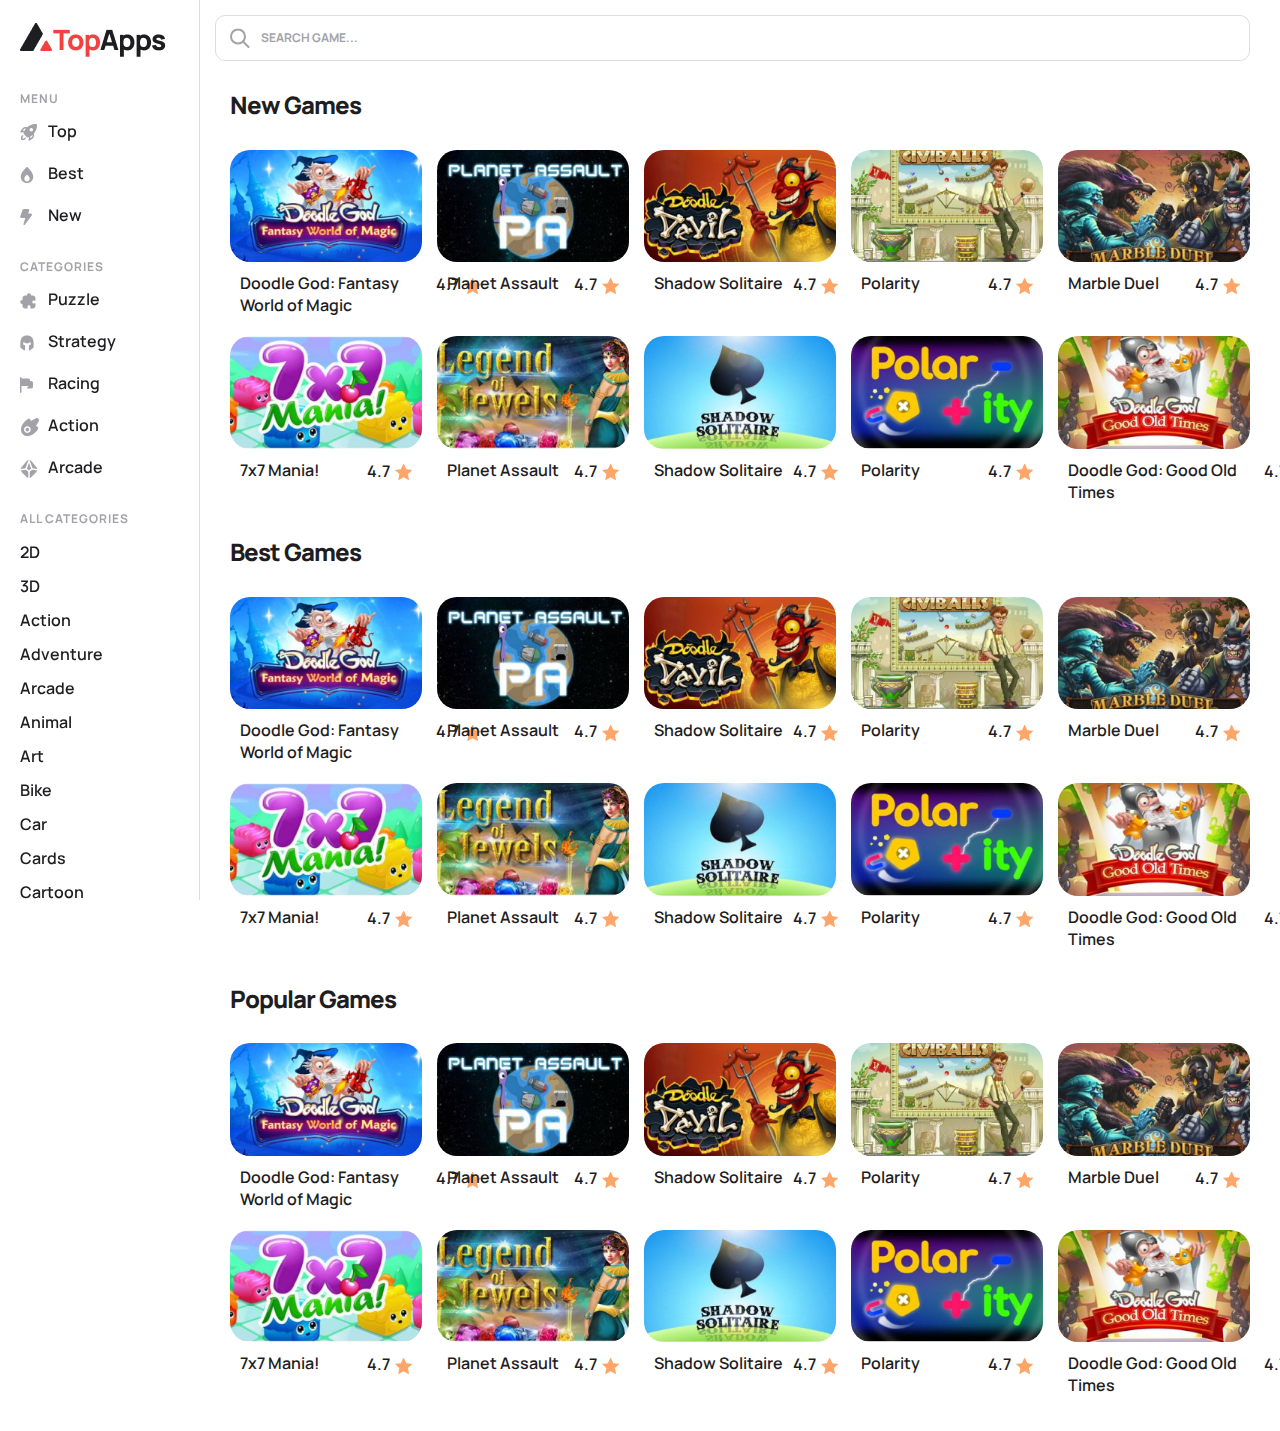
==== index.html @ e2c59d33 "added project" ====
<!DOCTYPE html>
<html lang="en">
<head>
    <meta charset="UTF-8">
    <meta name="viewport" content="width=device-width, initial-scale=1.0">
    <link rel="shortcut icon" href="images/fav.png" type="image/x-icon">
    <title>Top Apps</title>
    
    <!-- Font Family CDN -->
    <link rel="preconnect" href="https://fonts.googleapis.com">
    <link rel="preconnect" href="https://fonts.gstatic.com" crossorigin>
    <link href="https://fonts.googleapis.com/css2?family=Manrope:wght@200..800&display=swap" rel="stylesheet">

    <!-- Bootstrap CDN CSS link -->
     <link rel="stylesheet" href="https://cdn.jsdelivr.net/npm/bootstrap@5.2.3/dist/css/bootstrap.min.css">

    <!-- Custom CSS Link -->
     <link rel="stylesheet" href="css/main.css">
</head>
<body>
    <aside class="aside">
        <div class="asid-container">
            <a class="brand" href="/"><img class="brand-img" src="images/logo.png" alt="Top Apps"></a>

            <div class="nav-content">
                <!-- Navbar Items -->
                <nav class="aside-navbar">
                    <div class="navbar-item">
                        <h6 class="nav-heading">menu</h6>
                        <ul class="main-menu--items">
                            <li class="nav-item">
                                <a href="/" class="nav-link"> 
                                    <span class="nav-link--icon">
                                        <svg width="17" height="17" viewBox="0 0 17 17" fill="none" xmlns="http://www.w3.org/2000/svg">
                                            <path d="M3.504 16H1.75C1.336 16 1 15.664 1 15.25V13.496C1 12.515 1.578 11.619 2.473 11.214C2.848 11.043 3.294 11.21 3.465 11.588C3.636 11.965 3.468 12.41 3.091 12.58C2.732 12.743 2.5 13.102 2.5 13.496V14.5H3.504C3.898 14.5 4.257 14.268 4.42 13.909C4.59 13.532 5.036 13.365 5.412 13.535C5.789 13.706 5.957 14.15 5.786 14.527C5.381 15.422 4.485 16 3.504 16Z"/>
                                            <path d="M13.775 9.71201C17.411 5.71801 17.0111 1.21501 16.9501 0.706012C16.909 0.361012 16.638 0.0900123 16.293 0.0490123C15.782 -0.0139877 11.282 -0.411988 7.28705 3.22401L6.27405 3.04301C4.73805 2.77001 3.16705 3.41301 2.26605 4.68401L0.388049 7.33601C0.197049 7.60601 0.205049 7.96801 0.407049 8.22901C0.553049 8.41701 0.773049 8.52001 1.00005 8.52001C1.09005 8.52001 1.18105 8.50401 1.26805 8.47101C1.28105 8.46601 2.33605 8.08001 3.90405 8.14201C3.73405 8.58001 3.61305 8.96701 3.52705 9.28101C3.45605 9.54101 3.52905 9.81901 3.72005 10.01L6.99205 13.282C7.13505 13.425 7.32605 13.502 7.52205 13.502C7.58805 13.502 7.65505 13.493 7.72005 13.475C8.03305 13.389 8.42005 13.268 8.85705 13.098C8.91505 14.653 8.53305 15.723 8.52905 15.734C8.41105 16.043 8.50905 16.392 8.77005 16.594C8.90505 16.698 9.06705 16.751 9.22905 16.751C9.38105 16.751 9.53305 16.705 9.66305 16.613L12.317 14.733C13.587 13.834 14.23 12.262 13.956 10.73L13.774 9.71401L13.775 9.71201ZM11.25 4.00001C12.216 4.00001 13 4.78301 13 5.75001C13 6.71701 12.216 7.50001 11.25 7.50001C10.284 7.50001 9.50005 6.71701 9.50005 5.75001C9.50005 4.78301 10.284 4.00001 11.25 4.00001ZM2.70005 6.66801L3.49105 5.55201C4.05705 4.75301 5.04205 4.34601 6.01205 4.52001L6.04605 4.52601C5.43105 5.26601 4.94005 6.00801 4.56905 6.69901C3.88105 6.63201 3.23805 6.62001 2.70105 6.66701L2.70005 6.66801ZM11.451 13.508L10.332 14.3C10.38 13.764 10.368 13.12 10.3 12.432C10.991 12.061 11.733 11.57 12.473 10.955L12.48 10.993C12.652 11.956 12.248 12.943 11.45 13.508H11.451Z"/>
                                        </svg>
                                    </span> 
                                    Top 
                                </a>
                            </li>
                            <li class="nav-item">
                                <a href="/" class="nav-link"> 
                                    <span class="nav-link--icon">
                                        <svg width="14" height="16" viewBox="0 0 14 16" fill="none" xmlns="http://www.w3.org/2000/svg">
                                            <path d="M7.49298 0.184988C7.21098 -0.0610117 6.78998 -0.0610117 6.50798 0.184988C6.27298 0.389988 0.750977 5.25199 0.750977 9.73299C0.750977 13.189 3.55498 16 7.00098 16C10.447 16 13.251 13.188 13.251 9.73299C13.25 5.25199 7.72798 0.388988 7.49298 0.184988ZM6.99998 14.5C5.47698 14.5 4.23798 13.258 4.23798 11.731C4.23798 9.90899 6.27498 8.08099 6.50798 7.87899C6.78998 7.63299 7.21098 7.63299 7.49298 7.87899C7.72498 8.08099 9.76298 9.90899 9.76298 11.731C9.76298 13.257 8.52398 14.5 7.00098 14.5H6.99998Z"/>
                                        </svg>                                            
                                    </span> 
                                    Best
                                </a>
                            </li>
                            <li class="nav-item">
                                <a href="/" class="nav-link"> 
                                    <span class="nav-link--icon">
                                        <svg width="12" height="16" viewBox="0 0 12 16" fill="none" xmlns="http://www.w3.org/2000/svg">
                                            <path d="M11.8679 5.191C11.6549 4.765 11.2259 4.5 10.7499 4.5H8.09692L9.18492 1.702C9.33392 1.317 9.28392 0.884 9.05092 0.543C8.81792 0.203 8.43192 0 8.01992 0H3.84992C3.32792 0 2.85592 0.329 2.67592 0.819L0.290921 7.32C0.150921 7.703 0.207921 8.132 0.440921 8.466C0.674921 8.8 1.05792 8.999 1.46492 8.999H5.25492L3.52792 15.043C3.42792 15.391 3.59092 15.76 3.91492 15.921C4.02192 15.974 4.13592 15.999 4.24892 15.999C4.47792 15.999 4.70292 15.893 4.84892 15.699L11.7509 6.5C12.0359 6.119 12.0809 5.618 11.8679 5.191Z"/>
                                        </svg>                                            
                                    </span> 
                                    New
                                </a>
                            </li>
                        </ul>
                    </div>
                    <div class="navbar-item">
                        <h6 class="nav-heading">categories</h6>
                        <ul class="main-menu--items">
                            <li class="nav-item">
                                <a href="/" class="nav-link"> 
                                    <span class="nav-link--icon">
                                        <svg width="16" height="16" viewBox="0 0 16 16" fill="none" xmlns="http://www.w3.org/2000/svg">
                                            <path d="M14.414 7.66498C14.647 7.78198 14.923 7.76898 15.144 7.63298C15.365 7.49598 15.5 7.25498 15.5 6.99498V5.25098C15.5 3.73398 14.267 2.50098 12.75 2.50098H10.975C10.985 2.41798 11 2.33698 11 2.25098C11 1.14798 10.103 0.250977 9 0.250977C7.897 0.250977 7 1.14798 7 2.25098C7 2.33698 7.015 2.41798 7.025 2.50098H5.25C3.733 2.50098 2.5 3.73398 2.5 5.25098V7.02598C2.417 7.01498 2.336 7.00098 2.25 7.00098C1.147 7.00098 0.25 7.89798 0.25 9.00098C0.25 10.104 1.147 11.001 2.25 11.001C2.336 11.001 2.417 10.986 2.5 10.976V12.751C2.5 14.268 3.733 15.501 5.25 15.501H6.994C7.254 15.501 7.495 15.366 7.632 15.146C7.768 14.925 7.781 14.648 7.665 14.416C7.556 14.197 7.5 13.974 7.5 13.751C7.5 12.924 8.173 12.251 9 12.251C9.827 12.251 10.5 12.924 10.5 13.751C10.5 13.972 10.444 14.196 10.334 14.417C10.218 14.649 10.231 14.925 10.368 15.146C10.505 15.367 10.746 15.501 11.006 15.501H12.75C14.267 15.501 15.5 14.268 15.5 12.751V11.007C15.5 10.747 15.365 10.506 15.144 10.369C14.923 10.232 14.646 10.219 14.414 10.337C13.387 10.852 12.25 10.052 12.25 9.00198C12.25 7.95198 13.384 7.15198 14.414 7.66698V7.66498Z"/>
                                        </svg>  
                                    </span> 
                                    Puzzle 
                                </a>
                            </li>
                            <li class="nav-item">
                                <a href="/" class="nav-link"> 
                                    <span class="nav-link--icon">
                                        <svg width="14" height="16" viewBox="0 0 14 16" fill="none" xmlns="http://www.w3.org/2000/svg">
                                            <path fill-rule="evenodd" clip-rule="evenodd" d="M0.584786 12.6456C0.457437 12.5513 0.382324 12.4023 0.382324 12.2438V9.68712C0.382324 6.77963 0.403789 3.46373 2.7594 1.75943C3.77576 1.02409 5.15986 0.495728 6.99995 0.495728C8.84003 0.495728 10.2241 1.02409 11.2405 1.75943C13.5961 3.46373 13.6176 6.77963 13.6176 9.68712V12.2438C13.6176 12.4023 13.5425 12.5513 13.4151 12.6456L9.68823 15.4052C9.35824 15.6495 8.8907 15.414 8.8907 15.0034V10.7969C8.8907 10.6116 8.99315 10.4415 9.15693 10.3549L10.5152 9.63654C10.679 9.54991 10.7814 9.37983 10.7814 9.19455V7.73196C10.7814 7.37884 10.4253 7.13699 10.0971 7.26719L7.18431 8.4226C7.06589 8.46957 6.93401 8.46957 6.81559 8.4226L3.90281 7.26719C3.57457 7.13699 3.21845 7.37884 3.21845 7.73196V9.19455C3.21845 9.37983 3.3209 9.54991 3.48468 9.63654L4.84296 10.3549C5.00674 10.4415 5.1092 10.6116 5.1092 10.7969V15.0034C5.1092 15.414 4.64165 15.6495 4.31166 15.4052L0.584786 12.6456Z"/>
                                        </svg>                                            
                                    </span> 
                                    Strategy
                                </a>
                            </li>
                            <li class="nav-item">
                                <a href="/" class="nav-link"> 
                                    <span class="nav-link--icon">
                                        <svg width="13" height="16" viewBox="0 0 13 16" fill="none" xmlns="http://www.w3.org/2000/svg">
                                            <path d="M11.25 4H10V3.25C10 2.285 9.215 1.5 8.25 1.5H1V9H8.146C8.369 9 8.48 9.27 8.323 9.427L6.65 11.1C6.952 11.346 7.331 11.5 7.75 11.5H11.25C12.215 11.5 13 10.715 13 9.75V5.75C13 4.785 12.215 4 11.25 4Z"/>
                                            <path d="M0.75 16C0.336 16 0 15.664 0 15.25V0.75C0 0.336 0.336 0 0.75 0C1.164 0 1.5 0.336 1.5 0.75V15.25C1.5 15.664 1.164 16 0.75 16Z"/>
                                        </svg>                                            
                                    </span> 
                                    Racing
                                </a>
                            </li>
                            <li class="nav-item">
                                <a href="/" class="nav-link"> 
                                    <span class="nav-link--icon">
                                        <svg width="20" height="20" viewBox="0 0 20 20" fill="none" xmlns="http://www.w3.org/2000/svg">
                                            <path d="M9.25038 12.6247C9.25038 13.6589 8.40969 14.4996 7.37551 14.4996C6.34134 14.4996 5.50065 13.6589 5.50065 12.6247C5.50065 11.5905 6.34134 10.7498 7.37551 10.7498C8.40969 10.7498 9.25038 11.5905 9.25038 12.6247ZM16.4776 8.20378C16.2511 8.56451 16.0299 8.91698 15.8252 9.24996H16.3719C17.0588 9.24996 17.6903 9.62493 18.0187 10.2279C18.348 10.8323 18.3217 11.5658 17.949 12.1447C15.8184 15.4588 11.9224 19 7.37551 19C5.67314 19 4.07275 18.337 2.86759 17.1334C1.66393 15.929 1.00098 14.3278 1.00098 12.6255C1.00098 8.07854 4.54222 4.18183 7.85623 2.05048C8.43444 1.67926 9.16938 1.65226 9.77309 1.98149C10.376 2.30996 10.751 2.94142 10.751 3.62837V4.17508C11.0832 3.97034 11.4357 3.74911 11.7972 3.52262C13.3541 2.54694 14.965 1.53827 15.9339 1.1588C16.7761 0.82807 17.697 1.02231 18.3382 1.66351C18.9794 2.30471 19.1729 3.2264 18.8429 4.06783C18.4635 5.03676 17.454 6.64615 16.4791 8.20453L16.4776 8.20378ZM10.7503 12.6247C10.7503 10.7641 9.23613 9.24996 7.37551 9.24996C5.5149 9.24996 4.00076 10.7641 4.00076 12.6247C4.00076 14.4853 5.5149 15.9995 7.37551 15.9995C9.23613 15.9995 10.7503 14.4853 10.7503 12.6247Z"/>
                                        </svg>                                            
                                    </span> 
                                    Action
                                </a>
                            </li>
                            <li class="nav-item">
                                <a href="/" class="nav-link"> 
                                    <span class="nav-link--icon">
                                        <svg width="18" height="18" viewBox="0 0 18 18" fill="none" xmlns="http://www.w3.org/2000/svg">
                                            <path d="M11.1052 8.73375L9.00525 10.3125L6.8955 8.733L9.0045 2.9445L11.1052 8.73375ZM5.445 8.3325L8.301 0.492756C8.35373 0.348344 8.44957 0.223626 8.57553 0.13549C8.7015 0.0473535 8.85151 5.74838e-05 9.00525 5.91633e-06C8.56144 -0.000876977 8.123 0.0970663 7.72175 0.286727C7.32051 0.476387 6.96653 0.753006 6.6855 1.09651L1.49325 7.281C1.08567 7.81291 0.828924 8.44481 0.75 9.11025L5.445 8.3325ZM9.711 0.494256L12.5557 8.3325L17.25 9.1095C17.1664 8.43532 16.9041 7.79574 16.4902 7.257L11.325 1.10176C11.0448 0.757509 10.6914 0.480013 10.2905 0.289436C9.88967 0.0988584 9.45137 -1.33558e-05 9.0075 5.91633e-06C9.16129 0.000323349 9.31126 0.0479103 9.4371 0.136319C9.56294 0.224727 9.65856 0.349684 9.711 0.494256ZM8.256 11.625L5.8065 9.79275L0.87825 10.6095C1.04826 11.1809 1.34924 11.7048 1.75725 12.1395L6.84825 17.1795C7.23186 17.5789 7.71945 17.863 8.256 18V11.625ZM12.1942 9.792L9.756 11.625V18C10.2859 17.8658 10.7677 17.5863 11.1472 17.193L16.275 12.1118C16.6741 11.6857 16.9678 11.1719 17.1322 10.6118L12.1942 9.792Z"/>
                                        </svg>                                            
                                    </span> 
                                    Arcade
                                </a>
                            </li>
                        </ul>
                    </div>
                    <div class="navbar-item">
                        <h6 class="nav-heading">All categories</h6>
                        <ul class="main-menu--items">
                            <li class="nav-item--allcategory">
                                <a href="/" class="nav-link"> 
                                    2D
                                </a>
                            </li>
                            <li class="nav-item--allcategory">
                                <a href="/" class="nav-link"> 
                                    3D
                                </a>
                            </li>
                            <li class="nav-item--allcategory">
                                <a href="/" class="nav-link"> 
                                    Action
                                </a>
                            </li>
                            <li class="nav-item--allcategory">
                                <a href="/" class="nav-link"> 
                                    Adventure
                                </a>
                            </li>
                            <li class="nav-item--allcategory">
                                <a href="/" class="nav-link"> 
                                    Arcade
                                </a>
                            </li>
                            <li class="nav-item--allcategory">
                                <a href="/" class="nav-link"> 
                                    Animal
                                </a>
                            </li>
                            <li class="nav-item--allcategory">
                                <a href="/" class="nav-link"> 
                                    Art
                                </a>
                            </li>
                            <li class="nav-item--allcategory">
                                <a href="/" class="nav-link"> 
                                    Bike
                                </a>
                            </li>
                            <li class="nav-item--allcategory">
                                <a href="/" class="nav-link"> 
                                    Car
                                </a>
                            </li>
                            <li class="nav-item--allcategory">
                                <a href="/" class="nav-link"> 
                                    Cards
                                </a>
                            </li>
                            <li class="nav-item--allcategory">
                                <a href="/" class="nav-link"> 
                                    Cartoon
                                </a>
                            </li>
                        </ul>
                    </div>
                </nav>
                <!-- Navbar Footer -->
                <nav class="aside-navbar--footer">
                    <ul class="nav-footer--items">
                        <li class="nav-footer--item"><a class="nav-footer--link" href="/">About</a></li>
                        <li class="nav-footer--item"><a class="nav-footer--link" href="/">Contact</a></li>
                        <li class="nav-footer--item"><a class="nav-footer--link" href="/">Privacy Policy</a></li>
                        <li class="nav-footer--item"><a class="nav-footer--link" href="/">Terms and Conditions</a></li>
                    </ul>
                </nav>
            </div>
        </div>
    </aside>
    <main class="main">
        <div class="top-search pt-4 pb-5">
            <div class="container-fluid ps-4 pe-5">
                <form class="search-form" action="#">
                    <input id="search-game" class="custom-searchfield form-control" type="search" placeholder=" Search game...">
                    <button type="submit" class="search-icon btn">
                        <svg width="20" height="20" viewBox="0 0 20 20" fill="none" xmlns="http://www.w3.org/2000/svg">
                            <path d="M18.5 18.75L13 13.25" stroke="#A2A2A8" stroke-width="2" stroke-miterlimit="10" stroke-linecap="round" stroke-linejoin="round"/>
                            <path d="M8 15.25C11.866 15.25 15 12.116 15 8.25C15 4.38401 11.866 1.25 8 1.25C4.13401 1.25 1 4.38401 1 8.25C1 12.116 4.13401 15.25 8 15.25Z" stroke="#A2A2A8" stroke-width="2" stroke-miterlimit="10" stroke-linecap="round" stroke-linejoin="round"/>
                        </svg>  
                    </button>
                </form>
            </div>
        </div>
        <section class="newgame-section mb-5">
            <div class="container-fluid px-5">
                <h1 class="primary-heading mb-5">New Games</h1>
                <div class="game-cards">
                    <!-- New Game Card 01 -->
                    <div class="game-card">
                        <img class="card-img" src="images/card-img1.png" alt="Doodle God: Fantasy World of Magic">
                        <div class="card-body">
                            <h4 class="game-name">Doodle God: Fantasy World of Magic</h4>
                            <div class="game-reviews">
                                <span class="review-rate">4.7</span>
                                <span>
                                    <svg width="17" height="16" viewBox="0 0 17 16" fill="none" xmlns="http://www.w3.org/2000/svg">
                                        <path d="M6.01179 5.15848C6.01179 5.15848 2.85179 5.50848 0.743792 5.74248C0.553792 5.76548 0.385792 5.89249 0.322792 6.08548C0.259792 6.27848 0.322792 6.47949 0.462792 6.60648C2.02879 8.03549 4.38179 10.1755 4.38179 10.1755C4.37979 10.1755 3.73579 13.2885 3.30779 15.3655C3.27179 15.5535 3.33979 15.7525 3.50379 15.8715C3.66679 15.9905 3.87679 15.9925 4.04179 15.8995C5.88579 14.8515 8.64779 13.2755 8.64779 13.2755C8.64779 13.2755 11.4108 14.8515 13.2518 15.9005C13.4198 15.9925 13.6298 15.9905 13.7928 15.8715C13.9568 15.7525 14.0248 15.5535 13.9878 15.3665C13.5598 13.2885 12.9168 10.1755 12.9168 10.1755C12.9168 10.1755 15.2698 8.03549 16.8358 6.60949C16.9758 6.47849 17.0378 6.27748 16.9758 6.08548C16.9138 5.89349 16.7458 5.76649 16.5558 5.74449C14.4478 5.50849 11.2868 5.15848 11.2868 5.15848C11.2868 5.15848 9.97679 2.26049 9.10379 0.328485C9.02179 0.155485 8.84979 0.0344849 8.64779 0.0344849C8.44579 0.0344849 8.27279 0.156485 8.19479 0.328485C7.32079 2.26049 6.01179 5.15848 6.01179 5.15848Z" fill="#FEA569"/>
                                    </svg>
                                </span>
                            </div>
                        </div>
                    </div>
                    <!-- New Game Card 02 -->
                    <div class="game-card">
                        <img class="card-img" src="images/card-img2.png" alt="Planet Assault">
                        <div class="card-body">
                            <h4 class="game-name">Planet Assault</h4>
                            <div class="game-reviews">
                                <span class="review-rate">4.7</span>
                                <span>
                                    <svg width="17" height="16" viewBox="0 0 17 16" fill="none" xmlns="http://www.w3.org/2000/svg">
                                        <path d="M6.01179 5.15848C6.01179 5.15848 2.85179 5.50848 0.743792 5.74248C0.553792 5.76548 0.385792 5.89249 0.322792 6.08548C0.259792 6.27848 0.322792 6.47949 0.462792 6.60648C2.02879 8.03549 4.38179 10.1755 4.38179 10.1755C4.37979 10.1755 3.73579 13.2885 3.30779 15.3655C3.27179 15.5535 3.33979 15.7525 3.50379 15.8715C3.66679 15.9905 3.87679 15.9925 4.04179 15.8995C5.88579 14.8515 8.64779 13.2755 8.64779 13.2755C8.64779 13.2755 11.4108 14.8515 13.2518 15.9005C13.4198 15.9925 13.6298 15.9905 13.7928 15.8715C13.9568 15.7525 14.0248 15.5535 13.9878 15.3665C13.5598 13.2885 12.9168 10.1755 12.9168 10.1755C12.9168 10.1755 15.2698 8.03549 16.8358 6.60949C16.9758 6.47849 17.0378 6.27748 16.9758 6.08548C16.9138 5.89349 16.7458 5.76649 16.5558 5.74449C14.4478 5.50849 11.2868 5.15848 11.2868 5.15848C11.2868 5.15848 9.97679 2.26049 9.10379 0.328485C9.02179 0.155485 8.84979 0.0344849 8.64779 0.0344849C8.44579 0.0344849 8.27279 0.156485 8.19479 0.328485C7.32079 2.26049 6.01179 5.15848 6.01179 5.15848Z" fill="#FEA569"/>
                                    </svg>
                                </span>
                            </div>
                        </div>
                    </div>
                    <!-- New Game Card 03 -->
                    <div class="game-card">
                        <img class="card-img" src="images/card-img3.png" alt="Shadow Solitaire">
                        <div class="card-body">
                            <h4 class="game-name">Shadow Solitaire</h4>
                            <div class="game-reviews">
                                <span class="review-rate">4.7</span>
                                <span>
                                    <svg width="17" height="16" viewBox="0 0 17 16" fill="none" xmlns="http://www.w3.org/2000/svg">
                                        <path d="M6.01179 5.15848C6.01179 5.15848 2.85179 5.50848 0.743792 5.74248C0.553792 5.76548 0.385792 5.89249 0.322792 6.08548C0.259792 6.27848 0.322792 6.47949 0.462792 6.60648C2.02879 8.03549 4.38179 10.1755 4.38179 10.1755C4.37979 10.1755 3.73579 13.2885 3.30779 15.3655C3.27179 15.5535 3.33979 15.7525 3.50379 15.8715C3.66679 15.9905 3.87679 15.9925 4.04179 15.8995C5.88579 14.8515 8.64779 13.2755 8.64779 13.2755C8.64779 13.2755 11.4108 14.8515 13.2518 15.9005C13.4198 15.9925 13.6298 15.9905 13.7928 15.8715C13.9568 15.7525 14.0248 15.5535 13.9878 15.3665C13.5598 13.2885 12.9168 10.1755 12.9168 10.1755C12.9168 10.1755 15.2698 8.03549 16.8358 6.60949C16.9758 6.47849 17.0378 6.27748 16.9758 6.08548C16.9138 5.89349 16.7458 5.76649 16.5558 5.74449C14.4478 5.50849 11.2868 5.15848 11.2868 5.15848C11.2868 5.15848 9.97679 2.26049 9.10379 0.328485C9.02179 0.155485 8.84979 0.0344849 8.64779 0.0344849C8.44579 0.0344849 8.27279 0.156485 8.19479 0.328485C7.32079 2.26049 6.01179 5.15848 6.01179 5.15848Z" fill="#FEA569"/>
                                    </svg>
                                </span>
                            </div>
                        </div>
                    </div>
                    <!-- New Game Card 04 -->
                    <div class="game-card">
                        <img class="card-img" src="images/card-img4.png" alt="Polarity">
                        <div class="card-body">
                            <h4 class="game-name">Polarity</h4>
                            <div class="game-reviews">
                                <span class="review-rate">4.7</span>
                                <span>
                                    <svg width="17" height="16" viewBox="0 0 17 16" fill="none" xmlns="http://www.w3.org/2000/svg">
                                        <path d="M6.01179 5.15848C6.01179 5.15848 2.85179 5.50848 0.743792 5.74248C0.553792 5.76548 0.385792 5.89249 0.322792 6.08548C0.259792 6.27848 0.322792 6.47949 0.462792 6.60648C2.02879 8.03549 4.38179 10.1755 4.38179 10.1755C4.37979 10.1755 3.73579 13.2885 3.30779 15.3655C3.27179 15.5535 3.33979 15.7525 3.50379 15.8715C3.66679 15.9905 3.87679 15.9925 4.04179 15.8995C5.88579 14.8515 8.64779 13.2755 8.64779 13.2755C8.64779 13.2755 11.4108 14.8515 13.2518 15.9005C13.4198 15.9925 13.6298 15.9905 13.7928 15.8715C13.9568 15.7525 14.0248 15.5535 13.9878 15.3665C13.5598 13.2885 12.9168 10.1755 12.9168 10.1755C12.9168 10.1755 15.2698 8.03549 16.8358 6.60949C16.9758 6.47849 17.0378 6.27748 16.9758 6.08548C16.9138 5.89349 16.7458 5.76649 16.5558 5.74449C14.4478 5.50849 11.2868 5.15848 11.2868 5.15848C11.2868 5.15848 9.97679 2.26049 9.10379 0.328485C9.02179 0.155485 8.84979 0.0344849 8.64779 0.0344849C8.44579 0.0344849 8.27279 0.156485 8.19479 0.328485C7.32079 2.26049 6.01179 5.15848 6.01179 5.15848Z" fill="#FEA569"/>
                                    </svg>
                                </span>
                            </div>
                        </div>
                    </div>
                    <!-- New Game Card 05 -->
                    <div class="game-card">
                        <img class="card-img" src="images/card-img5.png" alt="Marble Duel">
                        <div class="card-body">
                            <h4 class="game-name">Marble Duel</h4>
                            <div class="game-reviews">
                                <span class="review-rate">4.7</span>
                                <span>
                                    <svg width="17" height="16" viewBox="0 0 17 16" fill="none" xmlns="http://www.w3.org/2000/svg">
                                        <path d="M6.01179 5.15848C6.01179 5.15848 2.85179 5.50848 0.743792 5.74248C0.553792 5.76548 0.385792 5.89249 0.322792 6.08548C0.259792 6.27848 0.322792 6.47949 0.462792 6.60648C2.02879 8.03549 4.38179 10.1755 4.38179 10.1755C4.37979 10.1755 3.73579 13.2885 3.30779 15.3655C3.27179 15.5535 3.33979 15.7525 3.50379 15.8715C3.66679 15.9905 3.87679 15.9925 4.04179 15.8995C5.88579 14.8515 8.64779 13.2755 8.64779 13.2755C8.64779 13.2755 11.4108 14.8515 13.2518 15.9005C13.4198 15.9925 13.6298 15.9905 13.7928 15.8715C13.9568 15.7525 14.0248 15.5535 13.9878 15.3665C13.5598 13.2885 12.9168 10.1755 12.9168 10.1755C12.9168 10.1755 15.2698 8.03549 16.8358 6.60949C16.9758 6.47849 17.0378 6.27748 16.9758 6.08548C16.9138 5.89349 16.7458 5.76649 16.5558 5.74449C14.4478 5.50849 11.2868 5.15848 11.2868 5.15848C11.2868 5.15848 9.97679 2.26049 9.10379 0.328485C9.02179 0.155485 8.84979 0.0344849 8.64779 0.0344849C8.44579 0.0344849 8.27279 0.156485 8.19479 0.328485C7.32079 2.26049 6.01179 5.15848 6.01179 5.15848Z" fill="#FEA569"/>
                                    </svg>
                                </span>
                            </div>
                        </div>
                    </div>
                    <!-- New Game Card 06 -->
                    <div class="game-card">
                        <img class="card-img" src="images/card-img6.png" alt="7x7 Mania!">
                        <div class="card-body">
                            <h4 class="game-name">7x7 Mania!</h4>
                            <div class="game-reviews">
                                <span class="review-rate">4.7</span>
                                <span>
                                    <svg width="17" height="16" viewBox="0 0 17 16" fill="none" xmlns="http://www.w3.org/2000/svg">
                                        <path d="M6.01179 5.15848C6.01179 5.15848 2.85179 5.50848 0.743792 5.74248C0.553792 5.76548 0.385792 5.89249 0.322792 6.08548C0.259792 6.27848 0.322792 6.47949 0.462792 6.60648C2.02879 8.03549 4.38179 10.1755 4.38179 10.1755C4.37979 10.1755 3.73579 13.2885 3.30779 15.3655C3.27179 15.5535 3.33979 15.7525 3.50379 15.8715C3.66679 15.9905 3.87679 15.9925 4.04179 15.8995C5.88579 14.8515 8.64779 13.2755 8.64779 13.2755C8.64779 13.2755 11.4108 14.8515 13.2518 15.9005C13.4198 15.9925 13.6298 15.9905 13.7928 15.8715C13.9568 15.7525 14.0248 15.5535 13.9878 15.3665C13.5598 13.2885 12.9168 10.1755 12.9168 10.1755C12.9168 10.1755 15.2698 8.03549 16.8358 6.60949C16.9758 6.47849 17.0378 6.27748 16.9758 6.08548C16.9138 5.89349 16.7458 5.76649 16.5558 5.74449C14.4478 5.50849 11.2868 5.15848 11.2868 5.15848C11.2868 5.15848 9.97679 2.26049 9.10379 0.328485C9.02179 0.155485 8.84979 0.0344849 8.64779 0.0344849C8.44579 0.0344849 8.27279 0.156485 8.19479 0.328485C7.32079 2.26049 6.01179 5.15848 6.01179 5.15848Z" fill="#FEA569"/>
                                    </svg>
                                </span>
                            </div>
                        </div>
                    </div>
                    <!-- New Game Card 07 -->
                    <div class="game-card">
                        <img class="card-img" src="images/card-img7.png" alt="Planet Assault">
                        <div class="card-body">
                            <h4 class="game-name">Planet Assault</h4>
                            <div class="game-reviews">
                                <span class="review-rate">4.7</span>
                                <span>
                                    <svg width="17" height="16" viewBox="0 0 17 16" fill="none" xmlns="http://www.w3.org/2000/svg">
                                        <path d="M6.01179 5.15848C6.01179 5.15848 2.85179 5.50848 0.743792 5.74248C0.553792 5.76548 0.385792 5.89249 0.322792 6.08548C0.259792 6.27848 0.322792 6.47949 0.462792 6.60648C2.02879 8.03549 4.38179 10.1755 4.38179 10.1755C4.37979 10.1755 3.73579 13.2885 3.30779 15.3655C3.27179 15.5535 3.33979 15.7525 3.50379 15.8715C3.66679 15.9905 3.87679 15.9925 4.04179 15.8995C5.88579 14.8515 8.64779 13.2755 8.64779 13.2755C8.64779 13.2755 11.4108 14.8515 13.2518 15.9005C13.4198 15.9925 13.6298 15.9905 13.7928 15.8715C13.9568 15.7525 14.0248 15.5535 13.9878 15.3665C13.5598 13.2885 12.9168 10.1755 12.9168 10.1755C12.9168 10.1755 15.2698 8.03549 16.8358 6.60949C16.9758 6.47849 17.0378 6.27748 16.9758 6.08548C16.9138 5.89349 16.7458 5.76649 16.5558 5.74449C14.4478 5.50849 11.2868 5.15848 11.2868 5.15848C11.2868 5.15848 9.97679 2.26049 9.10379 0.328485C9.02179 0.155485 8.84979 0.0344849 8.64779 0.0344849C8.44579 0.0344849 8.27279 0.156485 8.19479 0.328485C7.32079 2.26049 6.01179 5.15848 6.01179 5.15848Z" fill="#FEA569"/>
                                    </svg>
                                </span>
                            </div>
                        </div>
                    </div>
                    <!-- New Game Card 08 -->
                    <div class="game-card">
                        <img class="card-img" src="images/card-img8.png" alt="Shadow Solitaire">
                        <div class="card-body">
                            <h4 class="game-name">Shadow Solitaire</h4>
                            <div class="game-reviews">
                                <span class="review-rate">4.7</span>
                                <span>
                                    <svg width="17" height="16" viewBox="0 0 17 16" fill="none" xmlns="http://www.w3.org/2000/svg">
                                        <path d="M6.01179 5.15848C6.01179 5.15848 2.85179 5.50848 0.743792 5.74248C0.553792 5.76548 0.385792 5.89249 0.322792 6.08548C0.259792 6.27848 0.322792 6.47949 0.462792 6.60648C2.02879 8.03549 4.38179 10.1755 4.38179 10.1755C4.37979 10.1755 3.73579 13.2885 3.30779 15.3655C3.27179 15.5535 3.33979 15.7525 3.50379 15.8715C3.66679 15.9905 3.87679 15.9925 4.04179 15.8995C5.88579 14.8515 8.64779 13.2755 8.64779 13.2755C8.64779 13.2755 11.4108 14.8515 13.2518 15.9005C13.4198 15.9925 13.6298 15.9905 13.7928 15.8715C13.9568 15.7525 14.0248 15.5535 13.9878 15.3665C13.5598 13.2885 12.9168 10.1755 12.9168 10.1755C12.9168 10.1755 15.2698 8.03549 16.8358 6.60949C16.9758 6.47849 17.0378 6.27748 16.9758 6.08548C16.9138 5.89349 16.7458 5.76649 16.5558 5.74449C14.4478 5.50849 11.2868 5.15848 11.2868 5.15848C11.2868 5.15848 9.97679 2.26049 9.10379 0.328485C9.02179 0.155485 8.84979 0.0344849 8.64779 0.0344849C8.44579 0.0344849 8.27279 0.156485 8.19479 0.328485C7.32079 2.26049 6.01179 5.15848 6.01179 5.15848Z" fill="#FEA569"/>
                                    </svg>
                                </span>
                            </div>
                        </div>
                    </div>
                    <!-- New Game Card 09 -->
                    <div class="game-card">
                        <img class="card-img" src="images/card-img9.png" alt="Polarity">
                        <div class="card-body">
                            <h4 class="game-name">Polarity</h4>
                            <div class="game-reviews">
                                <span class="review-rate">4.7</span>
                                <span>
                                    <svg width="17" height="16" viewBox="0 0 17 16" fill="none" xmlns="http://www.w3.org/2000/svg">
                                        <path d="M6.01179 5.15848C6.01179 5.15848 2.85179 5.50848 0.743792 5.74248C0.553792 5.76548 0.385792 5.89249 0.322792 6.08548C0.259792 6.27848 0.322792 6.47949 0.462792 6.60648C2.02879 8.03549 4.38179 10.1755 4.38179 10.1755C4.37979 10.1755 3.73579 13.2885 3.30779 15.3655C3.27179 15.5535 3.33979 15.7525 3.50379 15.8715C3.66679 15.9905 3.87679 15.9925 4.04179 15.8995C5.88579 14.8515 8.64779 13.2755 8.64779 13.2755C8.64779 13.2755 11.4108 14.8515 13.2518 15.9005C13.4198 15.9925 13.6298 15.9905 13.7928 15.8715C13.9568 15.7525 14.0248 15.5535 13.9878 15.3665C13.5598 13.2885 12.9168 10.1755 12.9168 10.1755C12.9168 10.1755 15.2698 8.03549 16.8358 6.60949C16.9758 6.47849 17.0378 6.27748 16.9758 6.08548C16.9138 5.89349 16.7458 5.76649 16.5558 5.74449C14.4478 5.50849 11.2868 5.15848 11.2868 5.15848C11.2868 5.15848 9.97679 2.26049 9.10379 0.328485C9.02179 0.155485 8.84979 0.0344849 8.64779 0.0344849C8.44579 0.0344849 8.27279 0.156485 8.19479 0.328485C7.32079 2.26049 6.01179 5.15848 6.01179 5.15848Z" fill="#FEA569"/>
                                    </svg>
                                </span>
                            </div>
                        </div>
                    </div>
                    <!-- New Game Card 10 -->
                    <div class="game-card">
                        <img class="card-img" src="images/card-img10.png" alt="Doodle God: Good Old Times">
                        <div class="card-body">
                            <h4 class="game-name">Doodle God: Good Old Times</h4>
                            <div class="game-reviews">
                                <span class="review-rate">4.7</span>
                                <span>
                                    <svg width="17" height="16" viewBox="0 0 17 16" fill="none" xmlns="http://www.w3.org/2000/svg">
                                        <path d="M6.01179 5.15848C6.01179 5.15848 2.85179 5.50848 0.743792 5.74248C0.553792 5.76548 0.385792 5.89249 0.322792 6.08548C0.259792 6.27848 0.322792 6.47949 0.462792 6.60648C2.02879 8.03549 4.38179 10.1755 4.38179 10.1755C4.37979 10.1755 3.73579 13.2885 3.30779 15.3655C3.27179 15.5535 3.33979 15.7525 3.50379 15.8715C3.66679 15.9905 3.87679 15.9925 4.04179 15.8995C5.88579 14.8515 8.64779 13.2755 8.64779 13.2755C8.64779 13.2755 11.4108 14.8515 13.2518 15.9005C13.4198 15.9925 13.6298 15.9905 13.7928 15.8715C13.9568 15.7525 14.0248 15.5535 13.9878 15.3665C13.5598 13.2885 12.9168 10.1755 12.9168 10.1755C12.9168 10.1755 15.2698 8.03549 16.8358 6.60949C16.9758 6.47849 17.0378 6.27748 16.9758 6.08548C16.9138 5.89349 16.7458 5.76649 16.5558 5.74449C14.4478 5.50849 11.2868 5.15848 11.2868 5.15848C11.2868 5.15848 9.97679 2.26049 9.10379 0.328485C9.02179 0.155485 8.84979 0.0344849 8.64779 0.0344849C8.44579 0.0344849 8.27279 0.156485 8.19479 0.328485C7.32079 2.26049 6.01179 5.15848 6.01179 5.15848Z" fill="#FEA569"/>
                                    </svg>
                                </span>
                            </div>
                        </div>
                    </div>
                </div>
            </div>
        </section>
        <section class="bestgame-section mb-5">
            <div class="container-fluid px-5">
                <h1 class="primary-heading mb-5">Best Games</h1>
                <div class="game-cards">
                    <!-- New Game Card 01 -->
                    <div class="game-card">
                        <img class="card-img" src="images/card-img1.png" alt="Doodle God: Fantasy World of Magic">
                        <div class="card-body">
                            <h4 class="game-name">Doodle God: Fantasy World of Magic</h4>
                            <div class="game-reviews">
                                <span class="review-rate">4.7</span>
                                <span>
                                    <svg width="17" height="16" viewBox="0 0 17 16" fill="none" xmlns="http://www.w3.org/2000/svg">
                                        <path d="M6.01179 5.15848C6.01179 5.15848 2.85179 5.50848 0.743792 5.74248C0.553792 5.76548 0.385792 5.89249 0.322792 6.08548C0.259792 6.27848 0.322792 6.47949 0.462792 6.60648C2.02879 8.03549 4.38179 10.1755 4.38179 10.1755C4.37979 10.1755 3.73579 13.2885 3.30779 15.3655C3.27179 15.5535 3.33979 15.7525 3.50379 15.8715C3.66679 15.9905 3.87679 15.9925 4.04179 15.8995C5.88579 14.8515 8.64779 13.2755 8.64779 13.2755C8.64779 13.2755 11.4108 14.8515 13.2518 15.9005C13.4198 15.9925 13.6298 15.9905 13.7928 15.8715C13.9568 15.7525 14.0248 15.5535 13.9878 15.3665C13.5598 13.2885 12.9168 10.1755 12.9168 10.1755C12.9168 10.1755 15.2698 8.03549 16.8358 6.60949C16.9758 6.47849 17.0378 6.27748 16.9758 6.08548C16.9138 5.89349 16.7458 5.76649 16.5558 5.74449C14.4478 5.50849 11.2868 5.15848 11.2868 5.15848C11.2868 5.15848 9.97679 2.26049 9.10379 0.328485C9.02179 0.155485 8.84979 0.0344849 8.64779 0.0344849C8.44579 0.0344849 8.27279 0.156485 8.19479 0.328485C7.32079 2.26049 6.01179 5.15848 6.01179 5.15848Z" fill="#FEA569"/>
                                    </svg>
                                </span>
                            </div>
                        </div>
                    </div>
                    <!-- New Game Card 02 -->
                    <div class="game-card">
                        <img class="card-img" src="images/card-img2.png" alt="Planet Assault">
                        <div class="card-body">
                            <h4 class="game-name">Planet Assault</h4>
                            <div class="game-reviews">
                                <span class="review-rate">4.7</span>
                                <span>
                                    <svg width="17" height="16" viewBox="0 0 17 16" fill="none" xmlns="http://www.w3.org/2000/svg">
                                        <path d="M6.01179 5.15848C6.01179 5.15848 2.85179 5.50848 0.743792 5.74248C0.553792 5.76548 0.385792 5.89249 0.322792 6.08548C0.259792 6.27848 0.322792 6.47949 0.462792 6.60648C2.02879 8.03549 4.38179 10.1755 4.38179 10.1755C4.37979 10.1755 3.73579 13.2885 3.30779 15.3655C3.27179 15.5535 3.33979 15.7525 3.50379 15.8715C3.66679 15.9905 3.87679 15.9925 4.04179 15.8995C5.88579 14.8515 8.64779 13.2755 8.64779 13.2755C8.64779 13.2755 11.4108 14.8515 13.2518 15.9005C13.4198 15.9925 13.6298 15.9905 13.7928 15.8715C13.9568 15.7525 14.0248 15.5535 13.9878 15.3665C13.5598 13.2885 12.9168 10.1755 12.9168 10.1755C12.9168 10.1755 15.2698 8.03549 16.8358 6.60949C16.9758 6.47849 17.0378 6.27748 16.9758 6.08548C16.9138 5.89349 16.7458 5.76649 16.5558 5.74449C14.4478 5.50849 11.2868 5.15848 11.2868 5.15848C11.2868 5.15848 9.97679 2.26049 9.10379 0.328485C9.02179 0.155485 8.84979 0.0344849 8.64779 0.0344849C8.44579 0.0344849 8.27279 0.156485 8.19479 0.328485C7.32079 2.26049 6.01179 5.15848 6.01179 5.15848Z" fill="#FEA569"/>
                                    </svg>
                                </span>
                            </div>
                        </div>
                    </div>
                    <!-- New Game Card 03 -->
                    <div class="game-card">
                        <img class="card-img" src="images/card-img3.png" alt="Shadow Solitaire">
                        <div class="card-body">
                            <h4 class="game-name">Shadow Solitaire</h4>
                            <div class="game-reviews">
                                <span class="review-rate">4.7</span>
                                <span>
                                    <svg width="17" height="16" viewBox="0 0 17 16" fill="none" xmlns="http://www.w3.org/2000/svg">
                                        <path d="M6.01179 5.15848C6.01179 5.15848 2.85179 5.50848 0.743792 5.74248C0.553792 5.76548 0.385792 5.89249 0.322792 6.08548C0.259792 6.27848 0.322792 6.47949 0.462792 6.60648C2.02879 8.03549 4.38179 10.1755 4.38179 10.1755C4.37979 10.1755 3.73579 13.2885 3.30779 15.3655C3.27179 15.5535 3.33979 15.7525 3.50379 15.8715C3.66679 15.9905 3.87679 15.9925 4.04179 15.8995C5.88579 14.8515 8.64779 13.2755 8.64779 13.2755C8.64779 13.2755 11.4108 14.8515 13.2518 15.9005C13.4198 15.9925 13.6298 15.9905 13.7928 15.8715C13.9568 15.7525 14.0248 15.5535 13.9878 15.3665C13.5598 13.2885 12.9168 10.1755 12.9168 10.1755C12.9168 10.1755 15.2698 8.03549 16.8358 6.60949C16.9758 6.47849 17.0378 6.27748 16.9758 6.08548C16.9138 5.89349 16.7458 5.76649 16.5558 5.74449C14.4478 5.50849 11.2868 5.15848 11.2868 5.15848C11.2868 5.15848 9.97679 2.26049 9.10379 0.328485C9.02179 0.155485 8.84979 0.0344849 8.64779 0.0344849C8.44579 0.0344849 8.27279 0.156485 8.19479 0.328485C7.32079 2.26049 6.01179 5.15848 6.01179 5.15848Z" fill="#FEA569"/>
                                    </svg>
                                </span>
                            </div>
                        </div>
                    </div>
                    <!-- New Game Card 04 -->
                    <div class="game-card">
                        <img class="card-img" src="images/card-img4.png" alt="Polarity">
                        <div class="card-body">
                            <h4 class="game-name">Polarity</h4>
                            <div class="game-reviews">
                                <span class="review-rate">4.7</span>
                                <span>
                                    <svg width="17" height="16" viewBox="0 0 17 16" fill="none" xmlns="http://www.w3.org/2000/svg">
                                        <path d="M6.01179 5.15848C6.01179 5.15848 2.85179 5.50848 0.743792 5.74248C0.553792 5.76548 0.385792 5.89249 0.322792 6.08548C0.259792 6.27848 0.322792 6.47949 0.462792 6.60648C2.02879 8.03549 4.38179 10.1755 4.38179 10.1755C4.37979 10.1755 3.73579 13.2885 3.30779 15.3655C3.27179 15.5535 3.33979 15.7525 3.50379 15.8715C3.66679 15.9905 3.87679 15.9925 4.04179 15.8995C5.88579 14.8515 8.64779 13.2755 8.64779 13.2755C8.64779 13.2755 11.4108 14.8515 13.2518 15.9005C13.4198 15.9925 13.6298 15.9905 13.7928 15.8715C13.9568 15.7525 14.0248 15.5535 13.9878 15.3665C13.5598 13.2885 12.9168 10.1755 12.9168 10.1755C12.9168 10.1755 15.2698 8.03549 16.8358 6.60949C16.9758 6.47849 17.0378 6.27748 16.9758 6.08548C16.9138 5.89349 16.7458 5.76649 16.5558 5.74449C14.4478 5.50849 11.2868 5.15848 11.2868 5.15848C11.2868 5.15848 9.97679 2.26049 9.10379 0.328485C9.02179 0.155485 8.84979 0.0344849 8.64779 0.0344849C8.44579 0.0344849 8.27279 0.156485 8.19479 0.328485C7.32079 2.26049 6.01179 5.15848 6.01179 5.15848Z" fill="#FEA569"/>
                                    </svg>
                                </span>
                            </div>
                        </div>
                    </div>
                    <!-- New Game Card 05 -->
                    <div class="game-card">
                        <img class="card-img" src="images/card-img5.png" alt="Marble Duel">
                        <div class="card-body">
                            <h4 class="game-name">Marble Duel</h4>
                            <div class="game-reviews">
                                <span class="review-rate">4.7</span>
                                <span>
                                    <svg width="17" height="16" viewBox="0 0 17 16" fill="none" xmlns="http://www.w3.org/2000/svg">
                                        <path d="M6.01179 5.15848C6.01179 5.15848 2.85179 5.50848 0.743792 5.74248C0.553792 5.76548 0.385792 5.89249 0.322792 6.08548C0.259792 6.27848 0.322792 6.47949 0.462792 6.60648C2.02879 8.03549 4.38179 10.1755 4.38179 10.1755C4.37979 10.1755 3.73579 13.2885 3.30779 15.3655C3.27179 15.5535 3.33979 15.7525 3.50379 15.8715C3.66679 15.9905 3.87679 15.9925 4.04179 15.8995C5.88579 14.8515 8.64779 13.2755 8.64779 13.2755C8.64779 13.2755 11.4108 14.8515 13.2518 15.9005C13.4198 15.9925 13.6298 15.9905 13.7928 15.8715C13.9568 15.7525 14.0248 15.5535 13.9878 15.3665C13.5598 13.2885 12.9168 10.1755 12.9168 10.1755C12.9168 10.1755 15.2698 8.03549 16.8358 6.60949C16.9758 6.47849 17.0378 6.27748 16.9758 6.08548C16.9138 5.89349 16.7458 5.76649 16.5558 5.74449C14.4478 5.50849 11.2868 5.15848 11.2868 5.15848C11.2868 5.15848 9.97679 2.26049 9.10379 0.328485C9.02179 0.155485 8.84979 0.0344849 8.64779 0.0344849C8.44579 0.0344849 8.27279 0.156485 8.19479 0.328485C7.32079 2.26049 6.01179 5.15848 6.01179 5.15848Z" fill="#FEA569"/>
                                    </svg>
                                </span>
                            </div>
                        </div>
                    </div>
                    <!-- New Game Card 06 -->
                    <div class="game-card">
                        <img class="card-img" src="images/card-img6.png" alt="7x7 Mania!">
                        <div class="card-body">
                            <h4 class="game-name">7x7 Mania!</h4>
                            <div class="game-reviews">
                                <span class="review-rate">4.7</span>
                                <span>
                                    <svg width="17" height="16" viewBox="0 0 17 16" fill="none" xmlns="http://www.w3.org/2000/svg">
                                        <path d="M6.01179 5.15848C6.01179 5.15848 2.85179 5.50848 0.743792 5.74248C0.553792 5.76548 0.385792 5.89249 0.322792 6.08548C0.259792 6.27848 0.322792 6.47949 0.462792 6.60648C2.02879 8.03549 4.38179 10.1755 4.38179 10.1755C4.37979 10.1755 3.73579 13.2885 3.30779 15.3655C3.27179 15.5535 3.33979 15.7525 3.50379 15.8715C3.66679 15.9905 3.87679 15.9925 4.04179 15.8995C5.88579 14.8515 8.64779 13.2755 8.64779 13.2755C8.64779 13.2755 11.4108 14.8515 13.2518 15.9005C13.4198 15.9925 13.6298 15.9905 13.7928 15.8715C13.9568 15.7525 14.0248 15.5535 13.9878 15.3665C13.5598 13.2885 12.9168 10.1755 12.9168 10.1755C12.9168 10.1755 15.2698 8.03549 16.8358 6.60949C16.9758 6.47849 17.0378 6.27748 16.9758 6.08548C16.9138 5.89349 16.7458 5.76649 16.5558 5.74449C14.4478 5.50849 11.2868 5.15848 11.2868 5.15848C11.2868 5.15848 9.97679 2.26049 9.10379 0.328485C9.02179 0.155485 8.84979 0.0344849 8.64779 0.0344849C8.44579 0.0344849 8.27279 0.156485 8.19479 0.328485C7.32079 2.26049 6.01179 5.15848 6.01179 5.15848Z" fill="#FEA569"/>
                                    </svg>
                                </span>
                            </div>
                        </div>
                    </div>
                    <!-- New Game Card 07 -->
                    <div class="game-card">
                        <img class="card-img" src="images/card-img7.png" alt="Planet Assault">
                        <div class="card-body">
                            <h4 class="game-name">Planet Assault</h4>
                            <div class="game-reviews">
                                <span class="review-rate">4.7</span>
                                <span>
                                    <svg width="17" height="16" viewBox="0 0 17 16" fill="none" xmlns="http://www.w3.org/2000/svg">
                                        <path d="M6.01179 5.15848C6.01179 5.15848 2.85179 5.50848 0.743792 5.74248C0.553792 5.76548 0.385792 5.89249 0.322792 6.08548C0.259792 6.27848 0.322792 6.47949 0.462792 6.60648C2.02879 8.03549 4.38179 10.1755 4.38179 10.1755C4.37979 10.1755 3.73579 13.2885 3.30779 15.3655C3.27179 15.5535 3.33979 15.7525 3.50379 15.8715C3.66679 15.9905 3.87679 15.9925 4.04179 15.8995C5.88579 14.8515 8.64779 13.2755 8.64779 13.2755C8.64779 13.2755 11.4108 14.8515 13.2518 15.9005C13.4198 15.9925 13.6298 15.9905 13.7928 15.8715C13.9568 15.7525 14.0248 15.5535 13.9878 15.3665C13.5598 13.2885 12.9168 10.1755 12.9168 10.1755C12.9168 10.1755 15.2698 8.03549 16.8358 6.60949C16.9758 6.47849 17.0378 6.27748 16.9758 6.08548C16.9138 5.89349 16.7458 5.76649 16.5558 5.74449C14.4478 5.50849 11.2868 5.15848 11.2868 5.15848C11.2868 5.15848 9.97679 2.26049 9.10379 0.328485C9.02179 0.155485 8.84979 0.0344849 8.64779 0.0344849C8.44579 0.0344849 8.27279 0.156485 8.19479 0.328485C7.32079 2.26049 6.01179 5.15848 6.01179 5.15848Z" fill="#FEA569"/>
                                    </svg>
                                </span>
                            </div>
                        </div>
                    </div>
                    <!-- New Game Card 08 -->
                    <div class="game-card">
                        <img class="card-img" src="images/card-img8.png" alt="Shadow Solitaire">
                        <div class="card-body">
                            <h4 class="game-name">Shadow Solitaire</h4>
                            <div class="game-reviews">
                                <span class="review-rate">4.7</span>
                                <span>
                                    <svg width="17" height="16" viewBox="0 0 17 16" fill="none" xmlns="http://www.w3.org/2000/svg">
                                        <path d="M6.01179 5.15848C6.01179 5.15848 2.85179 5.50848 0.743792 5.74248C0.553792 5.76548 0.385792 5.89249 0.322792 6.08548C0.259792 6.27848 0.322792 6.47949 0.462792 6.60648C2.02879 8.03549 4.38179 10.1755 4.38179 10.1755C4.37979 10.1755 3.73579 13.2885 3.30779 15.3655C3.27179 15.5535 3.33979 15.7525 3.50379 15.8715C3.66679 15.9905 3.87679 15.9925 4.04179 15.8995C5.88579 14.8515 8.64779 13.2755 8.64779 13.2755C8.64779 13.2755 11.4108 14.8515 13.2518 15.9005C13.4198 15.9925 13.6298 15.9905 13.7928 15.8715C13.9568 15.7525 14.0248 15.5535 13.9878 15.3665C13.5598 13.2885 12.9168 10.1755 12.9168 10.1755C12.9168 10.1755 15.2698 8.03549 16.8358 6.60949C16.9758 6.47849 17.0378 6.27748 16.9758 6.08548C16.9138 5.89349 16.7458 5.76649 16.5558 5.74449C14.4478 5.50849 11.2868 5.15848 11.2868 5.15848C11.2868 5.15848 9.97679 2.26049 9.10379 0.328485C9.02179 0.155485 8.84979 0.0344849 8.64779 0.0344849C8.44579 0.0344849 8.27279 0.156485 8.19479 0.328485C7.32079 2.26049 6.01179 5.15848 6.01179 5.15848Z" fill="#FEA569"/>
                                    </svg>
                                </span>
                            </div>
                        </div>
                    </div>
                    <!-- New Game Card 09 -->
                    <div class="game-card">
                        <img class="card-img" src="images/card-img9.png" alt="Polarity">
                        <div class="card-body">
                            <h4 class="game-name">Polarity</h4>
                            <div class="game-reviews">
                                <span class="review-rate">4.7</span>
                                <span>
                                    <svg width="17" height="16" viewBox="0 0 17 16" fill="none" xmlns="http://www.w3.org/2000/svg">
                                        <path d="M6.01179 5.15848C6.01179 5.15848 2.85179 5.50848 0.743792 5.74248C0.553792 5.76548 0.385792 5.89249 0.322792 6.08548C0.259792 6.27848 0.322792 6.47949 0.462792 6.60648C2.02879 8.03549 4.38179 10.1755 4.38179 10.1755C4.37979 10.1755 3.73579 13.2885 3.30779 15.3655C3.27179 15.5535 3.33979 15.7525 3.50379 15.8715C3.66679 15.9905 3.87679 15.9925 4.04179 15.8995C5.88579 14.8515 8.64779 13.2755 8.64779 13.2755C8.64779 13.2755 11.4108 14.8515 13.2518 15.9005C13.4198 15.9925 13.6298 15.9905 13.7928 15.8715C13.9568 15.7525 14.0248 15.5535 13.9878 15.3665C13.5598 13.2885 12.9168 10.1755 12.9168 10.1755C12.9168 10.1755 15.2698 8.03549 16.8358 6.60949C16.9758 6.47849 17.0378 6.27748 16.9758 6.08548C16.9138 5.89349 16.7458 5.76649 16.5558 5.74449C14.4478 5.50849 11.2868 5.15848 11.2868 5.15848C11.2868 5.15848 9.97679 2.26049 9.10379 0.328485C9.02179 0.155485 8.84979 0.0344849 8.64779 0.0344849C8.44579 0.0344849 8.27279 0.156485 8.19479 0.328485C7.32079 2.26049 6.01179 5.15848 6.01179 5.15848Z" fill="#FEA569"/>
                                    </svg>
                                </span>
                            </div>
                        </div>
                    </div>
                    <!-- New Game Card 10 -->
                    <div class="game-card">
                        <img class="card-img" src="images/card-img10.png" alt="Doodle God: Good Old Times">
                        <div class="card-body">
                            <h4 class="game-name">Doodle God: Good Old Times</h4>
                            <div class="game-reviews">
                                <span class="review-rate">4.7</span>
                                <span>
                                    <svg width="17" height="16" viewBox="0 0 17 16" fill="none" xmlns="http://www.w3.org/2000/svg">
                                        <path d="M6.01179 5.15848C6.01179 5.15848 2.85179 5.50848 0.743792 5.74248C0.553792 5.76548 0.385792 5.89249 0.322792 6.08548C0.259792 6.27848 0.322792 6.47949 0.462792 6.60648C2.02879 8.03549 4.38179 10.1755 4.38179 10.1755C4.37979 10.1755 3.73579 13.2885 3.30779 15.3655C3.27179 15.5535 3.33979 15.7525 3.50379 15.8715C3.66679 15.9905 3.87679 15.9925 4.04179 15.8995C5.88579 14.8515 8.64779 13.2755 8.64779 13.2755C8.64779 13.2755 11.4108 14.8515 13.2518 15.9005C13.4198 15.9925 13.6298 15.9905 13.7928 15.8715C13.9568 15.7525 14.0248 15.5535 13.9878 15.3665C13.5598 13.2885 12.9168 10.1755 12.9168 10.1755C12.9168 10.1755 15.2698 8.03549 16.8358 6.60949C16.9758 6.47849 17.0378 6.27748 16.9758 6.08548C16.9138 5.89349 16.7458 5.76649 16.5558 5.74449C14.4478 5.50849 11.2868 5.15848 11.2868 5.15848C11.2868 5.15848 9.97679 2.26049 9.10379 0.328485C9.02179 0.155485 8.84979 0.0344849 8.64779 0.0344849C8.44579 0.0344849 8.27279 0.156485 8.19479 0.328485C7.32079 2.26049 6.01179 5.15848 6.01179 5.15848Z" fill="#FEA569"/>
                                    </svg>
                                </span>
                            </div>
                        </div>
                    </div>
                </div>
            </div>
        </section>
        <section class="populargame-section mb-5">
            <div class="container-fluid px-5">
                <h1 class="primary-heading mb-5">Popular Games</h1>
                <div class="game-cards">
                    <!-- New Game Card 01 -->
                    <div class="game-card">
                        <img class="card-img" src="images/card-img1.png" alt="Doodle God: Fantasy World of Magic">
                        <div class="card-body">
                            <h4 class="game-name">Doodle God: Fantasy World of Magic</h4>
                            <div class="game-reviews">
                                <span class="review-rate">4.7</span>
                                <span>
                                    <svg width="17" height="16" viewBox="0 0 17 16" fill="none" xmlns="http://www.w3.org/2000/svg">
                                        <path d="M6.01179 5.15848C6.01179 5.15848 2.85179 5.50848 0.743792 5.74248C0.553792 5.76548 0.385792 5.89249 0.322792 6.08548C0.259792 6.27848 0.322792 6.47949 0.462792 6.60648C2.02879 8.03549 4.38179 10.1755 4.38179 10.1755C4.37979 10.1755 3.73579 13.2885 3.30779 15.3655C3.27179 15.5535 3.33979 15.7525 3.50379 15.8715C3.66679 15.9905 3.87679 15.9925 4.04179 15.8995C5.88579 14.8515 8.64779 13.2755 8.64779 13.2755C8.64779 13.2755 11.4108 14.8515 13.2518 15.9005C13.4198 15.9925 13.6298 15.9905 13.7928 15.8715C13.9568 15.7525 14.0248 15.5535 13.9878 15.3665C13.5598 13.2885 12.9168 10.1755 12.9168 10.1755C12.9168 10.1755 15.2698 8.03549 16.8358 6.60949C16.9758 6.47849 17.0378 6.27748 16.9758 6.08548C16.9138 5.89349 16.7458 5.76649 16.5558 5.74449C14.4478 5.50849 11.2868 5.15848 11.2868 5.15848C11.2868 5.15848 9.97679 2.26049 9.10379 0.328485C9.02179 0.155485 8.84979 0.0344849 8.64779 0.0344849C8.44579 0.0344849 8.27279 0.156485 8.19479 0.328485C7.32079 2.26049 6.01179 5.15848 6.01179 5.15848Z" fill="#FEA569"/>
                                    </svg>
                                </span>
                            </div>
                        </div>
                    </div>
                    <!-- New Game Card 02 -->
                    <div class="game-card">
                        <img class="card-img" src="images/card-img2.png" alt="Planet Assault">
                        <div class="card-body">
                            <h4 class="game-name">Planet Assault</h4>
                            <div class="game-reviews">
                                <span class="review-rate">4.7</span>
                                <span>
                                    <svg width="17" height="16" viewBox="0 0 17 16" fill="none" xmlns="http://www.w3.org/2000/svg">
                                        <path d="M6.01179 5.15848C6.01179 5.15848 2.85179 5.50848 0.743792 5.74248C0.553792 5.76548 0.385792 5.89249 0.322792 6.08548C0.259792 6.27848 0.322792 6.47949 0.462792 6.60648C2.02879 8.03549 4.38179 10.1755 4.38179 10.1755C4.37979 10.1755 3.73579 13.2885 3.30779 15.3655C3.27179 15.5535 3.33979 15.7525 3.50379 15.8715C3.66679 15.9905 3.87679 15.9925 4.04179 15.8995C5.88579 14.8515 8.64779 13.2755 8.64779 13.2755C8.64779 13.2755 11.4108 14.8515 13.2518 15.9005C13.4198 15.9925 13.6298 15.9905 13.7928 15.8715C13.9568 15.7525 14.0248 15.5535 13.9878 15.3665C13.5598 13.2885 12.9168 10.1755 12.9168 10.1755C12.9168 10.1755 15.2698 8.03549 16.8358 6.60949C16.9758 6.47849 17.0378 6.27748 16.9758 6.08548C16.9138 5.89349 16.7458 5.76649 16.5558 5.74449C14.4478 5.50849 11.2868 5.15848 11.2868 5.15848C11.2868 5.15848 9.97679 2.26049 9.10379 0.328485C9.02179 0.155485 8.84979 0.0344849 8.64779 0.0344849C8.44579 0.0344849 8.27279 0.156485 8.19479 0.328485C7.32079 2.26049 6.01179 5.15848 6.01179 5.15848Z" fill="#FEA569"/>
                                    </svg>
                                </span>
                            </div>
                        </div>
                    </div>
                    <!-- New Game Card 03 -->
                    <div class="game-card">
                        <img class="card-img" src="images/card-img3.png" alt="Shadow Solitaire">
                        <div class="card-body">
                            <h4 class="game-name">Shadow Solitaire</h4>
                            <div class="game-reviews">
                                <span class="review-rate">4.7</span>
                                <span>
                                    <svg width="17" height="16" viewBox="0 0 17 16" fill="none" xmlns="http://www.w3.org/2000/svg">
                                        <path d="M6.01179 5.15848C6.01179 5.15848 2.85179 5.50848 0.743792 5.74248C0.553792 5.76548 0.385792 5.89249 0.322792 6.08548C0.259792 6.27848 0.322792 6.47949 0.462792 6.60648C2.02879 8.03549 4.38179 10.1755 4.38179 10.1755C4.37979 10.1755 3.73579 13.2885 3.30779 15.3655C3.27179 15.5535 3.33979 15.7525 3.50379 15.8715C3.66679 15.9905 3.87679 15.9925 4.04179 15.8995C5.88579 14.8515 8.64779 13.2755 8.64779 13.2755C8.64779 13.2755 11.4108 14.8515 13.2518 15.9005C13.4198 15.9925 13.6298 15.9905 13.7928 15.8715C13.9568 15.7525 14.0248 15.5535 13.9878 15.3665C13.5598 13.2885 12.9168 10.1755 12.9168 10.1755C12.9168 10.1755 15.2698 8.03549 16.8358 6.60949C16.9758 6.47849 17.0378 6.27748 16.9758 6.08548C16.9138 5.89349 16.7458 5.76649 16.5558 5.74449C14.4478 5.50849 11.2868 5.15848 11.2868 5.15848C11.2868 5.15848 9.97679 2.26049 9.10379 0.328485C9.02179 0.155485 8.84979 0.0344849 8.64779 0.0344849C8.44579 0.0344849 8.27279 0.156485 8.19479 0.328485C7.32079 2.26049 6.01179 5.15848 6.01179 5.15848Z" fill="#FEA569"/>
                                    </svg>
                                </span>
                            </div>
                        </div>
                    </div>
                    <!-- New Game Card 04 -->
                    <div class="game-card">
                        <img class="card-img" src="images/card-img4.png" alt="Polarity">
                        <div class="card-body">
                            <h4 class="game-name">Polarity</h4>
                            <div class="game-reviews">
                                <span class="review-rate">4.7</span>
                                <span>
                                    <svg width="17" height="16" viewBox="0 0 17 16" fill="none" xmlns="http://www.w3.org/2000/svg">
                                        <path d="M6.01179 5.15848C6.01179 5.15848 2.85179 5.50848 0.743792 5.74248C0.553792 5.76548 0.385792 5.89249 0.322792 6.08548C0.259792 6.27848 0.322792 6.47949 0.462792 6.60648C2.02879 8.03549 4.38179 10.1755 4.38179 10.1755C4.37979 10.1755 3.73579 13.2885 3.30779 15.3655C3.27179 15.5535 3.33979 15.7525 3.50379 15.8715C3.66679 15.9905 3.87679 15.9925 4.04179 15.8995C5.88579 14.8515 8.64779 13.2755 8.64779 13.2755C8.64779 13.2755 11.4108 14.8515 13.2518 15.9005C13.4198 15.9925 13.6298 15.9905 13.7928 15.8715C13.9568 15.7525 14.0248 15.5535 13.9878 15.3665C13.5598 13.2885 12.9168 10.1755 12.9168 10.1755C12.9168 10.1755 15.2698 8.03549 16.8358 6.60949C16.9758 6.47849 17.0378 6.27748 16.9758 6.08548C16.9138 5.89349 16.7458 5.76649 16.5558 5.74449C14.4478 5.50849 11.2868 5.15848 11.2868 5.15848C11.2868 5.15848 9.97679 2.26049 9.10379 0.328485C9.02179 0.155485 8.84979 0.0344849 8.64779 0.0344849C8.44579 0.0344849 8.27279 0.156485 8.19479 0.328485C7.32079 2.26049 6.01179 5.15848 6.01179 5.15848Z" fill="#FEA569"/>
                                    </svg>
                                </span>
                            </div>
                        </div>
                    </div>
                    <!-- New Game Card 05 -->
                    <div class="game-card">
                        <img class="card-img" src="images/card-img5.png" alt="Marble Duel">
                        <div class="card-body">
                            <h4 class="game-name">Marble Duel</h4>
                            <div class="game-reviews">
                                <span class="review-rate">4.7</span>
                                <span>
                                    <svg width="17" height="16" viewBox="0 0 17 16" fill="none" xmlns="http://www.w3.org/2000/svg">
                                        <path d="M6.01179 5.15848C6.01179 5.15848 2.85179 5.50848 0.743792 5.74248C0.553792 5.76548 0.385792 5.89249 0.322792 6.08548C0.259792 6.27848 0.322792 6.47949 0.462792 6.60648C2.02879 8.03549 4.38179 10.1755 4.38179 10.1755C4.37979 10.1755 3.73579 13.2885 3.30779 15.3655C3.27179 15.5535 3.33979 15.7525 3.50379 15.8715C3.66679 15.9905 3.87679 15.9925 4.04179 15.8995C5.88579 14.8515 8.64779 13.2755 8.64779 13.2755C8.64779 13.2755 11.4108 14.8515 13.2518 15.9005C13.4198 15.9925 13.6298 15.9905 13.7928 15.8715C13.9568 15.7525 14.0248 15.5535 13.9878 15.3665C13.5598 13.2885 12.9168 10.1755 12.9168 10.1755C12.9168 10.1755 15.2698 8.03549 16.8358 6.60949C16.9758 6.47849 17.0378 6.27748 16.9758 6.08548C16.9138 5.89349 16.7458 5.76649 16.5558 5.74449C14.4478 5.50849 11.2868 5.15848 11.2868 5.15848C11.2868 5.15848 9.97679 2.26049 9.10379 0.328485C9.02179 0.155485 8.84979 0.0344849 8.64779 0.0344849C8.44579 0.0344849 8.27279 0.156485 8.19479 0.328485C7.32079 2.26049 6.01179 5.15848 6.01179 5.15848Z" fill="#FEA569"/>
                                    </svg>
                                </span>
                            </div>
                        </div>
                    </div>
                    <!-- New Game Card 06 -->
                    <div class="game-card">
                        <img class="card-img" src="images/card-img6.png" alt="7x7 Mania!">
                        <div class="card-body">
                            <h4 class="game-name">7x7 Mania!</h4>
                            <div class="game-reviews">
                                <span class="review-rate">4.7</span>
                                <span>
                                    <svg width="17" height="16" viewBox="0 0 17 16" fill="none" xmlns="http://www.w3.org/2000/svg">
                                        <path d="M6.01179 5.15848C6.01179 5.15848 2.85179 5.50848 0.743792 5.74248C0.553792 5.76548 0.385792 5.89249 0.322792 6.08548C0.259792 6.27848 0.322792 6.47949 0.462792 6.60648C2.02879 8.03549 4.38179 10.1755 4.38179 10.1755C4.37979 10.1755 3.73579 13.2885 3.30779 15.3655C3.27179 15.5535 3.33979 15.7525 3.50379 15.8715C3.66679 15.9905 3.87679 15.9925 4.04179 15.8995C5.88579 14.8515 8.64779 13.2755 8.64779 13.2755C8.64779 13.2755 11.4108 14.8515 13.2518 15.9005C13.4198 15.9925 13.6298 15.9905 13.7928 15.8715C13.9568 15.7525 14.0248 15.5535 13.9878 15.3665C13.5598 13.2885 12.9168 10.1755 12.9168 10.1755C12.9168 10.1755 15.2698 8.03549 16.8358 6.60949C16.9758 6.47849 17.0378 6.27748 16.9758 6.08548C16.9138 5.89349 16.7458 5.76649 16.5558 5.74449C14.4478 5.50849 11.2868 5.15848 11.2868 5.15848C11.2868 5.15848 9.97679 2.26049 9.10379 0.328485C9.02179 0.155485 8.84979 0.0344849 8.64779 0.0344849C8.44579 0.0344849 8.27279 0.156485 8.19479 0.328485C7.32079 2.26049 6.01179 5.15848 6.01179 5.15848Z" fill="#FEA569"/>
                                    </svg>
                                </span>
                            </div>
                        </div>
                    </div>
                    <!-- New Game Card 07 -->
                    <div class="game-card">
                        <img class="card-img" src="images/card-img7.png" alt="Planet Assault">
                        <div class="card-body">
                            <h4 class="game-name">Planet Assault</h4>
                            <div class="game-reviews">
                                <span class="review-rate">4.7</span>
                                <span>
                                    <svg width="17" height="16" viewBox="0 0 17 16" fill="none" xmlns="http://www.w3.org/2000/svg">
                                        <path d="M6.01179 5.15848C6.01179 5.15848 2.85179 5.50848 0.743792 5.74248C0.553792 5.76548 0.385792 5.89249 0.322792 6.08548C0.259792 6.27848 0.322792 6.47949 0.462792 6.60648C2.02879 8.03549 4.38179 10.1755 4.38179 10.1755C4.37979 10.1755 3.73579 13.2885 3.30779 15.3655C3.27179 15.5535 3.33979 15.7525 3.50379 15.8715C3.66679 15.9905 3.87679 15.9925 4.04179 15.8995C5.88579 14.8515 8.64779 13.2755 8.64779 13.2755C8.64779 13.2755 11.4108 14.8515 13.2518 15.9005C13.4198 15.9925 13.6298 15.9905 13.7928 15.8715C13.9568 15.7525 14.0248 15.5535 13.9878 15.3665C13.5598 13.2885 12.9168 10.1755 12.9168 10.1755C12.9168 10.1755 15.2698 8.03549 16.8358 6.60949C16.9758 6.47849 17.0378 6.27748 16.9758 6.08548C16.9138 5.89349 16.7458 5.76649 16.5558 5.74449C14.4478 5.50849 11.2868 5.15848 11.2868 5.15848C11.2868 5.15848 9.97679 2.26049 9.10379 0.328485C9.02179 0.155485 8.84979 0.0344849 8.64779 0.0344849C8.44579 0.0344849 8.27279 0.156485 8.19479 0.328485C7.32079 2.26049 6.01179 5.15848 6.01179 5.15848Z" fill="#FEA569"/>
                                    </svg>
                                </span>
                            </div>
                        </div>
                    </div>
                    <!-- New Game Card 08 -->
                    <div class="game-card">
                        <img class="card-img" src="images/card-img8.png" alt="Shadow Solitaire">
                        <div class="card-body">
                            <h4 class="game-name">Shadow Solitaire</h4>
                            <div class="game-reviews">
                                <span class="review-rate">4.7</span>
                                <span>
                                    <svg width="17" height="16" viewBox="0 0 17 16" fill="none" xmlns="http://www.w3.org/2000/svg">
                                        <path d="M6.01179 5.15848C6.01179 5.15848 2.85179 5.50848 0.743792 5.74248C0.553792 5.76548 0.385792 5.89249 0.322792 6.08548C0.259792 6.27848 0.322792 6.47949 0.462792 6.60648C2.02879 8.03549 4.38179 10.1755 4.38179 10.1755C4.37979 10.1755 3.73579 13.2885 3.30779 15.3655C3.27179 15.5535 3.33979 15.7525 3.50379 15.8715C3.66679 15.9905 3.87679 15.9925 4.04179 15.8995C5.88579 14.8515 8.64779 13.2755 8.64779 13.2755C8.64779 13.2755 11.4108 14.8515 13.2518 15.9005C13.4198 15.9925 13.6298 15.9905 13.7928 15.8715C13.9568 15.7525 14.0248 15.5535 13.9878 15.3665C13.5598 13.2885 12.9168 10.1755 12.9168 10.1755C12.9168 10.1755 15.2698 8.03549 16.8358 6.60949C16.9758 6.47849 17.0378 6.27748 16.9758 6.08548C16.9138 5.89349 16.7458 5.76649 16.5558 5.74449C14.4478 5.50849 11.2868 5.15848 11.2868 5.15848C11.2868 5.15848 9.97679 2.26049 9.10379 0.328485C9.02179 0.155485 8.84979 0.0344849 8.64779 0.0344849C8.44579 0.0344849 8.27279 0.156485 8.19479 0.328485C7.32079 2.26049 6.01179 5.15848 6.01179 5.15848Z" fill="#FEA569"/>
                                    </svg>
                                </span>
                            </div>
                        </div>
                    </div>
                    <!-- New Game Card 09 -->
                    <div class="game-card">
                        <img class="card-img" src="images/card-img9.png" alt="Polarity">
                        <div class="card-body">
                            <h4 class="game-name">Polarity</h4>
                            <div class="game-reviews">
                                <span class="review-rate">4.7</span>
                                <span>
                                    <svg width="17" height="16" viewBox="0 0 17 16" fill="none" xmlns="http://www.w3.org/2000/svg">
                                        <path d="M6.01179 5.15848C6.01179 5.15848 2.85179 5.50848 0.743792 5.74248C0.553792 5.76548 0.385792 5.89249 0.322792 6.08548C0.259792 6.27848 0.322792 6.47949 0.462792 6.60648C2.02879 8.03549 4.38179 10.1755 4.38179 10.1755C4.37979 10.1755 3.73579 13.2885 3.30779 15.3655C3.27179 15.5535 3.33979 15.7525 3.50379 15.8715C3.66679 15.9905 3.87679 15.9925 4.04179 15.8995C5.88579 14.8515 8.64779 13.2755 8.64779 13.2755C8.64779 13.2755 11.4108 14.8515 13.2518 15.9005C13.4198 15.9925 13.6298 15.9905 13.7928 15.8715C13.9568 15.7525 14.0248 15.5535 13.9878 15.3665C13.5598 13.2885 12.9168 10.1755 12.9168 10.1755C12.9168 10.1755 15.2698 8.03549 16.8358 6.60949C16.9758 6.47849 17.0378 6.27748 16.9758 6.08548C16.9138 5.89349 16.7458 5.76649 16.5558 5.74449C14.4478 5.50849 11.2868 5.15848 11.2868 5.15848C11.2868 5.15848 9.97679 2.26049 9.10379 0.328485C9.02179 0.155485 8.84979 0.0344849 8.64779 0.0344849C8.44579 0.0344849 8.27279 0.156485 8.19479 0.328485C7.32079 2.26049 6.01179 5.15848 6.01179 5.15848Z" fill="#FEA569"/>
                                    </svg>
                                </span>
                            </div>
                        </div>
                    </div>
                    <!-- New Game Card 10 -->
                    <div class="game-card">
                        <img class="card-img" src="images/card-img10.png" alt="Doodle God: Good Old Times">
                        <div class="card-body">
                            <h4 class="game-name">Doodle God: Good Old Times</h4>
                            <div class="game-reviews">
                                <span class="review-rate">4.7</span>
                                <span>
                                    <svg width="17" height="16" viewBox="0 0 17 16" fill="none" xmlns="http://www.w3.org/2000/svg">
                                        <path d="M6.01179 5.15848C6.01179 5.15848 2.85179 5.50848 0.743792 5.74248C0.553792 5.76548 0.385792 5.89249 0.322792 6.08548C0.259792 6.27848 0.322792 6.47949 0.462792 6.60648C2.02879 8.03549 4.38179 10.1755 4.38179 10.1755C4.37979 10.1755 3.73579 13.2885 3.30779 15.3655C3.27179 15.5535 3.33979 15.7525 3.50379 15.8715C3.66679 15.9905 3.87679 15.9925 4.04179 15.8995C5.88579 14.8515 8.64779 13.2755 8.64779 13.2755C8.64779 13.2755 11.4108 14.8515 13.2518 15.9005C13.4198 15.9925 13.6298 15.9905 13.7928 15.8715C13.9568 15.7525 14.0248 15.5535 13.9878 15.3665C13.5598 13.2885 12.9168 10.1755 12.9168 10.1755C12.9168 10.1755 15.2698 8.03549 16.8358 6.60949C16.9758 6.47849 17.0378 6.27748 16.9758 6.08548C16.9138 5.89349 16.7458 5.76649 16.5558 5.74449C14.4478 5.50849 11.2868 5.15848 11.2868 5.15848C11.2868 5.15848 9.97679 2.26049 9.10379 0.328485C9.02179 0.155485 8.84979 0.0344849 8.64779 0.0344849C8.44579 0.0344849 8.27279 0.156485 8.19479 0.328485C7.32079 2.26049 6.01179 5.15848 6.01179 5.15848Z" fill="#FEA569"/>
                                    </svg>
                                </span>
                            </div>
                        </div>
                    </div>
                </div>
            </div>
        </section>
    </main>
    <footer>

    </footer>
     <!-- Bootstrap CDN JS link -->
      <script src="https://cdn.jsdelivr.net/npm/bootstrap@5.2.3/dist/js/bootstrap.bundle.min.js"></script>
</body>
</html>
---- css/main.css ----
:root {
    --white-color: #ffffff;
    --primary-color: #F54042;
    --dark-color: #1E1D22;
    --divider-color: #DCDCE7;
    --caption-color: #A2A2A8;
    --gray-color: #706F75;
    --textfield-bg: #F0F0F0;
    --hover-bg: #E8E8E8;
    --disable-color: #DADADD;
}

*,
::before,
::after {
    margin: 0;
    padding: 0;
    box-sizing: border-box;
}

html {
    font-size: 62.5%;
    scroll-behavior: smooth;
    overflow-x: hidden;
}

.primary-heading {
    font-size: 2.4rem;
    font-weight: 800;
    text-transform: capitalize;
    letter-spacing: -1px;
}

/* ================= ======================= */
body {
    font-family: "Manrope", serif;
    font-size: 1.6rem;
    font-weight: 400;
    line-height: 1.5;
    color: var(--dark-color);
}

/* Aside Navbar */
.aside {
    background-color: var(--white-color);
    position: fixed;
    width: 20rem;
    height: 100%;
    top: 0;
    left: 0;
    z-index: 99;
    border-right: 1px solid var(--divider-color);
}

.asid-container {
    padding: 20px 0px 20px 20px;
}

.brand {
    display: inline-block;
    max-width: 14.7rem;
    text-decoration: none;
    line-height: 0;
}

.brand-img {
    width: 100%;
    height: auto;
}

.nav-content {
    display: flex;
    flex-direction: column;
    justify-content: space-between;
    row-gap: 10.3rem;
    height: calc(100vh - 6.8rem);
    overflow-x: auto;
    margin-block-start: 3rem;
    padding-block-end: 3rem;
}

.nav-content::-webkit-scrollbar {
    width: 0rem;
    transition: all .3s linear;
}

.nav-content::-webkit-scrollbar-track {
    box-shadow: inset 0 0 6px rgba(0, 0, 0, 0.2);
    border-radius: 5px;
}

.nav-content::-webkit-scrollbar-thumb {
    background-color: var(--primary-color);
    border-radius: 5px;
}

.nav-content:hover::-webkit-scrollbar {
    width: .5rem;
}

.nav-heading {
    font-size: 1.2rem;
    text-transform: uppercase;
    font-weight: 700;
    color: var(--caption-color);
    line-height: 22px;
    letter-spacing: 0.1rem;
    margin-block-end: 1rem;
}

.main-menu--items {
    list-style-type: none;
    padding: 0;
    margin: 0;
}

.navbar-item:not(:last-child) {
    margin-block-end: 3rem;
}

.nav-item:not(:last-child) {
    margin-block-end: 2rem;
}

.nav-item--allcategory:not(:last-child) {
    margin-block-end: 1rem;
}

.nav-link {
    text-decoration: none;
    display: flex;
    align-items: center;
    gap: 1rem;
    font-size: 1.6rem;
    font-weight: 600;
    line-height: 22px;
    color: var(--dark-color);
    transition: color .3s linear;
}

.nav-item--allcategory .nav-link {
    line-height: 24px;
}

.nav-link--icon {
    flex: none;
    display: inline-block;
    width: 1.8rem;
    height: 1.8rem;
    line-height: 18px;
}

.nav-link--icon svg {
    fill: var(--caption-color);
    transition: fill .3s linear;
}

.nav-link:hover,
.nav-link:hover .nav-link--icon svg {
    color: var(--primary-color);
    fill: var(--primary-color);
}

.nav-footer--items {
    list-style-type: none;
    padding: 0;
    margin: 0;
}

.nav-footer--item:not(:last-child) {
    margin-block-end: 1.6rem;
}

.nav-footer--link {
    display: inline-block;
    text-decoration: none;
    font-size: 1.5rem;
    font-weight: 600;
    color: var(--dark-color);
    line-height: 24px;
    transition: color .3s linear;
}

.nav-footer--link:hover {
    color: var(--primary-color);
}

/* =============== Main =============== */
.main {
    max-width: calc(100% - 200px);
    margin-inline-start: auto;
}

.search-form {
    position: relative;
    border: 1px solid var(--divider-color);
    border-radius: 1rem;
    overflow: hidden;
}

.custom-searchfield {
    font-size: 1.2rem;
    font-weight: 700;
    padding: 1.3rem;
    border: none;
    margin-inline-start: 3rem;
    width: calc(100% - 3rem);
    margin-inline-start: auto;
    border-radius: 1rem;
}

.custom-searchfield:active,
.custom-searchfield:focus {
    outline: none;
    box-shadow: none;
    border: none;
}

.search-icon {
    position: absolute;
    top: 50%;
    left: .5rem;
    transform: translateY(-50%);
    z-index: 1;
}

.custom-searchfield::placeholder {
    color: var(--caption-color);
    text-transform: uppercase;
}

.game-cards {
    display: grid;
    grid-template-columns: repeat(5, 1fr);
    gap: 1.5rem;
}

.card-img {
    width: 100%;
    height: auto;
    object-fit: cover;
    object-position: center;
    border-radius: 2rem;
}

.card-body {
    display: flex;
    justify-content: space-between;
    align-items: flex-start;
    gap: 1rem;
    margin-block-start: 1rem;
    padding-inline: 1rem;
}

.game-name {
    font-size: 1.6rem;
    font-weight: 600;
    line-height: 22px;
    flex: none;
    max-width: 18.6rem;
}

.game-reviews {
    display: flex;
    align-items: center;
    gap: .5rem;
}

.review-rate {
    font-size: 1.6rem;
    font-weight: 600;
}
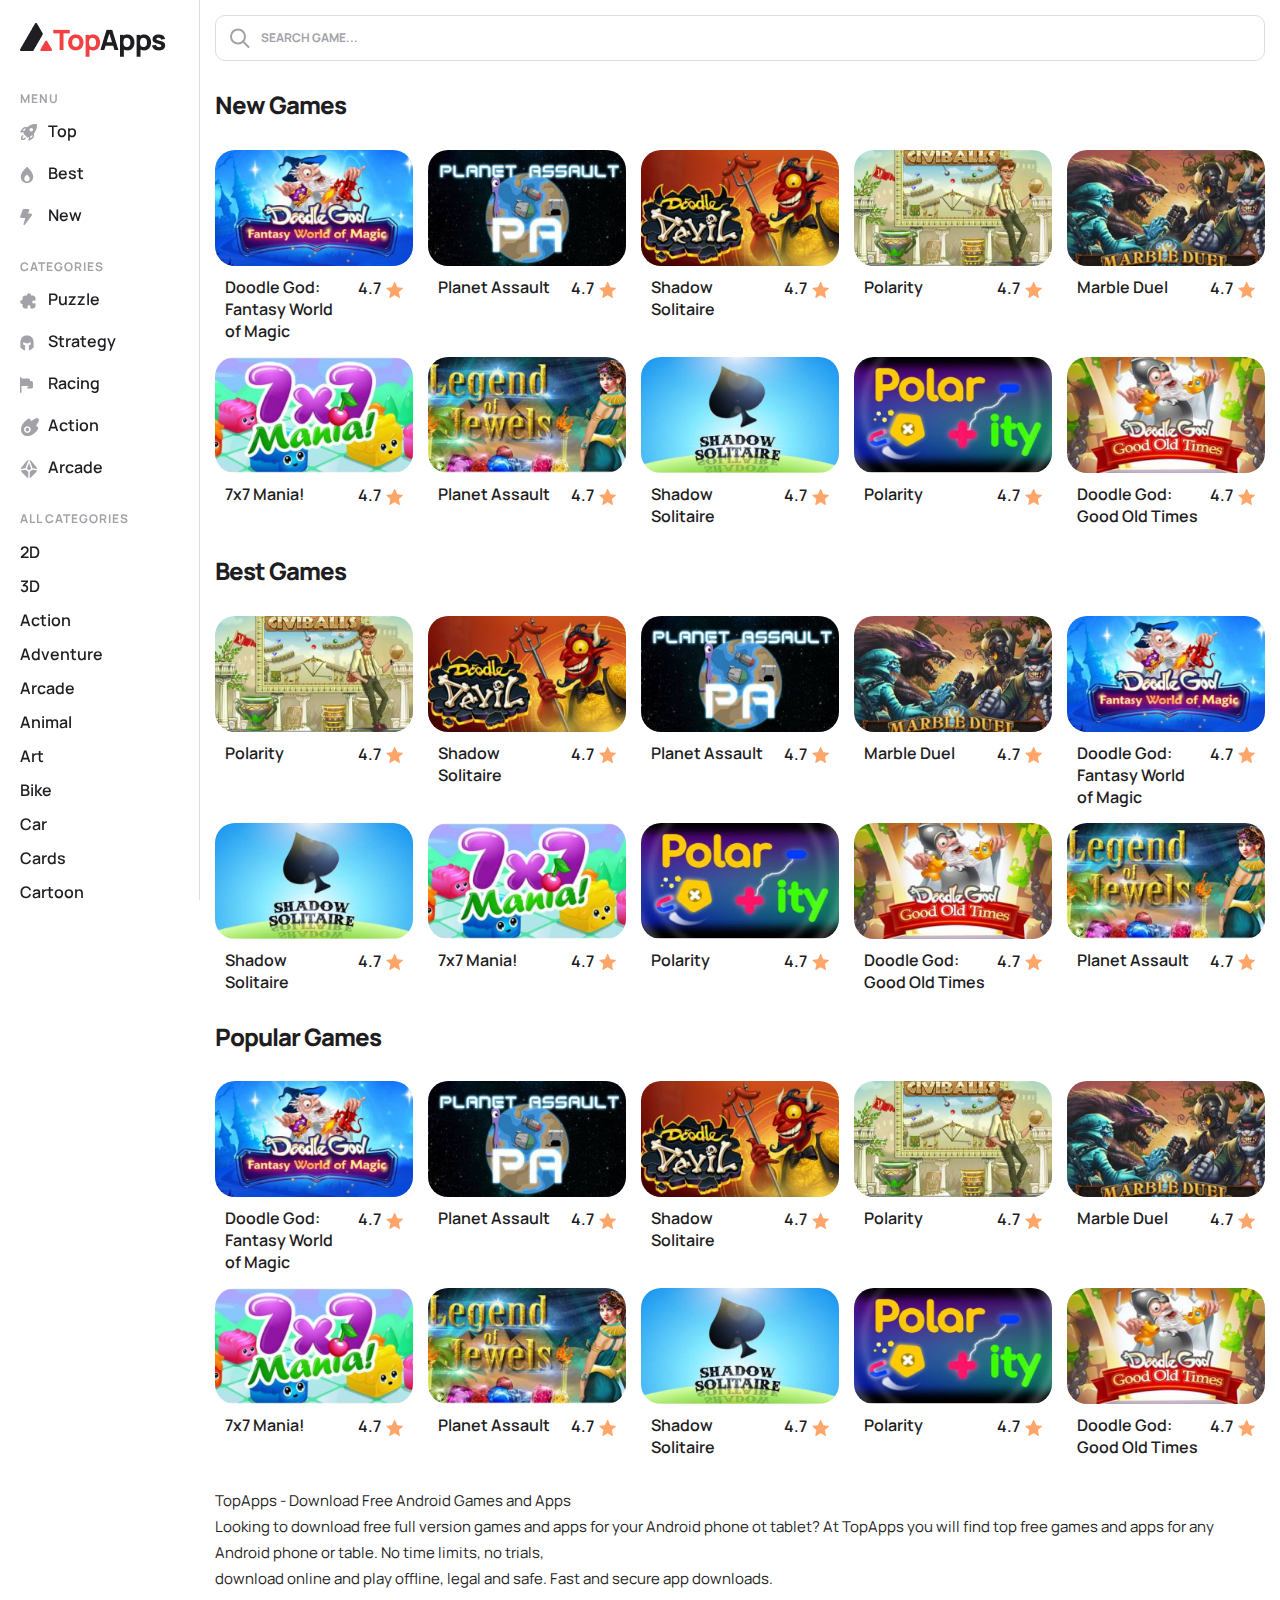
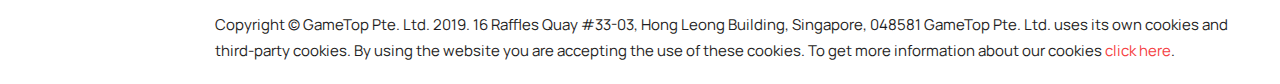
==== commit 24e80e2c: "added about us page" ====
--- a/index.html
+++ b/index.html
@@ -65,7 +65,7 @@
                         <h6 class="nav-heading">categories</h6>
                         <ul class="main-menu--items">
                             <li class="nav-item">
-                                <a href="/" class="nav-link"> 
+                                <a href="/category.html" class="nav-link"> 
                                     <span class="nav-link--icon">
                                         <svg width="16" height="16" viewBox="0 0 16 16" fill="none" xmlns="http://www.w3.org/2000/svg">
                                             <path d="M14.414 7.66498C14.647 7.78198 14.923 7.76898 15.144 7.63298C15.365 7.49598 15.5 7.25498 15.5 6.99498V5.25098C15.5 3.73398 14.267 2.50098 12.75 2.50098H10.975C10.985 2.41798 11 2.33698 11 2.25098C11 1.14798 10.103 0.250977 9 0.250977C7.897 0.250977 7 1.14798 7 2.25098C7 2.33698 7.015 2.41798 7.025 2.50098H5.25C3.733 2.50098 2.5 3.73398 2.5 5.25098V7.02598C2.417 7.01498 2.336 7.00098 2.25 7.00098C1.147 7.00098 0.25 7.89798 0.25 9.00098C0.25 10.104 1.147 11.001 2.25 11.001C2.336 11.001 2.417 10.986 2.5 10.976V12.751C2.5 14.268 3.733 15.501 5.25 15.501H6.994C7.254 15.501 7.495 15.366 7.632 15.146C7.768 14.925 7.781 14.648 7.665 14.416C7.556 14.197 7.5 13.974 7.5 13.751C7.5 12.924 8.173 12.251 9 12.251C9.827 12.251 10.5 12.924 10.5 13.751C10.5 13.972 10.444 14.196 10.334 14.417C10.218 14.649 10.231 14.925 10.368 15.146C10.505 15.367 10.746 15.501 11.006 15.501H12.75C14.267 15.501 15.5 14.268 15.5 12.751V11.007C15.5 10.747 15.365 10.506 15.144 10.369C14.923 10.232 14.646 10.219 14.414 10.337C13.387 10.852 12.25 10.052 12.25 9.00198C12.25 7.95198 13.384 7.15198 14.414 7.66698V7.66498Z"/>
@@ -181,7 +181,7 @@
                 <!-- Navbar Footer -->
                 <nav class="aside-navbar--footer">
                     <ul class="nav-footer--items">
-                        <li class="nav-footer--item"><a class="nav-footer--link" href="/">About</a></li>
+                        <li class="nav-footer--item"><a class="nav-footer--link" href="/about.html">About</a></li>
                         <li class="nav-footer--item"><a class="nav-footer--link" href="/">Contact</a></li>
                         <li class="nav-footer--item"><a class="nav-footer--link" href="/">Privacy Policy</a></li>
                         <li class="nav-footer--item"><a class="nav-footer--link" href="/">Terms and Conditions</a></li>
@@ -192,7 +192,7 @@
     </aside>
     <main class="main">
         <div class="top-search pt-4 pb-5">
-            <div class="container-fluid ps-4 pe-5">
+            <div class="container-fluid px-4">
                 <form class="search-form" action="#">
                     <input id="search-game" class="custom-searchfield form-control" type="search" placeholder=" Search game...">
                     <button type="submit" class="search-icon btn">
@@ -205,11 +205,11 @@
             </div>
         </div>
         <section class="newgame-section mb-5">
-            <div class="container-fluid px-5">
+            <div class="container-fluid px-4">
                 <h1 class="primary-heading mb-5">New Games</h1>
                 <div class="game-cards">
                     <!-- New Game Card 01 -->
-                    <div class="game-card">
+                    <a href="/" class="game-card">
                         <img class="card-img" src="images/card-img1.png" alt="Doodle God: Fantasy World of Magic">
                         <div class="card-body">
                             <h4 class="game-name">Doodle God: Fantasy World of Magic</h4>
@@ -222,9 +222,9 @@
                                 </span>
                             </div>
                         </div>
-                    </div>
+                    </a>
                     <!-- New Game Card 02 -->
-                    <div class="game-card">
+                    <a href="/" class="game-card">
                         <img class="card-img" src="images/card-img2.png" alt="Planet Assault">
                         <div class="card-body">
                             <h4 class="game-name">Planet Assault</h4>
@@ -237,9 +237,9 @@
                                 </span>
                             </div>
                         </div>
-                    </div>
+                    </a>
                     <!-- New Game Card 03 -->
-                    <div class="game-card">
+                    <a href="/" class="game-card">
                         <img class="card-img" src="images/card-img3.png" alt="Shadow Solitaire">
                         <div class="card-body">
                             <h4 class="game-name">Shadow Solitaire</h4>
@@ -252,9 +252,9 @@
                                 </span>
                             </div>
                         </div>
-                    </div>
+                    </a>
                     <!-- New Game Card 04 -->
-                    <div class="game-card">
+                    <a href="/" class="game-card">
                         <img class="card-img" src="images/card-img4.png" alt="Polarity">
                         <div class="card-body">
                             <h4 class="game-name">Polarity</h4>
@@ -267,9 +267,9 @@
                                 </span>
                             </div>
                         </div>
-                    </div>
+                    </a>
                     <!-- New Game Card 05 -->
-                    <div class="game-card">
+                    <a href="/" class="game-card">
                         <img class="card-img" src="images/card-img5.png" alt="Marble Duel">
                         <div class="card-body">
                             <h4 class="game-name">Marble Duel</h4>
@@ -282,9 +282,9 @@
                                 </span>
                             </div>
                         </div>
-                    </div>
+                    </a>
                     <!-- New Game Card 06 -->
-                    <div class="game-card">
+                    <a href="/" class="game-card">
                         <img class="card-img" src="images/card-img6.png" alt="7x7 Mania!">
                         <div class="card-body">
                             <h4 class="game-name">7x7 Mania!</h4>
@@ -297,9 +297,9 @@
                                 </span>
                             </div>
                         </div>
-                    </div>
+                    </a>
                     <!-- New Game Card 07 -->
-                    <div class="game-card">
+                    <a href="/" class="game-card">
                         <img class="card-img" src="images/card-img7.png" alt="Planet Assault">
                         <div class="card-body">
                             <h4 class="game-name">Planet Assault</h4>
@@ -312,9 +312,9 @@
                                 </span>
                             </div>
                         </div>
-                    </div>
+                    </a>
                     <!-- New Game Card 08 -->
-                    <div class="game-card">
+                    <a href="/" class="game-card">
                         <img class="card-img" src="images/card-img8.png" alt="Shadow Solitaire">
                         <div class="card-body">
                             <h4 class="game-name">Shadow Solitaire</h4>
@@ -327,9 +327,9 @@
                                 </span>
                             </div>
                         </div>
-                    </div>
+                    </a>
                     <!-- New Game Card 09 -->
-                    <div class="game-card">
+                    <a href="/" class="game-card">
                         <img class="card-img" src="images/card-img9.png" alt="Polarity">
                         <div class="card-body">
                             <h4 class="game-name">Polarity</h4>
@@ -342,9 +342,9 @@
                                 </span>
                             </div>
                         </div>
-                    </div>
+                    </a>
                     <!-- New Game Card 10 -->
-                    <div class="game-card">
+                    <a href="/" class="game-card">
                         <img class="card-img" src="images/card-img10.png" alt="Doodle God: Good Old Times">
                         <div class="card-body">
                             <h4 class="game-name">Doodle God: Good Old Times</h4>
@@ -357,17 +357,77 @@
                                 </span>
                             </div>
                         </div>
-                    </div>
+                    </a>
                 </div>
             </div>
         </section>
         <section class="bestgame-section mb-5">
-            <div class="container-fluid px-5">
+            <div class="container-fluid px-4">
                 <h1 class="primary-heading mb-5">Best Games</h1>
                 <div class="game-cards">
-                    <!-- New Game Card 01 -->
-                    <div class="game-card">
-                        <img class="card-img" src="images/card-img1.png" alt="Doodle God: Fantasy World of Magic">
+                    <!-- Best Game Card 01 -->
+                    <a href="/" class="game-card">
+                        <img class="card-img" src="images/card-img11.png" alt="Polarity">
+                        <div class="card-body">
+                            <h4 class="game-name">Polarity</h4>
+                            <div class="game-reviews">
+                                <span class="review-rate">4.7</span>
+                                <span>
+                                    <svg width="17" height="16" viewBox="0 0 17 16" fill="none" xmlns="http://www.w3.org/2000/svg">
+                                        <path d="M6.01179 5.15848C6.01179 5.15848 2.85179 5.50848 0.743792 5.74248C0.553792 5.76548 0.385792 5.89249 0.322792 6.08548C0.259792 6.27848 0.322792 6.47949 0.462792 6.60648C2.02879 8.03549 4.38179 10.1755 4.38179 10.1755C4.37979 10.1755 3.73579 13.2885 3.30779 15.3655C3.27179 15.5535 3.33979 15.7525 3.50379 15.8715C3.66679 15.9905 3.87679 15.9925 4.04179 15.8995C5.88579 14.8515 8.64779 13.2755 8.64779 13.2755C8.64779 13.2755 11.4108 14.8515 13.2518 15.9005C13.4198 15.9925 13.6298 15.9905 13.7928 15.8715C13.9568 15.7525 14.0248 15.5535 13.9878 15.3665C13.5598 13.2885 12.9168 10.1755 12.9168 10.1755C12.9168 10.1755 15.2698 8.03549 16.8358 6.60949C16.9758 6.47849 17.0378 6.27748 16.9758 6.08548C16.9138 5.89349 16.7458 5.76649 16.5558 5.74449C14.4478 5.50849 11.2868 5.15848 11.2868 5.15848C11.2868 5.15848 9.97679 2.26049 9.10379 0.328485C9.02179 0.155485 8.84979 0.0344849 8.64779 0.0344849C8.44579 0.0344849 8.27279 0.156485 8.19479 0.328485C7.32079 2.26049 6.01179 5.15848 6.01179 5.15848Z" fill="#FEA569"/>
+                                    </svg>
+                                </span>
+                            </div>
+                        </div>
+                    </a>
+                    <!-- Best Game Card 02 -->
+                    <a href="/" class="game-card">
+                        <img class="card-img" src="images/card-img12.png" alt="Shadow Solitaire">
+                        <div class="card-body">
+                            <h4 class="game-name">Shadow Solitaire</h4>
+                            <div class="game-reviews">
+                                <span class="review-rate">4.7</span>
+                                <span>
+                                    <svg width="17" height="16" viewBox="0 0 17 16" fill="none" xmlns="http://www.w3.org/2000/svg">
+                                        <path d="M6.01179 5.15848C6.01179 5.15848 2.85179 5.50848 0.743792 5.74248C0.553792 5.76548 0.385792 5.89249 0.322792 6.08548C0.259792 6.27848 0.322792 6.47949 0.462792 6.60648C2.02879 8.03549 4.38179 10.1755 4.38179 10.1755C4.37979 10.1755 3.73579 13.2885 3.30779 15.3655C3.27179 15.5535 3.33979 15.7525 3.50379 15.8715C3.66679 15.9905 3.87679 15.9925 4.04179 15.8995C5.88579 14.8515 8.64779 13.2755 8.64779 13.2755C8.64779 13.2755 11.4108 14.8515 13.2518 15.9005C13.4198 15.9925 13.6298 15.9905 13.7928 15.8715C13.9568 15.7525 14.0248 15.5535 13.9878 15.3665C13.5598 13.2885 12.9168 10.1755 12.9168 10.1755C12.9168 10.1755 15.2698 8.03549 16.8358 6.60949C16.9758 6.47849 17.0378 6.27748 16.9758 6.08548C16.9138 5.89349 16.7458 5.76649 16.5558 5.74449C14.4478 5.50849 11.2868 5.15848 11.2868 5.15848C11.2868 5.15848 9.97679 2.26049 9.10379 0.328485C9.02179 0.155485 8.84979 0.0344849 8.64779 0.0344849C8.44579 0.0344849 8.27279 0.156485 8.19479 0.328485C7.32079 2.26049 6.01179 5.15848 6.01179 5.15848Z" fill="#FEA569"/>
+                                    </svg>
+                                </span>
+                            </div>
+                        </div>
+                    </a>
+                    <!-- Best Game Card 03 -->
+                    <a href="/" class="game-card">
+                        <img class="card-img" src="images/card-img13.png" alt="Planet Assault">
+                        <div class="card-body">
+                            <h4 class="game-name">Planet Assault</h4>
+                            <div class="game-reviews">
+                                <span class="review-rate">4.7</span>
+                                <span>
+                                    <svg width="17" height="16" viewBox="0 0 17 16" fill="none" xmlns="http://www.w3.org/2000/svg">
+                                        <path d="M6.01179 5.15848C6.01179 5.15848 2.85179 5.50848 0.743792 5.74248C0.553792 5.76548 0.385792 5.89249 0.322792 6.08548C0.259792 6.27848 0.322792 6.47949 0.462792 6.60648C2.02879 8.03549 4.38179 10.1755 4.38179 10.1755C4.37979 10.1755 3.73579 13.2885 3.30779 15.3655C3.27179 15.5535 3.33979 15.7525 3.50379 15.8715C3.66679 15.9905 3.87679 15.9925 4.04179 15.8995C5.88579 14.8515 8.64779 13.2755 8.64779 13.2755C8.64779 13.2755 11.4108 14.8515 13.2518 15.9005C13.4198 15.9925 13.6298 15.9905 13.7928 15.8715C13.9568 15.7525 14.0248 15.5535 13.9878 15.3665C13.5598 13.2885 12.9168 10.1755 12.9168 10.1755C12.9168 10.1755 15.2698 8.03549 16.8358 6.60949C16.9758 6.47849 17.0378 6.27748 16.9758 6.08548C16.9138 5.89349 16.7458 5.76649 16.5558 5.74449C14.4478 5.50849 11.2868 5.15848 11.2868 5.15848C11.2868 5.15848 9.97679 2.26049 9.10379 0.328485C9.02179 0.155485 8.84979 0.0344849 8.64779 0.0344849C8.44579 0.0344849 8.27279 0.156485 8.19479 0.328485C7.32079 2.26049 6.01179 5.15848 6.01179 5.15848Z" fill="#FEA569"/>
+                                    </svg>
+                                </span>
+                            </div>
+                        </div>
+                    </a>
+                    <!-- Best Game Card 04 -->
+                    <a href="/" class="game-card">
+                        <img class="card-img" src="images/card-img14.png" alt="Marble Duel">
+                        <div class="card-body">
+                            <h4 class="game-name">Marble Duel</h4>
+                            <div class="game-reviews">
+                                <span class="review-rate">4.7</span>
+                                <span>
+                                    <svg width="17" height="16" viewBox="0 0 17 16" fill="none" xmlns="http://www.w3.org/2000/svg">
+                                        <path d="M6.01179 5.15848C6.01179 5.15848 2.85179 5.50848 0.743792 5.74248C0.553792 5.76548 0.385792 5.89249 0.322792 6.08548C0.259792 6.27848 0.322792 6.47949 0.462792 6.60648C2.02879 8.03549 4.38179 10.1755 4.38179 10.1755C4.37979 10.1755 3.73579 13.2885 3.30779 15.3655C3.27179 15.5535 3.33979 15.7525 3.50379 15.8715C3.66679 15.9905 3.87679 15.9925 4.04179 15.8995C5.88579 14.8515 8.64779 13.2755 8.64779 13.2755C8.64779 13.2755 11.4108 14.8515 13.2518 15.9005C13.4198 15.9925 13.6298 15.9905 13.7928 15.8715C13.9568 15.7525 14.0248 15.5535 13.9878 15.3665C13.5598 13.2885 12.9168 10.1755 12.9168 10.1755C12.9168 10.1755 15.2698 8.03549 16.8358 6.60949C16.9758 6.47849 17.0378 6.27748 16.9758 6.08548C16.9138 5.89349 16.7458 5.76649 16.5558 5.74449C14.4478 5.50849 11.2868 5.15848 11.2868 5.15848C11.2868 5.15848 9.97679 2.26049 9.10379 0.328485C9.02179 0.155485 8.84979 0.0344849 8.64779 0.0344849C8.44579 0.0344849 8.27279 0.156485 8.19479 0.328485C7.32079 2.26049 6.01179 5.15848 6.01179 5.15848Z" fill="#FEA569"/>
+                                    </svg>
+                                </span>
+                            </div>
+                        </div>
+                    </a>
+                    <!-- Best Game Card 05 -->
+                    <a href="/" class="game-card">
+                        <img class="card-img" src="images/card-img15.png" alt="Doodle God: Fantasy World of Magic">
                         <div class="card-body">
                             <h4 class="game-name">Doodle God: Fantasy World of Magic</h4>
                             <div class="game-reviews">
@@ -379,10 +439,70 @@
                                 </span>
                             </div>
                         </div>
-                    </div>
-                    <!-- New Game Card 02 -->
-                    <div class="game-card">
-                        <img class="card-img" src="images/card-img2.png" alt="Planet Assault">
+                    </a>
+                    <!-- Best Game Card 06 -->
+                    <a href="/" class="game-card">
+                        <img class="card-img" src="images/card-img16.png" alt="Shadow Solitaire">
+                        <div class="card-body">
+                            <h4 class="game-name">Shadow Solitaire</h4>
+                            <div class="game-reviews">
+                                <span class="review-rate">4.7</span>
+                                <span>
+                                    <svg width="17" height="16" viewBox="0 0 17 16" fill="none" xmlns="http://www.w3.org/2000/svg">
+                                        <path d="M6.01179 5.15848C6.01179 5.15848 2.85179 5.50848 0.743792 5.74248C0.553792 5.76548 0.385792 5.89249 0.322792 6.08548C0.259792 6.27848 0.322792 6.47949 0.462792 6.60648C2.02879 8.03549 4.38179 10.1755 4.38179 10.1755C4.37979 10.1755 3.73579 13.2885 3.30779 15.3655C3.27179 15.5535 3.33979 15.7525 3.50379 15.8715C3.66679 15.9905 3.87679 15.9925 4.04179 15.8995C5.88579 14.8515 8.64779 13.2755 8.64779 13.2755C8.64779 13.2755 11.4108 14.8515 13.2518 15.9005C13.4198 15.9925 13.6298 15.9905 13.7928 15.8715C13.9568 15.7525 14.0248 15.5535 13.9878 15.3665C13.5598 13.2885 12.9168 10.1755 12.9168 10.1755C12.9168 10.1755 15.2698 8.03549 16.8358 6.60949C16.9758 6.47849 17.0378 6.27748 16.9758 6.08548C16.9138 5.89349 16.7458 5.76649 16.5558 5.74449C14.4478 5.50849 11.2868 5.15848 11.2868 5.15848C11.2868 5.15848 9.97679 2.26049 9.10379 0.328485C9.02179 0.155485 8.84979 0.0344849 8.64779 0.0344849C8.44579 0.0344849 8.27279 0.156485 8.19479 0.328485C7.32079 2.26049 6.01179 5.15848 6.01179 5.15848Z" fill="#FEA569"/>
+                                    </svg>
+                                </span>
+                            </div>
+                        </div>
+                    </a>
+                    <!-- Best Game Card 07 -->
+                    <a href="/" class="game-card">
+                        <img class="card-img" src="images/card-img17.png" alt="7x7 Mania!">
+                        <div class="card-body">
+                            <h4 class="game-name">7x7 Mania!</h4>
+                            <div class="game-reviews">
+                                <span class="review-rate">4.7</span>
+                                <span>
+                                    <svg width="17" height="16" viewBox="0 0 17 16" fill="none" xmlns="http://www.w3.org/2000/svg">
+                                        <path d="M6.01179 5.15848C6.01179 5.15848 2.85179 5.50848 0.743792 5.74248C0.553792 5.76548 0.385792 5.89249 0.322792 6.08548C0.259792 6.27848 0.322792 6.47949 0.462792 6.60648C2.02879 8.03549 4.38179 10.1755 4.38179 10.1755C4.37979 10.1755 3.73579 13.2885 3.30779 15.3655C3.27179 15.5535 3.33979 15.7525 3.50379 15.8715C3.66679 15.9905 3.87679 15.9925 4.04179 15.8995C5.88579 14.8515 8.64779 13.2755 8.64779 13.2755C8.64779 13.2755 11.4108 14.8515 13.2518 15.9005C13.4198 15.9925 13.6298 15.9905 13.7928 15.8715C13.9568 15.7525 14.0248 15.5535 13.9878 15.3665C13.5598 13.2885 12.9168 10.1755 12.9168 10.1755C12.9168 10.1755 15.2698 8.03549 16.8358 6.60949C16.9758 6.47849 17.0378 6.27748 16.9758 6.08548C16.9138 5.89349 16.7458 5.76649 16.5558 5.74449C14.4478 5.50849 11.2868 5.15848 11.2868 5.15848C11.2868 5.15848 9.97679 2.26049 9.10379 0.328485C9.02179 0.155485 8.84979 0.0344849 8.64779 0.0344849C8.44579 0.0344849 8.27279 0.156485 8.19479 0.328485C7.32079 2.26049 6.01179 5.15848 6.01179 5.15848Z" fill="#FEA569"/>
+                                    </svg>
+                                </span>
+                            </div>
+                        </div>
+                    </a>
+                    <!-- Best Game Card 08 -->
+                    <a href="/" class="game-card">
+                        <img class="card-img" src="images/card-img18.png" alt="Polarity">
+                        <div class="card-body">
+                            <h4 class="game-name">Polarity</h4>
+                            <div class="game-reviews">
+                                <span class="review-rate">4.7</span>
+                                <span>
+                                    <svg width="17" height="16" viewBox="0 0 17 16" fill="none" xmlns="http://www.w3.org/2000/svg">
+                                        <path d="M6.01179 5.15848C6.01179 5.15848 2.85179 5.50848 0.743792 5.74248C0.553792 5.76548 0.385792 5.89249 0.322792 6.08548C0.259792 6.27848 0.322792 6.47949 0.462792 6.60648C2.02879 8.03549 4.38179 10.1755 4.38179 10.1755C4.37979 10.1755 3.73579 13.2885 3.30779 15.3655C3.27179 15.5535 3.33979 15.7525 3.50379 15.8715C3.66679 15.9905 3.87679 15.9925 4.04179 15.8995C5.88579 14.8515 8.64779 13.2755 8.64779 13.2755C8.64779 13.2755 11.4108 14.8515 13.2518 15.9005C13.4198 15.9925 13.6298 15.9905 13.7928 15.8715C13.9568 15.7525 14.0248 15.5535 13.9878 15.3665C13.5598 13.2885 12.9168 10.1755 12.9168 10.1755C12.9168 10.1755 15.2698 8.03549 16.8358 6.60949C16.9758 6.47849 17.0378 6.27748 16.9758 6.08548C16.9138 5.89349 16.7458 5.76649 16.5558 5.74449C14.4478 5.50849 11.2868 5.15848 11.2868 5.15848C11.2868 5.15848 9.97679 2.26049 9.10379 0.328485C9.02179 0.155485 8.84979 0.0344849 8.64779 0.0344849C8.44579 0.0344849 8.27279 0.156485 8.19479 0.328485C7.32079 2.26049 6.01179 5.15848 6.01179 5.15848Z" fill="#FEA569"/>
+                                    </svg>
+                                </span>
+                            </div>
+                        </div>
+                    </a>
+                    <!-- Best Game Card 09 -->
+                    <a href="/" class="game-card">
+                        <img class="card-img" src="images/card-img19.png" alt="Doodle God: Good Old Times">
+                        <div class="card-body">
+                            <h4 class="game-name">Doodle God: Good Old Times</h4>
+                            <div class="game-reviews">
+                                <span class="review-rate">4.7</span>
+                                <span>
+                                    <svg width="17" height="16" viewBox="0 0 17 16" fill="none" xmlns="http://www.w3.org/2000/svg">
+                                        <path d="M6.01179 5.15848C6.01179 5.15848 2.85179 5.50848 0.743792 5.74248C0.553792 5.76548 0.385792 5.89249 0.322792 6.08548C0.259792 6.27848 0.322792 6.47949 0.462792 6.60648C2.02879 8.03549 4.38179 10.1755 4.38179 10.1755C4.37979 10.1755 3.73579 13.2885 3.30779 15.3655C3.27179 15.5535 3.33979 15.7525 3.50379 15.8715C3.66679 15.9905 3.87679 15.9925 4.04179 15.8995C5.88579 14.8515 8.64779 13.2755 8.64779 13.2755C8.64779 13.2755 11.4108 14.8515 13.2518 15.9005C13.4198 15.9925 13.6298 15.9905 13.7928 15.8715C13.9568 15.7525 14.0248 15.5535 13.9878 15.3665C13.5598 13.2885 12.9168 10.1755 12.9168 10.1755C12.9168 10.1755 15.2698 8.03549 16.8358 6.60949C16.9758 6.47849 17.0378 6.27748 16.9758 6.08548C16.9138 5.89349 16.7458 5.76649 16.5558 5.74449C14.4478 5.50849 11.2868 5.15848 11.2868 5.15848C11.2868 5.15848 9.97679 2.26049 9.10379 0.328485C9.02179 0.155485 8.84979 0.0344849 8.64779 0.0344849C8.44579 0.0344849 8.27279 0.156485 8.19479 0.328485C7.32079 2.26049 6.01179 5.15848 6.01179 5.15848Z" fill="#FEA569"/>
+                                    </svg>
+                                </span>
+                            </div>
+                        </div>
+                    </a>
+                    <!-- Best Game Card 10 -->
+                    <a href="/" class="game-card">
+                        <img class="card-img" src="images/card-img20.png" alt="Planet Assault">
                         <div class="card-body">
                             <h4 class="game-name">Planet Assault</h4>
                             <div class="game-reviews">
@@ -394,136 +514,16 @@
                                 </span>
                             </div>
                         </div>
-                    </div>
-                    <!-- New Game Card 03 -->
-                    <div class="game-card">
-                        <img class="card-img" src="images/card-img3.png" alt="Shadow Solitaire">
-                        <div class="card-body">
-                            <h4 class="game-name">Shadow Solitaire</h4>
-                            <div class="game-reviews">
-                                <span class="review-rate">4.7</span>
-                                <span>
-                                    <svg width="17" height="16" viewBox="0 0 17 16" fill="none" xmlns="http://www.w3.org/2000/svg">
-                                        <path d="M6.01179 5.15848C6.01179 5.15848 2.85179 5.50848 0.743792 5.74248C0.553792 5.76548 0.385792 5.89249 0.322792 6.08548C0.259792 6.27848 0.322792 6.47949 0.462792 6.60648C2.02879 8.03549 4.38179 10.1755 4.38179 10.1755C4.37979 10.1755 3.73579 13.2885 3.30779 15.3655C3.27179 15.5535 3.33979 15.7525 3.50379 15.8715C3.66679 15.9905 3.87679 15.9925 4.04179 15.8995C5.88579 14.8515 8.64779 13.2755 8.64779 13.2755C8.64779 13.2755 11.4108 14.8515 13.2518 15.9005C13.4198 15.9925 13.6298 15.9905 13.7928 15.8715C13.9568 15.7525 14.0248 15.5535 13.9878 15.3665C13.5598 13.2885 12.9168 10.1755 12.9168 10.1755C12.9168 10.1755 15.2698 8.03549 16.8358 6.60949C16.9758 6.47849 17.0378 6.27748 16.9758 6.08548C16.9138 5.89349 16.7458 5.76649 16.5558 5.74449C14.4478 5.50849 11.2868 5.15848 11.2868 5.15848C11.2868 5.15848 9.97679 2.26049 9.10379 0.328485C9.02179 0.155485 8.84979 0.0344849 8.64779 0.0344849C8.44579 0.0344849 8.27279 0.156485 8.19479 0.328485C7.32079 2.26049 6.01179 5.15848 6.01179 5.15848Z" fill="#FEA569"/>
-                                    </svg>
-                                </span>
-                            </div>
-                        </div>
-                    </div>
-                    <!-- New Game Card 04 -->
-                    <div class="game-card">
-                        <img class="card-img" src="images/card-img4.png" alt="Polarity">
-                        <div class="card-body">
-                            <h4 class="game-name">Polarity</h4>
-                            <div class="game-reviews">
-                                <span class="review-rate">4.7</span>
-                                <span>
-                                    <svg width="17" height="16" viewBox="0 0 17 16" fill="none" xmlns="http://www.w3.org/2000/svg">
-                                        <path d="M6.01179 5.15848C6.01179 5.15848 2.85179 5.50848 0.743792 5.74248C0.553792 5.76548 0.385792 5.89249 0.322792 6.08548C0.259792 6.27848 0.322792 6.47949 0.462792 6.60648C2.02879 8.03549 4.38179 10.1755 4.38179 10.1755C4.37979 10.1755 3.73579 13.2885 3.30779 15.3655C3.27179 15.5535 3.33979 15.7525 3.50379 15.8715C3.66679 15.9905 3.87679 15.9925 4.04179 15.8995C5.88579 14.8515 8.64779 13.2755 8.64779 13.2755C8.64779 13.2755 11.4108 14.8515 13.2518 15.9005C13.4198 15.9925 13.6298 15.9905 13.7928 15.8715C13.9568 15.7525 14.0248 15.5535 13.9878 15.3665C13.5598 13.2885 12.9168 10.1755 12.9168 10.1755C12.9168 10.1755 15.2698 8.03549 16.8358 6.60949C16.9758 6.47849 17.0378 6.27748 16.9758 6.08548C16.9138 5.89349 16.7458 5.76649 16.5558 5.74449C14.4478 5.50849 11.2868 5.15848 11.2868 5.15848C11.2868 5.15848 9.97679 2.26049 9.10379 0.328485C9.02179 0.155485 8.84979 0.0344849 8.64779 0.0344849C8.44579 0.0344849 8.27279 0.156485 8.19479 0.328485C7.32079 2.26049 6.01179 5.15848 6.01179 5.15848Z" fill="#FEA569"/>
-                                    </svg>
-                                </span>
-                            </div>
-                        </div>
-                    </div>
-                    <!-- New Game Card 05 -->
-                    <div class="game-card">
-                        <img class="card-img" src="images/card-img5.png" alt="Marble Duel">
-                        <div class="card-body">
-                            <h4 class="game-name">Marble Duel</h4>
-                            <div class="game-reviews">
-                                <span class="review-rate">4.7</span>
-                                <span>
-                                    <svg width="17" height="16" viewBox="0 0 17 16" fill="none" xmlns="http://www.w3.org/2000/svg">
-                                        <path d="M6.01179 5.15848C6.01179 5.15848 2.85179 5.50848 0.743792 5.74248C0.553792 5.76548 0.385792 5.89249 0.322792 6.08548C0.259792 6.27848 0.322792 6.47949 0.462792 6.60648C2.02879 8.03549 4.38179 10.1755 4.38179 10.1755C4.37979 10.1755 3.73579 13.2885 3.30779 15.3655C3.27179 15.5535 3.33979 15.7525 3.50379 15.8715C3.66679 15.9905 3.87679 15.9925 4.04179 15.8995C5.88579 14.8515 8.64779 13.2755 8.64779 13.2755C8.64779 13.2755 11.4108 14.8515 13.2518 15.9005C13.4198 15.9925 13.6298 15.9905 13.7928 15.8715C13.9568 15.7525 14.0248 15.5535 13.9878 15.3665C13.5598 13.2885 12.9168 10.1755 12.9168 10.1755C12.9168 10.1755 15.2698 8.03549 16.8358 6.60949C16.9758 6.47849 17.0378 6.27748 16.9758 6.08548C16.9138 5.89349 16.7458 5.76649 16.5558 5.74449C14.4478 5.50849 11.2868 5.15848 11.2868 5.15848C11.2868 5.15848 9.97679 2.26049 9.10379 0.328485C9.02179 0.155485 8.84979 0.0344849 8.64779 0.0344849C8.44579 0.0344849 8.27279 0.156485 8.19479 0.328485C7.32079 2.26049 6.01179 5.15848 6.01179 5.15848Z" fill="#FEA569"/>
-                                    </svg>
-                                </span>
-                            </div>
-                        </div>
-                    </div>
-                    <!-- New Game Card 06 -->
-                    <div class="game-card">
-                        <img class="card-img" src="images/card-img6.png" alt="7x7 Mania!">
-                        <div class="card-body">
-                            <h4 class="game-name">7x7 Mania!</h4>
-                            <div class="game-reviews">
-                                <span class="review-rate">4.7</span>
-                                <span>
-                                    <svg width="17" height="16" viewBox="0 0 17 16" fill="none" xmlns="http://www.w3.org/2000/svg">
-                                        <path d="M6.01179 5.15848C6.01179 5.15848 2.85179 5.50848 0.743792 5.74248C0.553792 5.76548 0.385792 5.89249 0.322792 6.08548C0.259792 6.27848 0.322792 6.47949 0.462792 6.60648C2.02879 8.03549 4.38179 10.1755 4.38179 10.1755C4.37979 10.1755 3.73579 13.2885 3.30779 15.3655C3.27179 15.5535 3.33979 15.7525 3.50379 15.8715C3.66679 15.9905 3.87679 15.9925 4.04179 15.8995C5.88579 14.8515 8.64779 13.2755 8.64779 13.2755C8.64779 13.2755 11.4108 14.8515 13.2518 15.9005C13.4198 15.9925 13.6298 15.9905 13.7928 15.8715C13.9568 15.7525 14.0248 15.5535 13.9878 15.3665C13.5598 13.2885 12.9168 10.1755 12.9168 10.1755C12.9168 10.1755 15.2698 8.03549 16.8358 6.60949C16.9758 6.47849 17.0378 6.27748 16.9758 6.08548C16.9138 5.89349 16.7458 5.76649 16.5558 5.74449C14.4478 5.50849 11.2868 5.15848 11.2868 5.15848C11.2868 5.15848 9.97679 2.26049 9.10379 0.328485C9.02179 0.155485 8.84979 0.0344849 8.64779 0.0344849C8.44579 0.0344849 8.27279 0.156485 8.19479 0.328485C7.32079 2.26049 6.01179 5.15848 6.01179 5.15848Z" fill="#FEA569"/>
-                                    </svg>
-                                </span>
-                            </div>
-                        </div>
-                    </div>
-                    <!-- New Game Card 07 -->
-                    <div class="game-card">
-                        <img class="card-img" src="images/card-img7.png" alt="Planet Assault">
-                        <div class="card-body">
-                            <h4 class="game-name">Planet Assault</h4>
-                            <div class="game-reviews">
-                                <span class="review-rate">4.7</span>
-                                <span>
-                                    <svg width="17" height="16" viewBox="0 0 17 16" fill="none" xmlns="http://www.w3.org/2000/svg">
-                                        <path d="M6.01179 5.15848C6.01179 5.15848 2.85179 5.50848 0.743792 5.74248C0.553792 5.76548 0.385792 5.89249 0.322792 6.08548C0.259792 6.27848 0.322792 6.47949 0.462792 6.60648C2.02879 8.03549 4.38179 10.1755 4.38179 10.1755C4.37979 10.1755 3.73579 13.2885 3.30779 15.3655C3.27179 15.5535 3.33979 15.7525 3.50379 15.8715C3.66679 15.9905 3.87679 15.9925 4.04179 15.8995C5.88579 14.8515 8.64779 13.2755 8.64779 13.2755C8.64779 13.2755 11.4108 14.8515 13.2518 15.9005C13.4198 15.9925 13.6298 15.9905 13.7928 15.8715C13.9568 15.7525 14.0248 15.5535 13.9878 15.3665C13.5598 13.2885 12.9168 10.1755 12.9168 10.1755C12.9168 10.1755 15.2698 8.03549 16.8358 6.60949C16.9758 6.47849 17.0378 6.27748 16.9758 6.08548C16.9138 5.89349 16.7458 5.76649 16.5558 5.74449C14.4478 5.50849 11.2868 5.15848 11.2868 5.15848C11.2868 5.15848 9.97679 2.26049 9.10379 0.328485C9.02179 0.155485 8.84979 0.0344849 8.64779 0.0344849C8.44579 0.0344849 8.27279 0.156485 8.19479 0.328485C7.32079 2.26049 6.01179 5.15848 6.01179 5.15848Z" fill="#FEA569"/>
-                                    </svg>
-                                </span>
-                            </div>
-                        </div>
-                    </div>
-                    <!-- New Game Card 08 -->
-                    <div class="game-card">
-                        <img class="card-img" src="images/card-img8.png" alt="Shadow Solitaire">
-                        <div class="card-body">
-                            <h4 class="game-name">Shadow Solitaire</h4>
-                            <div class="game-reviews">
-                                <span class="review-rate">4.7</span>
-                                <span>
-                                    <svg width="17" height="16" viewBox="0 0 17 16" fill="none" xmlns="http://www.w3.org/2000/svg">
-                                        <path d="M6.01179 5.15848C6.01179 5.15848 2.85179 5.50848 0.743792 5.74248C0.553792 5.76548 0.385792 5.89249 0.322792 6.08548C0.259792 6.27848 0.322792 6.47949 0.462792 6.60648C2.02879 8.03549 4.38179 10.1755 4.38179 10.1755C4.37979 10.1755 3.73579 13.2885 3.30779 15.3655C3.27179 15.5535 3.33979 15.7525 3.50379 15.8715C3.66679 15.9905 3.87679 15.9925 4.04179 15.8995C5.88579 14.8515 8.64779 13.2755 8.64779 13.2755C8.64779 13.2755 11.4108 14.8515 13.2518 15.9005C13.4198 15.9925 13.6298 15.9905 13.7928 15.8715C13.9568 15.7525 14.0248 15.5535 13.9878 15.3665C13.5598 13.2885 12.9168 10.1755 12.9168 10.1755C12.9168 10.1755 15.2698 8.03549 16.8358 6.60949C16.9758 6.47849 17.0378 6.27748 16.9758 6.08548C16.9138 5.89349 16.7458 5.76649 16.5558 5.74449C14.4478 5.50849 11.2868 5.15848 11.2868 5.15848C11.2868 5.15848 9.97679 2.26049 9.10379 0.328485C9.02179 0.155485 8.84979 0.0344849 8.64779 0.0344849C8.44579 0.0344849 8.27279 0.156485 8.19479 0.328485C7.32079 2.26049 6.01179 5.15848 6.01179 5.15848Z" fill="#FEA569"/>
-                                    </svg>
-                                </span>
-                            </div>
-                        </div>
-                    </div>
-                    <!-- New Game Card 09 -->
-                    <div class="game-card">
-                        <img class="card-img" src="images/card-img9.png" alt="Polarity">
-                        <div class="card-body">
-                            <h4 class="game-name">Polarity</h4>
-                            <div class="game-reviews">
-                                <span class="review-rate">4.7</span>
-                                <span>
-                                    <svg width="17" height="16" viewBox="0 0 17 16" fill="none" xmlns="http://www.w3.org/2000/svg">
-                                        <path d="M6.01179 5.15848C6.01179 5.15848 2.85179 5.50848 0.743792 5.74248C0.553792 5.76548 0.385792 5.89249 0.322792 6.08548C0.259792 6.27848 0.322792 6.47949 0.462792 6.60648C2.02879 8.03549 4.38179 10.1755 4.38179 10.1755C4.37979 10.1755 3.73579 13.2885 3.30779 15.3655C3.27179 15.5535 3.33979 15.7525 3.50379 15.8715C3.66679 15.9905 3.87679 15.9925 4.04179 15.8995C5.88579 14.8515 8.64779 13.2755 8.64779 13.2755C8.64779 13.2755 11.4108 14.8515 13.2518 15.9005C13.4198 15.9925 13.6298 15.9905 13.7928 15.8715C13.9568 15.7525 14.0248 15.5535 13.9878 15.3665C13.5598 13.2885 12.9168 10.1755 12.9168 10.1755C12.9168 10.1755 15.2698 8.03549 16.8358 6.60949C16.9758 6.47849 17.0378 6.27748 16.9758 6.08548C16.9138 5.89349 16.7458 5.76649 16.5558 5.74449C14.4478 5.50849 11.2868 5.15848 11.2868 5.15848C11.2868 5.15848 9.97679 2.26049 9.10379 0.328485C9.02179 0.155485 8.84979 0.0344849 8.64779 0.0344849C8.44579 0.0344849 8.27279 0.156485 8.19479 0.328485C7.32079 2.26049 6.01179 5.15848 6.01179 5.15848Z" fill="#FEA569"/>
-                                    </svg>
-                                </span>
-                            </div>
-                        </div>
-                    </div>
-                    <!-- New Game Card 10 -->
-                    <div class="game-card">
-                        <img class="card-img" src="images/card-img10.png" alt="Doodle God: Good Old Times">
-                        <div class="card-body">
-                            <h4 class="game-name">Doodle God: Good Old Times</h4>
-                            <div class="game-reviews">
-                                <span class="review-rate">4.7</span>
-                                <span>
-                                    <svg width="17" height="16" viewBox="0 0 17 16" fill="none" xmlns="http://www.w3.org/2000/svg">
-                                        <path d="M6.01179 5.15848C6.01179 5.15848 2.85179 5.50848 0.743792 5.74248C0.553792 5.76548 0.385792 5.89249 0.322792 6.08548C0.259792 6.27848 0.322792 6.47949 0.462792 6.60648C2.02879 8.03549 4.38179 10.1755 4.38179 10.1755C4.37979 10.1755 3.73579 13.2885 3.30779 15.3655C3.27179 15.5535 3.33979 15.7525 3.50379 15.8715C3.66679 15.9905 3.87679 15.9925 4.04179 15.8995C5.88579 14.8515 8.64779 13.2755 8.64779 13.2755C8.64779 13.2755 11.4108 14.8515 13.2518 15.9005C13.4198 15.9925 13.6298 15.9905 13.7928 15.8715C13.9568 15.7525 14.0248 15.5535 13.9878 15.3665C13.5598 13.2885 12.9168 10.1755 12.9168 10.1755C12.9168 10.1755 15.2698 8.03549 16.8358 6.60949C16.9758 6.47849 17.0378 6.27748 16.9758 6.08548C16.9138 5.89349 16.7458 5.76649 16.5558 5.74449C14.4478 5.50849 11.2868 5.15848 11.2868 5.15848C11.2868 5.15848 9.97679 2.26049 9.10379 0.328485C9.02179 0.155485 8.84979 0.0344849 8.64779 0.0344849C8.44579 0.0344849 8.27279 0.156485 8.19479 0.328485C7.32079 2.26049 6.01179 5.15848 6.01179 5.15848Z" fill="#FEA569"/>
-                                    </svg>
-                                </span>
-                            </div>
-                        </div>
-                    </div>
+                    </a>
                 </div>
             </div>
         </section>
         <section class="populargame-section mb-5">
-            <div class="container-fluid px-5">
+            <div class="container-fluid px-4">
                 <h1 class="primary-heading mb-5">Popular Games</h1>
                 <div class="game-cards">
                     <!-- New Game Card 01 -->
-                    <div class="game-card">
+                    <a href="/" class="game-card">
                         <img class="card-img" src="images/card-img1.png" alt="Doodle God: Fantasy World of Magic">
                         <div class="card-body">
                             <h4 class="game-name">Doodle God: Fantasy World of Magic</h4>
@@ -536,9 +536,9 @@
                                 </span>
                             </div>
                         </div>
-                    </div>
+                    </a>
                     <!-- New Game Card 02 -->
-                    <div class="game-card">
+                    <a href="/" class="game-card">
                         <img class="card-img" src="images/card-img2.png" alt="Planet Assault">
                         <div class="card-body">
                             <h4 class="game-name">Planet Assault</h4>
@@ -551,9 +551,9 @@
                                 </span>
                             </div>
                         </div>
-                    </div>
+                    </a>
                     <!-- New Game Card 03 -->
-                    <div class="game-card">
+                    <a href="/" class="game-card">
                         <img class="card-img" src="images/card-img3.png" alt="Shadow Solitaire">
                         <div class="card-body">
                             <h4 class="game-name">Shadow Solitaire</h4>
@@ -566,9 +566,9 @@
                                 </span>
                             </div>
                         </div>
-                    </div>
+                    </a>
                     <!-- New Game Card 04 -->
-                    <div class="game-card">
+                    <a href="/" class="game-card">
                         <img class="card-img" src="images/card-img4.png" alt="Polarity">
                         <div class="card-body">
                             <h4 class="game-name">Polarity</h4>
@@ -581,9 +581,9 @@
                                 </span>
                             </div>
                         </div>
-                    </div>
+                    </a>
                     <!-- New Game Card 05 -->
-                    <div class="game-card">
+                    <a href="/" class="game-card">
                         <img class="card-img" src="images/card-img5.png" alt="Marble Duel">
                         <div class="card-body">
                             <h4 class="game-name">Marble Duel</h4>
@@ -596,9 +596,9 @@
                                 </span>
                             </div>
                         </div>
-                    </div>
+                    </a>
                     <!-- New Game Card 06 -->
-                    <div class="game-card">
+                    <a href="/" class="game-card">
                         <img class="card-img" src="images/card-img6.png" alt="7x7 Mania!">
                         <div class="card-body">
                             <h4 class="game-name">7x7 Mania!</h4>
@@ -611,9 +611,9 @@
                                 </span>
                             </div>
                         </div>
-                    </div>
+                    </a>
                     <!-- New Game Card 07 -->
-                    <div class="game-card">
+                    <a href="/" class="game-card">
                         <img class="card-img" src="images/card-img7.png" alt="Planet Assault">
                         <div class="card-body">
                             <h4 class="game-name">Planet Assault</h4>
@@ -626,9 +626,9 @@
                                 </span>
                             </div>
                         </div>
-                    </div>
+                    </a>
                     <!-- New Game Card 08 -->
-                    <div class="game-card">
+                    <a href="/" class="game-card">
                         <img class="card-img" src="images/card-img8.png" alt="Shadow Solitaire">
                         <div class="card-body">
                             <h4 class="game-name">Shadow Solitaire</h4>
@@ -641,9 +641,9 @@
                                 </span>
                             </div>
                         </div>
-                    </div>
+                    </a>
                     <!-- New Game Card 09 -->
-                    <div class="game-card">
+                    <a href="/" class="game-card">
                         <img class="card-img" src="images/card-img9.png" alt="Polarity">
                         <div class="card-body">
                             <h4 class="game-name">Polarity</h4>
@@ -656,9 +656,9 @@
                                 </span>
                             </div>
                         </div>
-                    </div>
+                    </a>
                     <!-- New Game Card 10 -->
-                    <div class="game-card">
+                    <a href="/" class="game-card">
                         <img class="card-img" src="images/card-img10.png" alt="Doodle God: Good Old Times">
                         <div class="card-body">
                             <h4 class="game-name">Doodle God: Good Old Times</h4>
@@ -671,13 +671,26 @@
                                 </span>
                             </div>
                         </div>
-                    </div>
+                    </a>
                 </div>
             </div>
         </section>
     </main>
-    <footer>
-
+    <footer class="footer">
+        <div class="container-fluid px-4">
+            <div class="footer-topcontent">
+                <ul class="footer-topitems">
+                    <li class="footer-listtext">TopApps - Download Free Android Games and Apps</li>
+                    <li class="footer-listtext">Looking to download free full version games and apps for your Android phone ot tablet? At TopApps you will find top free games and apps for any Android phone or table. No time limits, no trials, </li>
+                    <li class="footer-listtext">download online and play offline, legal and safe. Fast and secure app downloads.</li>
+                </ul>
+            </div>
+            <div class="footer-content">
+                <p class="copyright-text">
+                    Copyright © GameTop Pte. Ltd. 2019. 16 Raffles Quay #33-03, Hong Leong Building, Singapore, 048581 GameTop Pte. Ltd. uses its own cookies and third-party cookies. By using the website you are accepting the use of these cookies. To get more information about our cookies <a class="footer-link" href="/">click here</a>.
+                </p>
+            </div>
+        </div>
     </footer>
      <!-- Bootstrap CDN JS link -->
       <script src="https://cdn.jsdelivr.net/npm/bootstrap@5.2.3/dist/js/bootstrap.bundle.min.js"></script>
--- a/css/main.css
+++ b/css/main.css
@@ -1,6 +1,7 @@
 :root {
     --white-color: #ffffff;
     --primary-color: #F54042;
+    --hover-color: #B81517;
     --dark-color: #1E1D22;
     --divider-color: #DCDCE7;
     --caption-color: #A2A2A8;
@@ -16,6 +17,16 @@
     margin: 0;
     padding: 0;
     box-sizing: border-box;
+}
+
+h1,
+h2,
+h3,
+h4,
+h5,
+h6,
+p {
+    margin: 0;
 }
 
 html {
@@ -155,6 +166,8 @@
     transition: fill .3s linear;
 }
 
+.nav-link.active,
+.nav-link.active .nav-link--icon svg,
 .nav-link:hover,
 .nav-link:hover .nav-link--icon svg {
     color: var(--primary-color);
@@ -188,6 +201,7 @@
 /* =============== Main =============== */
 .main {
     max-width: calc(100% - 200px);
+    min-height: 100vh;
     margin-inline-start: auto;
 }
 
@@ -235,6 +249,11 @@
     gap: 1.5rem;
 }
 
+.game-card {
+    display: inline-block;
+    text-decoration: none;
+}
+
 .card-img {
     width: 100%;
     height: auto;
@@ -255,8 +274,9 @@
 .game-name {
     font-size: 1.6rem;
     font-weight: 600;
+    color: var(--dark-color);
     line-height: 22px;
-    flex: none;
+    flex-shrink: 1;
     max-width: 18.6rem;
 }
 
@@ -269,4 +289,344 @@
 .review-rate {
     font-size: 1.6rem;
     font-weight: 600;
+    line-height: 22px;
+    color: var(--dark-color);
+}
+
+/* ================= Game Page CSS ========== */
+.navigate-list {
+    display: flex;
+    gap: .5rem;
+    list-style-type: none;
+    padding: 0;
+    margin: 0 0 2rem 0;
+}
+
+.navigate-link {
+    text-decoration: none;
+    font-size: 1.6rem;
+    font-weight: 400;
+    color: var(--primary-color);
+    transition: color .3s linear;
+}
+
+.navigate-link:hover {
+    color: var(--hover-color);
+}
+
+.forwoard-icon {
+    font-size: 1.6rem;
+    font-weight: 400;
+    color: var(--dark-color);
+}
+
+.game-details--container {
+    max-width: 1300px;
+    display: grid;
+    grid-template-columns: 250px minmax(0, 1fr);
+    align-items: flex-start;
+    gap: 1.6rem;
+    margin-block-end: 2rem;
+}
+
+.game-details {
+    display: grid;
+    grid-template-columns: 1fr .6fr;
+    gap: 1.6rem;
+}
+
+.game-details--items {
+    display: grid;
+    grid-template-columns: repeat(3, 1fr);
+    gap: 4rem;
+}
+
+.game-details--heading {
+    font-size: 34px;
+    font-weight: 700;
+    line-height: 46px;
+    margin-block-end: 1rem;
+}
+
+.review-staritems {
+    list-style-type: none;
+    display: flex;
+    align-items: center;
+    justify-content: center;
+    padding: 0;
+    margin: 0;
+    gap: .5rem;
+}
+
+.game-details--item {
+    text-align: center;
+}
+
+.game-details--des {
+    max-width: 60rem;
+    font-size: 1.6rem;
+    line-height: 23px;
+
+}
+
+.game-details--imgbox img {
+    width: 100%;
+    height: auto;
+}
+
+.game-download--button {
+    max-width: 24rem;
+    margin-top: 2rem;
+}
+
+.primary-btn {
+    font-size: 1.5rem;
+    color: var(--white-color);
+    width: 100%;
+    text-align: center;
+    background-color: var(--primary-color);
+    padding: 1.2rem 2rem;
+    border-radius: .8rem;
+    transition: all .3s linear;
+}
+
+.primary-btn:hover,
+.primary-btn:focus,
+.primary-btn:active {
+    background-color: var(--hover-color);
+    color: var(--white-color);
+}
+
+.game-details--screen {
+    display: grid;
+    grid-template-columns: repeat(6, 1fr);
+    gap: 1.6rem;
+    margin-block-end: 3rem;
+}
+
+.game-screen--img {
+    width: 100%;
+    height: auto;
+    border-radius: 10px;
+}
+
+.small-heading {
+    font-size: 1.2rem;
+    font-weight: 700;
+    line-height: 22px;
+    letter-spacing: .5px;
+    text-transform: uppercase;
+    color: var(--caption-color);
+}
+
+.game-description--list li {
+    list-style: inside;
+    font-size: 1.6rem;
+    line-height: 25px;
+    letter-spacing: -.3px;
+}
+
+.game-details--plicydes {
+    max-width: 77.3rem;
+    font-size: 1.6rem;
+    line-height: 25px;
+    letter-spacing: -.3px;
+}
+
+.game-details--plicydes a {
+    color: var(--dark-color);
+}
+
+.game-details--catelists {
+    padding: 0;
+    margin: 0;
+    list-style-type: none;
+    display: flex;
+    align-items: center;
+    gap: 1rem;
+}
+
+.game-details--catelists li {
+    border: 1px solid rgba(255, 181, 37, 0.502);
+    background-color: rgba(255, 181, 37, 0.051);
+    padding: .8rem 1.6rem;
+    color: #565656;
+    border-radius: 1rem;
+    font-size: 1.5rem;
+    font-weight: 600;
+}
+
+
+.game-reviews--section {
+    padding-block-end: 10rem;
+}
+
+.game-reviews--stars {
+    list-style-type: none;
+    margin: 0;
+    padding: 0;
+    display: flex;
+    align-items: center;
+    gap: .5rem;
+    margin-block-end: 1.6rem;
+}
+
+.game-reviews--stars li {
+    cursor: pointer;
+}
+
+.reviews-form {
+    max-width: 76.7rem;
+    margin-block-end: 1.6rem;
+}
+
+.custom-input,
+.custom-textarea,
+.reviews-btn {
+    font-family: inherit;
+    padding: 1.6rem;
+    border-radius: 1rem;
+}
+
+.custom-input,
+.custom-textarea {
+    background-color: var(--textfield-bg);
+    font-size: 1.4rem;
+    font-weight: 500;
+    color: var(--dark-color);
+    line-height: 20px;
+}
+
+.custom-textarea {
+    height: 14.3rem;
+    resize: none;
+    margin-block-end: 1.6rem;
+}
+
+.custom-input--group {
+    max-width: 53.8rem;
+    display: flex;
+    align-items: center;
+    gap: 1.6rem;
+}
+
+.custom-input::placeholder,
+.custom-textarea::placeholder {
+    color: var(--gray-color);
+}
+
+.reviews-btn {
+    flex: none;
+    font-size: 1.5rem;
+    font-weight: 600;
+    line-height: 21px;
+    background-color: rgba(245, 64, 66, 0.102);
+    border: 1px solid var(--primary-color);
+    width: 20rem;
+    padding: 1.3rem 1rem;
+    color: var(--primary-color);
+    transition: all .3s linear;
+    text-align: center;
+}
+
+.reviews-btn:hover,
+.reviews-btn:active,
+.reviews-btn:focus {
+    background-color: var(--primary-color);
+    color: var(--white-color);
+}
+
+.customer-reviews--items {
+    max-width: 76.7rem;
+}
+
+.customer-reviews--item {
+    margin-block-end: 3.2rem;
+}
+
+.reviews-customer--name {
+    font-size: 1.4rem;
+    font-weight: 500;
+    color: var(--gray-color);
+    line-height: 19px;
+    text-transform: capitalize;
+    margin-block-end: .8rem;
+}
+
+.reviews-customer--star {
+    list-style-type: none;
+    display: flex;
+    align-items: center;
+    gap: .5rem;
+    padding: 0;
+    margin: 0;
+    margin-block-end: .8rem;
+}
+
+.reviews-customer--text {
+    font-size: 1.6rem;
+    font-weight: 600;
+    line-height: 22px;
+}
+
+
+/* ================= About Us ============== */
+.about-heading {
+    font-size: 3.4rem;
+    font-weight: 700;
+    letter-spacing: -.3px;
+    line-height: 46px;
+    text-transform: capitalize;
+    color: var(--dark-color);
+    margin-bottom: 2.4rem;
+}
+
+.about-subheading {
+    max-width: 83.2rem;
+    font-size: 2.2rem;
+    line-height: 32px;
+    font-weight: 400;
+    color: var(--dark-color);
+    letter-spacing: -.3px;
+    margin-bottom: 2.4rem;
+}
+
+.aboutus-des {
+    max-width: 83.2rem;
+    font-size: 1.6rem;
+    line-height: 25px;
+    color: var(--dark-color);
+    letter-spacing: -.3px;
+    margin-bottom: 2.4rem;
+}
+
+/* ================= Footer ================= */
+.footer {
+    max-width: calc(100% - 200px);
+    margin-inline-start: auto;
+    padding-block-end: 2rem;
+}
+
+.footer-topitems {
+    list-style-type: none;
+    padding: 0;
+    margin: 0 0 2rem 0;
+}
+
+.footer-listtext,
+.copyright-text {
+    font-size: 1.5rem;
+    font-weight: 400;
+    line-height: 26px;
+    color: var(--dark-color);
+}
+
+.footer-link {
+    color: var(--primary-color);
+    text-decoration: none;
+    transition: color .3s linear;
+}
+
+.footer-link:hover {
+    color: var(--hover-color);
 }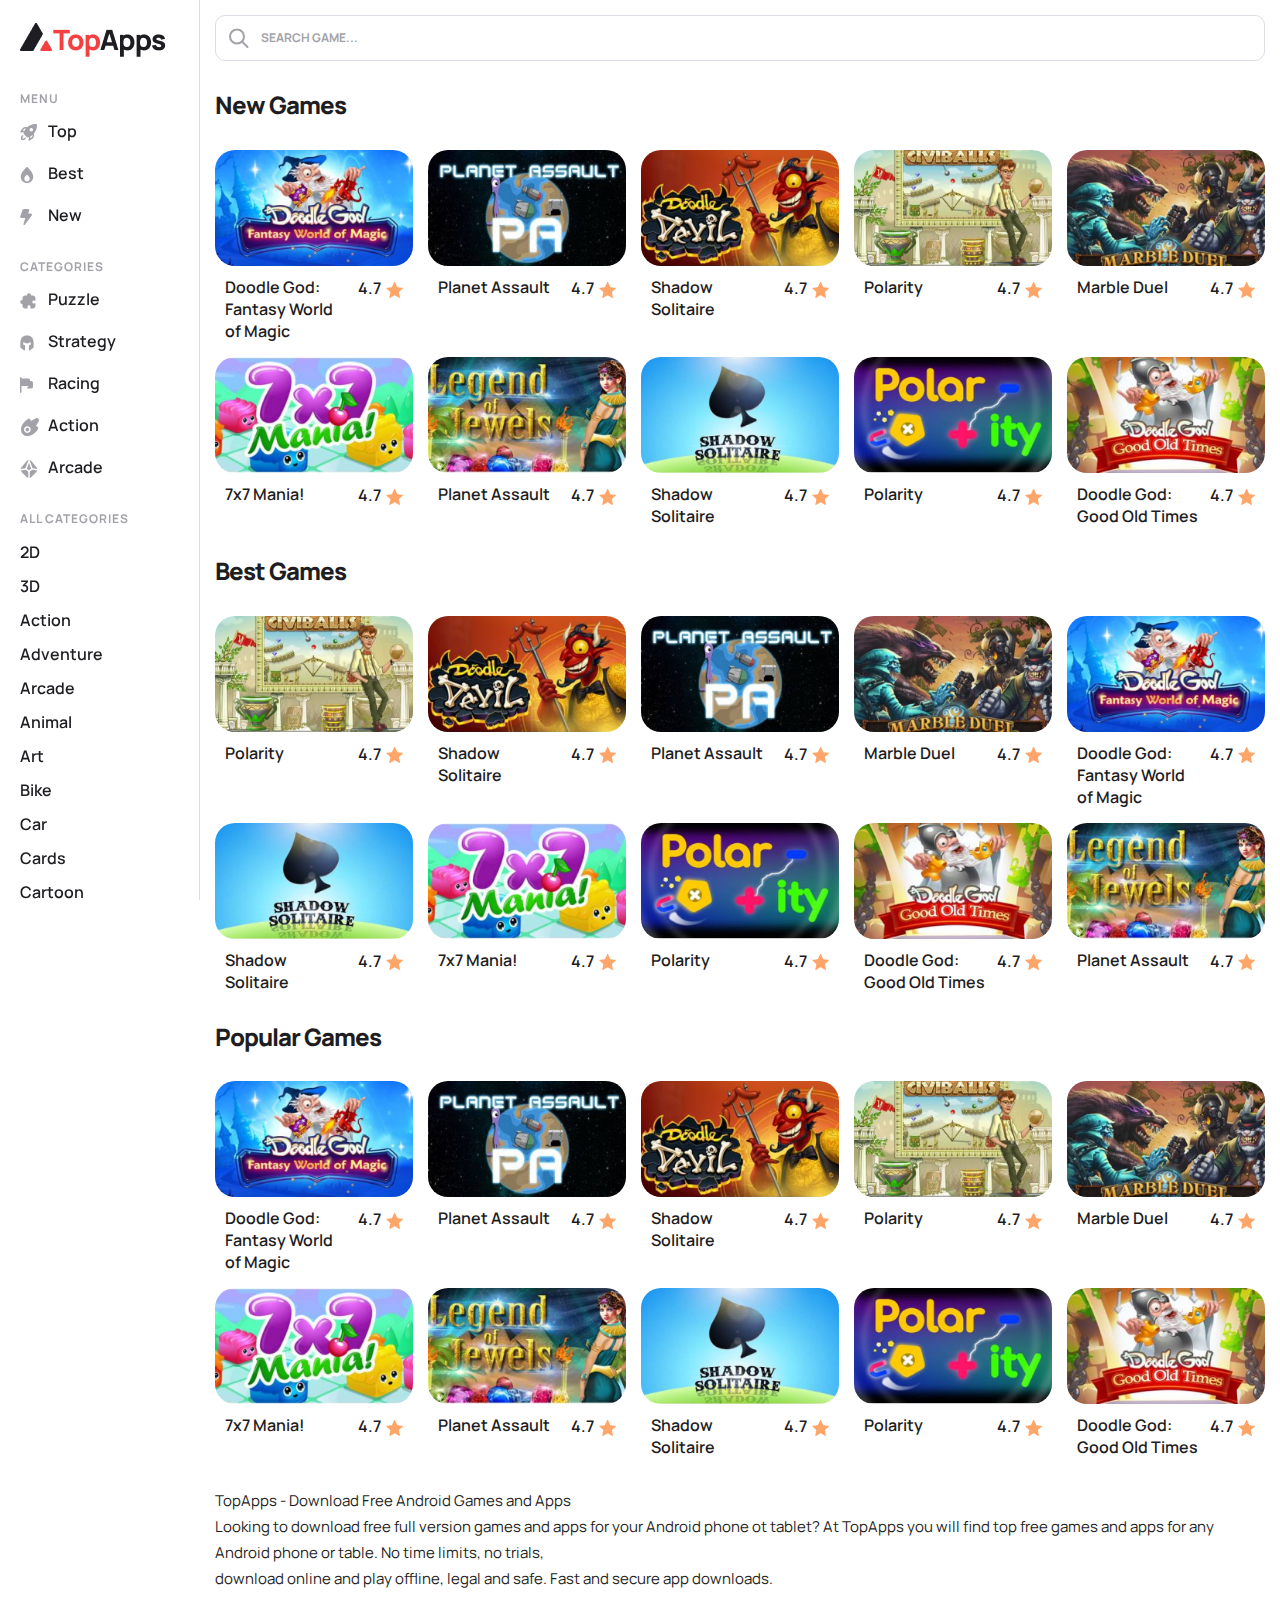
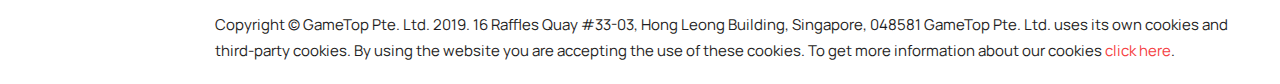
==== commit 85a156f3: "added new pages and style" ====
--- a/index.html
+++ b/index.html
@@ -182,7 +182,7 @@
                 <nav class="aside-navbar--footer">
                     <ul class="nav-footer--items">
                         <li class="nav-footer--item"><a class="nav-footer--link" href="/about.html">About</a></li>
-                        <li class="nav-footer--item"><a class="nav-footer--link" href="/">Contact</a></li>
+                        <li class="nav-footer--item"><a class="nav-footer--link" href="/contact.html">Contact</a></li>
                         <li class="nav-footer--item"><a class="nav-footer--link" href="/">Privacy Policy</a></li>
                         <li class="nav-footer--item"><a class="nav-footer--link" href="/">Terms and Conditions</a></li>
                     </ul>
@@ -190,6 +190,7 @@
             </div>
         </div>
     </aside>
+    
     <main class="main">
         <div class="top-search pt-4 pb-5">
             <div class="container-fluid px-4">
@@ -197,8 +198,8 @@
                     <input id="search-game" class="custom-searchfield form-control" type="search" placeholder=" Search game...">
                     <button type="submit" class="search-icon btn">
                         <svg width="20" height="20" viewBox="0 0 20 20" fill="none" xmlns="http://www.w3.org/2000/svg">
-                            <path d="M18.5 18.75L13 13.25" stroke="#A2A2A8" stroke-width="2" stroke-miterlimit="10" stroke-linecap="round" stroke-linejoin="round"/>
-                            <path d="M8 15.25C11.866 15.25 15 12.116 15 8.25C15 4.38401 11.866 1.25 8 1.25C4.13401 1.25 1 4.38401 1 8.25C1 12.116 4.13401 15.25 8 15.25Z" stroke="#A2A2A8" stroke-width="2" stroke-miterlimit="10" stroke-linecap="round" stroke-linejoin="round"/>
+                            <path d="M18.5 18.75L13 13.25" stroke-width="2" stroke-miterlimit="10" stroke-linecap="round" stroke-linejoin="round"/>
+                            <path d="M8 15.25C11.866 15.25 15 12.116 15 8.25C15 4.38401 11.866 1.25 8 1.25C4.13401 1.25 1 4.38401 1 8.25C1 12.116 4.13401 15.25 8 15.25Z" stroke-width="2" stroke-miterlimit="10" stroke-linecap="round" stroke-linejoin="round"/>
                         </svg>  
                     </button>
                 </form>
@@ -692,7 +693,7 @@
             </div>
         </div>
     </footer>
-     <!-- Bootstrap CDN JS link -->
-      <script src="https://cdn.jsdelivr.net/npm/bootstrap@5.2.3/dist/js/bootstrap.bundle.min.js"></script>
+    <!-- Bootstrap CDN JS link -->
+    <script src="https://cdn.jsdelivr.net/npm/bootstrap@5.2.3/dist/js/bootstrap.bundle.min.js"></script>
 </body>
 </html>--- a/css/main.css
+++ b/css/main.css
@@ -236,11 +236,28 @@
     left: .5rem;
     transform: translateY(-50%);
     z-index: 1;
+    border: none;
+}
+
+.search-icon:active,
+.search-icon:focus {
+    outline: 0;
+    box-shadow: none;
+    border: none;
 }
 
 .custom-searchfield::placeholder {
     color: var(--caption-color);
     text-transform: uppercase;
+}
+
+.search-icon svg {
+    stroke: var(--caption-color);
+    transition: all .3s linear;
+}
+
+.search-icon:hover svg {
+    stroke: var(--gray-color);
 }
 
 .game-cards {
@@ -484,7 +501,7 @@
 .custom-textarea,
 .reviews-btn {
     font-family: inherit;
-    padding: 1.6rem;
+    padding: 1.2rem;
     border-radius: 1rem;
 }
 
@@ -495,6 +512,7 @@
     font-weight: 500;
     color: var(--dark-color);
     line-height: 20px;
+    transition: all .3s linear;
 }
 
 .custom-textarea {
@@ -515,11 +533,26 @@
     color: var(--gray-color);
 }
 
+.custom-input:hover,
+.custom-textarea:hover {
+    background-color: var(--hover-bg);
+}
+
+.custom-input:active,
+.custom-input:focus,
+.custom-textarea:active,
+.custom-textarea:focus {
+    outline: 0;
+    box-shadow: none;
+    background-color: var(--textfield-bg);
+    border: 1px solid var(--gray-color);
+}
+
 .reviews-btn {
     flex: none;
     font-size: 1.5rem;
     font-weight: 600;
-    line-height: 21px;
+    line-height: 18px;
     background-color: rgba(245, 64, 66, 0.102);
     border: 1px solid var(--primary-color);
     width: 20rem;
@@ -571,7 +604,7 @@
 
 
 /* ================= About Us ============== */
-.about-heading {
+.tertiary-heading {
     font-size: 3.4rem;
     font-weight: 700;
     letter-spacing: -.3px;
@@ -591,7 +624,8 @@
     margin-bottom: 2.4rem;
 }
 
-.aboutus-des {
+.aboutus-des,
+.contactus-des {
     max-width: 83.2rem;
     font-size: 1.6rem;
     line-height: 25px;
@@ -600,7 +634,310 @@
     margin-bottom: 2.4rem;
 }
 
-/* ================= Footer ================= */
+/* ================= Contact Us ================ */
+
+.contact-address--heading {
+    margin-block-end: 2rem;
+}
+
+
+.contact-address--items {
+    list-style: none;
+    margin: 0;
+    padding: 0;
+}
+
+.contact-address--items li {
+    font-size: 1.6rem;
+    font-weight: 400;
+    line-height: 25px;
+    letter-spacing: -.3px;
+}
+
+.contactus-form {
+    max-width: 54rem;
+}
+
+.contact-form--groups {
+    margin-block-end: 2.4rem;
+}
+
+.radio-button--group {
+    display: grid;
+    grid-template-columns: repeat(2, 1fr);
+    gap: 1rem;
+}
+
+.contact-field--label {
+    font-family: inherit;
+    font-size: 1.4rem;
+    font-weight: 500;
+    line-height: 18px;
+    display: inline-block;
+    margin-block-end: 1rem;
+    color: var(--dark-color);
+}
+
+.radio-item {
+    display: flex;
+    align-items: center;
+    gap: .5rem;
+}
+
+.radio-label {
+    font-family: inherit;
+    font-size: 1.3rem;
+    font-weight: 500;
+    line-height: 18px;
+    color: var(--dark-color);
+    cursor: pointer;
+    transition: color .3s linear;
+}
+
+.contactus-radio--btn {
+    position: relative;
+    appearance: none;
+    width: 1.6rem;
+    height: 1.6rem;
+    border: 1px solid var(--gray-color);
+    border-radius: 100%;
+    transition: all .3s linear;
+    cursor: pointer;
+}
+
+.contactus-radio--btn:checked {
+    border: 1px solid var(--primary-color);
+}
+
+.radio-item:hover .contactus-radio--btn {
+    border: 1px solid var(--primary-color);
+}
+
+.radio-item:hover .radio-label {
+    color: var(--primary-color);
+}
+
+.contactus-radio--btn::before {
+    content: "";
+    position: absolute;
+    width: 1rem;
+    height: 1rem;
+    background-color: var(--primary-color);
+    top: 50%;
+    left: 50%;
+    transform: translate(-50%, -50%);
+    border-radius: 100%;
+    opacity: 0;
+    visibility: hidden;
+    transition: all .3s linear;
+}
+
+.contactus-radio--btn:checked::before {
+    opacity: 1;
+    visibility: visible;
+}
+
+.contact-input--field,
+.contact-textarea--field {
+    font-family: inherit;
+    font-size: 1.4rem;
+    font-weight: 500;
+    line-height: 20px;
+    padding: 1.2rem;
+    border-radius: 1rem;
+    transition: all .3s linear;
+}
+
+.contact-textarea--field {
+    resize: none;
+    height: 12rem;
+}
+
+
+.form-select {
+    background-image: url(../images/downarrow.svg) !important;
+    background-repeat: no-repeat !important;
+    background-size: 12px !important;
+}
+
+.contact-input--field:hover,
+.contact-textarea--field:hover {
+    background-color: var(--hover-bg);
+}
+
+.contact-textarea--field:focus,
+.contact-textarea--field:active,
+.contact-input--field:focus,
+.contact-input--field:active {
+    background-color: var(--textfield-bg);
+    border: 1px solid var(--gray-color);
+    box-shadow: none;
+    outline: 0;
+}
+
+.contactus-button {
+    max-width: 24rem;
+}
+
+/* ================ Online Game Page =============== */
+.online-game--section {
+    padding-block-end: 2rem;
+}
+
+.container-onlineplay {
+    max-width: 100rem;
+    margin-inline: auto;
+    min-height: 58.2rem;
+    background-color: #D9D9D9;
+    border-radius: 1rem;
+}
+
+.onlineplay-items {
+    display: flex;
+    flex-direction: column;
+    align-items: center;
+    justify-content: center;
+    gap: 2.5rem;
+    min-height: 58.2rem;
+}
+
+.onlineplay-img {
+    max-width: 20.3rem;
+    height: auto;
+}
+
+.onlineplay-heading {
+    font-size: 2.4rem;
+    font-weight: 800;
+    letter-spacing: -.1px;
+}
+
+.play-now--btn {
+    max-width: 24rem;
+}
+
+.online-gamedes--heading {
+    margin-block-end: 2.4rem;
+}
+
+.online-game--desitems {
+    max-width: 125rem;
+}
+
+.online-game--des,
+.online-play--des,
+.merges-results--heading {
+    font-size: 1.4rem;
+    font-weight: 600;
+    line-height: 24px;
+    color: #000;
+}
+
+.online-game--des {
+    margin-block-end: 3rem;
+}
+
+.online-play--heading,
+.online-gamefaq--heading {
+    font-size: 1.6rem;
+    font-weight: 800;
+    line-height: 24px;
+    color: #000;
+    margin-block-end: 2.4rem;
+}
+
+.online-play--des,
+.merges-results--heading {
+    margin-block-end: 2.4rem;
+}
+
+.merges-results--list,
+.game-release--date,
+.game-update {
+    margin-block-end: 3rem;
+}
+
+.merges-results--list li {
+    font-size: 1.4rem;
+    font-weight: 600;
+    line-height: 24px;
+    color: #000;
+}
+
+.release-date--heading,
+.game-update--heading {
+    font-size: 1.6rem;
+    font-weight: 800;
+    line-height: 24px;
+    color: #000;
+    margin-block-end: 1rem;
+}
+
+.faq-item {
+    margin-block-end: 2.4rem;
+}
+
+.faq-ask,
+.faq-ans {
+    font-size: 1.4rem;
+    line-height: 24px;
+    color: #000;
+    margin-block-end: .5rem;
+}
+
+.faq-ask {
+    font-weight: 800;
+}
+
+.faq-ans {
+    font-weight: 600;
+}
+
+.play-video--heading {
+    font-size: 1.6rem;
+    font-weight: 800;
+    color: #000;
+    line-height: 24px;
+    margin-block-end: 1rem;
+}
+
+.game-video {
+    max-width: 57rem;
+    height: auto;
+    border: none;
+}
+
+.online-game--sortitems {
+    list-style-type: none;
+    padding: 0;
+    margin: 0;
+}
+
+.online-game--sortitems li {
+    display: flex;
+    align-items: center;
+    gap: 1.5rem;
+    margin-block-end: .8rem;
+}
+
+.sortitem-label {
+    display: inline-block;
+    width: 9.5rem;
+    font-size: 1.2rem;
+    font-weight: 700;
+    line-height: 22px;
+    color: var(--caption-color);
+    letter-spacing: .3px;
+}
+
+.sortitem-des {
+    font-size: 14px;
+    font-weight: 600;
+    line-height: 24px;
+    color: #000;
+}
+
+/* ================= Footer ==================== */
 .footer {
     max-width: calc(100% - 200px);
     margin-inline-start: auto;
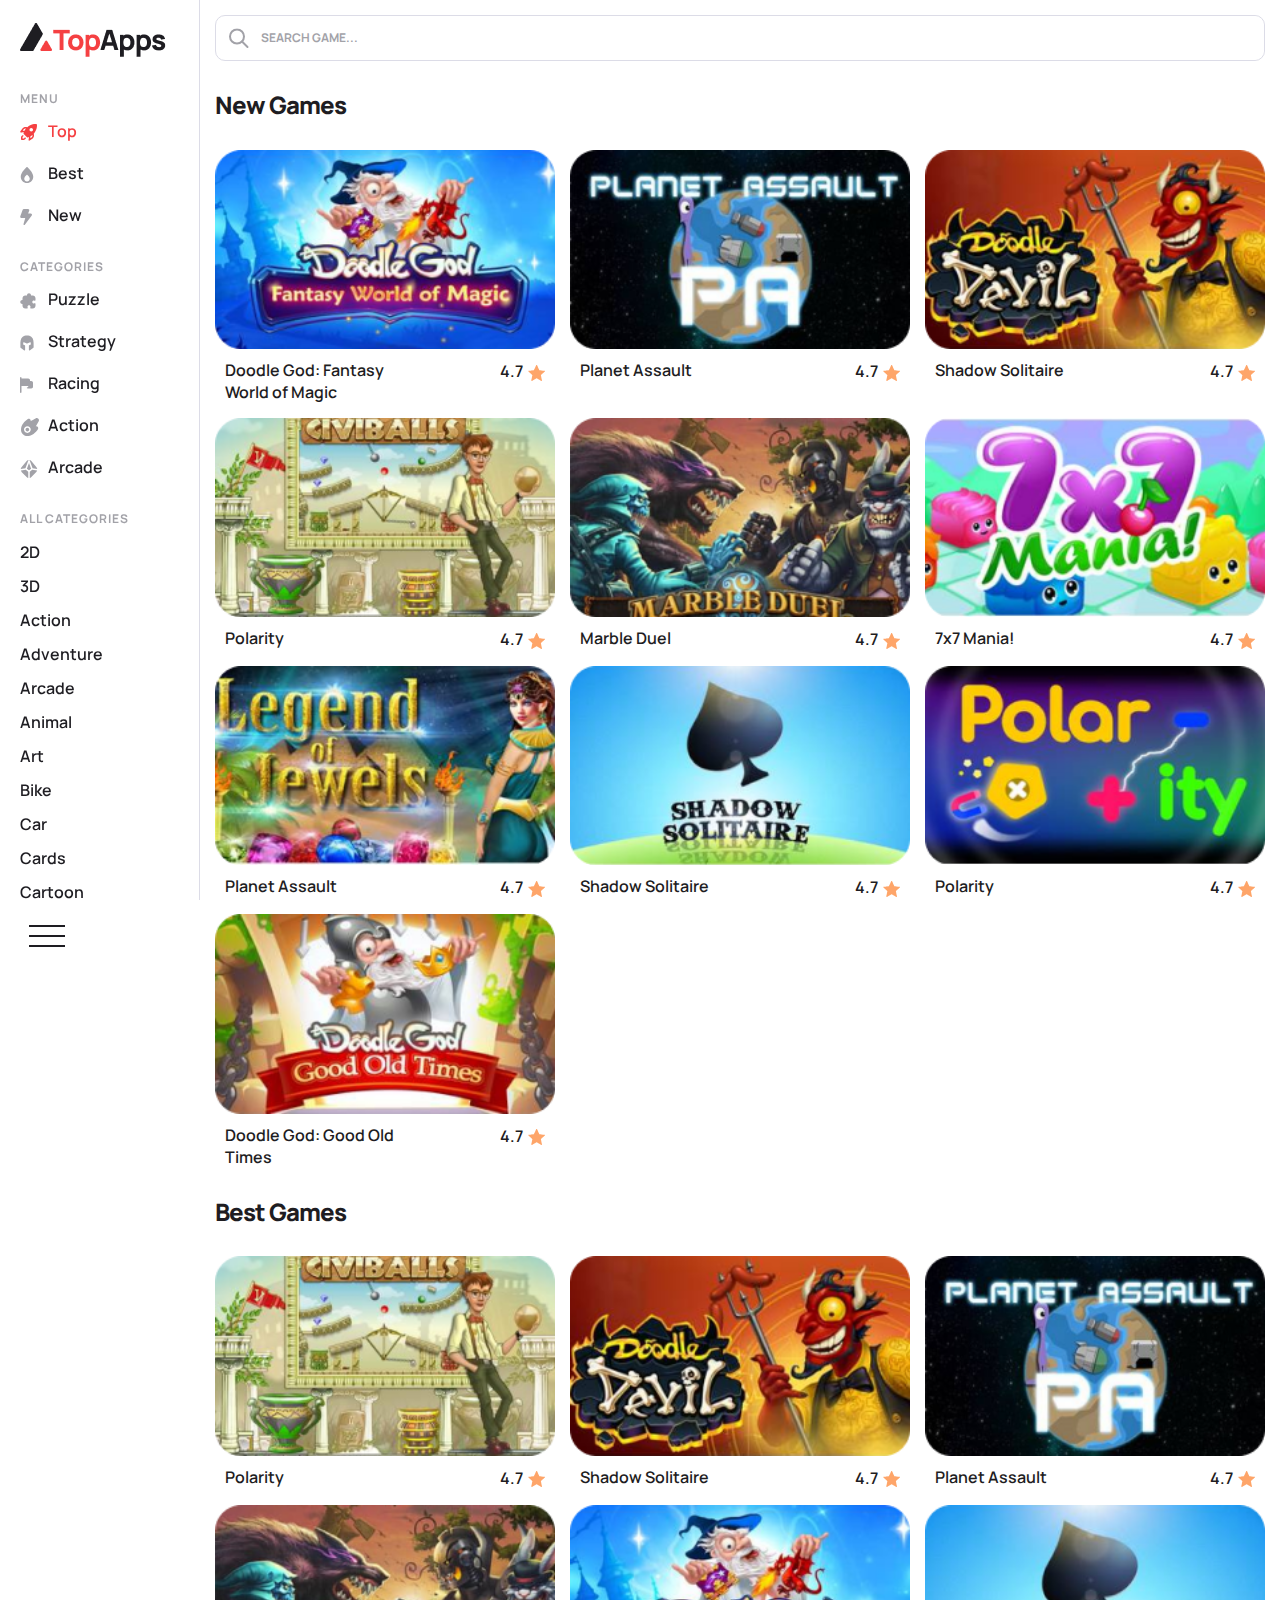
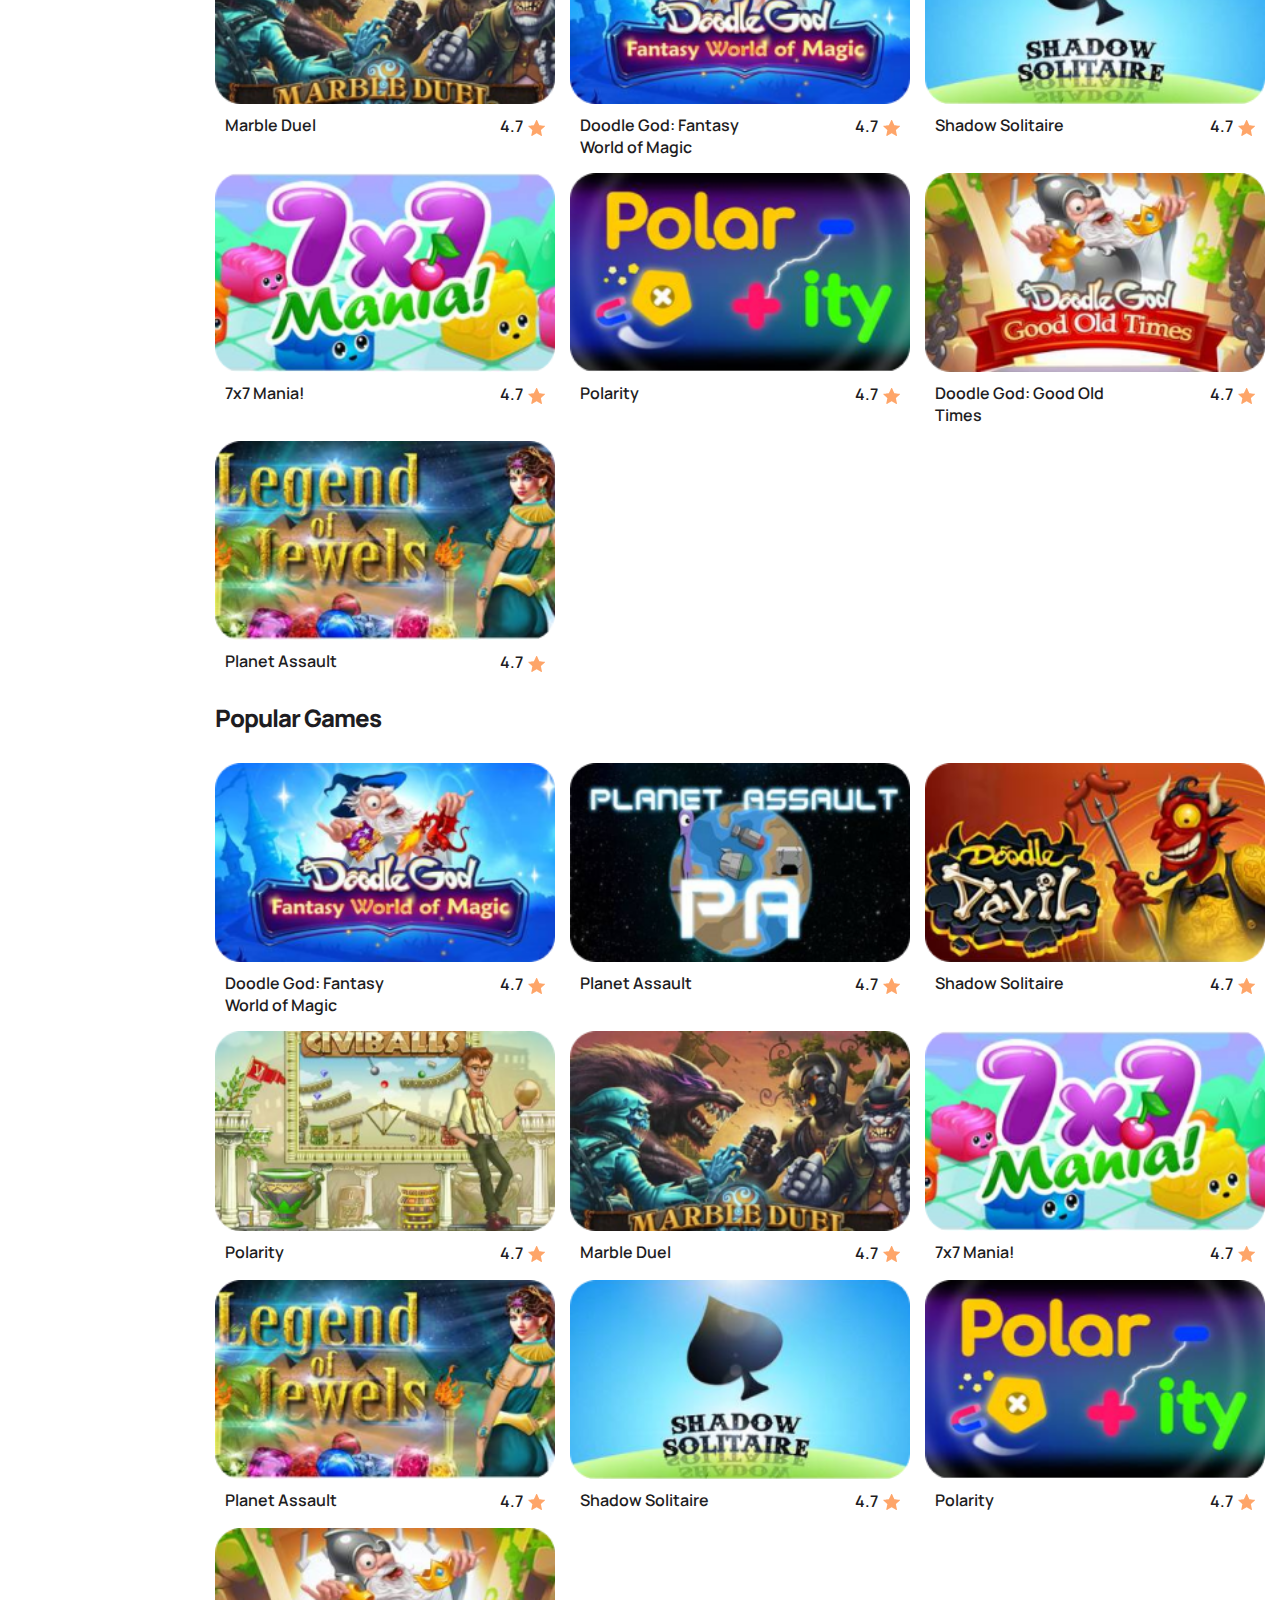
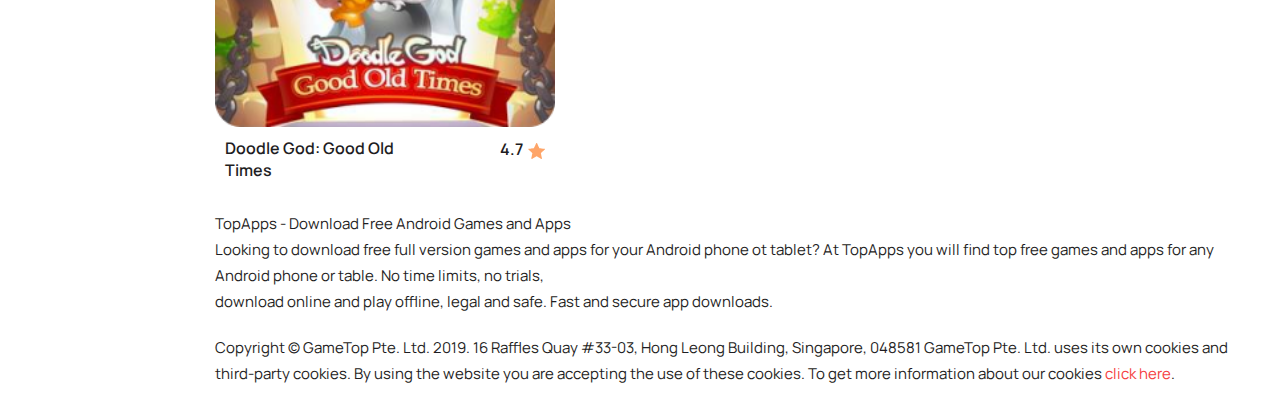
==== commit 6e23812c: "added responsive" ====
--- a/index.html
+++ b/index.html
@@ -29,7 +29,7 @@
                         <h6 class="nav-heading">menu</h6>
                         <ul class="main-menu--items">
                             <li class="nav-item">
-                                <a href="/" class="nav-link"> 
+                                <a href="/" class="nav-link active"> 
                                     <span class="nav-link--icon">
                                         <svg width="17" height="17" viewBox="0 0 17 17" fill="none" xmlns="http://www.w3.org/2000/svg">
                                             <path d="M3.504 16H1.75C1.336 16 1 15.664 1 15.25V13.496C1 12.515 1.578 11.619 2.473 11.214C2.848 11.043 3.294 11.21 3.465 11.588C3.636 11.965 3.468 12.41 3.091 12.58C2.732 12.743 2.5 13.102 2.5 13.496V14.5H3.504C3.898 14.5 4.257 14.268 4.42 13.909C4.59 13.532 5.036 13.365 5.412 13.535C5.789 13.706 5.957 14.15 5.786 14.527C5.381 15.422 4.485 16 3.504 16Z"/>
@@ -188,12 +188,28 @@
                     </ul>
                 </nav>
             </div>
+
+            <div class="d-lg-block">
+                <button class="mobile-nav--open btn">
+                    <svg width="36" height="22" viewBox="0 0 36 22" fill="none" xmlns="http://www.w3.org/2000/svg">
+                        <rect width="36" height="2" fill="#1E1D22"/>
+                        <rect y="10" width="36" height="2" fill="#1E1D22"/>
+                        <rect y="20" width="36" height="2" fill="#1E1D22"/>
+                    </svg>
+                </button>
+                <button class="mobile-nav--close btn d-none">
+                    <svg width="40" height="40" viewBox="0 0 40 40" fill="none" xmlns="http://www.w3.org/2000/svg">
+                        <rect x="7" y="32.0208" width="36" height="2" transform="rotate(-45 7 32.0208)" fill="#1E1D22"/>
+                        <rect width="36" height="2" transform="matrix(-0.707107 -0.707107 -0.707107 0.707107 33.8701 32.0208)" fill="#1E1D22"/>
+                    </svg>                        
+                </button>
+            </div>
         </div>
     </aside>
     
     <main class="main">
         <div class="top-search pt-4 pb-5">
-            <div class="container-fluid px-4">
+            <div class="container-fluid px-5 px-md-4">
                 <form class="search-form" action="#">
                     <input id="search-game" class="custom-searchfield form-control" type="search" placeholder=" Search game...">
                     <button type="submit" class="search-icon btn">
@@ -205,8 +221,23 @@
                 </form>
             </div>
         </div>
+        <div class="home-top--section mb-5 d-none">
+            <div class="container-fluid px-5 px-md-4">
+                <div class="home-game--cate">
+                    <div class="game-cate--item">
+                        <img class="game-cate--img" src="images/TopGames.png" alt="Top Game">
+                    </div>
+                    <div class="game-cate--item">
+                        <img class="game-cate--img" src="images/BestGames.png" alt="Best Game">
+                    </div>
+                    <div class="game-cate--item">
+                        <img class="game-cate--img" src="images/NewGames.png" alt="New Game">
+                    </div>
+                </div>
+            </div>
+        </div>
         <section class="newgame-section mb-5">
-            <div class="container-fluid px-4">
+            <div class="container-fluid px-5 px-md-4">
                 <h1 class="primary-heading mb-5">New Games</h1>
                 <div class="game-cards">
                     <!-- New Game Card 01 -->
@@ -363,7 +394,7 @@
             </div>
         </section>
         <section class="bestgame-section mb-5">
-            <div class="container-fluid px-4">
+            <div class="container-fluid px-5 px-md-4">
                 <h1 class="primary-heading mb-5">Best Games</h1>
                 <div class="game-cards">
                     <!-- Best Game Card 01 -->
@@ -520,7 +551,7 @@
             </div>
         </section>
         <section class="populargame-section mb-5">
-            <div class="container-fluid px-4">
+            <div class="container-fluid px-5 px-md-4">
                 <h1 class="primary-heading mb-5">Popular Games</h1>
                 <div class="game-cards">
                     <!-- New Game Card 01 -->
@@ -678,7 +709,7 @@
         </section>
     </main>
     <footer class="footer">
-        <div class="container-fluid px-4">
+        <div class="container-fluid px-5 px-md-4">
             <div class="footer-topcontent">
                 <ul class="footer-topitems">
                     <li class="footer-listtext">TopApps - Download Free Android Games and Apps</li>
--- a/css/main.css
+++ b/css/main.css
@@ -64,7 +64,7 @@
 }
 
 .asid-container {
-    padding: 20px 0px 20px 20px;
+    padding: 2rem 0px 2rem 2rem;
 }
 
 .brand {
@@ -194,6 +194,7 @@
     transition: color .3s linear;
 }
 
+.nav-footer--link.active,
 .nav-footer--link:hover {
     color: var(--primary-color);
 }
@@ -258,6 +259,23 @@
 
 .search-icon:hover svg {
     stroke: var(--gray-color);
+}
+
+
+.home-game--cate {
+    display: grid;
+    grid-template-columns: repeat(3, 1fr);
+    gap: 1.2rem;
+}
+
+.game-cate--item {
+    border-radius: 2rem;
+    overflow: hidden;
+}
+
+.game-cate--img {
+    width: 100%;
+    height: auto;
 }
 
 .game-cards {
@@ -966,4 +984,87 @@
 
 .footer-link:hover {
     color: var(--hover-color);
+}
+
+
+/* ====================================
+Responsive 
+======================================= */
+
+@media only screen and (max-width: 1300px) {
+    .game-cards {
+        grid-template-columns: repeat(3, 1fr);
+    }
+}
+
+@media only screen and (max-width: 996px) {
+    .game-cards {
+        grid-template-columns: repeat(2, 1fr);
+    }
+}
+
+@media only screen and (max-width: 768px) {
+
+    .aside {
+        position: relative;
+        width: 100%;
+        height: auto;
+    }
+
+    .asid-container {
+        display: flex;
+        justify-content: space-between;
+        align-items: center;
+        padding: 2.1rem 3rem;
+    }
+
+    .nav-content {
+        position: fixed;
+        width: 100%;
+        left: 0;
+        top: 80px;
+        margin-block-start: 0rem;
+        background-color: var(--white-color);
+        z-index: 9999;
+        padding: 2rem;
+    }
+
+    .nav-heading {
+        font-size: 1.6rem;
+        margin-block-end: 2rem;
+    }
+
+    .nav-item:not(:last-child) {
+        margin-block-end: 3rem;
+    }
+
+    .nav-link {
+        gap: 1.5rem;
+        font-size: 2rem;
+    }
+
+    .nav-item--allcategory:not(:last-child) {
+        margin-block-end: 3rem;
+    }
+
+    .nav-footer--link {
+        font-size: 2rem;
+    }
+
+    .nav-footer--item:not(:last-child) {
+        margin-block-end: 2rem;
+    }
+
+    .main {
+        max-width: 100%;
+    }
+
+
+    /* .home-game--cate {
+        grid-template-columns: repeat(2, 1fr);
+    } */
+
+    .footer {
+        max-width: 100%;
+    }
 }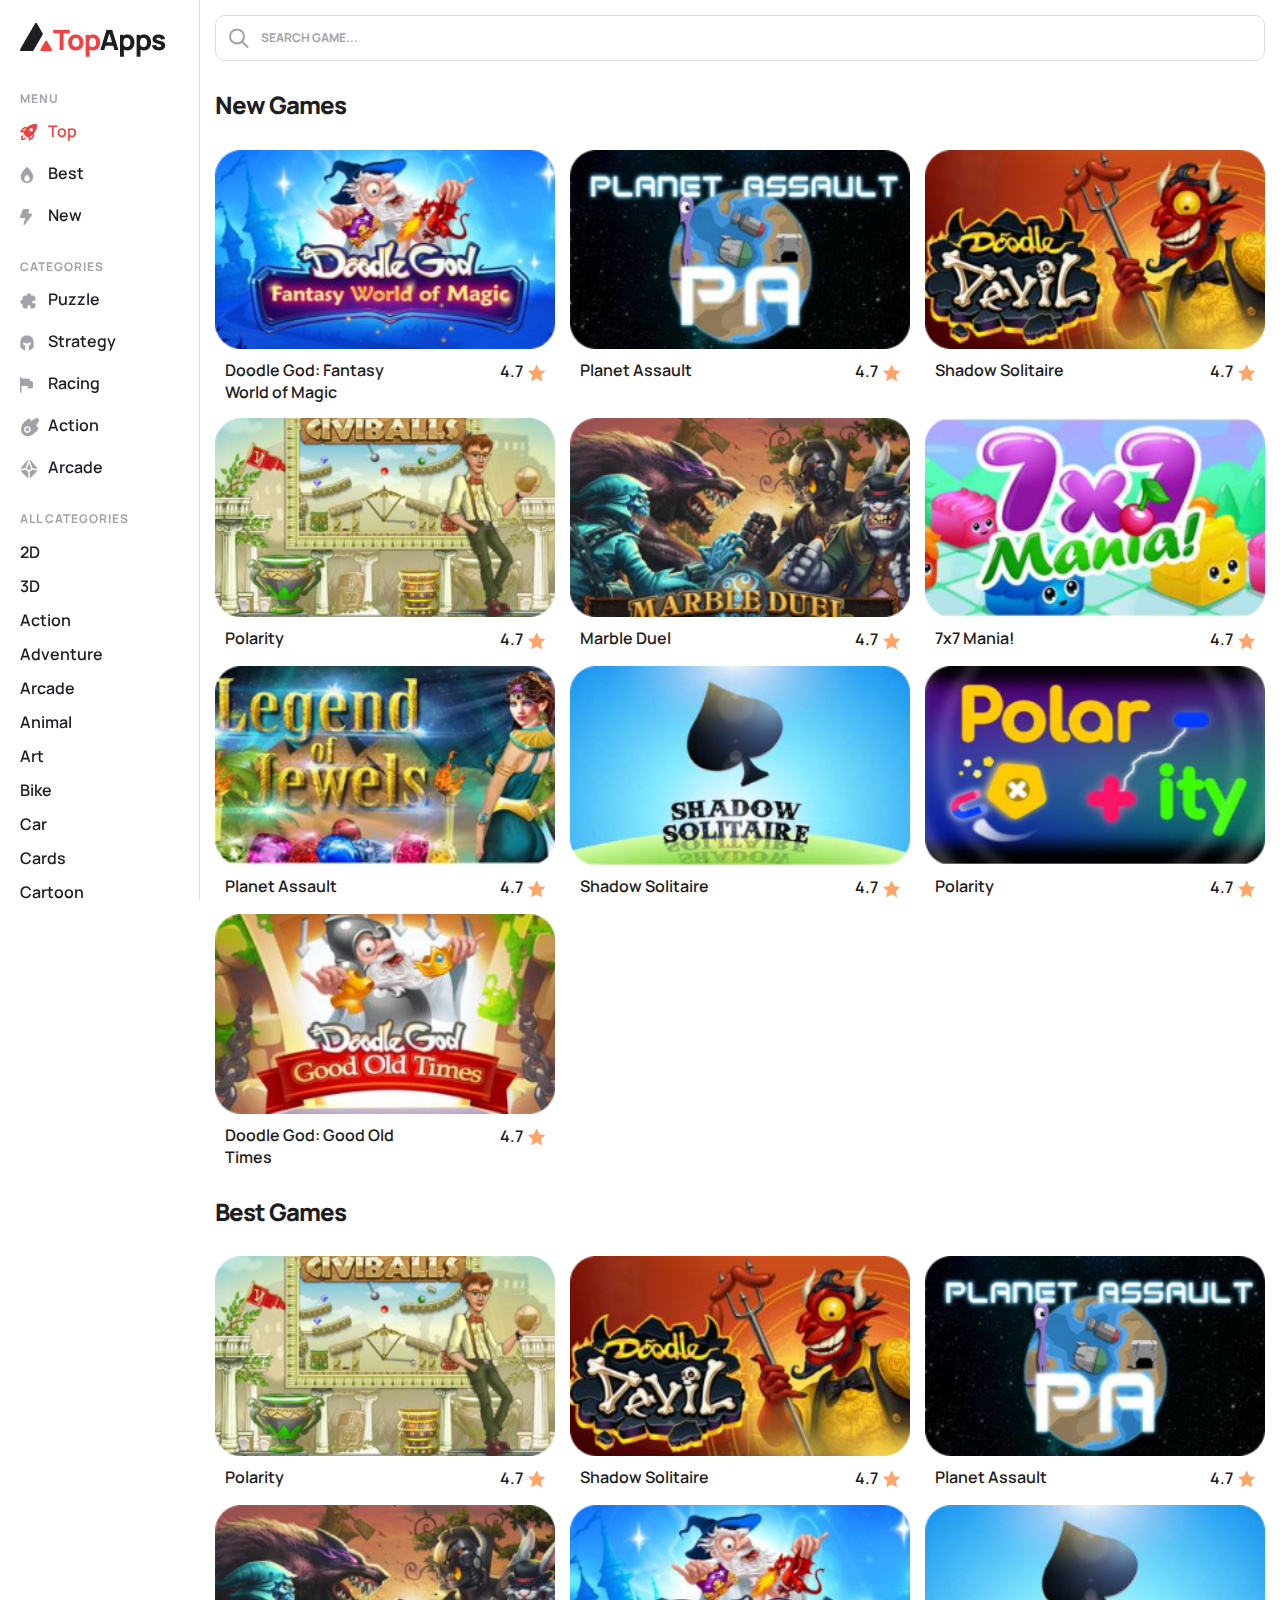
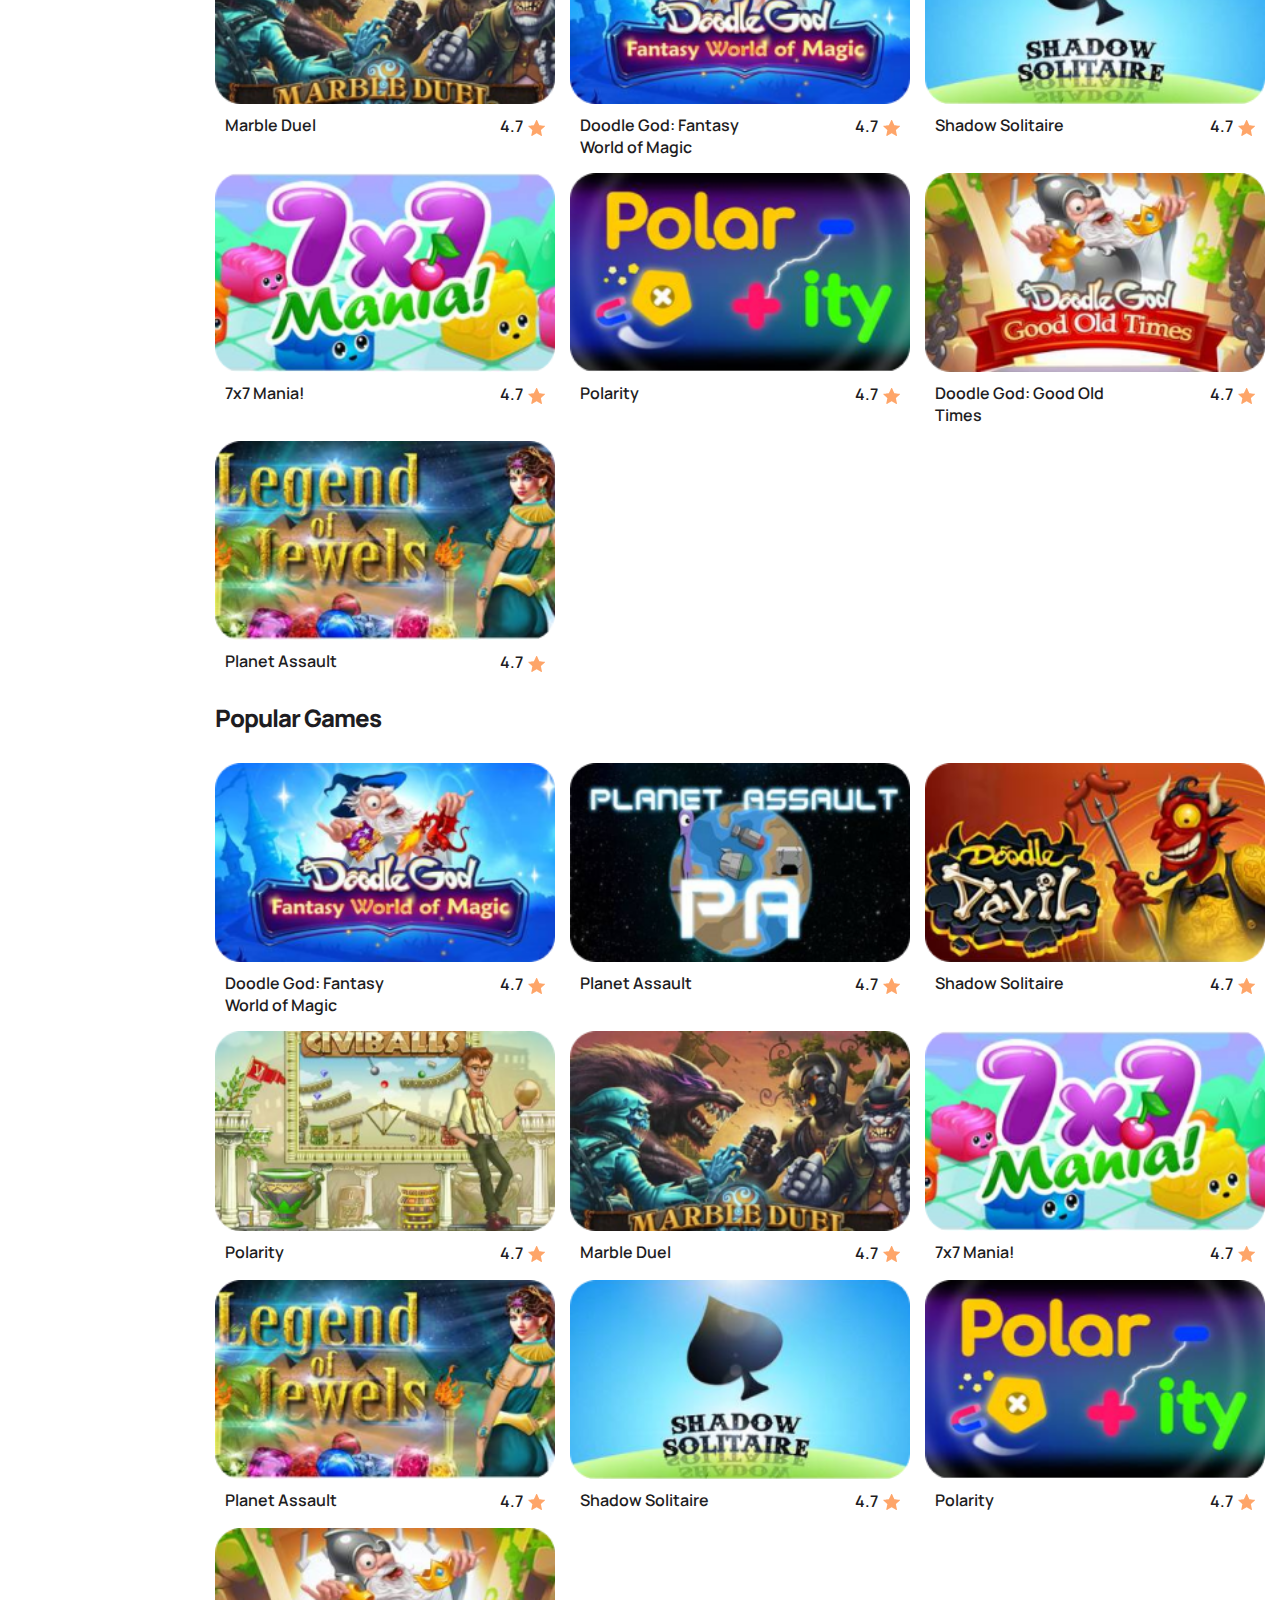
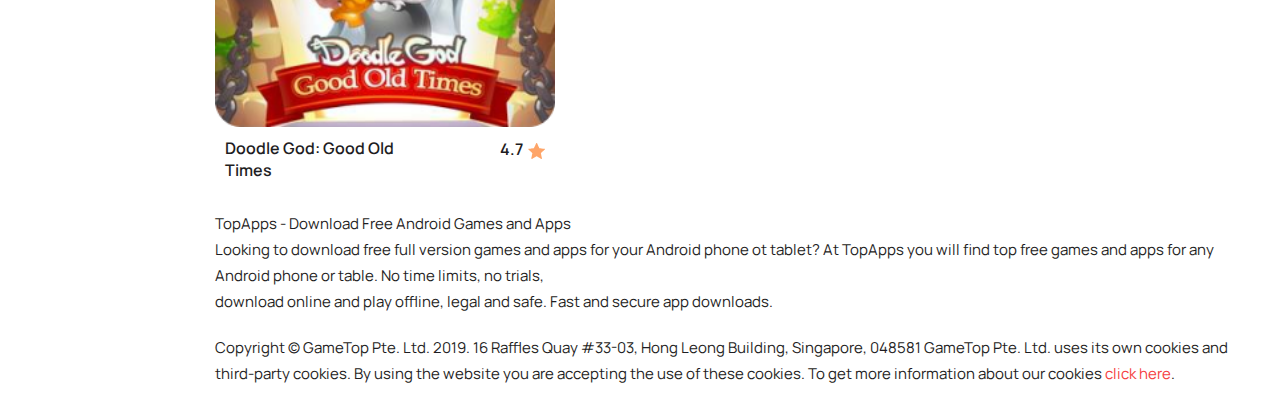
==== commit dcfb063c: "added new style" ====
--- a/index.html
+++ b/index.html
@@ -189,15 +189,15 @@
                 </nav>
             </div>
 
-            <div class="d-lg-block">
-                <button class="mobile-nav--open btn">
+            <div class="d-block d-md-none">
+                <button class="mobile-nav--open toggle-btn btn">
                     <svg width="36" height="22" viewBox="0 0 36 22" fill="none" xmlns="http://www.w3.org/2000/svg">
                         <rect width="36" height="2" fill="#1E1D22"/>
                         <rect y="10" width="36" height="2" fill="#1E1D22"/>
                         <rect y="20" width="36" height="2" fill="#1E1D22"/>
                     </svg>
                 </button>
-                <button class="mobile-nav--close btn d-none">
+                <button class="mobile-nav--close toggle-btn btn d-none">
                     <svg width="40" height="40" viewBox="0 0 40 40" fill="none" xmlns="http://www.w3.org/2000/svg">
                         <rect x="7" y="32.0208" width="36" height="2" transform="rotate(-45 7 32.0208)" fill="#1E1D22"/>
                         <rect width="36" height="2" transform="matrix(-0.707107 -0.707107 -0.707107 0.707107 33.8701 32.0208)" fill="#1E1D22"/>
--- a/css/main.css
+++ b/css/main.css
@@ -1027,6 +1027,7 @@
         background-color: var(--white-color);
         z-index: 9999;
         padding: 2rem;
+        transform: translateX(100%);
     }
 
     .nav-heading {
@@ -1056,7 +1057,9 @@
     }
 
     .main {
+        width: 100%;
         max-width: 100%;
+        padding-block-start: 1rem;
     }
 
 
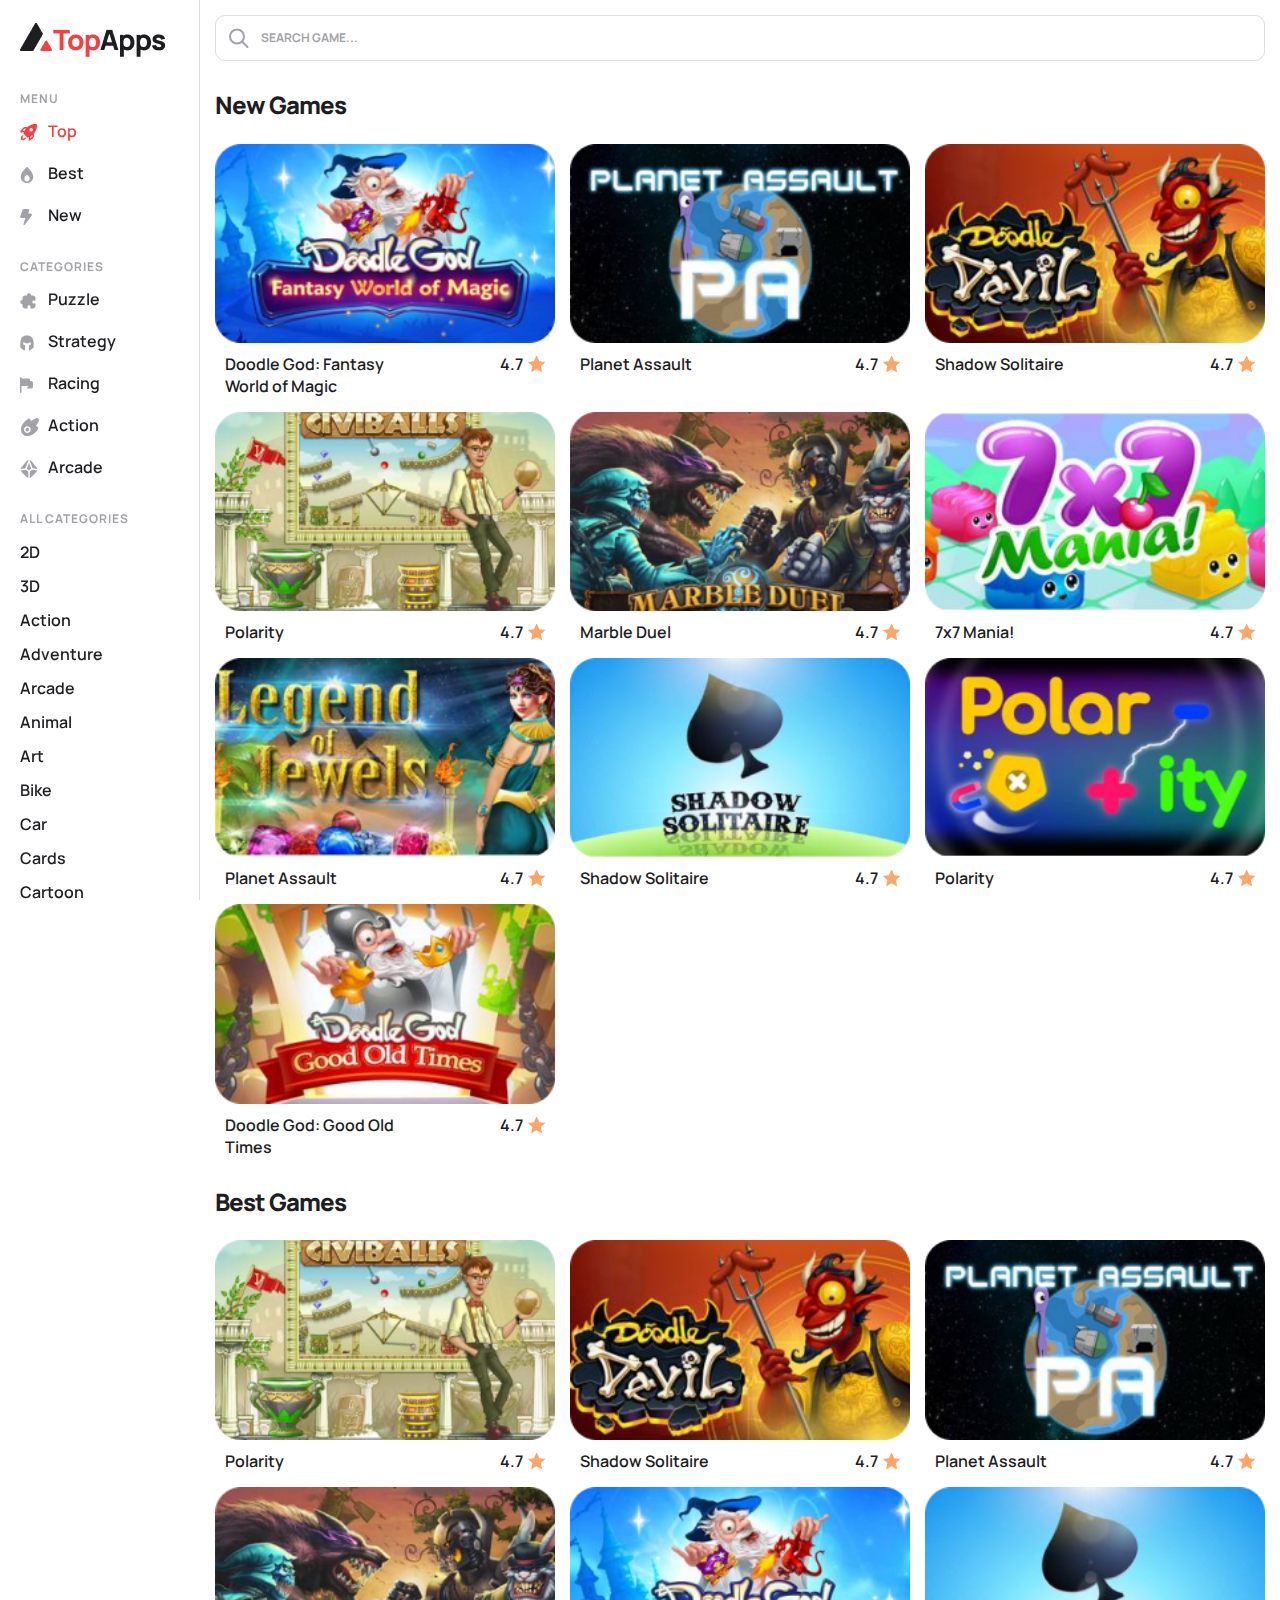
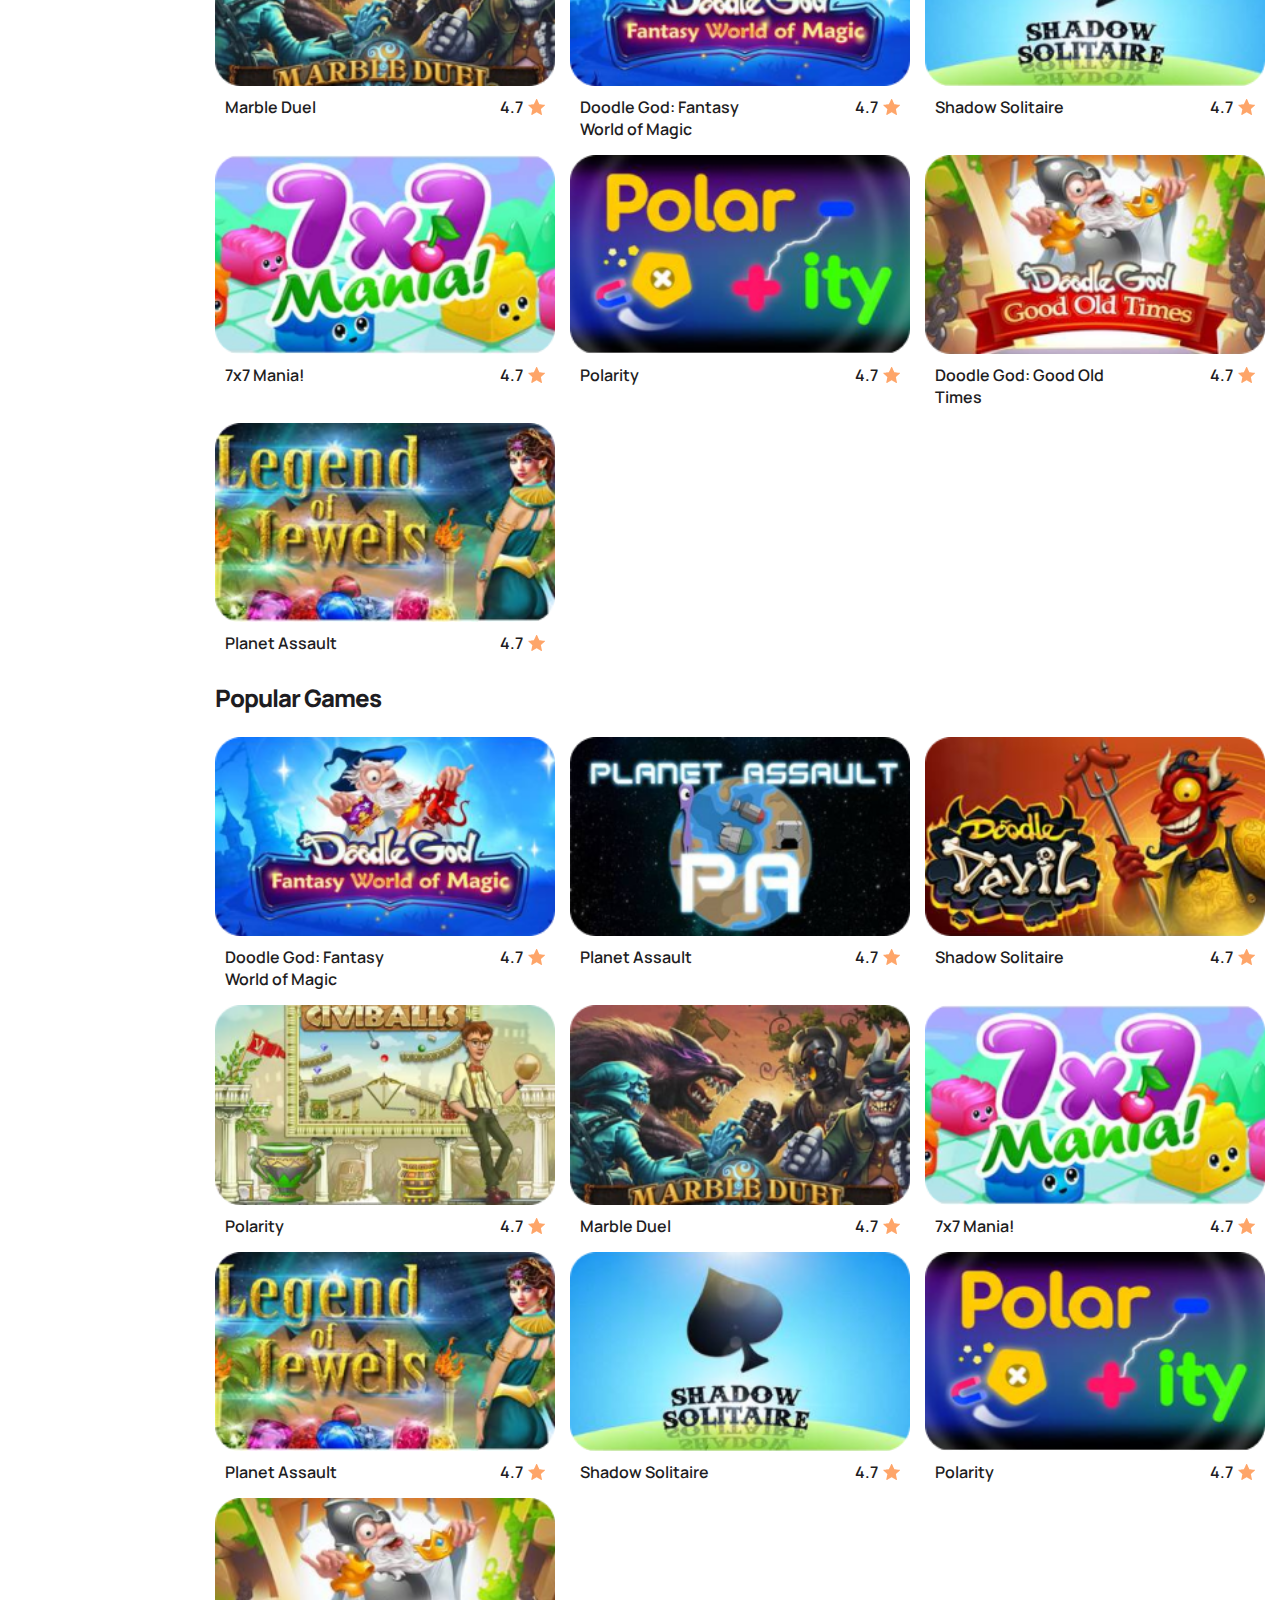
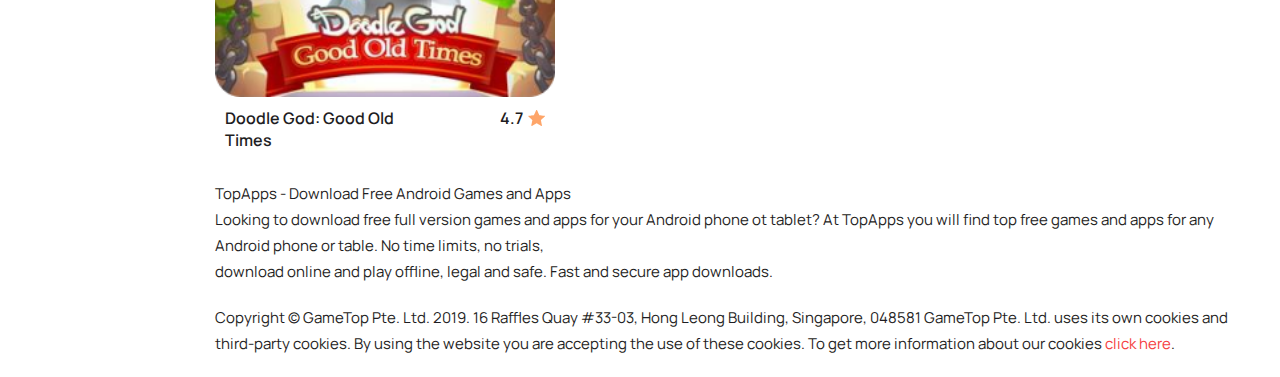
==== commit e79beae9: "Added new page and style" ====
--- a/index.html
+++ b/index.html
@@ -1,730 +1,704 @@
 <!DOCTYPE html>
 <html lang="en">
-<head>
+  <head>
     <meta charset="UTF-8">
     <meta name="viewport" content="width=device-width, initial-scale=1.0">
-    <link rel="shortcut icon" href="images/fav.png" type="image/x-icon">
+    <meta name="keywords" content="TopApps, Top Games, New Games, Best Game">
+    <meta name="author" content="TopApps">
+    <meta name="description" content="Top Games Website">
+    <link rel="apple-touch-icon" sizes="180x180" href="images/favicon_io/apple-touch-icon.png">
+    <link rel="icon" type="image/png" sizes="32x32" href="images/favicon_io/favicon-32x32.png">
+    <link rel="icon" type="image/png" sizes="16x16" href="images/favicon_io/favicon-16x16.png">
+    <link rel="manifest" href="site.webmanifest">
     <title>Top Apps</title>
-    
     <!-- Font Family CDN -->
     <link rel="preconnect" href="https://fonts.googleapis.com">
     <link rel="preconnect" href="https://fonts.gstatic.com" crossorigin>
     <link href="https://fonts.googleapis.com/css2?family=Manrope:wght@200..800&display=swap" rel="stylesheet">
-
     <!-- Bootstrap CDN CSS link -->
-     <link rel="stylesheet" href="https://cdn.jsdelivr.net/npm/bootstrap@5.2.3/dist/css/bootstrap.min.css">
-
+    <link rel="stylesheet" href="https://cdn.jsdelivr.net/npm/bootstrap@5.2.3/dist/css/bootstrap.min.css">
     <!-- Custom CSS Link -->
-     <link rel="stylesheet" href="css/main.css">
-</head>
-<body>
+    <link rel="stylesheet" href="css/main.css">
+  </head>
+  <body>
     <aside class="aside">
-        <div class="asid-container">
-            <a class="brand" href="/"><img class="brand-img" src="images/logo.png" alt="Top Apps"></a>
-
-            <div class="nav-content">
-                <!-- Navbar Items -->
-                <nav class="aside-navbar">
-                    <div class="navbar-item">
-                        <h6 class="nav-heading">menu</h6>
-                        <ul class="main-menu--items">
-                            <li class="nav-item">
-                                <a href="/" class="nav-link active"> 
-                                    <span class="nav-link--icon">
-                                        <svg width="17" height="17" viewBox="0 0 17 17" fill="none" xmlns="http://www.w3.org/2000/svg">
-                                            <path d="M3.504 16H1.75C1.336 16 1 15.664 1 15.25V13.496C1 12.515 1.578 11.619 2.473 11.214C2.848 11.043 3.294 11.21 3.465 11.588C3.636 11.965 3.468 12.41 3.091 12.58C2.732 12.743 2.5 13.102 2.5 13.496V14.5H3.504C3.898 14.5 4.257 14.268 4.42 13.909C4.59 13.532 5.036 13.365 5.412 13.535C5.789 13.706 5.957 14.15 5.786 14.527C5.381 15.422 4.485 16 3.504 16Z"/>
-                                            <path d="M13.775 9.71201C17.411 5.71801 17.0111 1.21501 16.9501 0.706012C16.909 0.361012 16.638 0.0900123 16.293 0.0490123C15.782 -0.0139877 11.282 -0.411988 7.28705 3.22401L6.27405 3.04301C4.73805 2.77001 3.16705 3.41301 2.26605 4.68401L0.388049 7.33601C0.197049 7.60601 0.205049 7.96801 0.407049 8.22901C0.553049 8.41701 0.773049 8.52001 1.00005 8.52001C1.09005 8.52001 1.18105 8.50401 1.26805 8.47101C1.28105 8.46601 2.33605 8.08001 3.90405 8.14201C3.73405 8.58001 3.61305 8.96701 3.52705 9.28101C3.45605 9.54101 3.52905 9.81901 3.72005 10.01L6.99205 13.282C7.13505 13.425 7.32605 13.502 7.52205 13.502C7.58805 13.502 7.65505 13.493 7.72005 13.475C8.03305 13.389 8.42005 13.268 8.85705 13.098C8.91505 14.653 8.53305 15.723 8.52905 15.734C8.41105 16.043 8.50905 16.392 8.77005 16.594C8.90505 16.698 9.06705 16.751 9.22905 16.751C9.38105 16.751 9.53305 16.705 9.66305 16.613L12.317 14.733C13.587 13.834 14.23 12.262 13.956 10.73L13.774 9.71401L13.775 9.71201ZM11.25 4.00001C12.216 4.00001 13 4.78301 13 5.75001C13 6.71701 12.216 7.50001 11.25 7.50001C10.284 7.50001 9.50005 6.71701 9.50005 5.75001C9.50005 4.78301 10.284 4.00001 11.25 4.00001ZM2.70005 6.66801L3.49105 5.55201C4.05705 4.75301 5.04205 4.34601 6.01205 4.52001L6.04605 4.52601C5.43105 5.26601 4.94005 6.00801 4.56905 6.69901C3.88105 6.63201 3.23805 6.62001 2.70105 6.66701L2.70005 6.66801ZM11.451 13.508L10.332 14.3C10.38 13.764 10.368 13.12 10.3 12.432C10.991 12.061 11.733 11.57 12.473 10.955L12.48 10.993C12.652 11.956 12.248 12.943 11.45 13.508H11.451Z"/>
-                                        </svg>
-                                    </span> 
-                                    Top 
-                                </a>
-                            </li>
-                            <li class="nav-item">
-                                <a href="/" class="nav-link"> 
-                                    <span class="nav-link--icon">
-                                        <svg width="14" height="16" viewBox="0 0 14 16" fill="none" xmlns="http://www.w3.org/2000/svg">
-                                            <path d="M7.49298 0.184988C7.21098 -0.0610117 6.78998 -0.0610117 6.50798 0.184988C6.27298 0.389988 0.750977 5.25199 0.750977 9.73299C0.750977 13.189 3.55498 16 7.00098 16C10.447 16 13.251 13.188 13.251 9.73299C13.25 5.25199 7.72798 0.388988 7.49298 0.184988ZM6.99998 14.5C5.47698 14.5 4.23798 13.258 4.23798 11.731C4.23798 9.90899 6.27498 8.08099 6.50798 7.87899C6.78998 7.63299 7.21098 7.63299 7.49298 7.87899C7.72498 8.08099 9.76298 9.90899 9.76298 11.731C9.76298 13.257 8.52398 14.5 7.00098 14.5H6.99998Z"/>
-                                        </svg>                                            
-                                    </span> 
-                                    Best
-                                </a>
-                            </li>
-                            <li class="nav-item">
-                                <a href="/" class="nav-link"> 
-                                    <span class="nav-link--icon">
-                                        <svg width="12" height="16" viewBox="0 0 12 16" fill="none" xmlns="http://www.w3.org/2000/svg">
-                                            <path d="M11.8679 5.191C11.6549 4.765 11.2259 4.5 10.7499 4.5H8.09692L9.18492 1.702C9.33392 1.317 9.28392 0.884 9.05092 0.543C8.81792 0.203 8.43192 0 8.01992 0H3.84992C3.32792 0 2.85592 0.329 2.67592 0.819L0.290921 7.32C0.150921 7.703 0.207921 8.132 0.440921 8.466C0.674921 8.8 1.05792 8.999 1.46492 8.999H5.25492L3.52792 15.043C3.42792 15.391 3.59092 15.76 3.91492 15.921C4.02192 15.974 4.13592 15.999 4.24892 15.999C4.47792 15.999 4.70292 15.893 4.84892 15.699L11.7509 6.5C12.0359 6.119 12.0809 5.618 11.8679 5.191Z"/>
-                                        </svg>                                            
-                                    </span> 
-                                    New
-                                </a>
-                            </li>
-                        </ul>
-                    </div>
-                    <div class="navbar-item">
-                        <h6 class="nav-heading">categories</h6>
-                        <ul class="main-menu--items">
-                            <li class="nav-item">
-                                <a href="/category.html" class="nav-link"> 
-                                    <span class="nav-link--icon">
-                                        <svg width="16" height="16" viewBox="0 0 16 16" fill="none" xmlns="http://www.w3.org/2000/svg">
-                                            <path d="M14.414 7.66498C14.647 7.78198 14.923 7.76898 15.144 7.63298C15.365 7.49598 15.5 7.25498 15.5 6.99498V5.25098C15.5 3.73398 14.267 2.50098 12.75 2.50098H10.975C10.985 2.41798 11 2.33698 11 2.25098C11 1.14798 10.103 0.250977 9 0.250977C7.897 0.250977 7 1.14798 7 2.25098C7 2.33698 7.015 2.41798 7.025 2.50098H5.25C3.733 2.50098 2.5 3.73398 2.5 5.25098V7.02598C2.417 7.01498 2.336 7.00098 2.25 7.00098C1.147 7.00098 0.25 7.89798 0.25 9.00098C0.25 10.104 1.147 11.001 2.25 11.001C2.336 11.001 2.417 10.986 2.5 10.976V12.751C2.5 14.268 3.733 15.501 5.25 15.501H6.994C7.254 15.501 7.495 15.366 7.632 15.146C7.768 14.925 7.781 14.648 7.665 14.416C7.556 14.197 7.5 13.974 7.5 13.751C7.5 12.924 8.173 12.251 9 12.251C9.827 12.251 10.5 12.924 10.5 13.751C10.5 13.972 10.444 14.196 10.334 14.417C10.218 14.649 10.231 14.925 10.368 15.146C10.505 15.367 10.746 15.501 11.006 15.501H12.75C14.267 15.501 15.5 14.268 15.5 12.751V11.007C15.5 10.747 15.365 10.506 15.144 10.369C14.923 10.232 14.646 10.219 14.414 10.337C13.387 10.852 12.25 10.052 12.25 9.00198C12.25 7.95198 13.384 7.15198 14.414 7.66698V7.66498Z"/>
-                                        </svg>  
-                                    </span> 
-                                    Puzzle 
-                                </a>
-                            </li>
-                            <li class="nav-item">
-                                <a href="/" class="nav-link"> 
-                                    <span class="nav-link--icon">
-                                        <svg width="14" height="16" viewBox="0 0 14 16" fill="none" xmlns="http://www.w3.org/2000/svg">
-                                            <path fill-rule="evenodd" clip-rule="evenodd" d="M0.584786 12.6456C0.457437 12.5513 0.382324 12.4023 0.382324 12.2438V9.68712C0.382324 6.77963 0.403789 3.46373 2.7594 1.75943C3.77576 1.02409 5.15986 0.495728 6.99995 0.495728C8.84003 0.495728 10.2241 1.02409 11.2405 1.75943C13.5961 3.46373 13.6176 6.77963 13.6176 9.68712V12.2438C13.6176 12.4023 13.5425 12.5513 13.4151 12.6456L9.68823 15.4052C9.35824 15.6495 8.8907 15.414 8.8907 15.0034V10.7969C8.8907 10.6116 8.99315 10.4415 9.15693 10.3549L10.5152 9.63654C10.679 9.54991 10.7814 9.37983 10.7814 9.19455V7.73196C10.7814 7.37884 10.4253 7.13699 10.0971 7.26719L7.18431 8.4226C7.06589 8.46957 6.93401 8.46957 6.81559 8.4226L3.90281 7.26719C3.57457 7.13699 3.21845 7.37884 3.21845 7.73196V9.19455C3.21845 9.37983 3.3209 9.54991 3.48468 9.63654L4.84296 10.3549C5.00674 10.4415 5.1092 10.6116 5.1092 10.7969V15.0034C5.1092 15.414 4.64165 15.6495 4.31166 15.4052L0.584786 12.6456Z"/>
-                                        </svg>                                            
-                                    </span> 
-                                    Strategy
-                                </a>
-                            </li>
-                            <li class="nav-item">
-                                <a href="/" class="nav-link"> 
-                                    <span class="nav-link--icon">
-                                        <svg width="13" height="16" viewBox="0 0 13 16" fill="none" xmlns="http://www.w3.org/2000/svg">
-                                            <path d="M11.25 4H10V3.25C10 2.285 9.215 1.5 8.25 1.5H1V9H8.146C8.369 9 8.48 9.27 8.323 9.427L6.65 11.1C6.952 11.346 7.331 11.5 7.75 11.5H11.25C12.215 11.5 13 10.715 13 9.75V5.75C13 4.785 12.215 4 11.25 4Z"/>
-                                            <path d="M0.75 16C0.336 16 0 15.664 0 15.25V0.75C0 0.336 0.336 0 0.75 0C1.164 0 1.5 0.336 1.5 0.75V15.25C1.5 15.664 1.164 16 0.75 16Z"/>
-                                        </svg>                                            
-                                    </span> 
-                                    Racing
-                                </a>
-                            </li>
-                            <li class="nav-item">
-                                <a href="/" class="nav-link"> 
-                                    <span class="nav-link--icon">
-                                        <svg width="20" height="20" viewBox="0 0 20 20" fill="none" xmlns="http://www.w3.org/2000/svg">
-                                            <path d="M9.25038 12.6247C9.25038 13.6589 8.40969 14.4996 7.37551 14.4996C6.34134 14.4996 5.50065 13.6589 5.50065 12.6247C5.50065 11.5905 6.34134 10.7498 7.37551 10.7498C8.40969 10.7498 9.25038 11.5905 9.25038 12.6247ZM16.4776 8.20378C16.2511 8.56451 16.0299 8.91698 15.8252 9.24996H16.3719C17.0588 9.24996 17.6903 9.62493 18.0187 10.2279C18.348 10.8323 18.3217 11.5658 17.949 12.1447C15.8184 15.4588 11.9224 19 7.37551 19C5.67314 19 4.07275 18.337 2.86759 17.1334C1.66393 15.929 1.00098 14.3278 1.00098 12.6255C1.00098 8.07854 4.54222 4.18183 7.85623 2.05048C8.43444 1.67926 9.16938 1.65226 9.77309 1.98149C10.376 2.30996 10.751 2.94142 10.751 3.62837V4.17508C11.0832 3.97034 11.4357 3.74911 11.7972 3.52262C13.3541 2.54694 14.965 1.53827 15.9339 1.1588C16.7761 0.82807 17.697 1.02231 18.3382 1.66351C18.9794 2.30471 19.1729 3.2264 18.8429 4.06783C18.4635 5.03676 17.454 6.64615 16.4791 8.20453L16.4776 8.20378ZM10.7503 12.6247C10.7503 10.7641 9.23613 9.24996 7.37551 9.24996C5.5149 9.24996 4.00076 10.7641 4.00076 12.6247C4.00076 14.4853 5.5149 15.9995 7.37551 15.9995C9.23613 15.9995 10.7503 14.4853 10.7503 12.6247Z"/>
-                                        </svg>                                            
-                                    </span> 
-                                    Action
-                                </a>
-                            </li>
-                            <li class="nav-item">
-                                <a href="/" class="nav-link"> 
-                                    <span class="nav-link--icon">
-                                        <svg width="18" height="18" viewBox="0 0 18 18" fill="none" xmlns="http://www.w3.org/2000/svg">
-                                            <path d="M11.1052 8.73375L9.00525 10.3125L6.8955 8.733L9.0045 2.9445L11.1052 8.73375ZM5.445 8.3325L8.301 0.492756C8.35373 0.348344 8.44957 0.223626 8.57553 0.13549C8.7015 0.0473535 8.85151 5.74838e-05 9.00525 5.91633e-06C8.56144 -0.000876977 8.123 0.0970663 7.72175 0.286727C7.32051 0.476387 6.96653 0.753006 6.6855 1.09651L1.49325 7.281C1.08567 7.81291 0.828924 8.44481 0.75 9.11025L5.445 8.3325ZM9.711 0.494256L12.5557 8.3325L17.25 9.1095C17.1664 8.43532 16.9041 7.79574 16.4902 7.257L11.325 1.10176C11.0448 0.757509 10.6914 0.480013 10.2905 0.289436C9.88967 0.0988584 9.45137 -1.33558e-05 9.0075 5.91633e-06C9.16129 0.000323349 9.31126 0.0479103 9.4371 0.136319C9.56294 0.224727 9.65856 0.349684 9.711 0.494256ZM8.256 11.625L5.8065 9.79275L0.87825 10.6095C1.04826 11.1809 1.34924 11.7048 1.75725 12.1395L6.84825 17.1795C7.23186 17.5789 7.71945 17.863 8.256 18V11.625ZM12.1942 9.792L9.756 11.625V18C10.2859 17.8658 10.7677 17.5863 11.1472 17.193L16.275 12.1118C16.6741 11.6857 16.9678 11.1719 17.1322 10.6118L12.1942 9.792Z"/>
-                                        </svg>                                            
-                                    </span> 
-                                    Arcade
-                                </a>
-                            </li>
-                        </ul>
-                    </div>
-                    <div class="navbar-item">
-                        <h6 class="nav-heading">All categories</h6>
-                        <ul class="main-menu--items">
-                            <li class="nav-item--allcategory">
-                                <a href="/" class="nav-link"> 
-                                    2D
-                                </a>
-                            </li>
-                            <li class="nav-item--allcategory">
-                                <a href="/" class="nav-link"> 
-                                    3D
-                                </a>
-                            </li>
-                            <li class="nav-item--allcategory">
-                                <a href="/" class="nav-link"> 
-                                    Action
-                                </a>
-                            </li>
-                            <li class="nav-item--allcategory">
-                                <a href="/" class="nav-link"> 
-                                    Adventure
-                                </a>
-                            </li>
-                            <li class="nav-item--allcategory">
-                                <a href="/" class="nav-link"> 
-                                    Arcade
-                                </a>
-                            </li>
-                            <li class="nav-item--allcategory">
-                                <a href="/" class="nav-link"> 
-                                    Animal
-                                </a>
-                            </li>
-                            <li class="nav-item--allcategory">
-                                <a href="/" class="nav-link"> 
-                                    Art
-                                </a>
-                            </li>
-                            <li class="nav-item--allcategory">
-                                <a href="/" class="nav-link"> 
-                                    Bike
-                                </a>
-                            </li>
-                            <li class="nav-item--allcategory">
-                                <a href="/" class="nav-link"> 
-                                    Car
-                                </a>
-                            </li>
-                            <li class="nav-item--allcategory">
-                                <a href="/" class="nav-link"> 
-                                    Cards
-                                </a>
-                            </li>
-                            <li class="nav-item--allcategory">
-                                <a href="/" class="nav-link"> 
-                                    Cartoon
-                                </a>
-                            </li>
-                        </ul>
-                    </div>
-                </nav>
-                <!-- Navbar Footer -->
-                <nav class="aside-navbar--footer">
-                    <ul class="nav-footer--items">
-                        <li class="nav-footer--item"><a class="nav-footer--link" href="/about.html">About</a></li>
-                        <li class="nav-footer--item"><a class="nav-footer--link" href="/contact.html">Contact</a></li>
-                        <li class="nav-footer--item"><a class="nav-footer--link" href="/">Privacy Policy</a></li>
-                        <li class="nav-footer--item"><a class="nav-footer--link" href="/">Terms and Conditions</a></li>
-                    </ul>
-                </nav>
+      <div class="asid-container">
+        <a class="brand" href="/">
+          <img class="brand-img" src="images/logo.png" alt="Top Apps">
+        </a>
+        <div class="nav-content">
+          <!-- Navbar Items -->
+          <nav class="aside-navbar">
+            <div class="navbar-item">
+              <h6 class="nav-heading">menu</h6>
+              <ul class="main-menu--items">
+                <li class="nav-item">
+                  <a href="/" class="nav-link active">
+                    <span class="nav-link--icon">
+                      <svg width="17" height="17" viewBox="0 0 17 17" fill="none" xmlns="http://www.w3.org/2000/svg">
+                        <path d="M3.504 16H1.75C1.336 16 1 15.664 1 15.25V13.496C1 12.515 1.578 11.619 2.473 11.214C2.848 11.043 3.294 11.21 3.465 11.588C3.636 11.965 3.468 12.41 3.091 12.58C2.732 12.743 2.5 13.102 2.5 13.496V14.5H3.504C3.898 14.5 4.257 14.268 4.42 13.909C4.59 13.532 5.036 13.365 5.412 13.535C5.789 13.706 5.957 14.15 5.786 14.527C5.381 15.422 4.485 16 3.504 16Z" />
+                        <path d="M13.775 9.71201C17.411 5.71801 17.0111 1.21501 16.9501 0.706012C16.909 0.361012 16.638 0.0900123 16.293 0.0490123C15.782 -0.0139877 11.282 -0.411988 7.28705 3.22401L6.27405 3.04301C4.73805 2.77001 3.16705 3.41301 2.26605 4.68401L0.388049 7.33601C0.197049 7.60601 0.205049 7.96801 0.407049 8.22901C0.553049 8.41701 0.773049 8.52001 1.00005 8.52001C1.09005 8.52001 1.18105 8.50401 1.26805 8.47101C1.28105 8.46601 2.33605 8.08001 3.90405 8.14201C3.73405 8.58001 3.61305 8.96701 3.52705 9.28101C3.45605 9.54101 3.52905 9.81901 3.72005 10.01L6.99205 13.282C7.13505 13.425 7.32605 13.502 7.52205 13.502C7.58805 13.502 7.65505 13.493 7.72005 13.475C8.03305 13.389 8.42005 13.268 8.85705 13.098C8.91505 14.653 8.53305 15.723 8.52905 15.734C8.41105 16.043 8.50905 16.392 8.77005 16.594C8.90505 16.698 9.06705 16.751 9.22905 16.751C9.38105 16.751 9.53305 16.705 9.66305 16.613L12.317 14.733C13.587 13.834 14.23 12.262 13.956 10.73L13.774 9.71401L13.775 9.71201ZM11.25 4.00001C12.216 4.00001 13 4.78301 13 5.75001C13 6.71701 12.216 7.50001 11.25 7.50001C10.284 7.50001 9.50005 6.71701 9.50005 5.75001C9.50005 4.78301 10.284 4.00001 11.25 4.00001ZM2.70005 6.66801L3.49105 5.55201C4.05705 4.75301 5.04205 4.34601 6.01205 4.52001L6.04605 4.52601C5.43105 5.26601 4.94005 6.00801 4.56905 6.69901C3.88105 6.63201 3.23805 6.62001 2.70105 6.66701L2.70005 6.66801ZM11.451 13.508L10.332 14.3C10.38 13.764 10.368 13.12 10.3 12.432C10.991 12.061 11.733 11.57 12.473 10.955L12.48 10.993C12.652 11.956 12.248 12.943 11.45 13.508H11.451Z" />
+                      </svg>
+                    </span> Top </a>
+                </li>
+                <li class="nav-item">
+                  <a href="/" class="nav-link">
+                    <span class="nav-link--icon">
+                      <svg width="14" height="16" viewBox="0 0 14 16" fill="none" xmlns="http://www.w3.org/2000/svg">
+                        <path d="M7.49298 0.184988C7.21098 -0.0610117 6.78998 -0.0610117 6.50798 0.184988C6.27298 0.389988 0.750977 5.25199 0.750977 9.73299C0.750977 13.189 3.55498 16 7.00098 16C10.447 16 13.251 13.188 13.251 9.73299C13.25 5.25199 7.72798 0.388988 7.49298 0.184988ZM6.99998 14.5C5.47698 14.5 4.23798 13.258 4.23798 11.731C4.23798 9.90899 6.27498 8.08099 6.50798 7.87899C6.78998 7.63299 7.21098 7.63299 7.49298 7.87899C7.72498 8.08099 9.76298 9.90899 9.76298 11.731C9.76298 13.257 8.52398 14.5 7.00098 14.5H6.99998Z" />
+                      </svg>
+                    </span> Best </a>
+                </li>
+                <li class="nav-item">
+                  <a href="/" class="nav-link">
+                    <span class="nav-link--icon">
+                      <svg width="12" height="16" viewBox="0 0 12 16" fill="none" xmlns="http://www.w3.org/2000/svg">
+                        <path d="M11.8679 5.191C11.6549 4.765 11.2259 4.5 10.7499 4.5H8.09692L9.18492 1.702C9.33392 1.317 9.28392 0.884 9.05092 0.543C8.81792 0.203 8.43192 0 8.01992 0H3.84992C3.32792 0 2.85592 0.329 2.67592 0.819L0.290921 7.32C0.150921 7.703 0.207921 8.132 0.440921 8.466C0.674921 8.8 1.05792 8.999 1.46492 8.999H5.25492L3.52792 15.043C3.42792 15.391 3.59092 15.76 3.91492 15.921C4.02192 15.974 4.13592 15.999 4.24892 15.999C4.47792 15.999 4.70292 15.893 4.84892 15.699L11.7509 6.5C12.0359 6.119 12.0809 5.618 11.8679 5.191Z" />
+                      </svg>
+                    </span> New </a>
+                </li>
+              </ul>
             </div>
-
-            <div class="d-block d-md-none">
-                <button class="mobile-nav--open toggle-btn btn">
-                    <svg width="36" height="22" viewBox="0 0 36 22" fill="none" xmlns="http://www.w3.org/2000/svg">
-                        <rect width="36" height="2" fill="#1E1D22"/>
-                        <rect y="10" width="36" height="2" fill="#1E1D22"/>
-                        <rect y="20" width="36" height="2" fill="#1E1D22"/>
-                    </svg>
-                </button>
-                <button class="mobile-nav--close toggle-btn btn d-none">
-                    <svg width="40" height="40" viewBox="0 0 40 40" fill="none" xmlns="http://www.w3.org/2000/svg">
-                        <rect x="7" y="32.0208" width="36" height="2" transform="rotate(-45 7 32.0208)" fill="#1E1D22"/>
-                        <rect width="36" height="2" transform="matrix(-0.707107 -0.707107 -0.707107 0.707107 33.8701 32.0208)" fill="#1E1D22"/>
-                    </svg>                        
-                </button>
+            <div class="navbar-item">
+              <h6 class="nav-heading">categories</h6>
+              <ul class="main-menu--items">
+                <li class="nav-item">
+                  <a href="/category.html" class="nav-link">
+                    <span class="nav-link--icon">
+                      <svg width="16" height="16" viewBox="0 0 16 16" fill="none" xmlns="http://www.w3.org/2000/svg">
+                        <path d="M14.414 7.66498C14.647 7.78198 14.923 7.76898 15.144 7.63298C15.365 7.49598 15.5 7.25498 15.5 6.99498V5.25098C15.5 3.73398 14.267 2.50098 12.75 2.50098H10.975C10.985 2.41798 11 2.33698 11 2.25098C11 1.14798 10.103 0.250977 9 0.250977C7.897 0.250977 7 1.14798 7 2.25098C7 2.33698 7.015 2.41798 7.025 2.50098H5.25C3.733 2.50098 2.5 3.73398 2.5 5.25098V7.02598C2.417 7.01498 2.336 7.00098 2.25 7.00098C1.147 7.00098 0.25 7.89798 0.25 9.00098C0.25 10.104 1.147 11.001 2.25 11.001C2.336 11.001 2.417 10.986 2.5 10.976V12.751C2.5 14.268 3.733 15.501 5.25 15.501H6.994C7.254 15.501 7.495 15.366 7.632 15.146C7.768 14.925 7.781 14.648 7.665 14.416C7.556 14.197 7.5 13.974 7.5 13.751C7.5 12.924 8.173 12.251 9 12.251C9.827 12.251 10.5 12.924 10.5 13.751C10.5 13.972 10.444 14.196 10.334 14.417C10.218 14.649 10.231 14.925 10.368 15.146C10.505 15.367 10.746 15.501 11.006 15.501H12.75C14.267 15.501 15.5 14.268 15.5 12.751V11.007C15.5 10.747 15.365 10.506 15.144 10.369C14.923 10.232 14.646 10.219 14.414 10.337C13.387 10.852 12.25 10.052 12.25 9.00198C12.25 7.95198 13.384 7.15198 14.414 7.66698V7.66498Z" />
+                      </svg>
+                    </span> Puzzle </a>
+                </li>
+                <li class="nav-item">
+                  <a href="/" class="nav-link">
+                    <span class="nav-link--icon">
+                      <svg width="14" height="16" viewBox="0 0 14 16" fill="none" xmlns="http://www.w3.org/2000/svg">
+                        <path fill-rule="evenodd" clip-rule="evenodd" d="M0.584786 12.6456C0.457437 12.5513 0.382324 12.4023 0.382324 12.2438V9.68712C0.382324 6.77963 0.403789 3.46373 2.7594 1.75943C3.77576 1.02409 5.15986 0.495728 6.99995 0.495728C8.84003 0.495728 10.2241 1.02409 11.2405 1.75943C13.5961 3.46373 13.6176 6.77963 13.6176 9.68712V12.2438C13.6176 12.4023 13.5425 12.5513 13.4151 12.6456L9.68823 15.4052C9.35824 15.6495 8.8907 15.414 8.8907 15.0034V10.7969C8.8907 10.6116 8.99315 10.4415 9.15693 10.3549L10.5152 9.63654C10.679 9.54991 10.7814 9.37983 10.7814 9.19455V7.73196C10.7814 7.37884 10.4253 7.13699 10.0971 7.26719L7.18431 8.4226C7.06589 8.46957 6.93401 8.46957 6.81559 8.4226L3.90281 7.26719C3.57457 7.13699 3.21845 7.37884 3.21845 7.73196V9.19455C3.21845 9.37983 3.3209 9.54991 3.48468 9.63654L4.84296 10.3549C5.00674 10.4415 5.1092 10.6116 5.1092 10.7969V15.0034C5.1092 15.414 4.64165 15.6495 4.31166 15.4052L0.584786 12.6456Z" />
+                      </svg>
+                    </span> Strategy </a>
+                </li>
+                <li class="nav-item">
+                  <a href="/" class="nav-link">
+                    <span class="nav-link--icon">
+                      <svg width="13" height="16" viewBox="0 0 13 16" fill="none" xmlns="http://www.w3.org/2000/svg">
+                        <path d="M11.25 4H10V3.25C10 2.285 9.215 1.5 8.25 1.5H1V9H8.146C8.369 9 8.48 9.27 8.323 9.427L6.65 11.1C6.952 11.346 7.331 11.5 7.75 11.5H11.25C12.215 11.5 13 10.715 13 9.75V5.75C13 4.785 12.215 4 11.25 4Z" />
+                        <path d="M0.75 16C0.336 16 0 15.664 0 15.25V0.75C0 0.336 0.336 0 0.75 0C1.164 0 1.5 0.336 1.5 0.75V15.25C1.5 15.664 1.164 16 0.75 16Z" />
+                      </svg>
+                    </span> Racing </a>
+                </li>
+                <li class="nav-item">
+                  <a href="/" class="nav-link">
+                    <span class="nav-link--icon">
+                      <svg width="20" height="20" viewBox="0 0 20 20" fill="none" xmlns="http://www.w3.org/2000/svg">
+                        <path d="M9.25038 12.6247C9.25038 13.6589 8.40969 14.4996 7.37551 14.4996C6.34134 14.4996 5.50065 13.6589 5.50065 12.6247C5.50065 11.5905 6.34134 10.7498 7.37551 10.7498C8.40969 10.7498 9.25038 11.5905 9.25038 12.6247ZM16.4776 8.20378C16.2511 8.56451 16.0299 8.91698 15.8252 9.24996H16.3719C17.0588 9.24996 17.6903 9.62493 18.0187 10.2279C18.348 10.8323 18.3217 11.5658 17.949 12.1447C15.8184 15.4588 11.9224 19 7.37551 19C5.67314 19 4.07275 18.337 2.86759 17.1334C1.66393 15.929 1.00098 14.3278 1.00098 12.6255C1.00098 8.07854 4.54222 4.18183 7.85623 2.05048C8.43444 1.67926 9.16938 1.65226 9.77309 1.98149C10.376 2.30996 10.751 2.94142 10.751 3.62837V4.17508C11.0832 3.97034 11.4357 3.74911 11.7972 3.52262C13.3541 2.54694 14.965 1.53827 15.9339 1.1588C16.7761 0.82807 17.697 1.02231 18.3382 1.66351C18.9794 2.30471 19.1729 3.2264 18.8429 4.06783C18.4635 5.03676 17.454 6.64615 16.4791 8.20453L16.4776 8.20378ZM10.7503 12.6247C10.7503 10.7641 9.23613 9.24996 7.37551 9.24996C5.5149 9.24996 4.00076 10.7641 4.00076 12.6247C4.00076 14.4853 5.5149 15.9995 7.37551 15.9995C9.23613 15.9995 10.7503 14.4853 10.7503 12.6247Z" />
+                      </svg>
+                    </span> Action </a>
+                </li>
+                <li class="nav-item">
+                  <a href="/" class="nav-link">
+                    <span class="nav-link--icon">
+                      <svg width="18" height="18" viewBox="0 0 18 18" fill="none" xmlns="http://www.w3.org/2000/svg">
+                        <path d="M11.1052 8.73375L9.00525 10.3125L6.8955 8.733L9.0045 2.9445L11.1052 8.73375ZM5.445 8.3325L8.301 0.492756C8.35373 0.348344 8.44957 0.223626 8.57553 0.13549C8.7015 0.0473535 8.85151 5.74838e-05 9.00525 5.91633e-06C8.56144 -0.000876977 8.123 0.0970663 7.72175 0.286727C7.32051 0.476387 6.96653 0.753006 6.6855 1.09651L1.49325 7.281C1.08567 7.81291 0.828924 8.44481 0.75 9.11025L5.445 8.3325ZM9.711 0.494256L12.5557 8.3325L17.25 9.1095C17.1664 8.43532 16.9041 7.79574 16.4902 7.257L11.325 1.10176C11.0448 0.757509 10.6914 0.480013 10.2905 0.289436C9.88967 0.0988584 9.45137 -1.33558e-05 9.0075 5.91633e-06C9.16129 0.000323349 9.31126 0.0479103 9.4371 0.136319C9.56294 0.224727 9.65856 0.349684 9.711 0.494256ZM8.256 11.625L5.8065 9.79275L0.87825 10.6095C1.04826 11.1809 1.34924 11.7048 1.75725 12.1395L6.84825 17.1795C7.23186 17.5789 7.71945 17.863 8.256 18V11.625ZM12.1942 9.792L9.756 11.625V18C10.2859 17.8658 10.7677 17.5863 11.1472 17.193L16.275 12.1118C16.6741 11.6857 16.9678 11.1719 17.1322 10.6118L12.1942 9.792Z" />
+                      </svg>
+                    </span> Arcade </a>
+                </li>
+              </ul>
             </div>
-        </div>
+            <div class="navbar-item">
+              <h6 class="nav-heading">All categories</h6>
+              <ul class="main-menu--items">
+                <li class="nav-item--allcategory">
+                  <a href="/" class="nav-link"> 2D </a>
+                </li>
+                <li class="nav-item--allcategory">
+                  <a href="/" class="nav-link"> 3D </a>
+                </li>
+                <li class="nav-item--allcategory">
+                  <a href="/" class="nav-link"> Action </a>
+                </li>
+                <li class="nav-item--allcategory">
+                  <a href="/" class="nav-link"> Adventure </a>
+                </li>
+                <li class="nav-item--allcategory">
+                  <a href="/" class="nav-link"> Arcade </a>
+                </li>
+                <li class="nav-item--allcategory">
+                  <a href="/" class="nav-link"> Animal </a>
+                </li>
+                <li class="nav-item--allcategory">
+                  <a href="/" class="nav-link"> Art </a>
+                </li>
+                <li class="nav-item--allcategory">
+                  <a href="/" class="nav-link"> Bike </a>
+                </li>
+                <li class="nav-item--allcategory">
+                  <a href="/" class="nav-link"> Car </a>
+                </li>
+                <li class="nav-item--allcategory">
+                  <a href="/" class="nav-link"> Cards </a>
+                </li>
+                <li class="nav-item--allcategory">
+                  <a href="/" class="nav-link"> Cartoon </a>
+                </li>
+              </ul>
+            </div>
+          </nav>
+          <!-- Navbar Footer -->
+          <nav class="aside-navbar--footer">
+            <ul class="nav-footer--items">
+              <li class="nav-footer--item">
+                <a class="nav-footer--link" href="/about.html">About</a>
+              </li>
+              <li class="nav-footer--item">
+                <a class="nav-footer--link" href="/contact.html">Contact</a>
+              </li>
+              <li class="nav-footer--item">
+                <a class="nav-footer--link" href="/">Privacy Policy</a>
+              </li>
+              <li class="nav-footer--item">
+                <a class="nav-footer--link" href="/">Terms and Conditions</a>
+              </li>
+            </ul>
+          </nav>
+        </div>
+        <div class="d-block d-md-none">
+          <button class="mobile-nav--open toggle-btn btn">
+            <svg width="36" height="40" viewBox="0 0 36 22" fill="none" xmlns="http://www.w3.org/2000/svg">
+              <rect width="36" height="2" fill="#1E1D22" />
+              <rect y="10" width="36" height="2" fill="#1E1D22" />
+              <rect y="20" width="36" height="2" fill="#1E1D22" />
+            </svg>
+          </button>
+          <button class="mobile-nav--close toggle-btn btn d-none">
+            <svg width="40" height="40" viewBox="0 0 40 40" fill="none" xmlns="http://www.w3.org/2000/svg">
+              <rect x="7" y="32.0208" width="36" height="2" transform="rotate(-45 7 32.0208)" fill="#1E1D22" />
+              <rect width="36" height="2" transform="matrix(-0.707107 -0.707107 -0.707107 0.707107 33.8701 32.0208)" fill="#1E1D22" />
+            </svg>
+          </button>
+        </div>
+      </div>
     </aside>
-    
     <main class="main">
-        <div class="top-search pt-4 pb-5">
-            <div class="container-fluid px-5 px-md-4">
-                <form class="search-form" action="#">
-                    <input id="search-game" class="custom-searchfield form-control" type="search" placeholder=" Search game...">
-                    <button type="submit" class="search-icon btn">
-                        <svg width="20" height="20" viewBox="0 0 20 20" fill="none" xmlns="http://www.w3.org/2000/svg">
-                            <path d="M18.5 18.75L13 13.25" stroke-width="2" stroke-miterlimit="10" stroke-linecap="round" stroke-linejoin="round"/>
-                            <path d="M8 15.25C11.866 15.25 15 12.116 15 8.25C15 4.38401 11.866 1.25 8 1.25C4.13401 1.25 1 4.38401 1 8.25C1 12.116 4.13401 15.25 8 15.25Z" stroke-width="2" stroke-miterlimit="10" stroke-linecap="round" stroke-linejoin="round"/>
-                        </svg>  
-                    </button>
-                </form>
+      <div class="top-search pt-4 pb-5">
+        <div class="container-fluid px-4">
+          <form class="search-form" action="#">
+            <input id="search-game" class="custom-searchfield form-control" type="search" placeholder=" Search game...">
+            <button type="submit" class="search-icon btn">
+              <svg width="20" height="20" viewBox="0 0 20 20" fill="none" xmlns="http://www.w3.org/2000/svg">
+                <path d="M18.5 18.75L13 13.25" stroke-width="2" stroke-miterlimit="10" stroke-linecap="round" stroke-linejoin="round" />
+                <path d="M8 15.25C11.866 15.25 15 12.116 15 8.25C15 4.38401 11.866 1.25 8 1.25C4.13401 1.25 1 4.38401 1 8.25C1 12.116 4.13401 15.25 8 15.25Z" stroke-width="2" stroke-miterlimit="10" stroke-linecap="round" stroke-linejoin="round" />
+              </svg>
+            </button>
+          </form>
+        </div>
+      </div>
+      <div class="home-top--section mb-5 d-none">
+        <div class="container-fluid px-4">
+          <div class="home-game--cate">
+            <div class="game-cate--item">
+              <img class="game-cate--img" src="images/TopGames.png" alt="Top Game">
             </div>
-        </div>
-        <div class="home-top--section mb-5 d-none">
-            <div class="container-fluid px-5 px-md-4">
-                <div class="home-game--cate">
-                    <div class="game-cate--item">
-                        <img class="game-cate--img" src="images/TopGames.png" alt="Top Game">
-                    </div>
-                    <div class="game-cate--item">
-                        <img class="game-cate--img" src="images/BestGames.png" alt="Best Game">
-                    </div>
-                    <div class="game-cate--item">
-                        <img class="game-cate--img" src="images/NewGames.png" alt="New Game">
-                    </div>
-                </div>
+            <div class="game-cate--item">
+              <img class="game-cate--img" src="images/BestGames.png" alt="Best Game">
             </div>
-        </div>
-        <section class="newgame-section mb-5">
-            <div class="container-fluid px-5 px-md-4">
-                <h1 class="primary-heading mb-5">New Games</h1>
-                <div class="game-cards">
-                    <!-- New Game Card 01 -->
-                    <a href="/" class="game-card">
-                        <img class="card-img" src="images/card-img1.png" alt="Doodle God: Fantasy World of Magic">
-                        <div class="card-body">
-                            <h4 class="game-name">Doodle God: Fantasy World of Magic</h4>
-                            <div class="game-reviews">
-                                <span class="review-rate">4.7</span>
-                                <span>
-                                    <svg width="17" height="16" viewBox="0 0 17 16" fill="none" xmlns="http://www.w3.org/2000/svg">
-                                        <path d="M6.01179 5.15848C6.01179 5.15848 2.85179 5.50848 0.743792 5.74248C0.553792 5.76548 0.385792 5.89249 0.322792 6.08548C0.259792 6.27848 0.322792 6.47949 0.462792 6.60648C2.02879 8.03549 4.38179 10.1755 4.38179 10.1755C4.37979 10.1755 3.73579 13.2885 3.30779 15.3655C3.27179 15.5535 3.33979 15.7525 3.50379 15.8715C3.66679 15.9905 3.87679 15.9925 4.04179 15.8995C5.88579 14.8515 8.64779 13.2755 8.64779 13.2755C8.64779 13.2755 11.4108 14.8515 13.2518 15.9005C13.4198 15.9925 13.6298 15.9905 13.7928 15.8715C13.9568 15.7525 14.0248 15.5535 13.9878 15.3665C13.5598 13.2885 12.9168 10.1755 12.9168 10.1755C12.9168 10.1755 15.2698 8.03549 16.8358 6.60949C16.9758 6.47849 17.0378 6.27748 16.9758 6.08548C16.9138 5.89349 16.7458 5.76649 16.5558 5.74449C14.4478 5.50849 11.2868 5.15848 11.2868 5.15848C11.2868 5.15848 9.97679 2.26049 9.10379 0.328485C9.02179 0.155485 8.84979 0.0344849 8.64779 0.0344849C8.44579 0.0344849 8.27279 0.156485 8.19479 0.328485C7.32079 2.26049 6.01179 5.15848 6.01179 5.15848Z" fill="#FEA569"/>
-                                    </svg>
-                                </span>
-                            </div>
-                        </div>
-                    </a>
-                    <!-- New Game Card 02 -->
-                    <a href="/" class="game-card">
-                        <img class="card-img" src="images/card-img2.png" alt="Planet Assault">
-                        <div class="card-body">
-                            <h4 class="game-name">Planet Assault</h4>
-                            <div class="game-reviews">
-                                <span class="review-rate">4.7</span>
-                                <span>
-                                    <svg width="17" height="16" viewBox="0 0 17 16" fill="none" xmlns="http://www.w3.org/2000/svg">
-                                        <path d="M6.01179 5.15848C6.01179 5.15848 2.85179 5.50848 0.743792 5.74248C0.553792 5.76548 0.385792 5.89249 0.322792 6.08548C0.259792 6.27848 0.322792 6.47949 0.462792 6.60648C2.02879 8.03549 4.38179 10.1755 4.38179 10.1755C4.37979 10.1755 3.73579 13.2885 3.30779 15.3655C3.27179 15.5535 3.33979 15.7525 3.50379 15.8715C3.66679 15.9905 3.87679 15.9925 4.04179 15.8995C5.88579 14.8515 8.64779 13.2755 8.64779 13.2755C8.64779 13.2755 11.4108 14.8515 13.2518 15.9005C13.4198 15.9925 13.6298 15.9905 13.7928 15.8715C13.9568 15.7525 14.0248 15.5535 13.9878 15.3665C13.5598 13.2885 12.9168 10.1755 12.9168 10.1755C12.9168 10.1755 15.2698 8.03549 16.8358 6.60949C16.9758 6.47849 17.0378 6.27748 16.9758 6.08548C16.9138 5.89349 16.7458 5.76649 16.5558 5.74449C14.4478 5.50849 11.2868 5.15848 11.2868 5.15848C11.2868 5.15848 9.97679 2.26049 9.10379 0.328485C9.02179 0.155485 8.84979 0.0344849 8.64779 0.0344849C8.44579 0.0344849 8.27279 0.156485 8.19479 0.328485C7.32079 2.26049 6.01179 5.15848 6.01179 5.15848Z" fill="#FEA569"/>
-                                    </svg>
-                                </span>
-                            </div>
-                        </div>
-                    </a>
-                    <!-- New Game Card 03 -->
-                    <a href="/" class="game-card">
-                        <img class="card-img" src="images/card-img3.png" alt="Shadow Solitaire">
-                        <div class="card-body">
-                            <h4 class="game-name">Shadow Solitaire</h4>
-                            <div class="game-reviews">
-                                <span class="review-rate">4.7</span>
-                                <span>
-                                    <svg width="17" height="16" viewBox="0 0 17 16" fill="none" xmlns="http://www.w3.org/2000/svg">
-                                        <path d="M6.01179 5.15848C6.01179 5.15848 2.85179 5.50848 0.743792 5.74248C0.553792 5.76548 0.385792 5.89249 0.322792 6.08548C0.259792 6.27848 0.322792 6.47949 0.462792 6.60648C2.02879 8.03549 4.38179 10.1755 4.38179 10.1755C4.37979 10.1755 3.73579 13.2885 3.30779 15.3655C3.27179 15.5535 3.33979 15.7525 3.50379 15.8715C3.66679 15.9905 3.87679 15.9925 4.04179 15.8995C5.88579 14.8515 8.64779 13.2755 8.64779 13.2755C8.64779 13.2755 11.4108 14.8515 13.2518 15.9005C13.4198 15.9925 13.6298 15.9905 13.7928 15.8715C13.9568 15.7525 14.0248 15.5535 13.9878 15.3665C13.5598 13.2885 12.9168 10.1755 12.9168 10.1755C12.9168 10.1755 15.2698 8.03549 16.8358 6.60949C16.9758 6.47849 17.0378 6.27748 16.9758 6.08548C16.9138 5.89349 16.7458 5.76649 16.5558 5.74449C14.4478 5.50849 11.2868 5.15848 11.2868 5.15848C11.2868 5.15848 9.97679 2.26049 9.10379 0.328485C9.02179 0.155485 8.84979 0.0344849 8.64779 0.0344849C8.44579 0.0344849 8.27279 0.156485 8.19479 0.328485C7.32079 2.26049 6.01179 5.15848 6.01179 5.15848Z" fill="#FEA569"/>
-                                    </svg>
-                                </span>
-                            </div>
-                        </div>
-                    </a>
-                    <!-- New Game Card 04 -->
-                    <a href="/" class="game-card">
-                        <img class="card-img" src="images/card-img4.png" alt="Polarity">
-                        <div class="card-body">
-                            <h4 class="game-name">Polarity</h4>
-                            <div class="game-reviews">
-                                <span class="review-rate">4.7</span>
-                                <span>
-                                    <svg width="17" height="16" viewBox="0 0 17 16" fill="none" xmlns="http://www.w3.org/2000/svg">
-                                        <path d="M6.01179 5.15848C6.01179 5.15848 2.85179 5.50848 0.743792 5.74248C0.553792 5.76548 0.385792 5.89249 0.322792 6.08548C0.259792 6.27848 0.322792 6.47949 0.462792 6.60648C2.02879 8.03549 4.38179 10.1755 4.38179 10.1755C4.37979 10.1755 3.73579 13.2885 3.30779 15.3655C3.27179 15.5535 3.33979 15.7525 3.50379 15.8715C3.66679 15.9905 3.87679 15.9925 4.04179 15.8995C5.88579 14.8515 8.64779 13.2755 8.64779 13.2755C8.64779 13.2755 11.4108 14.8515 13.2518 15.9005C13.4198 15.9925 13.6298 15.9905 13.7928 15.8715C13.9568 15.7525 14.0248 15.5535 13.9878 15.3665C13.5598 13.2885 12.9168 10.1755 12.9168 10.1755C12.9168 10.1755 15.2698 8.03549 16.8358 6.60949C16.9758 6.47849 17.0378 6.27748 16.9758 6.08548C16.9138 5.89349 16.7458 5.76649 16.5558 5.74449C14.4478 5.50849 11.2868 5.15848 11.2868 5.15848C11.2868 5.15848 9.97679 2.26049 9.10379 0.328485C9.02179 0.155485 8.84979 0.0344849 8.64779 0.0344849C8.44579 0.0344849 8.27279 0.156485 8.19479 0.328485C7.32079 2.26049 6.01179 5.15848 6.01179 5.15848Z" fill="#FEA569"/>
-                                    </svg>
-                                </span>
-                            </div>
-                        </div>
-                    </a>
-                    <!-- New Game Card 05 -->
-                    <a href="/" class="game-card">
-                        <img class="card-img" src="images/card-img5.png" alt="Marble Duel">
-                        <div class="card-body">
-                            <h4 class="game-name">Marble Duel</h4>
-                            <div class="game-reviews">
-                                <span class="review-rate">4.7</span>
-                                <span>
-                                    <svg width="17" height="16" viewBox="0 0 17 16" fill="none" xmlns="http://www.w3.org/2000/svg">
-                                        <path d="M6.01179 5.15848C6.01179 5.15848 2.85179 5.50848 0.743792 5.74248C0.553792 5.76548 0.385792 5.89249 0.322792 6.08548C0.259792 6.27848 0.322792 6.47949 0.462792 6.60648C2.02879 8.03549 4.38179 10.1755 4.38179 10.1755C4.37979 10.1755 3.73579 13.2885 3.30779 15.3655C3.27179 15.5535 3.33979 15.7525 3.50379 15.8715C3.66679 15.9905 3.87679 15.9925 4.04179 15.8995C5.88579 14.8515 8.64779 13.2755 8.64779 13.2755C8.64779 13.2755 11.4108 14.8515 13.2518 15.9005C13.4198 15.9925 13.6298 15.9905 13.7928 15.8715C13.9568 15.7525 14.0248 15.5535 13.9878 15.3665C13.5598 13.2885 12.9168 10.1755 12.9168 10.1755C12.9168 10.1755 15.2698 8.03549 16.8358 6.60949C16.9758 6.47849 17.0378 6.27748 16.9758 6.08548C16.9138 5.89349 16.7458 5.76649 16.5558 5.74449C14.4478 5.50849 11.2868 5.15848 11.2868 5.15848C11.2868 5.15848 9.97679 2.26049 9.10379 0.328485C9.02179 0.155485 8.84979 0.0344849 8.64779 0.0344849C8.44579 0.0344849 8.27279 0.156485 8.19479 0.328485C7.32079 2.26049 6.01179 5.15848 6.01179 5.15848Z" fill="#FEA569"/>
-                                    </svg>
-                                </span>
-                            </div>
-                        </div>
-                    </a>
-                    <!-- New Game Card 06 -->
-                    <a href="/" class="game-card">
-                        <img class="card-img" src="images/card-img6.png" alt="7x7 Mania!">
-                        <div class="card-body">
-                            <h4 class="game-name">7x7 Mania!</h4>
-                            <div class="game-reviews">
-                                <span class="review-rate">4.7</span>
-                                <span>
-                                    <svg width="17" height="16" viewBox="0 0 17 16" fill="none" xmlns="http://www.w3.org/2000/svg">
-                                        <path d="M6.01179 5.15848C6.01179 5.15848 2.85179 5.50848 0.743792 5.74248C0.553792 5.76548 0.385792 5.89249 0.322792 6.08548C0.259792 6.27848 0.322792 6.47949 0.462792 6.60648C2.02879 8.03549 4.38179 10.1755 4.38179 10.1755C4.37979 10.1755 3.73579 13.2885 3.30779 15.3655C3.27179 15.5535 3.33979 15.7525 3.50379 15.8715C3.66679 15.9905 3.87679 15.9925 4.04179 15.8995C5.88579 14.8515 8.64779 13.2755 8.64779 13.2755C8.64779 13.2755 11.4108 14.8515 13.2518 15.9005C13.4198 15.9925 13.6298 15.9905 13.7928 15.8715C13.9568 15.7525 14.0248 15.5535 13.9878 15.3665C13.5598 13.2885 12.9168 10.1755 12.9168 10.1755C12.9168 10.1755 15.2698 8.03549 16.8358 6.60949C16.9758 6.47849 17.0378 6.27748 16.9758 6.08548C16.9138 5.89349 16.7458 5.76649 16.5558 5.74449C14.4478 5.50849 11.2868 5.15848 11.2868 5.15848C11.2868 5.15848 9.97679 2.26049 9.10379 0.328485C9.02179 0.155485 8.84979 0.0344849 8.64779 0.0344849C8.44579 0.0344849 8.27279 0.156485 8.19479 0.328485C7.32079 2.26049 6.01179 5.15848 6.01179 5.15848Z" fill="#FEA569"/>
-                                    </svg>
-                                </span>
-                            </div>
-                        </div>
-                    </a>
-                    <!-- New Game Card 07 -->
-                    <a href="/" class="game-card">
-                        <img class="card-img" src="images/card-img7.png" alt="Planet Assault">
-                        <div class="card-body">
-                            <h4 class="game-name">Planet Assault</h4>
-                            <div class="game-reviews">
-                                <span class="review-rate">4.7</span>
-                                <span>
-                                    <svg width="17" height="16" viewBox="0 0 17 16" fill="none" xmlns="http://www.w3.org/2000/svg">
-                                        <path d="M6.01179 5.15848C6.01179 5.15848 2.85179 5.50848 0.743792 5.74248C0.553792 5.76548 0.385792 5.89249 0.322792 6.08548C0.259792 6.27848 0.322792 6.47949 0.462792 6.60648C2.02879 8.03549 4.38179 10.1755 4.38179 10.1755C4.37979 10.1755 3.73579 13.2885 3.30779 15.3655C3.27179 15.5535 3.33979 15.7525 3.50379 15.8715C3.66679 15.9905 3.87679 15.9925 4.04179 15.8995C5.88579 14.8515 8.64779 13.2755 8.64779 13.2755C8.64779 13.2755 11.4108 14.8515 13.2518 15.9005C13.4198 15.9925 13.6298 15.9905 13.7928 15.8715C13.9568 15.7525 14.0248 15.5535 13.9878 15.3665C13.5598 13.2885 12.9168 10.1755 12.9168 10.1755C12.9168 10.1755 15.2698 8.03549 16.8358 6.60949C16.9758 6.47849 17.0378 6.27748 16.9758 6.08548C16.9138 5.89349 16.7458 5.76649 16.5558 5.74449C14.4478 5.50849 11.2868 5.15848 11.2868 5.15848C11.2868 5.15848 9.97679 2.26049 9.10379 0.328485C9.02179 0.155485 8.84979 0.0344849 8.64779 0.0344849C8.44579 0.0344849 8.27279 0.156485 8.19479 0.328485C7.32079 2.26049 6.01179 5.15848 6.01179 5.15848Z" fill="#FEA569"/>
-                                    </svg>
-                                </span>
-                            </div>
-                        </div>
-                    </a>
-                    <!-- New Game Card 08 -->
-                    <a href="/" class="game-card">
-                        <img class="card-img" src="images/card-img8.png" alt="Shadow Solitaire">
-                        <div class="card-body">
-                            <h4 class="game-name">Shadow Solitaire</h4>
-                            <div class="game-reviews">
-                                <span class="review-rate">4.7</span>
-                                <span>
-                                    <svg width="17" height="16" viewBox="0 0 17 16" fill="none" xmlns="http://www.w3.org/2000/svg">
-                                        <path d="M6.01179 5.15848C6.01179 5.15848 2.85179 5.50848 0.743792 5.74248C0.553792 5.76548 0.385792 5.89249 0.322792 6.08548C0.259792 6.27848 0.322792 6.47949 0.462792 6.60648C2.02879 8.03549 4.38179 10.1755 4.38179 10.1755C4.37979 10.1755 3.73579 13.2885 3.30779 15.3655C3.27179 15.5535 3.33979 15.7525 3.50379 15.8715C3.66679 15.9905 3.87679 15.9925 4.04179 15.8995C5.88579 14.8515 8.64779 13.2755 8.64779 13.2755C8.64779 13.2755 11.4108 14.8515 13.2518 15.9005C13.4198 15.9925 13.6298 15.9905 13.7928 15.8715C13.9568 15.7525 14.0248 15.5535 13.9878 15.3665C13.5598 13.2885 12.9168 10.1755 12.9168 10.1755C12.9168 10.1755 15.2698 8.03549 16.8358 6.60949C16.9758 6.47849 17.0378 6.27748 16.9758 6.08548C16.9138 5.89349 16.7458 5.76649 16.5558 5.74449C14.4478 5.50849 11.2868 5.15848 11.2868 5.15848C11.2868 5.15848 9.97679 2.26049 9.10379 0.328485C9.02179 0.155485 8.84979 0.0344849 8.64779 0.0344849C8.44579 0.0344849 8.27279 0.156485 8.19479 0.328485C7.32079 2.26049 6.01179 5.15848 6.01179 5.15848Z" fill="#FEA569"/>
-                                    </svg>
-                                </span>
-                            </div>
-                        </div>
-                    </a>
-                    <!-- New Game Card 09 -->
-                    <a href="/" class="game-card">
-                        <img class="card-img" src="images/card-img9.png" alt="Polarity">
-                        <div class="card-body">
-                            <h4 class="game-name">Polarity</h4>
-                            <div class="game-reviews">
-                                <span class="review-rate">4.7</span>
-                                <span>
-                                    <svg width="17" height="16" viewBox="0 0 17 16" fill="none" xmlns="http://www.w3.org/2000/svg">
-                                        <path d="M6.01179 5.15848C6.01179 5.15848 2.85179 5.50848 0.743792 5.74248C0.553792 5.76548 0.385792 5.89249 0.322792 6.08548C0.259792 6.27848 0.322792 6.47949 0.462792 6.60648C2.02879 8.03549 4.38179 10.1755 4.38179 10.1755C4.37979 10.1755 3.73579 13.2885 3.30779 15.3655C3.27179 15.5535 3.33979 15.7525 3.50379 15.8715C3.66679 15.9905 3.87679 15.9925 4.04179 15.8995C5.88579 14.8515 8.64779 13.2755 8.64779 13.2755C8.64779 13.2755 11.4108 14.8515 13.2518 15.9005C13.4198 15.9925 13.6298 15.9905 13.7928 15.8715C13.9568 15.7525 14.0248 15.5535 13.9878 15.3665C13.5598 13.2885 12.9168 10.1755 12.9168 10.1755C12.9168 10.1755 15.2698 8.03549 16.8358 6.60949C16.9758 6.47849 17.0378 6.27748 16.9758 6.08548C16.9138 5.89349 16.7458 5.76649 16.5558 5.74449C14.4478 5.50849 11.2868 5.15848 11.2868 5.15848C11.2868 5.15848 9.97679 2.26049 9.10379 0.328485C9.02179 0.155485 8.84979 0.0344849 8.64779 0.0344849C8.44579 0.0344849 8.27279 0.156485 8.19479 0.328485C7.32079 2.26049 6.01179 5.15848 6.01179 5.15848Z" fill="#FEA569"/>
-                                    </svg>
-                                </span>
-                            </div>
-                        </div>
-                    </a>
-                    <!-- New Game Card 10 -->
-                    <a href="/" class="game-card">
-                        <img class="card-img" src="images/card-img10.png" alt="Doodle God: Good Old Times">
-                        <div class="card-body">
-                            <h4 class="game-name">Doodle God: Good Old Times</h4>
-                            <div class="game-reviews">
-                                <span class="review-rate">4.7</span>
-                                <span>
-                                    <svg width="17" height="16" viewBox="0 0 17 16" fill="none" xmlns="http://www.w3.org/2000/svg">
-                                        <path d="M6.01179 5.15848C6.01179 5.15848 2.85179 5.50848 0.743792 5.74248C0.553792 5.76548 0.385792 5.89249 0.322792 6.08548C0.259792 6.27848 0.322792 6.47949 0.462792 6.60648C2.02879 8.03549 4.38179 10.1755 4.38179 10.1755C4.37979 10.1755 3.73579 13.2885 3.30779 15.3655C3.27179 15.5535 3.33979 15.7525 3.50379 15.8715C3.66679 15.9905 3.87679 15.9925 4.04179 15.8995C5.88579 14.8515 8.64779 13.2755 8.64779 13.2755C8.64779 13.2755 11.4108 14.8515 13.2518 15.9005C13.4198 15.9925 13.6298 15.9905 13.7928 15.8715C13.9568 15.7525 14.0248 15.5535 13.9878 15.3665C13.5598 13.2885 12.9168 10.1755 12.9168 10.1755C12.9168 10.1755 15.2698 8.03549 16.8358 6.60949C16.9758 6.47849 17.0378 6.27748 16.9758 6.08548C16.9138 5.89349 16.7458 5.76649 16.5558 5.74449C14.4478 5.50849 11.2868 5.15848 11.2868 5.15848C11.2868 5.15848 9.97679 2.26049 9.10379 0.328485C9.02179 0.155485 8.84979 0.0344849 8.64779 0.0344849C8.44579 0.0344849 8.27279 0.156485 8.19479 0.328485C7.32079 2.26049 6.01179 5.15848 6.01179 5.15848Z" fill="#FEA569"/>
-                                    </svg>
-                                </span>
-                            </div>
-                        </div>
-                    </a>
-                </div>
+            <div class="game-cate--item">
+              <img class="game-cate--img" src="images/NewGames.png" alt="New Game">
             </div>
-        </section>
-        <section class="bestgame-section mb-5">
-            <div class="container-fluid px-5 px-md-4">
-                <h1 class="primary-heading mb-5">Best Games</h1>
-                <div class="game-cards">
-                    <!-- Best Game Card 01 -->
-                    <a href="/" class="game-card">
-                        <img class="card-img" src="images/card-img11.png" alt="Polarity">
-                        <div class="card-body">
-                            <h4 class="game-name">Polarity</h4>
-                            <div class="game-reviews">
-                                <span class="review-rate">4.7</span>
-                                <span>
-                                    <svg width="17" height="16" viewBox="0 0 17 16" fill="none" xmlns="http://www.w3.org/2000/svg">
-                                        <path d="M6.01179 5.15848C6.01179 5.15848 2.85179 5.50848 0.743792 5.74248C0.553792 5.76548 0.385792 5.89249 0.322792 6.08548C0.259792 6.27848 0.322792 6.47949 0.462792 6.60648C2.02879 8.03549 4.38179 10.1755 4.38179 10.1755C4.37979 10.1755 3.73579 13.2885 3.30779 15.3655C3.27179 15.5535 3.33979 15.7525 3.50379 15.8715C3.66679 15.9905 3.87679 15.9925 4.04179 15.8995C5.88579 14.8515 8.64779 13.2755 8.64779 13.2755C8.64779 13.2755 11.4108 14.8515 13.2518 15.9005C13.4198 15.9925 13.6298 15.9905 13.7928 15.8715C13.9568 15.7525 14.0248 15.5535 13.9878 15.3665C13.5598 13.2885 12.9168 10.1755 12.9168 10.1755C12.9168 10.1755 15.2698 8.03549 16.8358 6.60949C16.9758 6.47849 17.0378 6.27748 16.9758 6.08548C16.9138 5.89349 16.7458 5.76649 16.5558 5.74449C14.4478 5.50849 11.2868 5.15848 11.2868 5.15848C11.2868 5.15848 9.97679 2.26049 9.10379 0.328485C9.02179 0.155485 8.84979 0.0344849 8.64779 0.0344849C8.44579 0.0344849 8.27279 0.156485 8.19479 0.328485C7.32079 2.26049 6.01179 5.15848 6.01179 5.15848Z" fill="#FEA569"/>
-                                    </svg>
-                                </span>
-                            </div>
-                        </div>
-                    </a>
-                    <!-- Best Game Card 02 -->
-                    <a href="/" class="game-card">
-                        <img class="card-img" src="images/card-img12.png" alt="Shadow Solitaire">
-                        <div class="card-body">
-                            <h4 class="game-name">Shadow Solitaire</h4>
-                            <div class="game-reviews">
-                                <span class="review-rate">4.7</span>
-                                <span>
-                                    <svg width="17" height="16" viewBox="0 0 17 16" fill="none" xmlns="http://www.w3.org/2000/svg">
-                                        <path d="M6.01179 5.15848C6.01179 5.15848 2.85179 5.50848 0.743792 5.74248C0.553792 5.76548 0.385792 5.89249 0.322792 6.08548C0.259792 6.27848 0.322792 6.47949 0.462792 6.60648C2.02879 8.03549 4.38179 10.1755 4.38179 10.1755C4.37979 10.1755 3.73579 13.2885 3.30779 15.3655C3.27179 15.5535 3.33979 15.7525 3.50379 15.8715C3.66679 15.9905 3.87679 15.9925 4.04179 15.8995C5.88579 14.8515 8.64779 13.2755 8.64779 13.2755C8.64779 13.2755 11.4108 14.8515 13.2518 15.9005C13.4198 15.9925 13.6298 15.9905 13.7928 15.8715C13.9568 15.7525 14.0248 15.5535 13.9878 15.3665C13.5598 13.2885 12.9168 10.1755 12.9168 10.1755C12.9168 10.1755 15.2698 8.03549 16.8358 6.60949C16.9758 6.47849 17.0378 6.27748 16.9758 6.08548C16.9138 5.89349 16.7458 5.76649 16.5558 5.74449C14.4478 5.50849 11.2868 5.15848 11.2868 5.15848C11.2868 5.15848 9.97679 2.26049 9.10379 0.328485C9.02179 0.155485 8.84979 0.0344849 8.64779 0.0344849C8.44579 0.0344849 8.27279 0.156485 8.19479 0.328485C7.32079 2.26049 6.01179 5.15848 6.01179 5.15848Z" fill="#FEA569"/>
-                                    </svg>
-                                </span>
-                            </div>
-                        </div>
-                    </a>
-                    <!-- Best Game Card 03 -->
-                    <a href="/" class="game-card">
-                        <img class="card-img" src="images/card-img13.png" alt="Planet Assault">
-                        <div class="card-body">
-                            <h4 class="game-name">Planet Assault</h4>
-                            <div class="game-reviews">
-                                <span class="review-rate">4.7</span>
-                                <span>
-                                    <svg width="17" height="16" viewBox="0 0 17 16" fill="none" xmlns="http://www.w3.org/2000/svg">
-                                        <path d="M6.01179 5.15848C6.01179 5.15848 2.85179 5.50848 0.743792 5.74248C0.553792 5.76548 0.385792 5.89249 0.322792 6.08548C0.259792 6.27848 0.322792 6.47949 0.462792 6.60648C2.02879 8.03549 4.38179 10.1755 4.38179 10.1755C4.37979 10.1755 3.73579 13.2885 3.30779 15.3655C3.27179 15.5535 3.33979 15.7525 3.50379 15.8715C3.66679 15.9905 3.87679 15.9925 4.04179 15.8995C5.88579 14.8515 8.64779 13.2755 8.64779 13.2755C8.64779 13.2755 11.4108 14.8515 13.2518 15.9005C13.4198 15.9925 13.6298 15.9905 13.7928 15.8715C13.9568 15.7525 14.0248 15.5535 13.9878 15.3665C13.5598 13.2885 12.9168 10.1755 12.9168 10.1755C12.9168 10.1755 15.2698 8.03549 16.8358 6.60949C16.9758 6.47849 17.0378 6.27748 16.9758 6.08548C16.9138 5.89349 16.7458 5.76649 16.5558 5.74449C14.4478 5.50849 11.2868 5.15848 11.2868 5.15848C11.2868 5.15848 9.97679 2.26049 9.10379 0.328485C9.02179 0.155485 8.84979 0.0344849 8.64779 0.0344849C8.44579 0.0344849 8.27279 0.156485 8.19479 0.328485C7.32079 2.26049 6.01179 5.15848 6.01179 5.15848Z" fill="#FEA569"/>
-                                    </svg>
-                                </span>
-                            </div>
-                        </div>
-                    </a>
-                    <!-- Best Game Card 04 -->
-                    <a href="/" class="game-card">
-                        <img class="card-img" src="images/card-img14.png" alt="Marble Duel">
-                        <div class="card-body">
-                            <h4 class="game-name">Marble Duel</h4>
-                            <div class="game-reviews">
-                                <span class="review-rate">4.7</span>
-                                <span>
-                                    <svg width="17" height="16" viewBox="0 0 17 16" fill="none" xmlns="http://www.w3.org/2000/svg">
-                                        <path d="M6.01179 5.15848C6.01179 5.15848 2.85179 5.50848 0.743792 5.74248C0.553792 5.76548 0.385792 5.89249 0.322792 6.08548C0.259792 6.27848 0.322792 6.47949 0.462792 6.60648C2.02879 8.03549 4.38179 10.1755 4.38179 10.1755C4.37979 10.1755 3.73579 13.2885 3.30779 15.3655C3.27179 15.5535 3.33979 15.7525 3.50379 15.8715C3.66679 15.9905 3.87679 15.9925 4.04179 15.8995C5.88579 14.8515 8.64779 13.2755 8.64779 13.2755C8.64779 13.2755 11.4108 14.8515 13.2518 15.9005C13.4198 15.9925 13.6298 15.9905 13.7928 15.8715C13.9568 15.7525 14.0248 15.5535 13.9878 15.3665C13.5598 13.2885 12.9168 10.1755 12.9168 10.1755C12.9168 10.1755 15.2698 8.03549 16.8358 6.60949C16.9758 6.47849 17.0378 6.27748 16.9758 6.08548C16.9138 5.89349 16.7458 5.76649 16.5558 5.74449C14.4478 5.50849 11.2868 5.15848 11.2868 5.15848C11.2868 5.15848 9.97679 2.26049 9.10379 0.328485C9.02179 0.155485 8.84979 0.0344849 8.64779 0.0344849C8.44579 0.0344849 8.27279 0.156485 8.19479 0.328485C7.32079 2.26049 6.01179 5.15848 6.01179 5.15848Z" fill="#FEA569"/>
-                                    </svg>
-                                </span>
-                            </div>
-                        </div>
-                    </a>
-                    <!-- Best Game Card 05 -->
-                    <a href="/" class="game-card">
-                        <img class="card-img" src="images/card-img15.png" alt="Doodle God: Fantasy World of Magic">
-                        <div class="card-body">
-                            <h4 class="game-name">Doodle God: Fantasy World of Magic</h4>
-                            <div class="game-reviews">
-                                <span class="review-rate">4.7</span>
-                                <span>
-                                    <svg width="17" height="16" viewBox="0 0 17 16" fill="none" xmlns="http://www.w3.org/2000/svg">
-                                        <path d="M6.01179 5.15848C6.01179 5.15848 2.85179 5.50848 0.743792 5.74248C0.553792 5.76548 0.385792 5.89249 0.322792 6.08548C0.259792 6.27848 0.322792 6.47949 0.462792 6.60648C2.02879 8.03549 4.38179 10.1755 4.38179 10.1755C4.37979 10.1755 3.73579 13.2885 3.30779 15.3655C3.27179 15.5535 3.33979 15.7525 3.50379 15.8715C3.66679 15.9905 3.87679 15.9925 4.04179 15.8995C5.88579 14.8515 8.64779 13.2755 8.64779 13.2755C8.64779 13.2755 11.4108 14.8515 13.2518 15.9005C13.4198 15.9925 13.6298 15.9905 13.7928 15.8715C13.9568 15.7525 14.0248 15.5535 13.9878 15.3665C13.5598 13.2885 12.9168 10.1755 12.9168 10.1755C12.9168 10.1755 15.2698 8.03549 16.8358 6.60949C16.9758 6.47849 17.0378 6.27748 16.9758 6.08548C16.9138 5.89349 16.7458 5.76649 16.5558 5.74449C14.4478 5.50849 11.2868 5.15848 11.2868 5.15848C11.2868 5.15848 9.97679 2.26049 9.10379 0.328485C9.02179 0.155485 8.84979 0.0344849 8.64779 0.0344849C8.44579 0.0344849 8.27279 0.156485 8.19479 0.328485C7.32079 2.26049 6.01179 5.15848 6.01179 5.15848Z" fill="#FEA569"/>
-                                    </svg>
-                                </span>
-                            </div>
-                        </div>
-                    </a>
-                    <!-- Best Game Card 06 -->
-                    <a href="/" class="game-card">
-                        <img class="card-img" src="images/card-img16.png" alt="Shadow Solitaire">
-                        <div class="card-body">
-                            <h4 class="game-name">Shadow Solitaire</h4>
-                            <div class="game-reviews">
-                                <span class="review-rate">4.7</span>
-                                <span>
-                                    <svg width="17" height="16" viewBox="0 0 17 16" fill="none" xmlns="http://www.w3.org/2000/svg">
-                                        <path d="M6.01179 5.15848C6.01179 5.15848 2.85179 5.50848 0.743792 5.74248C0.553792 5.76548 0.385792 5.89249 0.322792 6.08548C0.259792 6.27848 0.322792 6.47949 0.462792 6.60648C2.02879 8.03549 4.38179 10.1755 4.38179 10.1755C4.37979 10.1755 3.73579 13.2885 3.30779 15.3655C3.27179 15.5535 3.33979 15.7525 3.50379 15.8715C3.66679 15.9905 3.87679 15.9925 4.04179 15.8995C5.88579 14.8515 8.64779 13.2755 8.64779 13.2755C8.64779 13.2755 11.4108 14.8515 13.2518 15.9005C13.4198 15.9925 13.6298 15.9905 13.7928 15.8715C13.9568 15.7525 14.0248 15.5535 13.9878 15.3665C13.5598 13.2885 12.9168 10.1755 12.9168 10.1755C12.9168 10.1755 15.2698 8.03549 16.8358 6.60949C16.9758 6.47849 17.0378 6.27748 16.9758 6.08548C16.9138 5.89349 16.7458 5.76649 16.5558 5.74449C14.4478 5.50849 11.2868 5.15848 11.2868 5.15848C11.2868 5.15848 9.97679 2.26049 9.10379 0.328485C9.02179 0.155485 8.84979 0.0344849 8.64779 0.0344849C8.44579 0.0344849 8.27279 0.156485 8.19479 0.328485C7.32079 2.26049 6.01179 5.15848 6.01179 5.15848Z" fill="#FEA569"/>
-                                    </svg>
-                                </span>
-                            </div>
-                        </div>
-                    </a>
-                    <!-- Best Game Card 07 -->
-                    <a href="/" class="game-card">
-                        <img class="card-img" src="images/card-img17.png" alt="7x7 Mania!">
-                        <div class="card-body">
-                            <h4 class="game-name">7x7 Mania!</h4>
-                            <div class="game-reviews">
-                                <span class="review-rate">4.7</span>
-                                <span>
-                                    <svg width="17" height="16" viewBox="0 0 17 16" fill="none" xmlns="http://www.w3.org/2000/svg">
-                                        <path d="M6.01179 5.15848C6.01179 5.15848 2.85179 5.50848 0.743792 5.74248C0.553792 5.76548 0.385792 5.89249 0.322792 6.08548C0.259792 6.27848 0.322792 6.47949 0.462792 6.60648C2.02879 8.03549 4.38179 10.1755 4.38179 10.1755C4.37979 10.1755 3.73579 13.2885 3.30779 15.3655C3.27179 15.5535 3.33979 15.7525 3.50379 15.8715C3.66679 15.9905 3.87679 15.9925 4.04179 15.8995C5.88579 14.8515 8.64779 13.2755 8.64779 13.2755C8.64779 13.2755 11.4108 14.8515 13.2518 15.9005C13.4198 15.9925 13.6298 15.9905 13.7928 15.8715C13.9568 15.7525 14.0248 15.5535 13.9878 15.3665C13.5598 13.2885 12.9168 10.1755 12.9168 10.1755C12.9168 10.1755 15.2698 8.03549 16.8358 6.60949C16.9758 6.47849 17.0378 6.27748 16.9758 6.08548C16.9138 5.89349 16.7458 5.76649 16.5558 5.74449C14.4478 5.50849 11.2868 5.15848 11.2868 5.15848C11.2868 5.15848 9.97679 2.26049 9.10379 0.328485C9.02179 0.155485 8.84979 0.0344849 8.64779 0.0344849C8.44579 0.0344849 8.27279 0.156485 8.19479 0.328485C7.32079 2.26049 6.01179 5.15848 6.01179 5.15848Z" fill="#FEA569"/>
-                                    </svg>
-                                </span>
-                            </div>
-                        </div>
-                    </a>
-                    <!-- Best Game Card 08 -->
-                    <a href="/" class="game-card">
-                        <img class="card-img" src="images/card-img18.png" alt="Polarity">
-                        <div class="card-body">
-                            <h4 class="game-name">Polarity</h4>
-                            <div class="game-reviews">
-                                <span class="review-rate">4.7</span>
-                                <span>
-                                    <svg width="17" height="16" viewBox="0 0 17 16" fill="none" xmlns="http://www.w3.org/2000/svg">
-                                        <path d="M6.01179 5.15848C6.01179 5.15848 2.85179 5.50848 0.743792 5.74248C0.553792 5.76548 0.385792 5.89249 0.322792 6.08548C0.259792 6.27848 0.322792 6.47949 0.462792 6.60648C2.02879 8.03549 4.38179 10.1755 4.38179 10.1755C4.37979 10.1755 3.73579 13.2885 3.30779 15.3655C3.27179 15.5535 3.33979 15.7525 3.50379 15.8715C3.66679 15.9905 3.87679 15.9925 4.04179 15.8995C5.88579 14.8515 8.64779 13.2755 8.64779 13.2755C8.64779 13.2755 11.4108 14.8515 13.2518 15.9005C13.4198 15.9925 13.6298 15.9905 13.7928 15.8715C13.9568 15.7525 14.0248 15.5535 13.9878 15.3665C13.5598 13.2885 12.9168 10.1755 12.9168 10.1755C12.9168 10.1755 15.2698 8.03549 16.8358 6.60949C16.9758 6.47849 17.0378 6.27748 16.9758 6.08548C16.9138 5.89349 16.7458 5.76649 16.5558 5.74449C14.4478 5.50849 11.2868 5.15848 11.2868 5.15848C11.2868 5.15848 9.97679 2.26049 9.10379 0.328485C9.02179 0.155485 8.84979 0.0344849 8.64779 0.0344849C8.44579 0.0344849 8.27279 0.156485 8.19479 0.328485C7.32079 2.26049 6.01179 5.15848 6.01179 5.15848Z" fill="#FEA569"/>
-                                    </svg>
-                                </span>
-                            </div>
-                        </div>
-                    </a>
-                    <!-- Best Game Card 09 -->
-                    <a href="/" class="game-card">
-                        <img class="card-img" src="images/card-img19.png" alt="Doodle God: Good Old Times">
-                        <div class="card-body">
-                            <h4 class="game-name">Doodle God: Good Old Times</h4>
-                            <div class="game-reviews">
-                                <span class="review-rate">4.7</span>
-                                <span>
-                                    <svg width="17" height="16" viewBox="0 0 17 16" fill="none" xmlns="http://www.w3.org/2000/svg">
-                                        <path d="M6.01179 5.15848C6.01179 5.15848 2.85179 5.50848 0.743792 5.74248C0.553792 5.76548 0.385792 5.89249 0.322792 6.08548C0.259792 6.27848 0.322792 6.47949 0.462792 6.60648C2.02879 8.03549 4.38179 10.1755 4.38179 10.1755C4.37979 10.1755 3.73579 13.2885 3.30779 15.3655C3.27179 15.5535 3.33979 15.7525 3.50379 15.8715C3.66679 15.9905 3.87679 15.9925 4.04179 15.8995C5.88579 14.8515 8.64779 13.2755 8.64779 13.2755C8.64779 13.2755 11.4108 14.8515 13.2518 15.9005C13.4198 15.9925 13.6298 15.9905 13.7928 15.8715C13.9568 15.7525 14.0248 15.5535 13.9878 15.3665C13.5598 13.2885 12.9168 10.1755 12.9168 10.1755C12.9168 10.1755 15.2698 8.03549 16.8358 6.60949C16.9758 6.47849 17.0378 6.27748 16.9758 6.08548C16.9138 5.89349 16.7458 5.76649 16.5558 5.74449C14.4478 5.50849 11.2868 5.15848 11.2868 5.15848C11.2868 5.15848 9.97679 2.26049 9.10379 0.328485C9.02179 0.155485 8.84979 0.0344849 8.64779 0.0344849C8.44579 0.0344849 8.27279 0.156485 8.19479 0.328485C7.32079 2.26049 6.01179 5.15848 6.01179 5.15848Z" fill="#FEA569"/>
-                                    </svg>
-                                </span>
-                            </div>
-                        </div>
-                    </a>
-                    <!-- Best Game Card 10 -->
-                    <a href="/" class="game-card">
-                        <img class="card-img" src="images/card-img20.png" alt="Planet Assault">
-                        <div class="card-body">
-                            <h4 class="game-name">Planet Assault</h4>
-                            <div class="game-reviews">
-                                <span class="review-rate">4.7</span>
-                                <span>
-                                    <svg width="17" height="16" viewBox="0 0 17 16" fill="none" xmlns="http://www.w3.org/2000/svg">
-                                        <path d="M6.01179 5.15848C6.01179 5.15848 2.85179 5.50848 0.743792 5.74248C0.553792 5.76548 0.385792 5.89249 0.322792 6.08548C0.259792 6.27848 0.322792 6.47949 0.462792 6.60648C2.02879 8.03549 4.38179 10.1755 4.38179 10.1755C4.37979 10.1755 3.73579 13.2885 3.30779 15.3655C3.27179 15.5535 3.33979 15.7525 3.50379 15.8715C3.66679 15.9905 3.87679 15.9925 4.04179 15.8995C5.88579 14.8515 8.64779 13.2755 8.64779 13.2755C8.64779 13.2755 11.4108 14.8515 13.2518 15.9005C13.4198 15.9925 13.6298 15.9905 13.7928 15.8715C13.9568 15.7525 14.0248 15.5535 13.9878 15.3665C13.5598 13.2885 12.9168 10.1755 12.9168 10.1755C12.9168 10.1755 15.2698 8.03549 16.8358 6.60949C16.9758 6.47849 17.0378 6.27748 16.9758 6.08548C16.9138 5.89349 16.7458 5.76649 16.5558 5.74449C14.4478 5.50849 11.2868 5.15848 11.2868 5.15848C11.2868 5.15848 9.97679 2.26049 9.10379 0.328485C9.02179 0.155485 8.84979 0.0344849 8.64779 0.0344849C8.44579 0.0344849 8.27279 0.156485 8.19479 0.328485C7.32079 2.26049 6.01179 5.15848 6.01179 5.15848Z" fill="#FEA569"/>
-                                    </svg>
-                                </span>
-                            </div>
-                        </div>
-                    </a>
-                </div>
-            </div>
-        </section>
-        <section class="populargame-section mb-5">
-            <div class="container-fluid px-5 px-md-4">
-                <h1 class="primary-heading mb-5">Popular Games</h1>
-                <div class="game-cards">
-                    <!-- New Game Card 01 -->
-                    <a href="/" class="game-card">
-                        <img class="card-img" src="images/card-img1.png" alt="Doodle God: Fantasy World of Magic">
-                        <div class="card-body">
-                            <h4 class="game-name">Doodle God: Fantasy World of Magic</h4>
-                            <div class="game-reviews">
-                                <span class="review-rate">4.7</span>
-                                <span>
-                                    <svg width="17" height="16" viewBox="0 0 17 16" fill="none" xmlns="http://www.w3.org/2000/svg">
-                                        <path d="M6.01179 5.15848C6.01179 5.15848 2.85179 5.50848 0.743792 5.74248C0.553792 5.76548 0.385792 5.89249 0.322792 6.08548C0.259792 6.27848 0.322792 6.47949 0.462792 6.60648C2.02879 8.03549 4.38179 10.1755 4.38179 10.1755C4.37979 10.1755 3.73579 13.2885 3.30779 15.3655C3.27179 15.5535 3.33979 15.7525 3.50379 15.8715C3.66679 15.9905 3.87679 15.9925 4.04179 15.8995C5.88579 14.8515 8.64779 13.2755 8.64779 13.2755C8.64779 13.2755 11.4108 14.8515 13.2518 15.9005C13.4198 15.9925 13.6298 15.9905 13.7928 15.8715C13.9568 15.7525 14.0248 15.5535 13.9878 15.3665C13.5598 13.2885 12.9168 10.1755 12.9168 10.1755C12.9168 10.1755 15.2698 8.03549 16.8358 6.60949C16.9758 6.47849 17.0378 6.27748 16.9758 6.08548C16.9138 5.89349 16.7458 5.76649 16.5558 5.74449C14.4478 5.50849 11.2868 5.15848 11.2868 5.15848C11.2868 5.15848 9.97679 2.26049 9.10379 0.328485C9.02179 0.155485 8.84979 0.0344849 8.64779 0.0344849C8.44579 0.0344849 8.27279 0.156485 8.19479 0.328485C7.32079 2.26049 6.01179 5.15848 6.01179 5.15848Z" fill="#FEA569"/>
-                                    </svg>
-                                </span>
-                            </div>
-                        </div>
-                    </a>
-                    <!-- New Game Card 02 -->
-                    <a href="/" class="game-card">
-                        <img class="card-img" src="images/card-img2.png" alt="Planet Assault">
-                        <div class="card-body">
-                            <h4 class="game-name">Planet Assault</h4>
-                            <div class="game-reviews">
-                                <span class="review-rate">4.7</span>
-                                <span>
-                                    <svg width="17" height="16" viewBox="0 0 17 16" fill="none" xmlns="http://www.w3.org/2000/svg">
-                                        <path d="M6.01179 5.15848C6.01179 5.15848 2.85179 5.50848 0.743792 5.74248C0.553792 5.76548 0.385792 5.89249 0.322792 6.08548C0.259792 6.27848 0.322792 6.47949 0.462792 6.60648C2.02879 8.03549 4.38179 10.1755 4.38179 10.1755C4.37979 10.1755 3.73579 13.2885 3.30779 15.3655C3.27179 15.5535 3.33979 15.7525 3.50379 15.8715C3.66679 15.9905 3.87679 15.9925 4.04179 15.8995C5.88579 14.8515 8.64779 13.2755 8.64779 13.2755C8.64779 13.2755 11.4108 14.8515 13.2518 15.9005C13.4198 15.9925 13.6298 15.9905 13.7928 15.8715C13.9568 15.7525 14.0248 15.5535 13.9878 15.3665C13.5598 13.2885 12.9168 10.1755 12.9168 10.1755C12.9168 10.1755 15.2698 8.03549 16.8358 6.60949C16.9758 6.47849 17.0378 6.27748 16.9758 6.08548C16.9138 5.89349 16.7458 5.76649 16.5558 5.74449C14.4478 5.50849 11.2868 5.15848 11.2868 5.15848C11.2868 5.15848 9.97679 2.26049 9.10379 0.328485C9.02179 0.155485 8.84979 0.0344849 8.64779 0.0344849C8.44579 0.0344849 8.27279 0.156485 8.19479 0.328485C7.32079 2.26049 6.01179 5.15848 6.01179 5.15848Z" fill="#FEA569"/>
-                                    </svg>
-                                </span>
-                            </div>
-                        </div>
-                    </a>
-                    <!-- New Game Card 03 -->
-                    <a href="/" class="game-card">
-                        <img class="card-img" src="images/card-img3.png" alt="Shadow Solitaire">
-                        <div class="card-body">
-                            <h4 class="game-name">Shadow Solitaire</h4>
-                            <div class="game-reviews">
-                                <span class="review-rate">4.7</span>
-                                <span>
-                                    <svg width="17" height="16" viewBox="0 0 17 16" fill="none" xmlns="http://www.w3.org/2000/svg">
-                                        <path d="M6.01179 5.15848C6.01179 5.15848 2.85179 5.50848 0.743792 5.74248C0.553792 5.76548 0.385792 5.89249 0.322792 6.08548C0.259792 6.27848 0.322792 6.47949 0.462792 6.60648C2.02879 8.03549 4.38179 10.1755 4.38179 10.1755C4.37979 10.1755 3.73579 13.2885 3.30779 15.3655C3.27179 15.5535 3.33979 15.7525 3.50379 15.8715C3.66679 15.9905 3.87679 15.9925 4.04179 15.8995C5.88579 14.8515 8.64779 13.2755 8.64779 13.2755C8.64779 13.2755 11.4108 14.8515 13.2518 15.9005C13.4198 15.9925 13.6298 15.9905 13.7928 15.8715C13.9568 15.7525 14.0248 15.5535 13.9878 15.3665C13.5598 13.2885 12.9168 10.1755 12.9168 10.1755C12.9168 10.1755 15.2698 8.03549 16.8358 6.60949C16.9758 6.47849 17.0378 6.27748 16.9758 6.08548C16.9138 5.89349 16.7458 5.76649 16.5558 5.74449C14.4478 5.50849 11.2868 5.15848 11.2868 5.15848C11.2868 5.15848 9.97679 2.26049 9.10379 0.328485C9.02179 0.155485 8.84979 0.0344849 8.64779 0.0344849C8.44579 0.0344849 8.27279 0.156485 8.19479 0.328485C7.32079 2.26049 6.01179 5.15848 6.01179 5.15848Z" fill="#FEA569"/>
-                                    </svg>
-                                </span>
-                            </div>
-                        </div>
-                    </a>
-                    <!-- New Game Card 04 -->
-                    <a href="/" class="game-card">
-                        <img class="card-img" src="images/card-img4.png" alt="Polarity">
-                        <div class="card-body">
-                            <h4 class="game-name">Polarity</h4>
-                            <div class="game-reviews">
-                                <span class="review-rate">4.7</span>
-                                <span>
-                                    <svg width="17" height="16" viewBox="0 0 17 16" fill="none" xmlns="http://www.w3.org/2000/svg">
-                                        <path d="M6.01179 5.15848C6.01179 5.15848 2.85179 5.50848 0.743792 5.74248C0.553792 5.76548 0.385792 5.89249 0.322792 6.08548C0.259792 6.27848 0.322792 6.47949 0.462792 6.60648C2.02879 8.03549 4.38179 10.1755 4.38179 10.1755C4.37979 10.1755 3.73579 13.2885 3.30779 15.3655C3.27179 15.5535 3.33979 15.7525 3.50379 15.8715C3.66679 15.9905 3.87679 15.9925 4.04179 15.8995C5.88579 14.8515 8.64779 13.2755 8.64779 13.2755C8.64779 13.2755 11.4108 14.8515 13.2518 15.9005C13.4198 15.9925 13.6298 15.9905 13.7928 15.8715C13.9568 15.7525 14.0248 15.5535 13.9878 15.3665C13.5598 13.2885 12.9168 10.1755 12.9168 10.1755C12.9168 10.1755 15.2698 8.03549 16.8358 6.60949C16.9758 6.47849 17.0378 6.27748 16.9758 6.08548C16.9138 5.89349 16.7458 5.76649 16.5558 5.74449C14.4478 5.50849 11.2868 5.15848 11.2868 5.15848C11.2868 5.15848 9.97679 2.26049 9.10379 0.328485C9.02179 0.155485 8.84979 0.0344849 8.64779 0.0344849C8.44579 0.0344849 8.27279 0.156485 8.19479 0.328485C7.32079 2.26049 6.01179 5.15848 6.01179 5.15848Z" fill="#FEA569"/>
-                                    </svg>
-                                </span>
-                            </div>
-                        </div>
-                    </a>
-                    <!-- New Game Card 05 -->
-                    <a href="/" class="game-card">
-                        <img class="card-img" src="images/card-img5.png" alt="Marble Duel">
-                        <div class="card-body">
-                            <h4 class="game-name">Marble Duel</h4>
-                            <div class="game-reviews">
-                                <span class="review-rate">4.7</span>
-                                <span>
-                                    <svg width="17" height="16" viewBox="0 0 17 16" fill="none" xmlns="http://www.w3.org/2000/svg">
-                                        <path d="M6.01179 5.15848C6.01179 5.15848 2.85179 5.50848 0.743792 5.74248C0.553792 5.76548 0.385792 5.89249 0.322792 6.08548C0.259792 6.27848 0.322792 6.47949 0.462792 6.60648C2.02879 8.03549 4.38179 10.1755 4.38179 10.1755C4.37979 10.1755 3.73579 13.2885 3.30779 15.3655C3.27179 15.5535 3.33979 15.7525 3.50379 15.8715C3.66679 15.9905 3.87679 15.9925 4.04179 15.8995C5.88579 14.8515 8.64779 13.2755 8.64779 13.2755C8.64779 13.2755 11.4108 14.8515 13.2518 15.9005C13.4198 15.9925 13.6298 15.9905 13.7928 15.8715C13.9568 15.7525 14.0248 15.5535 13.9878 15.3665C13.5598 13.2885 12.9168 10.1755 12.9168 10.1755C12.9168 10.1755 15.2698 8.03549 16.8358 6.60949C16.9758 6.47849 17.0378 6.27748 16.9758 6.08548C16.9138 5.89349 16.7458 5.76649 16.5558 5.74449C14.4478 5.50849 11.2868 5.15848 11.2868 5.15848C11.2868 5.15848 9.97679 2.26049 9.10379 0.328485C9.02179 0.155485 8.84979 0.0344849 8.64779 0.0344849C8.44579 0.0344849 8.27279 0.156485 8.19479 0.328485C7.32079 2.26049 6.01179 5.15848 6.01179 5.15848Z" fill="#FEA569"/>
-                                    </svg>
-                                </span>
-                            </div>
-                        </div>
-                    </a>
-                    <!-- New Game Card 06 -->
-                    <a href="/" class="game-card">
-                        <img class="card-img" src="images/card-img6.png" alt="7x7 Mania!">
-                        <div class="card-body">
-                            <h4 class="game-name">7x7 Mania!</h4>
-                            <div class="game-reviews">
-                                <span class="review-rate">4.7</span>
-                                <span>
-                                    <svg width="17" height="16" viewBox="0 0 17 16" fill="none" xmlns="http://www.w3.org/2000/svg">
-                                        <path d="M6.01179 5.15848C6.01179 5.15848 2.85179 5.50848 0.743792 5.74248C0.553792 5.76548 0.385792 5.89249 0.322792 6.08548C0.259792 6.27848 0.322792 6.47949 0.462792 6.60648C2.02879 8.03549 4.38179 10.1755 4.38179 10.1755C4.37979 10.1755 3.73579 13.2885 3.30779 15.3655C3.27179 15.5535 3.33979 15.7525 3.50379 15.8715C3.66679 15.9905 3.87679 15.9925 4.04179 15.8995C5.88579 14.8515 8.64779 13.2755 8.64779 13.2755C8.64779 13.2755 11.4108 14.8515 13.2518 15.9005C13.4198 15.9925 13.6298 15.9905 13.7928 15.8715C13.9568 15.7525 14.0248 15.5535 13.9878 15.3665C13.5598 13.2885 12.9168 10.1755 12.9168 10.1755C12.9168 10.1755 15.2698 8.03549 16.8358 6.60949C16.9758 6.47849 17.0378 6.27748 16.9758 6.08548C16.9138 5.89349 16.7458 5.76649 16.5558 5.74449C14.4478 5.50849 11.2868 5.15848 11.2868 5.15848C11.2868 5.15848 9.97679 2.26049 9.10379 0.328485C9.02179 0.155485 8.84979 0.0344849 8.64779 0.0344849C8.44579 0.0344849 8.27279 0.156485 8.19479 0.328485C7.32079 2.26049 6.01179 5.15848 6.01179 5.15848Z" fill="#FEA569"/>
-                                    </svg>
-                                </span>
-                            </div>
-                        </div>
-                    </a>
-                    <!-- New Game Card 07 -->
-                    <a href="/" class="game-card">
-                        <img class="card-img" src="images/card-img7.png" alt="Planet Assault">
-                        <div class="card-body">
-                            <h4 class="game-name">Planet Assault</h4>
-                            <div class="game-reviews">
-                                <span class="review-rate">4.7</span>
-                                <span>
-                                    <svg width="17" height="16" viewBox="0 0 17 16" fill="none" xmlns="http://www.w3.org/2000/svg">
-                                        <path d="M6.01179 5.15848C6.01179 5.15848 2.85179 5.50848 0.743792 5.74248C0.553792 5.76548 0.385792 5.89249 0.322792 6.08548C0.259792 6.27848 0.322792 6.47949 0.462792 6.60648C2.02879 8.03549 4.38179 10.1755 4.38179 10.1755C4.37979 10.1755 3.73579 13.2885 3.30779 15.3655C3.27179 15.5535 3.33979 15.7525 3.50379 15.8715C3.66679 15.9905 3.87679 15.9925 4.04179 15.8995C5.88579 14.8515 8.64779 13.2755 8.64779 13.2755C8.64779 13.2755 11.4108 14.8515 13.2518 15.9005C13.4198 15.9925 13.6298 15.9905 13.7928 15.8715C13.9568 15.7525 14.0248 15.5535 13.9878 15.3665C13.5598 13.2885 12.9168 10.1755 12.9168 10.1755C12.9168 10.1755 15.2698 8.03549 16.8358 6.60949C16.9758 6.47849 17.0378 6.27748 16.9758 6.08548C16.9138 5.89349 16.7458 5.76649 16.5558 5.74449C14.4478 5.50849 11.2868 5.15848 11.2868 5.15848C11.2868 5.15848 9.97679 2.26049 9.10379 0.328485C9.02179 0.155485 8.84979 0.0344849 8.64779 0.0344849C8.44579 0.0344849 8.27279 0.156485 8.19479 0.328485C7.32079 2.26049 6.01179 5.15848 6.01179 5.15848Z" fill="#FEA569"/>
-                                    </svg>
-                                </span>
-                            </div>
-                        </div>
-                    </a>
-                    <!-- New Game Card 08 -->
-                    <a href="/" class="game-card">
-                        <img class="card-img" src="images/card-img8.png" alt="Shadow Solitaire">
-                        <div class="card-body">
-                            <h4 class="game-name">Shadow Solitaire</h4>
-                            <div class="game-reviews">
-                                <span class="review-rate">4.7</span>
-                                <span>
-                                    <svg width="17" height="16" viewBox="0 0 17 16" fill="none" xmlns="http://www.w3.org/2000/svg">
-                                        <path d="M6.01179 5.15848C6.01179 5.15848 2.85179 5.50848 0.743792 5.74248C0.553792 5.76548 0.385792 5.89249 0.322792 6.08548C0.259792 6.27848 0.322792 6.47949 0.462792 6.60648C2.02879 8.03549 4.38179 10.1755 4.38179 10.1755C4.37979 10.1755 3.73579 13.2885 3.30779 15.3655C3.27179 15.5535 3.33979 15.7525 3.50379 15.8715C3.66679 15.9905 3.87679 15.9925 4.04179 15.8995C5.88579 14.8515 8.64779 13.2755 8.64779 13.2755C8.64779 13.2755 11.4108 14.8515 13.2518 15.9005C13.4198 15.9925 13.6298 15.9905 13.7928 15.8715C13.9568 15.7525 14.0248 15.5535 13.9878 15.3665C13.5598 13.2885 12.9168 10.1755 12.9168 10.1755C12.9168 10.1755 15.2698 8.03549 16.8358 6.60949C16.9758 6.47849 17.0378 6.27748 16.9758 6.08548C16.9138 5.89349 16.7458 5.76649 16.5558 5.74449C14.4478 5.50849 11.2868 5.15848 11.2868 5.15848C11.2868 5.15848 9.97679 2.26049 9.10379 0.328485C9.02179 0.155485 8.84979 0.0344849 8.64779 0.0344849C8.44579 0.0344849 8.27279 0.156485 8.19479 0.328485C7.32079 2.26049 6.01179 5.15848 6.01179 5.15848Z" fill="#FEA569"/>
-                                    </svg>
-                                </span>
-                            </div>
-                        </div>
-                    </a>
-                    <!-- New Game Card 09 -->
-                    <a href="/" class="game-card">
-                        <img class="card-img" src="images/card-img9.png" alt="Polarity">
-                        <div class="card-body">
-                            <h4 class="game-name">Polarity</h4>
-                            <div class="game-reviews">
-                                <span class="review-rate">4.7</span>
-                                <span>
-                                    <svg width="17" height="16" viewBox="0 0 17 16" fill="none" xmlns="http://www.w3.org/2000/svg">
-                                        <path d="M6.01179 5.15848C6.01179 5.15848 2.85179 5.50848 0.743792 5.74248C0.553792 5.76548 0.385792 5.89249 0.322792 6.08548C0.259792 6.27848 0.322792 6.47949 0.462792 6.60648C2.02879 8.03549 4.38179 10.1755 4.38179 10.1755C4.37979 10.1755 3.73579 13.2885 3.30779 15.3655C3.27179 15.5535 3.33979 15.7525 3.50379 15.8715C3.66679 15.9905 3.87679 15.9925 4.04179 15.8995C5.88579 14.8515 8.64779 13.2755 8.64779 13.2755C8.64779 13.2755 11.4108 14.8515 13.2518 15.9005C13.4198 15.9925 13.6298 15.9905 13.7928 15.8715C13.9568 15.7525 14.0248 15.5535 13.9878 15.3665C13.5598 13.2885 12.9168 10.1755 12.9168 10.1755C12.9168 10.1755 15.2698 8.03549 16.8358 6.60949C16.9758 6.47849 17.0378 6.27748 16.9758 6.08548C16.9138 5.89349 16.7458 5.76649 16.5558 5.74449C14.4478 5.50849 11.2868 5.15848 11.2868 5.15848C11.2868 5.15848 9.97679 2.26049 9.10379 0.328485C9.02179 0.155485 8.84979 0.0344849 8.64779 0.0344849C8.44579 0.0344849 8.27279 0.156485 8.19479 0.328485C7.32079 2.26049 6.01179 5.15848 6.01179 5.15848Z" fill="#FEA569"/>
-                                    </svg>
-                                </span>
-                            </div>
-                        </div>
-                    </a>
-                    <!-- New Game Card 10 -->
-                    <a href="/" class="game-card">
-                        <img class="card-img" src="images/card-img10.png" alt="Doodle God: Good Old Times">
-                        <div class="card-body">
-                            <h4 class="game-name">Doodle God: Good Old Times</h4>
-                            <div class="game-reviews">
-                                <span class="review-rate">4.7</span>
-                                <span>
-                                    <svg width="17" height="16" viewBox="0 0 17 16" fill="none" xmlns="http://www.w3.org/2000/svg">
-                                        <path d="M6.01179 5.15848C6.01179 5.15848 2.85179 5.50848 0.743792 5.74248C0.553792 5.76548 0.385792 5.89249 0.322792 6.08548C0.259792 6.27848 0.322792 6.47949 0.462792 6.60648C2.02879 8.03549 4.38179 10.1755 4.38179 10.1755C4.37979 10.1755 3.73579 13.2885 3.30779 15.3655C3.27179 15.5535 3.33979 15.7525 3.50379 15.8715C3.66679 15.9905 3.87679 15.9925 4.04179 15.8995C5.88579 14.8515 8.64779 13.2755 8.64779 13.2755C8.64779 13.2755 11.4108 14.8515 13.2518 15.9005C13.4198 15.9925 13.6298 15.9905 13.7928 15.8715C13.9568 15.7525 14.0248 15.5535 13.9878 15.3665C13.5598 13.2885 12.9168 10.1755 12.9168 10.1755C12.9168 10.1755 15.2698 8.03549 16.8358 6.60949C16.9758 6.47849 17.0378 6.27748 16.9758 6.08548C16.9138 5.89349 16.7458 5.76649 16.5558 5.74449C14.4478 5.50849 11.2868 5.15848 11.2868 5.15848C11.2868 5.15848 9.97679 2.26049 9.10379 0.328485C9.02179 0.155485 8.84979 0.0344849 8.64779 0.0344849C8.44579 0.0344849 8.27279 0.156485 8.19479 0.328485C7.32079 2.26049 6.01179 5.15848 6.01179 5.15848Z" fill="#FEA569"/>
-                                    </svg>
-                                </span>
-                            </div>
-                        </div>
-                    </a>
-                </div>
-            </div>
-        </section>
+          </div>
+        </div>
+      </div>
+      <section class="newgame-section mb-5">
+        <div class="container-fluid px-4">
+          <h1 class="primary-heading">New Games</h1>
+          <div class="game-cards">
+            <!-- New Game Card 01 -->
+            <a href="/" class="game-card">
+              <img class="card-img" src="images/card-img1.png" alt="Doodle God: Fantasy World of Magic">
+              <div class="card-body">
+                <h4 class="game-name">Doodle God: Fantasy World of Magic</h4>
+                <div class="game-reviews">
+                  <span class="review-rate">4.7</span>
+                  <span>
+                    <svg width="17" height="16" viewBox="0 0 17 16" fill="none" xmlns="http://www.w3.org/2000/svg">
+                      <path d="M6.01179 5.15848C6.01179 5.15848 2.85179 5.50848 0.743792 5.74248C0.553792 5.76548 0.385792 5.89249 0.322792 6.08548C0.259792 6.27848 0.322792 6.47949 0.462792 6.60648C2.02879 8.03549 4.38179 10.1755 4.38179 10.1755C4.37979 10.1755 3.73579 13.2885 3.30779 15.3655C3.27179 15.5535 3.33979 15.7525 3.50379 15.8715C3.66679 15.9905 3.87679 15.9925 4.04179 15.8995C5.88579 14.8515 8.64779 13.2755 8.64779 13.2755C8.64779 13.2755 11.4108 14.8515 13.2518 15.9005C13.4198 15.9925 13.6298 15.9905 13.7928 15.8715C13.9568 15.7525 14.0248 15.5535 13.9878 15.3665C13.5598 13.2885 12.9168 10.1755 12.9168 10.1755C12.9168 10.1755 15.2698 8.03549 16.8358 6.60949C16.9758 6.47849 17.0378 6.27748 16.9758 6.08548C16.9138 5.89349 16.7458 5.76649 16.5558 5.74449C14.4478 5.50849 11.2868 5.15848 11.2868 5.15848C11.2868 5.15848 9.97679 2.26049 9.10379 0.328485C9.02179 0.155485 8.84979 0.0344849 8.64779 0.0344849C8.44579 0.0344849 8.27279 0.156485 8.19479 0.328485C7.32079 2.26049 6.01179 5.15848 6.01179 5.15848Z" fill="#FEA569" />
+                    </svg>
+                  </span>
+                </div>
+              </div>
+            </a>
+            <!-- New Game Card 02 -->
+            <a href="/" class="game-card">
+              <img class="card-img" src="images/card-img2.png" alt="Planet Assault">
+              <div class="card-body">
+                <h4 class="game-name">Planet Assault</h4>
+                <div class="game-reviews">
+                  <span class="review-rate">4.7</span>
+                  <span>
+                    <svg width="17" height="16" viewBox="0 0 17 16" fill="none" xmlns="http://www.w3.org/2000/svg">
+                      <path d="M6.01179 5.15848C6.01179 5.15848 2.85179 5.50848 0.743792 5.74248C0.553792 5.76548 0.385792 5.89249 0.322792 6.08548C0.259792 6.27848 0.322792 6.47949 0.462792 6.60648C2.02879 8.03549 4.38179 10.1755 4.38179 10.1755C4.37979 10.1755 3.73579 13.2885 3.30779 15.3655C3.27179 15.5535 3.33979 15.7525 3.50379 15.8715C3.66679 15.9905 3.87679 15.9925 4.04179 15.8995C5.88579 14.8515 8.64779 13.2755 8.64779 13.2755C8.64779 13.2755 11.4108 14.8515 13.2518 15.9005C13.4198 15.9925 13.6298 15.9905 13.7928 15.8715C13.9568 15.7525 14.0248 15.5535 13.9878 15.3665C13.5598 13.2885 12.9168 10.1755 12.9168 10.1755C12.9168 10.1755 15.2698 8.03549 16.8358 6.60949C16.9758 6.47849 17.0378 6.27748 16.9758 6.08548C16.9138 5.89349 16.7458 5.76649 16.5558 5.74449C14.4478 5.50849 11.2868 5.15848 11.2868 5.15848C11.2868 5.15848 9.97679 2.26049 9.10379 0.328485C9.02179 0.155485 8.84979 0.0344849 8.64779 0.0344849C8.44579 0.0344849 8.27279 0.156485 8.19479 0.328485C7.32079 2.26049 6.01179 5.15848 6.01179 5.15848Z" fill="#FEA569" />
+                    </svg>
+                  </span>
+                </div>
+              </div>
+            </a>
+            <!-- New Game Card 03 -->
+            <a href="/" class="game-card">
+              <img class="card-img" src="images/card-img3.png" alt="Shadow Solitaire">
+              <div class="card-body">
+                <h4 class="game-name">Shadow Solitaire</h4>
+                <div class="game-reviews">
+                  <span class="review-rate">4.7</span>
+                  <span>
+                    <svg width="17" height="16" viewBox="0 0 17 16" fill="none" xmlns="http://www.w3.org/2000/svg">
+                      <path d="M6.01179 5.15848C6.01179 5.15848 2.85179 5.50848 0.743792 5.74248C0.553792 5.76548 0.385792 5.89249 0.322792 6.08548C0.259792 6.27848 0.322792 6.47949 0.462792 6.60648C2.02879 8.03549 4.38179 10.1755 4.38179 10.1755C4.37979 10.1755 3.73579 13.2885 3.30779 15.3655C3.27179 15.5535 3.33979 15.7525 3.50379 15.8715C3.66679 15.9905 3.87679 15.9925 4.04179 15.8995C5.88579 14.8515 8.64779 13.2755 8.64779 13.2755C8.64779 13.2755 11.4108 14.8515 13.2518 15.9005C13.4198 15.9925 13.6298 15.9905 13.7928 15.8715C13.9568 15.7525 14.0248 15.5535 13.9878 15.3665C13.5598 13.2885 12.9168 10.1755 12.9168 10.1755C12.9168 10.1755 15.2698 8.03549 16.8358 6.60949C16.9758 6.47849 17.0378 6.27748 16.9758 6.08548C16.9138 5.89349 16.7458 5.76649 16.5558 5.74449C14.4478 5.50849 11.2868 5.15848 11.2868 5.15848C11.2868 5.15848 9.97679 2.26049 9.10379 0.328485C9.02179 0.155485 8.84979 0.0344849 8.64779 0.0344849C8.44579 0.0344849 8.27279 0.156485 8.19479 0.328485C7.32079 2.26049 6.01179 5.15848 6.01179 5.15848Z" fill="#FEA569" />
+                    </svg>
+                  </span>
+                </div>
+              </div>
+            </a>
+            <!-- New Game Card 04 -->
+            <a href="/" class="game-card">
+              <img class="card-img" src="images/card-img4.png" alt="Polarity">
+              <div class="card-body">
+                <h4 class="game-name">Polarity</h4>
+                <div class="game-reviews">
+                  <span class="review-rate">4.7</span>
+                  <span>
+                    <svg width="17" height="16" viewBox="0 0 17 16" fill="none" xmlns="http://www.w3.org/2000/svg">
+                      <path d="M6.01179 5.15848C6.01179 5.15848 2.85179 5.50848 0.743792 5.74248C0.553792 5.76548 0.385792 5.89249 0.322792 6.08548C0.259792 6.27848 0.322792 6.47949 0.462792 6.60648C2.02879 8.03549 4.38179 10.1755 4.38179 10.1755C4.37979 10.1755 3.73579 13.2885 3.30779 15.3655C3.27179 15.5535 3.33979 15.7525 3.50379 15.8715C3.66679 15.9905 3.87679 15.9925 4.04179 15.8995C5.88579 14.8515 8.64779 13.2755 8.64779 13.2755C8.64779 13.2755 11.4108 14.8515 13.2518 15.9005C13.4198 15.9925 13.6298 15.9905 13.7928 15.8715C13.9568 15.7525 14.0248 15.5535 13.9878 15.3665C13.5598 13.2885 12.9168 10.1755 12.9168 10.1755C12.9168 10.1755 15.2698 8.03549 16.8358 6.60949C16.9758 6.47849 17.0378 6.27748 16.9758 6.08548C16.9138 5.89349 16.7458 5.76649 16.5558 5.74449C14.4478 5.50849 11.2868 5.15848 11.2868 5.15848C11.2868 5.15848 9.97679 2.26049 9.10379 0.328485C9.02179 0.155485 8.84979 0.0344849 8.64779 0.0344849C8.44579 0.0344849 8.27279 0.156485 8.19479 0.328485C7.32079 2.26049 6.01179 5.15848 6.01179 5.15848Z" fill="#FEA569" />
+                    </svg>
+                  </span>
+                </div>
+              </div>
+            </a>
+            <!-- New Game Card 05 -->
+            <a href="/" class="game-card">
+              <img class="card-img" src="images/card-img5.png" alt="Marble Duel">
+              <div class="card-body">
+                <h4 class="game-name">Marble Duel</h4>
+                <div class="game-reviews">
+                  <span class="review-rate">4.7</span>
+                  <span>
+                    <svg width="17" height="16" viewBox="0 0 17 16" fill="none" xmlns="http://www.w3.org/2000/svg">
+                      <path d="M6.01179 5.15848C6.01179 5.15848 2.85179 5.50848 0.743792 5.74248C0.553792 5.76548 0.385792 5.89249 0.322792 6.08548C0.259792 6.27848 0.322792 6.47949 0.462792 6.60648C2.02879 8.03549 4.38179 10.1755 4.38179 10.1755C4.37979 10.1755 3.73579 13.2885 3.30779 15.3655C3.27179 15.5535 3.33979 15.7525 3.50379 15.8715C3.66679 15.9905 3.87679 15.9925 4.04179 15.8995C5.88579 14.8515 8.64779 13.2755 8.64779 13.2755C8.64779 13.2755 11.4108 14.8515 13.2518 15.9005C13.4198 15.9925 13.6298 15.9905 13.7928 15.8715C13.9568 15.7525 14.0248 15.5535 13.9878 15.3665C13.5598 13.2885 12.9168 10.1755 12.9168 10.1755C12.9168 10.1755 15.2698 8.03549 16.8358 6.60949C16.9758 6.47849 17.0378 6.27748 16.9758 6.08548C16.9138 5.89349 16.7458 5.76649 16.5558 5.74449C14.4478 5.50849 11.2868 5.15848 11.2868 5.15848C11.2868 5.15848 9.97679 2.26049 9.10379 0.328485C9.02179 0.155485 8.84979 0.0344849 8.64779 0.0344849C8.44579 0.0344849 8.27279 0.156485 8.19479 0.328485C7.32079 2.26049 6.01179 5.15848 6.01179 5.15848Z" fill="#FEA569" />
+                    </svg>
+                  </span>
+                </div>
+              </div>
+            </a>
+            <!-- New Game Card 06 -->
+            <a href="/" class="game-card">
+              <img class="card-img" src="images/card-img6.png" alt="7x7 Mania!">
+              <div class="card-body">
+                <h4 class="game-name">7x7 Mania!</h4>
+                <div class="game-reviews">
+                  <span class="review-rate">4.7</span>
+                  <span>
+                    <svg width="17" height="16" viewBox="0 0 17 16" fill="none" xmlns="http://www.w3.org/2000/svg">
+                      <path d="M6.01179 5.15848C6.01179 5.15848 2.85179 5.50848 0.743792 5.74248C0.553792 5.76548 0.385792 5.89249 0.322792 6.08548C0.259792 6.27848 0.322792 6.47949 0.462792 6.60648C2.02879 8.03549 4.38179 10.1755 4.38179 10.1755C4.37979 10.1755 3.73579 13.2885 3.30779 15.3655C3.27179 15.5535 3.33979 15.7525 3.50379 15.8715C3.66679 15.9905 3.87679 15.9925 4.04179 15.8995C5.88579 14.8515 8.64779 13.2755 8.64779 13.2755C8.64779 13.2755 11.4108 14.8515 13.2518 15.9005C13.4198 15.9925 13.6298 15.9905 13.7928 15.8715C13.9568 15.7525 14.0248 15.5535 13.9878 15.3665C13.5598 13.2885 12.9168 10.1755 12.9168 10.1755C12.9168 10.1755 15.2698 8.03549 16.8358 6.60949C16.9758 6.47849 17.0378 6.27748 16.9758 6.08548C16.9138 5.89349 16.7458 5.76649 16.5558 5.74449C14.4478 5.50849 11.2868 5.15848 11.2868 5.15848C11.2868 5.15848 9.97679 2.26049 9.10379 0.328485C9.02179 0.155485 8.84979 0.0344849 8.64779 0.0344849C8.44579 0.0344849 8.27279 0.156485 8.19479 0.328485C7.32079 2.26049 6.01179 5.15848 6.01179 5.15848Z" fill="#FEA569" />
+                    </svg>
+                  </span>
+                </div>
+              </div>
+            </a>
+            <!-- New Game Card 07 -->
+            <a href="/" class="game-card">
+              <img class="card-img" src="images/card-img7.png" alt="Planet Assault">
+              <div class="card-body">
+                <h4 class="game-name">Planet Assault</h4>
+                <div class="game-reviews">
+                  <span class="review-rate">4.7</span>
+                  <span>
+                    <svg width="17" height="16" viewBox="0 0 17 16" fill="none" xmlns="http://www.w3.org/2000/svg">
+                      <path d="M6.01179 5.15848C6.01179 5.15848 2.85179 5.50848 0.743792 5.74248C0.553792 5.76548 0.385792 5.89249 0.322792 6.08548C0.259792 6.27848 0.322792 6.47949 0.462792 6.60648C2.02879 8.03549 4.38179 10.1755 4.38179 10.1755C4.37979 10.1755 3.73579 13.2885 3.30779 15.3655C3.27179 15.5535 3.33979 15.7525 3.50379 15.8715C3.66679 15.9905 3.87679 15.9925 4.04179 15.8995C5.88579 14.8515 8.64779 13.2755 8.64779 13.2755C8.64779 13.2755 11.4108 14.8515 13.2518 15.9005C13.4198 15.9925 13.6298 15.9905 13.7928 15.8715C13.9568 15.7525 14.0248 15.5535 13.9878 15.3665C13.5598 13.2885 12.9168 10.1755 12.9168 10.1755C12.9168 10.1755 15.2698 8.03549 16.8358 6.60949C16.9758 6.47849 17.0378 6.27748 16.9758 6.08548C16.9138 5.89349 16.7458 5.76649 16.5558 5.74449C14.4478 5.50849 11.2868 5.15848 11.2868 5.15848C11.2868 5.15848 9.97679 2.26049 9.10379 0.328485C9.02179 0.155485 8.84979 0.0344849 8.64779 0.0344849C8.44579 0.0344849 8.27279 0.156485 8.19479 0.328485C7.32079 2.26049 6.01179 5.15848 6.01179 5.15848Z" fill="#FEA569" />
+                    </svg>
+                  </span>
+                </div>
+              </div>
+            </a>
+            <!-- New Game Card 08 -->
+            <a href="/" class="game-card">
+              <img class="card-img" src="images/card-img8.png" alt="Shadow Solitaire">
+              <div class="card-body">
+                <h4 class="game-name">Shadow Solitaire</h4>
+                <div class="game-reviews">
+                  <span class="review-rate">4.7</span>
+                  <span>
+                    <svg width="17" height="16" viewBox="0 0 17 16" fill="none" xmlns="http://www.w3.org/2000/svg">
+                      <path d="M6.01179 5.15848C6.01179 5.15848 2.85179 5.50848 0.743792 5.74248C0.553792 5.76548 0.385792 5.89249 0.322792 6.08548C0.259792 6.27848 0.322792 6.47949 0.462792 6.60648C2.02879 8.03549 4.38179 10.1755 4.38179 10.1755C4.37979 10.1755 3.73579 13.2885 3.30779 15.3655C3.27179 15.5535 3.33979 15.7525 3.50379 15.8715C3.66679 15.9905 3.87679 15.9925 4.04179 15.8995C5.88579 14.8515 8.64779 13.2755 8.64779 13.2755C8.64779 13.2755 11.4108 14.8515 13.2518 15.9005C13.4198 15.9925 13.6298 15.9905 13.7928 15.8715C13.9568 15.7525 14.0248 15.5535 13.9878 15.3665C13.5598 13.2885 12.9168 10.1755 12.9168 10.1755C12.9168 10.1755 15.2698 8.03549 16.8358 6.60949C16.9758 6.47849 17.0378 6.27748 16.9758 6.08548C16.9138 5.89349 16.7458 5.76649 16.5558 5.74449C14.4478 5.50849 11.2868 5.15848 11.2868 5.15848C11.2868 5.15848 9.97679 2.26049 9.10379 0.328485C9.02179 0.155485 8.84979 0.0344849 8.64779 0.0344849C8.44579 0.0344849 8.27279 0.156485 8.19479 0.328485C7.32079 2.26049 6.01179 5.15848 6.01179 5.15848Z" fill="#FEA569" />
+                    </svg>
+                  </span>
+                </div>
+              </div>
+            </a>
+            <!-- New Game Card 09 -->
+            <a href="/" class="game-card">
+              <img class="card-img" src="images/card-img9.png" alt="Polarity">
+              <div class="card-body">
+                <h4 class="game-name">Polarity</h4>
+                <div class="game-reviews">
+                  <span class="review-rate">4.7</span>
+                  <span>
+                    <svg width="17" height="16" viewBox="0 0 17 16" fill="none" xmlns="http://www.w3.org/2000/svg">
+                      <path d="M6.01179 5.15848C6.01179 5.15848 2.85179 5.50848 0.743792 5.74248C0.553792 5.76548 0.385792 5.89249 0.322792 6.08548C0.259792 6.27848 0.322792 6.47949 0.462792 6.60648C2.02879 8.03549 4.38179 10.1755 4.38179 10.1755C4.37979 10.1755 3.73579 13.2885 3.30779 15.3655C3.27179 15.5535 3.33979 15.7525 3.50379 15.8715C3.66679 15.9905 3.87679 15.9925 4.04179 15.8995C5.88579 14.8515 8.64779 13.2755 8.64779 13.2755C8.64779 13.2755 11.4108 14.8515 13.2518 15.9005C13.4198 15.9925 13.6298 15.9905 13.7928 15.8715C13.9568 15.7525 14.0248 15.5535 13.9878 15.3665C13.5598 13.2885 12.9168 10.1755 12.9168 10.1755C12.9168 10.1755 15.2698 8.03549 16.8358 6.60949C16.9758 6.47849 17.0378 6.27748 16.9758 6.08548C16.9138 5.89349 16.7458 5.76649 16.5558 5.74449C14.4478 5.50849 11.2868 5.15848 11.2868 5.15848C11.2868 5.15848 9.97679 2.26049 9.10379 0.328485C9.02179 0.155485 8.84979 0.0344849 8.64779 0.0344849C8.44579 0.0344849 8.27279 0.156485 8.19479 0.328485C7.32079 2.26049 6.01179 5.15848 6.01179 5.15848Z" fill="#FEA569" />
+                    </svg>
+                  </span>
+                </div>
+              </div>
+            </a>
+            <!-- New Game Card 10 -->
+            <a href="/" class="game-card">
+              <img class="card-img" src="images/card-img10.png" alt="Doodle God: Good Old Times">
+              <div class="card-body">
+                <h4 class="game-name">Doodle God: Good Old Times</h4>
+                <div class="game-reviews">
+                  <span class="review-rate">4.7</span>
+                  <span>
+                    <svg width="17" height="16" viewBox="0 0 17 16" fill="none" xmlns="http://www.w3.org/2000/svg">
+                      <path d="M6.01179 5.15848C6.01179 5.15848 2.85179 5.50848 0.743792 5.74248C0.553792 5.76548 0.385792 5.89249 0.322792 6.08548C0.259792 6.27848 0.322792 6.47949 0.462792 6.60648C2.02879 8.03549 4.38179 10.1755 4.38179 10.1755C4.37979 10.1755 3.73579 13.2885 3.30779 15.3655C3.27179 15.5535 3.33979 15.7525 3.50379 15.8715C3.66679 15.9905 3.87679 15.9925 4.04179 15.8995C5.88579 14.8515 8.64779 13.2755 8.64779 13.2755C8.64779 13.2755 11.4108 14.8515 13.2518 15.9005C13.4198 15.9925 13.6298 15.9905 13.7928 15.8715C13.9568 15.7525 14.0248 15.5535 13.9878 15.3665C13.5598 13.2885 12.9168 10.1755 12.9168 10.1755C12.9168 10.1755 15.2698 8.03549 16.8358 6.60949C16.9758 6.47849 17.0378 6.27748 16.9758 6.08548C16.9138 5.89349 16.7458 5.76649 16.5558 5.74449C14.4478 5.50849 11.2868 5.15848 11.2868 5.15848C11.2868 5.15848 9.97679 2.26049 9.10379 0.328485C9.02179 0.155485 8.84979 0.0344849 8.64779 0.0344849C8.44579 0.0344849 8.27279 0.156485 8.19479 0.328485C7.32079 2.26049 6.01179 5.15848 6.01179 5.15848Z" fill="#FEA569" />
+                    </svg>
+                  </span>
+                </div>
+              </div>
+            </a>
+          </div>
+        </div>
+      </section>
+      <section class="bestgame-section mb-5">
+        <div class="container-fluid px-4">
+          <h1 class="primary-heading">Best Games</h1>
+          <div class="game-cards">
+            <!-- Best Game Card 01 -->
+            <a href="/" class="game-card">
+              <img class="card-img" src="images/card-img11.png" alt="Polarity">
+              <div class="card-body">
+                <h4 class="game-name">Polarity</h4>
+                <div class="game-reviews">
+                  <span class="review-rate">4.7</span>
+                  <span>
+                    <svg width="17" height="16" viewBox="0 0 17 16" fill="none" xmlns="http://www.w3.org/2000/svg">
+                      <path d="M6.01179 5.15848C6.01179 5.15848 2.85179 5.50848 0.743792 5.74248C0.553792 5.76548 0.385792 5.89249 0.322792 6.08548C0.259792 6.27848 0.322792 6.47949 0.462792 6.60648C2.02879 8.03549 4.38179 10.1755 4.38179 10.1755C4.37979 10.1755 3.73579 13.2885 3.30779 15.3655C3.27179 15.5535 3.33979 15.7525 3.50379 15.8715C3.66679 15.9905 3.87679 15.9925 4.04179 15.8995C5.88579 14.8515 8.64779 13.2755 8.64779 13.2755C8.64779 13.2755 11.4108 14.8515 13.2518 15.9005C13.4198 15.9925 13.6298 15.9905 13.7928 15.8715C13.9568 15.7525 14.0248 15.5535 13.9878 15.3665C13.5598 13.2885 12.9168 10.1755 12.9168 10.1755C12.9168 10.1755 15.2698 8.03549 16.8358 6.60949C16.9758 6.47849 17.0378 6.27748 16.9758 6.08548C16.9138 5.89349 16.7458 5.76649 16.5558 5.74449C14.4478 5.50849 11.2868 5.15848 11.2868 5.15848C11.2868 5.15848 9.97679 2.26049 9.10379 0.328485C9.02179 0.155485 8.84979 0.0344849 8.64779 0.0344849C8.44579 0.0344849 8.27279 0.156485 8.19479 0.328485C7.32079 2.26049 6.01179 5.15848 6.01179 5.15848Z" fill="#FEA569" />
+                    </svg>
+                  </span>
+                </div>
+              </div>
+            </a>
+            <!-- Best Game Card 02 -->
+            <a href="/" class="game-card">
+              <img class="card-img" src="images/card-img12.png" alt="Shadow Solitaire">
+              <div class="card-body">
+                <h4 class="game-name">Shadow Solitaire</h4>
+                <div class="game-reviews">
+                  <span class="review-rate">4.7</span>
+                  <span>
+                    <svg width="17" height="16" viewBox="0 0 17 16" fill="none" xmlns="http://www.w3.org/2000/svg">
+                      <path d="M6.01179 5.15848C6.01179 5.15848 2.85179 5.50848 0.743792 5.74248C0.553792 5.76548 0.385792 5.89249 0.322792 6.08548C0.259792 6.27848 0.322792 6.47949 0.462792 6.60648C2.02879 8.03549 4.38179 10.1755 4.38179 10.1755C4.37979 10.1755 3.73579 13.2885 3.30779 15.3655C3.27179 15.5535 3.33979 15.7525 3.50379 15.8715C3.66679 15.9905 3.87679 15.9925 4.04179 15.8995C5.88579 14.8515 8.64779 13.2755 8.64779 13.2755C8.64779 13.2755 11.4108 14.8515 13.2518 15.9005C13.4198 15.9925 13.6298 15.9905 13.7928 15.8715C13.9568 15.7525 14.0248 15.5535 13.9878 15.3665C13.5598 13.2885 12.9168 10.1755 12.9168 10.1755C12.9168 10.1755 15.2698 8.03549 16.8358 6.60949C16.9758 6.47849 17.0378 6.27748 16.9758 6.08548C16.9138 5.89349 16.7458 5.76649 16.5558 5.74449C14.4478 5.50849 11.2868 5.15848 11.2868 5.15848C11.2868 5.15848 9.97679 2.26049 9.10379 0.328485C9.02179 0.155485 8.84979 0.0344849 8.64779 0.0344849C8.44579 0.0344849 8.27279 0.156485 8.19479 0.328485C7.32079 2.26049 6.01179 5.15848 6.01179 5.15848Z" fill="#FEA569" />
+                    </svg>
+                  </span>
+                </div>
+              </div>
+            </a>
+            <!-- Best Game Card 03 -->
+            <a href="/" class="game-card">
+              <img class="card-img" src="images/card-img13.png" alt="Planet Assault">
+              <div class="card-body">
+                <h4 class="game-name">Planet Assault</h4>
+                <div class="game-reviews">
+                  <span class="review-rate">4.7</span>
+                  <span>
+                    <svg width="17" height="16" viewBox="0 0 17 16" fill="none" xmlns="http://www.w3.org/2000/svg">
+                      <path d="M6.01179 5.15848C6.01179 5.15848 2.85179 5.50848 0.743792 5.74248C0.553792 5.76548 0.385792 5.89249 0.322792 6.08548C0.259792 6.27848 0.322792 6.47949 0.462792 6.60648C2.02879 8.03549 4.38179 10.1755 4.38179 10.1755C4.37979 10.1755 3.73579 13.2885 3.30779 15.3655C3.27179 15.5535 3.33979 15.7525 3.50379 15.8715C3.66679 15.9905 3.87679 15.9925 4.04179 15.8995C5.88579 14.8515 8.64779 13.2755 8.64779 13.2755C8.64779 13.2755 11.4108 14.8515 13.2518 15.9005C13.4198 15.9925 13.6298 15.9905 13.7928 15.8715C13.9568 15.7525 14.0248 15.5535 13.9878 15.3665C13.5598 13.2885 12.9168 10.1755 12.9168 10.1755C12.9168 10.1755 15.2698 8.03549 16.8358 6.60949C16.9758 6.47849 17.0378 6.27748 16.9758 6.08548C16.9138 5.89349 16.7458 5.76649 16.5558 5.74449C14.4478 5.50849 11.2868 5.15848 11.2868 5.15848C11.2868 5.15848 9.97679 2.26049 9.10379 0.328485C9.02179 0.155485 8.84979 0.0344849 8.64779 0.0344849C8.44579 0.0344849 8.27279 0.156485 8.19479 0.328485C7.32079 2.26049 6.01179 5.15848 6.01179 5.15848Z" fill="#FEA569" />
+                    </svg>
+                  </span>
+                </div>
+              </div>
+            </a>
+            <!-- Best Game Card 04 -->
+            <a href="/" class="game-card">
+              <img class="card-img" src="images/card-img14.png" alt="Marble Duel">
+              <div class="card-body">
+                <h4 class="game-name">Marble Duel</h4>
+                <div class="game-reviews">
+                  <span class="review-rate">4.7</span>
+                  <span>
+                    <svg width="17" height="16" viewBox="0 0 17 16" fill="none" xmlns="http://www.w3.org/2000/svg">
+                      <path d="M6.01179 5.15848C6.01179 5.15848 2.85179 5.50848 0.743792 5.74248C0.553792 5.76548 0.385792 5.89249 0.322792 6.08548C0.259792 6.27848 0.322792 6.47949 0.462792 6.60648C2.02879 8.03549 4.38179 10.1755 4.38179 10.1755C4.37979 10.1755 3.73579 13.2885 3.30779 15.3655C3.27179 15.5535 3.33979 15.7525 3.50379 15.8715C3.66679 15.9905 3.87679 15.9925 4.04179 15.8995C5.88579 14.8515 8.64779 13.2755 8.64779 13.2755C8.64779 13.2755 11.4108 14.8515 13.2518 15.9005C13.4198 15.9925 13.6298 15.9905 13.7928 15.8715C13.9568 15.7525 14.0248 15.5535 13.9878 15.3665C13.5598 13.2885 12.9168 10.1755 12.9168 10.1755C12.9168 10.1755 15.2698 8.03549 16.8358 6.60949C16.9758 6.47849 17.0378 6.27748 16.9758 6.08548C16.9138 5.89349 16.7458 5.76649 16.5558 5.74449C14.4478 5.50849 11.2868 5.15848 11.2868 5.15848C11.2868 5.15848 9.97679 2.26049 9.10379 0.328485C9.02179 0.155485 8.84979 0.0344849 8.64779 0.0344849C8.44579 0.0344849 8.27279 0.156485 8.19479 0.328485C7.32079 2.26049 6.01179 5.15848 6.01179 5.15848Z" fill="#FEA569" />
+                    </svg>
+                  </span>
+                </div>
+              </div>
+            </a>
+            <!-- Best Game Card 05 -->
+            <a href="/" class="game-card">
+              <img class="card-img" src="images/card-img15.png" alt="Doodle God: Fantasy World of Magic">
+              <div class="card-body">
+                <h4 class="game-name">Doodle God: Fantasy World of Magic</h4>
+                <div class="game-reviews">
+                  <span class="review-rate">4.7</span>
+                  <span>
+                    <svg width="17" height="16" viewBox="0 0 17 16" fill="none" xmlns="http://www.w3.org/2000/svg">
+                      <path d="M6.01179 5.15848C6.01179 5.15848 2.85179 5.50848 0.743792 5.74248C0.553792 5.76548 0.385792 5.89249 0.322792 6.08548C0.259792 6.27848 0.322792 6.47949 0.462792 6.60648C2.02879 8.03549 4.38179 10.1755 4.38179 10.1755C4.37979 10.1755 3.73579 13.2885 3.30779 15.3655C3.27179 15.5535 3.33979 15.7525 3.50379 15.8715C3.66679 15.9905 3.87679 15.9925 4.04179 15.8995C5.88579 14.8515 8.64779 13.2755 8.64779 13.2755C8.64779 13.2755 11.4108 14.8515 13.2518 15.9005C13.4198 15.9925 13.6298 15.9905 13.7928 15.8715C13.9568 15.7525 14.0248 15.5535 13.9878 15.3665C13.5598 13.2885 12.9168 10.1755 12.9168 10.1755C12.9168 10.1755 15.2698 8.03549 16.8358 6.60949C16.9758 6.47849 17.0378 6.27748 16.9758 6.08548C16.9138 5.89349 16.7458 5.76649 16.5558 5.74449C14.4478 5.50849 11.2868 5.15848 11.2868 5.15848C11.2868 5.15848 9.97679 2.26049 9.10379 0.328485C9.02179 0.155485 8.84979 0.0344849 8.64779 0.0344849C8.44579 0.0344849 8.27279 0.156485 8.19479 0.328485C7.32079 2.26049 6.01179 5.15848 6.01179 5.15848Z" fill="#FEA569" />
+                    </svg>
+                  </span>
+                </div>
+              </div>
+            </a>
+            <!-- Best Game Card 06 -->
+            <a href="/" class="game-card">
+              <img class="card-img" src="images/card-img16.png" alt="Shadow Solitaire">
+              <div class="card-body">
+                <h4 class="game-name">Shadow Solitaire</h4>
+                <div class="game-reviews">
+                  <span class="review-rate">4.7</span>
+                  <span>
+                    <svg width="17" height="16" viewBox="0 0 17 16" fill="none" xmlns="http://www.w3.org/2000/svg">
+                      <path d="M6.01179 5.15848C6.01179 5.15848 2.85179 5.50848 0.743792 5.74248C0.553792 5.76548 0.385792 5.89249 0.322792 6.08548C0.259792 6.27848 0.322792 6.47949 0.462792 6.60648C2.02879 8.03549 4.38179 10.1755 4.38179 10.1755C4.37979 10.1755 3.73579 13.2885 3.30779 15.3655C3.27179 15.5535 3.33979 15.7525 3.50379 15.8715C3.66679 15.9905 3.87679 15.9925 4.04179 15.8995C5.88579 14.8515 8.64779 13.2755 8.64779 13.2755C8.64779 13.2755 11.4108 14.8515 13.2518 15.9005C13.4198 15.9925 13.6298 15.9905 13.7928 15.8715C13.9568 15.7525 14.0248 15.5535 13.9878 15.3665C13.5598 13.2885 12.9168 10.1755 12.9168 10.1755C12.9168 10.1755 15.2698 8.03549 16.8358 6.60949C16.9758 6.47849 17.0378 6.27748 16.9758 6.08548C16.9138 5.89349 16.7458 5.76649 16.5558 5.74449C14.4478 5.50849 11.2868 5.15848 11.2868 5.15848C11.2868 5.15848 9.97679 2.26049 9.10379 0.328485C9.02179 0.155485 8.84979 0.0344849 8.64779 0.0344849C8.44579 0.0344849 8.27279 0.156485 8.19479 0.328485C7.32079 2.26049 6.01179 5.15848 6.01179 5.15848Z" fill="#FEA569" />
+                    </svg>
+                  </span>
+                </div>
+              </div>
+            </a>
+            <!-- Best Game Card 07 -->
+            <a href="/" class="game-card">
+              <img class="card-img" src="images/card-img17.png" alt="7x7 Mania!">
+              <div class="card-body">
+                <h4 class="game-name">7x7 Mania!</h4>
+                <div class="game-reviews">
+                  <span class="review-rate">4.7</span>
+                  <span>
+                    <svg width="17" height="16" viewBox="0 0 17 16" fill="none" xmlns="http://www.w3.org/2000/svg">
+                      <path d="M6.01179 5.15848C6.01179 5.15848 2.85179 5.50848 0.743792 5.74248C0.553792 5.76548 0.385792 5.89249 0.322792 6.08548C0.259792 6.27848 0.322792 6.47949 0.462792 6.60648C2.02879 8.03549 4.38179 10.1755 4.38179 10.1755C4.37979 10.1755 3.73579 13.2885 3.30779 15.3655C3.27179 15.5535 3.33979 15.7525 3.50379 15.8715C3.66679 15.9905 3.87679 15.9925 4.04179 15.8995C5.88579 14.8515 8.64779 13.2755 8.64779 13.2755C8.64779 13.2755 11.4108 14.8515 13.2518 15.9005C13.4198 15.9925 13.6298 15.9905 13.7928 15.8715C13.9568 15.7525 14.0248 15.5535 13.9878 15.3665C13.5598 13.2885 12.9168 10.1755 12.9168 10.1755C12.9168 10.1755 15.2698 8.03549 16.8358 6.60949C16.9758 6.47849 17.0378 6.27748 16.9758 6.08548C16.9138 5.89349 16.7458 5.76649 16.5558 5.74449C14.4478 5.50849 11.2868 5.15848 11.2868 5.15848C11.2868 5.15848 9.97679 2.26049 9.10379 0.328485C9.02179 0.155485 8.84979 0.0344849 8.64779 0.0344849C8.44579 0.0344849 8.27279 0.156485 8.19479 0.328485C7.32079 2.26049 6.01179 5.15848 6.01179 5.15848Z" fill="#FEA569" />
+                    </svg>
+                  </span>
+                </div>
+              </div>
+            </a>
+            <!-- Best Game Card 08 -->
+            <a href="/" class="game-card">
+              <img class="card-img" src="images/card-img18.png" alt="Polarity">
+              <div class="card-body">
+                <h4 class="game-name">Polarity</h4>
+                <div class="game-reviews">
+                  <span class="review-rate">4.7</span>
+                  <span>
+                    <svg width="17" height="16" viewBox="0 0 17 16" fill="none" xmlns="http://www.w3.org/2000/svg">
+                      <path d="M6.01179 5.15848C6.01179 5.15848 2.85179 5.50848 0.743792 5.74248C0.553792 5.76548 0.385792 5.89249 0.322792 6.08548C0.259792 6.27848 0.322792 6.47949 0.462792 6.60648C2.02879 8.03549 4.38179 10.1755 4.38179 10.1755C4.37979 10.1755 3.73579 13.2885 3.30779 15.3655C3.27179 15.5535 3.33979 15.7525 3.50379 15.8715C3.66679 15.9905 3.87679 15.9925 4.04179 15.8995C5.88579 14.8515 8.64779 13.2755 8.64779 13.2755C8.64779 13.2755 11.4108 14.8515 13.2518 15.9005C13.4198 15.9925 13.6298 15.9905 13.7928 15.8715C13.9568 15.7525 14.0248 15.5535 13.9878 15.3665C13.5598 13.2885 12.9168 10.1755 12.9168 10.1755C12.9168 10.1755 15.2698 8.03549 16.8358 6.60949C16.9758 6.47849 17.0378 6.27748 16.9758 6.08548C16.9138 5.89349 16.7458 5.76649 16.5558 5.74449C14.4478 5.50849 11.2868 5.15848 11.2868 5.15848C11.2868 5.15848 9.97679 2.26049 9.10379 0.328485C9.02179 0.155485 8.84979 0.0344849 8.64779 0.0344849C8.44579 0.0344849 8.27279 0.156485 8.19479 0.328485C7.32079 2.26049 6.01179 5.15848 6.01179 5.15848Z" fill="#FEA569" />
+                    </svg>
+                  </span>
+                </div>
+              </div>
+            </a>
+            <!-- Best Game Card 09 -->
+            <a href="/" class="game-card">
+              <img class="card-img" src="images/card-img19.png" alt="Doodle God: Good Old Times">
+              <div class="card-body">
+                <h4 class="game-name">Doodle God: Good Old Times</h4>
+                <div class="game-reviews">
+                  <span class="review-rate">4.7</span>
+                  <span>
+                    <svg width="17" height="16" viewBox="0 0 17 16" fill="none" xmlns="http://www.w3.org/2000/svg">
+                      <path d="M6.01179 5.15848C6.01179 5.15848 2.85179 5.50848 0.743792 5.74248C0.553792 5.76548 0.385792 5.89249 0.322792 6.08548C0.259792 6.27848 0.322792 6.47949 0.462792 6.60648C2.02879 8.03549 4.38179 10.1755 4.38179 10.1755C4.37979 10.1755 3.73579 13.2885 3.30779 15.3655C3.27179 15.5535 3.33979 15.7525 3.50379 15.8715C3.66679 15.9905 3.87679 15.9925 4.04179 15.8995C5.88579 14.8515 8.64779 13.2755 8.64779 13.2755C8.64779 13.2755 11.4108 14.8515 13.2518 15.9005C13.4198 15.9925 13.6298 15.9905 13.7928 15.8715C13.9568 15.7525 14.0248 15.5535 13.9878 15.3665C13.5598 13.2885 12.9168 10.1755 12.9168 10.1755C12.9168 10.1755 15.2698 8.03549 16.8358 6.60949C16.9758 6.47849 17.0378 6.27748 16.9758 6.08548C16.9138 5.89349 16.7458 5.76649 16.5558 5.74449C14.4478 5.50849 11.2868 5.15848 11.2868 5.15848C11.2868 5.15848 9.97679 2.26049 9.10379 0.328485C9.02179 0.155485 8.84979 0.0344849 8.64779 0.0344849C8.44579 0.0344849 8.27279 0.156485 8.19479 0.328485C7.32079 2.26049 6.01179 5.15848 6.01179 5.15848Z" fill="#FEA569" />
+                    </svg>
+                  </span>
+                </div>
+              </div>
+            </a>
+            <!-- Best Game Card 10 -->
+            <a href="/" class="game-card">
+              <img class="card-img" src="images/card-img20.png" alt="Planet Assault">
+              <div class="card-body">
+                <h4 class="game-name">Planet Assault</h4>
+                <div class="game-reviews">
+                  <span class="review-rate">4.7</span>
+                  <span>
+                    <svg width="17" height="16" viewBox="0 0 17 16" fill="none" xmlns="http://www.w3.org/2000/svg">
+                      <path d="M6.01179 5.15848C6.01179 5.15848 2.85179 5.50848 0.743792 5.74248C0.553792 5.76548 0.385792 5.89249 0.322792 6.08548C0.259792 6.27848 0.322792 6.47949 0.462792 6.60648C2.02879 8.03549 4.38179 10.1755 4.38179 10.1755C4.37979 10.1755 3.73579 13.2885 3.30779 15.3655C3.27179 15.5535 3.33979 15.7525 3.50379 15.8715C3.66679 15.9905 3.87679 15.9925 4.04179 15.8995C5.88579 14.8515 8.64779 13.2755 8.64779 13.2755C8.64779 13.2755 11.4108 14.8515 13.2518 15.9005C13.4198 15.9925 13.6298 15.9905 13.7928 15.8715C13.9568 15.7525 14.0248 15.5535 13.9878 15.3665C13.5598 13.2885 12.9168 10.1755 12.9168 10.1755C12.9168 10.1755 15.2698 8.03549 16.8358 6.60949C16.9758 6.47849 17.0378 6.27748 16.9758 6.08548C16.9138 5.89349 16.7458 5.76649 16.5558 5.74449C14.4478 5.50849 11.2868 5.15848 11.2868 5.15848C11.2868 5.15848 9.97679 2.26049 9.10379 0.328485C9.02179 0.155485 8.84979 0.0344849 8.64779 0.0344849C8.44579 0.0344849 8.27279 0.156485 8.19479 0.328485C7.32079 2.26049 6.01179 5.15848 6.01179 5.15848Z" fill="#FEA569" />
+                    </svg>
+                  </span>
+                </div>
+              </div>
+            </a>
+          </div>
+        </div>
+      </section>
+      <section class="populargame-section mb-5">
+        <div class="container-fluid px-4">
+          <h1 class="primary-heading">Popular Games</h1>
+          <div class="game-cards">
+            <!-- New Game Card 01 -->
+            <a href="/" class="game-card">
+              <img class="card-img" src="images/card-img1.png" alt="Doodle God: Fantasy World of Magic">
+              <div class="card-body">
+                <h4 class="game-name">Doodle God: Fantasy World of Magic</h4>
+                <div class="game-reviews">
+                  <span class="review-rate">4.7</span>
+                  <span>
+                    <svg width="17" height="16" viewBox="0 0 17 16" fill="none" xmlns="http://www.w3.org/2000/svg">
+                      <path d="M6.01179 5.15848C6.01179 5.15848 2.85179 5.50848 0.743792 5.74248C0.553792 5.76548 0.385792 5.89249 0.322792 6.08548C0.259792 6.27848 0.322792 6.47949 0.462792 6.60648C2.02879 8.03549 4.38179 10.1755 4.38179 10.1755C4.37979 10.1755 3.73579 13.2885 3.30779 15.3655C3.27179 15.5535 3.33979 15.7525 3.50379 15.8715C3.66679 15.9905 3.87679 15.9925 4.04179 15.8995C5.88579 14.8515 8.64779 13.2755 8.64779 13.2755C8.64779 13.2755 11.4108 14.8515 13.2518 15.9005C13.4198 15.9925 13.6298 15.9905 13.7928 15.8715C13.9568 15.7525 14.0248 15.5535 13.9878 15.3665C13.5598 13.2885 12.9168 10.1755 12.9168 10.1755C12.9168 10.1755 15.2698 8.03549 16.8358 6.60949C16.9758 6.47849 17.0378 6.27748 16.9758 6.08548C16.9138 5.89349 16.7458 5.76649 16.5558 5.74449C14.4478 5.50849 11.2868 5.15848 11.2868 5.15848C11.2868 5.15848 9.97679 2.26049 9.10379 0.328485C9.02179 0.155485 8.84979 0.0344849 8.64779 0.0344849C8.44579 0.0344849 8.27279 0.156485 8.19479 0.328485C7.32079 2.26049 6.01179 5.15848 6.01179 5.15848Z" fill="#FEA569" />
+                    </svg>
+                  </span>
+                </div>
+              </div>
+            </a>
+            <!-- New Game Card 02 -->
+            <a href="/" class="game-card">
+              <img class="card-img" src="images/card-img2.png" alt="Planet Assault">
+              <div class="card-body">
+                <h4 class="game-name">Planet Assault</h4>
+                <div class="game-reviews">
+                  <span class="review-rate">4.7</span>
+                  <span>
+                    <svg width="17" height="16" viewBox="0 0 17 16" fill="none" xmlns="http://www.w3.org/2000/svg">
+                      <path d="M6.01179 5.15848C6.01179 5.15848 2.85179 5.50848 0.743792 5.74248C0.553792 5.76548 0.385792 5.89249 0.322792 6.08548C0.259792 6.27848 0.322792 6.47949 0.462792 6.60648C2.02879 8.03549 4.38179 10.1755 4.38179 10.1755C4.37979 10.1755 3.73579 13.2885 3.30779 15.3655C3.27179 15.5535 3.33979 15.7525 3.50379 15.8715C3.66679 15.9905 3.87679 15.9925 4.04179 15.8995C5.88579 14.8515 8.64779 13.2755 8.64779 13.2755C8.64779 13.2755 11.4108 14.8515 13.2518 15.9005C13.4198 15.9925 13.6298 15.9905 13.7928 15.8715C13.9568 15.7525 14.0248 15.5535 13.9878 15.3665C13.5598 13.2885 12.9168 10.1755 12.9168 10.1755C12.9168 10.1755 15.2698 8.03549 16.8358 6.60949C16.9758 6.47849 17.0378 6.27748 16.9758 6.08548C16.9138 5.89349 16.7458 5.76649 16.5558 5.74449C14.4478 5.50849 11.2868 5.15848 11.2868 5.15848C11.2868 5.15848 9.97679 2.26049 9.10379 0.328485C9.02179 0.155485 8.84979 0.0344849 8.64779 0.0344849C8.44579 0.0344849 8.27279 0.156485 8.19479 0.328485C7.32079 2.26049 6.01179 5.15848 6.01179 5.15848Z" fill="#FEA569" />
+                    </svg>
+                  </span>
+                </div>
+              </div>
+            </a>
+            <!-- New Game Card 03 -->
+            <a href="/" class="game-card">
+              <img class="card-img" src="images/card-img3.png" alt="Shadow Solitaire">
+              <div class="card-body">
+                <h4 class="game-name">Shadow Solitaire</h4>
+                <div class="game-reviews">
+                  <span class="review-rate">4.7</span>
+                  <span>
+                    <svg width="17" height="16" viewBox="0 0 17 16" fill="none" xmlns="http://www.w3.org/2000/svg">
+                      <path d="M6.01179 5.15848C6.01179 5.15848 2.85179 5.50848 0.743792 5.74248C0.553792 5.76548 0.385792 5.89249 0.322792 6.08548C0.259792 6.27848 0.322792 6.47949 0.462792 6.60648C2.02879 8.03549 4.38179 10.1755 4.38179 10.1755C4.37979 10.1755 3.73579 13.2885 3.30779 15.3655C3.27179 15.5535 3.33979 15.7525 3.50379 15.8715C3.66679 15.9905 3.87679 15.9925 4.04179 15.8995C5.88579 14.8515 8.64779 13.2755 8.64779 13.2755C8.64779 13.2755 11.4108 14.8515 13.2518 15.9005C13.4198 15.9925 13.6298 15.9905 13.7928 15.8715C13.9568 15.7525 14.0248 15.5535 13.9878 15.3665C13.5598 13.2885 12.9168 10.1755 12.9168 10.1755C12.9168 10.1755 15.2698 8.03549 16.8358 6.60949C16.9758 6.47849 17.0378 6.27748 16.9758 6.08548C16.9138 5.89349 16.7458 5.76649 16.5558 5.74449C14.4478 5.50849 11.2868 5.15848 11.2868 5.15848C11.2868 5.15848 9.97679 2.26049 9.10379 0.328485C9.02179 0.155485 8.84979 0.0344849 8.64779 0.0344849C8.44579 0.0344849 8.27279 0.156485 8.19479 0.328485C7.32079 2.26049 6.01179 5.15848 6.01179 5.15848Z" fill="#FEA569" />
+                    </svg>
+                  </span>
+                </div>
+              </div>
+            </a>
+            <!-- New Game Card 04 -->
+            <a href="/" class="game-card">
+              <img class="card-img" src="images/card-img4.png" alt="Polarity">
+              <div class="card-body">
+                <h4 class="game-name">Polarity</h4>
+                <div class="game-reviews">
+                  <span class="review-rate">4.7</span>
+                  <span>
+                    <svg width="17" height="16" viewBox="0 0 17 16" fill="none" xmlns="http://www.w3.org/2000/svg">
+                      <path d="M6.01179 5.15848C6.01179 5.15848 2.85179 5.50848 0.743792 5.74248C0.553792 5.76548 0.385792 5.89249 0.322792 6.08548C0.259792 6.27848 0.322792 6.47949 0.462792 6.60648C2.02879 8.03549 4.38179 10.1755 4.38179 10.1755C4.37979 10.1755 3.73579 13.2885 3.30779 15.3655C3.27179 15.5535 3.33979 15.7525 3.50379 15.8715C3.66679 15.9905 3.87679 15.9925 4.04179 15.8995C5.88579 14.8515 8.64779 13.2755 8.64779 13.2755C8.64779 13.2755 11.4108 14.8515 13.2518 15.9005C13.4198 15.9925 13.6298 15.9905 13.7928 15.8715C13.9568 15.7525 14.0248 15.5535 13.9878 15.3665C13.5598 13.2885 12.9168 10.1755 12.9168 10.1755C12.9168 10.1755 15.2698 8.03549 16.8358 6.60949C16.9758 6.47849 17.0378 6.27748 16.9758 6.08548C16.9138 5.89349 16.7458 5.76649 16.5558 5.74449C14.4478 5.50849 11.2868 5.15848 11.2868 5.15848C11.2868 5.15848 9.97679 2.26049 9.10379 0.328485C9.02179 0.155485 8.84979 0.0344849 8.64779 0.0344849C8.44579 0.0344849 8.27279 0.156485 8.19479 0.328485C7.32079 2.26049 6.01179 5.15848 6.01179 5.15848Z" fill="#FEA569" />
+                    </svg>
+                  </span>
+                </div>
+              </div>
+            </a>
+            <!-- New Game Card 05 -->
+            <a href="/" class="game-card">
+              <img class="card-img" src="images/card-img5.png" alt="Marble Duel">
+              <div class="card-body">
+                <h4 class="game-name">Marble Duel</h4>
+                <div class="game-reviews">
+                  <span class="review-rate">4.7</span>
+                  <span>
+                    <svg width="17" height="16" viewBox="0 0 17 16" fill="none" xmlns="http://www.w3.org/2000/svg">
+                      <path d="M6.01179 5.15848C6.01179 5.15848 2.85179 5.50848 0.743792 5.74248C0.553792 5.76548 0.385792 5.89249 0.322792 6.08548C0.259792 6.27848 0.322792 6.47949 0.462792 6.60648C2.02879 8.03549 4.38179 10.1755 4.38179 10.1755C4.37979 10.1755 3.73579 13.2885 3.30779 15.3655C3.27179 15.5535 3.33979 15.7525 3.50379 15.8715C3.66679 15.9905 3.87679 15.9925 4.04179 15.8995C5.88579 14.8515 8.64779 13.2755 8.64779 13.2755C8.64779 13.2755 11.4108 14.8515 13.2518 15.9005C13.4198 15.9925 13.6298 15.9905 13.7928 15.8715C13.9568 15.7525 14.0248 15.5535 13.9878 15.3665C13.5598 13.2885 12.9168 10.1755 12.9168 10.1755C12.9168 10.1755 15.2698 8.03549 16.8358 6.60949C16.9758 6.47849 17.0378 6.27748 16.9758 6.08548C16.9138 5.89349 16.7458 5.76649 16.5558 5.74449C14.4478 5.50849 11.2868 5.15848 11.2868 5.15848C11.2868 5.15848 9.97679 2.26049 9.10379 0.328485C9.02179 0.155485 8.84979 0.0344849 8.64779 0.0344849C8.44579 0.0344849 8.27279 0.156485 8.19479 0.328485C7.32079 2.26049 6.01179 5.15848 6.01179 5.15848Z" fill="#FEA569" />
+                    </svg>
+                  </span>
+                </div>
+              </div>
+            </a>
+            <!-- New Game Card 06 -->
+            <a href="/" class="game-card">
+              <img class="card-img" src="images/card-img6.png" alt="7x7 Mania!">
+              <div class="card-body">
+                <h4 class="game-name">7x7 Mania!</h4>
+                <div class="game-reviews">
+                  <span class="review-rate">4.7</span>
+                  <span>
+                    <svg width="17" height="16" viewBox="0 0 17 16" fill="none" xmlns="http://www.w3.org/2000/svg">
+                      <path d="M6.01179 5.15848C6.01179 5.15848 2.85179 5.50848 0.743792 5.74248C0.553792 5.76548 0.385792 5.89249 0.322792 6.08548C0.259792 6.27848 0.322792 6.47949 0.462792 6.60648C2.02879 8.03549 4.38179 10.1755 4.38179 10.1755C4.37979 10.1755 3.73579 13.2885 3.30779 15.3655C3.27179 15.5535 3.33979 15.7525 3.50379 15.8715C3.66679 15.9905 3.87679 15.9925 4.04179 15.8995C5.88579 14.8515 8.64779 13.2755 8.64779 13.2755C8.64779 13.2755 11.4108 14.8515 13.2518 15.9005C13.4198 15.9925 13.6298 15.9905 13.7928 15.8715C13.9568 15.7525 14.0248 15.5535 13.9878 15.3665C13.5598 13.2885 12.9168 10.1755 12.9168 10.1755C12.9168 10.1755 15.2698 8.03549 16.8358 6.60949C16.9758 6.47849 17.0378 6.27748 16.9758 6.08548C16.9138 5.89349 16.7458 5.76649 16.5558 5.74449C14.4478 5.50849 11.2868 5.15848 11.2868 5.15848C11.2868 5.15848 9.97679 2.26049 9.10379 0.328485C9.02179 0.155485 8.84979 0.0344849 8.64779 0.0344849C8.44579 0.0344849 8.27279 0.156485 8.19479 0.328485C7.32079 2.26049 6.01179 5.15848 6.01179 5.15848Z" fill="#FEA569" />
+                    </svg>
+                  </span>
+                </div>
+              </div>
+            </a>
+            <!-- New Game Card 07 -->
+            <a href="/" class="game-card">
+              <img class="card-img" src="images/card-img7.png" alt="Planet Assault">
+              <div class="card-body">
+                <h4 class="game-name">Planet Assault</h4>
+                <div class="game-reviews">
+                  <span class="review-rate">4.7</span>
+                  <span>
+                    <svg width="17" height="16" viewBox="0 0 17 16" fill="none" xmlns="http://www.w3.org/2000/svg">
+                      <path d="M6.01179 5.15848C6.01179 5.15848 2.85179 5.50848 0.743792 5.74248C0.553792 5.76548 0.385792 5.89249 0.322792 6.08548C0.259792 6.27848 0.322792 6.47949 0.462792 6.60648C2.02879 8.03549 4.38179 10.1755 4.38179 10.1755C4.37979 10.1755 3.73579 13.2885 3.30779 15.3655C3.27179 15.5535 3.33979 15.7525 3.50379 15.8715C3.66679 15.9905 3.87679 15.9925 4.04179 15.8995C5.88579 14.8515 8.64779 13.2755 8.64779 13.2755C8.64779 13.2755 11.4108 14.8515 13.2518 15.9005C13.4198 15.9925 13.6298 15.9905 13.7928 15.8715C13.9568 15.7525 14.0248 15.5535 13.9878 15.3665C13.5598 13.2885 12.9168 10.1755 12.9168 10.1755C12.9168 10.1755 15.2698 8.03549 16.8358 6.60949C16.9758 6.47849 17.0378 6.27748 16.9758 6.08548C16.9138 5.89349 16.7458 5.76649 16.5558 5.74449C14.4478 5.50849 11.2868 5.15848 11.2868 5.15848C11.2868 5.15848 9.97679 2.26049 9.10379 0.328485C9.02179 0.155485 8.84979 0.0344849 8.64779 0.0344849C8.44579 0.0344849 8.27279 0.156485 8.19479 0.328485C7.32079 2.26049 6.01179 5.15848 6.01179 5.15848Z" fill="#FEA569" />
+                    </svg>
+                  </span>
+                </div>
+              </div>
+            </a>
+            <!-- New Game Card 08 -->
+            <a href="/" class="game-card">
+              <img class="card-img" src="images/card-img8.png" alt="Shadow Solitaire">
+              <div class="card-body">
+                <h4 class="game-name">Shadow Solitaire</h4>
+                <div class="game-reviews">
+                  <span class="review-rate">4.7</span>
+                  <span>
+                    <svg width="17" height="16" viewBox="0 0 17 16" fill="none" xmlns="http://www.w3.org/2000/svg">
+                      <path d="M6.01179 5.15848C6.01179 5.15848 2.85179 5.50848 0.743792 5.74248C0.553792 5.76548 0.385792 5.89249 0.322792 6.08548C0.259792 6.27848 0.322792 6.47949 0.462792 6.60648C2.02879 8.03549 4.38179 10.1755 4.38179 10.1755C4.37979 10.1755 3.73579 13.2885 3.30779 15.3655C3.27179 15.5535 3.33979 15.7525 3.50379 15.8715C3.66679 15.9905 3.87679 15.9925 4.04179 15.8995C5.88579 14.8515 8.64779 13.2755 8.64779 13.2755C8.64779 13.2755 11.4108 14.8515 13.2518 15.9005C13.4198 15.9925 13.6298 15.9905 13.7928 15.8715C13.9568 15.7525 14.0248 15.5535 13.9878 15.3665C13.5598 13.2885 12.9168 10.1755 12.9168 10.1755C12.9168 10.1755 15.2698 8.03549 16.8358 6.60949C16.9758 6.47849 17.0378 6.27748 16.9758 6.08548C16.9138 5.89349 16.7458 5.76649 16.5558 5.74449C14.4478 5.50849 11.2868 5.15848 11.2868 5.15848C11.2868 5.15848 9.97679 2.26049 9.10379 0.328485C9.02179 0.155485 8.84979 0.0344849 8.64779 0.0344849C8.44579 0.0344849 8.27279 0.156485 8.19479 0.328485C7.32079 2.26049 6.01179 5.15848 6.01179 5.15848Z" fill="#FEA569" />
+                    </svg>
+                  </span>
+                </div>
+              </div>
+            </a>
+            <!-- New Game Card 09 -->
+            <a href="/" class="game-card">
+              <img class="card-img" src="images/card-img9.png" alt="Polarity">
+              <div class="card-body">
+                <h4 class="game-name">Polarity</h4>
+                <div class="game-reviews">
+                  <span class="review-rate">4.7</span>
+                  <span>
+                    <svg width="17" height="16" viewBox="0 0 17 16" fill="none" xmlns="http://www.w3.org/2000/svg">
+                      <path d="M6.01179 5.15848C6.01179 5.15848 2.85179 5.50848 0.743792 5.74248C0.553792 5.76548 0.385792 5.89249 0.322792 6.08548C0.259792 6.27848 0.322792 6.47949 0.462792 6.60648C2.02879 8.03549 4.38179 10.1755 4.38179 10.1755C4.37979 10.1755 3.73579 13.2885 3.30779 15.3655C3.27179 15.5535 3.33979 15.7525 3.50379 15.8715C3.66679 15.9905 3.87679 15.9925 4.04179 15.8995C5.88579 14.8515 8.64779 13.2755 8.64779 13.2755C8.64779 13.2755 11.4108 14.8515 13.2518 15.9005C13.4198 15.9925 13.6298 15.9905 13.7928 15.8715C13.9568 15.7525 14.0248 15.5535 13.9878 15.3665C13.5598 13.2885 12.9168 10.1755 12.9168 10.1755C12.9168 10.1755 15.2698 8.03549 16.8358 6.60949C16.9758 6.47849 17.0378 6.27748 16.9758 6.08548C16.9138 5.89349 16.7458 5.76649 16.5558 5.74449C14.4478 5.50849 11.2868 5.15848 11.2868 5.15848C11.2868 5.15848 9.97679 2.26049 9.10379 0.328485C9.02179 0.155485 8.84979 0.0344849 8.64779 0.0344849C8.44579 0.0344849 8.27279 0.156485 8.19479 0.328485C7.32079 2.26049 6.01179 5.15848 6.01179 5.15848Z" fill="#FEA569" />
+                    </svg>
+                  </span>
+                </div>
+              </div>
+            </a>
+            <!-- New Game Card 10 -->
+            <a href="/" class="game-card">
+              <img class="card-img" src="images/card-img10.png" alt="Doodle God: Good Old Times">
+              <div class="card-body">
+                <h4 class="game-name">Doodle God: Good Old Times</h4>
+                <div class="game-reviews">
+                  <span class="review-rate">4.7</span>
+                  <span>
+                    <svg width="17" height="16" viewBox="0 0 17 16" fill="none" xmlns="http://www.w3.org/2000/svg">
+                      <path d="M6.01179 5.15848C6.01179 5.15848 2.85179 5.50848 0.743792 5.74248C0.553792 5.76548 0.385792 5.89249 0.322792 6.08548C0.259792 6.27848 0.322792 6.47949 0.462792 6.60648C2.02879 8.03549 4.38179 10.1755 4.38179 10.1755C4.37979 10.1755 3.73579 13.2885 3.30779 15.3655C3.27179 15.5535 3.33979 15.7525 3.50379 15.8715C3.66679 15.9905 3.87679 15.9925 4.04179 15.8995C5.88579 14.8515 8.64779 13.2755 8.64779 13.2755C8.64779 13.2755 11.4108 14.8515 13.2518 15.9005C13.4198 15.9925 13.6298 15.9905 13.7928 15.8715C13.9568 15.7525 14.0248 15.5535 13.9878 15.3665C13.5598 13.2885 12.9168 10.1755 12.9168 10.1755C12.9168 10.1755 15.2698 8.03549 16.8358 6.60949C16.9758 6.47849 17.0378 6.27748 16.9758 6.08548C16.9138 5.89349 16.7458 5.76649 16.5558 5.74449C14.4478 5.50849 11.2868 5.15848 11.2868 5.15848C11.2868 5.15848 9.97679 2.26049 9.10379 0.328485C9.02179 0.155485 8.84979 0.0344849 8.64779 0.0344849C8.44579 0.0344849 8.27279 0.156485 8.19479 0.328485C7.32079 2.26049 6.01179 5.15848 6.01179 5.15848Z" fill="#FEA569" />
+                    </svg>
+                  </span>
+                </div>
+              </div>
+            </a>
+          </div>
+        </div>
+      </section>
+      <div class="container-fluid px-4 d-block d-md-none mb-5 text-center">
+        <button class="load-more--btn btn">Load more</button>
+      </div>
     </main>
     <footer class="footer">
-        <div class="container-fluid px-5 px-md-4">
-            <div class="footer-topcontent">
-                <ul class="footer-topitems">
-                    <li class="footer-listtext">TopApps - Download Free Android Games and Apps</li>
-                    <li class="footer-listtext">Looking to download free full version games and apps for your Android phone ot tablet? At TopApps you will find top free games and apps for any Android phone or table. No time limits, no trials, </li>
-                    <li class="footer-listtext">download online and play offline, legal and safe. Fast and secure app downloads.</li>
-                </ul>
-            </div>
-            <div class="footer-content">
-                <p class="copyright-text">
-                    Copyright © GameTop Pte. Ltd. 2019. 16 Raffles Quay #33-03, Hong Leong Building, Singapore, 048581 GameTop Pte. Ltd. uses its own cookies and third-party cookies. By using the website you are accepting the use of these cookies. To get more information about our cookies <a class="footer-link" href="/">click here</a>.
-                </p>
-            </div>
-        </div>
+      <div class="container-fluid px-4">
+        <div class="footer-topcontent">
+          <ul class="footer-topitems">
+            <li class="footer-listtext">TopApps - Download Free Android Games and Apps</li>
+            <li class="footer-listtext">Looking to download free full version games and apps for your Android phone ot tablet? At TopApps you will find top free games and apps for any Android phone or table. No time limits, no trials, </li>
+            <li class="footer-listtext">download online and play offline, legal and safe. Fast and secure app downloads.</li>
+          </ul>
+        </div>
+        <div class="footer-content">
+          <p class="copyright-text"> Copyright © GameTop Pte. Ltd. 2019. 16 Raffles Quay #33-03, Hong Leong Building, Singapore, 048581 GameTop Pte. Ltd. uses its own cookies and third-party cookies. By using the website you are accepting the use of these cookies. To get more information about our cookies <a class="footer-link" href="/">click here</a>. </p>
+        </div>
+      </div>
     </footer>
     <!-- Bootstrap CDN JS link -->
     <script src="https://cdn.jsdelivr.net/npm/bootstrap@5.2.3/dist/js/bootstrap.bundle.min.js"></script>
-</body>
+    <script src="js/main.js"></script>
+  </body>
 </html>--- a/css/main.css
+++ b/css/main.css
@@ -1,14 +1,21 @@
+/*
+* Prefixed by https://autoprefixer.github.io
+* PostCSS: v8.4.14,
+* Autoprefixer: v10.4.7
+* Browsers: last 4 version
+*/
+
 :root {
     --white-color: #ffffff;
-    --primary-color: #F54042;
-    --hover-color: #B81517;
-    --dark-color: #1E1D22;
-    --divider-color: #DCDCE7;
-    --caption-color: #A2A2A8;
-    --gray-color: #706F75;
-    --textfield-bg: #F0F0F0;
-    --hover-bg: #E8E8E8;
-    --disable-color: #DADADD;
+    --primary-color: #f54042;
+    --hover-color: #b81517;
+    --dark-color: #1e1d22;
+    --divider-color: #dcdce7;
+    --caption-color: #a2a2a8;
+    --gray-color: #706f75;
+    --textfield-bg: #f0f0f0;
+    --hover-bg: #e8e8e8;
+    --disable-color: #dadadd;
 }
 
 *,
@@ -16,6 +23,7 @@
 ::after {
     margin: 0;
     padding: 0;
+    -webkit-box-sizing: border-box;
     box-sizing: border-box;
 }
 
@@ -40,6 +48,8 @@
     font-weight: 800;
     text-transform: capitalize;
     letter-spacing: -1px;
+    -webkit-margin-after: 2.4rem;
+    margin-block-end: 2.4rem;
 }
 
 /* ================= ======================= */
@@ -80,22 +90,33 @@
 }
 
 .nav-content {
+    display: -webkit-box;
+    display: -ms-flexbox;
     display: flex;
+    -webkit-box-orient: vertical;
+    -webkit-box-direction: normal;
+    -ms-flex-direction: column;
     flex-direction: column;
+    -webkit-box-pack: justify;
+    -ms-flex-pack: justify;
     justify-content: space-between;
     row-gap: 10.3rem;
     height: calc(100vh - 6.8rem);
     overflow-x: auto;
+    -webkit-margin-before: 3rem;
     margin-block-start: 3rem;
+    -webkit-padding-after: 3rem;
     padding-block-end: 3rem;
 }
 
 .nav-content::-webkit-scrollbar {
     width: 0rem;
-    transition: all .3s linear;
+    -webkit-transition: all 0.3s linear;
+    transition: all 0.3s linear;
 }
 
 .nav-content::-webkit-scrollbar-track {
+    -webkit-box-shadow: inset 0 0 6px rgba(0, 0, 0, 0.2);
     box-shadow: inset 0 0 6px rgba(0, 0, 0, 0.2);
     border-radius: 5px;
 }
@@ -106,7 +127,7 @@
 }
 
 .nav-content:hover::-webkit-scrollbar {
-    width: .5rem;
+    width: 0.5rem;
 }
 
 .nav-heading {
@@ -116,6 +137,7 @@
     color: var(--caption-color);
     line-height: 22px;
     letter-spacing: 0.1rem;
+    -webkit-margin-after: 1rem;
     margin-block-end: 1rem;
 }
 
@@ -126,27 +148,36 @@
 }
 
 .navbar-item:not(:last-child) {
+    -webkit-margin-after: 3rem;
     margin-block-end: 3rem;
 }
 
 .nav-item:not(:last-child) {
+    -webkit-margin-after: 2rem;
     margin-block-end: 2rem;
 }
 
 .nav-item--allcategory:not(:last-child) {
+    -webkit-margin-after: 1rem;
     margin-block-end: 1rem;
 }
 
 .nav-link {
     text-decoration: none;
+    display: -webkit-box;
+    display: -ms-flexbox;
     display: flex;
+    -webkit-box-align: center;
+    -ms-flex-align: center;
     align-items: center;
     gap: 1rem;
     font-size: 1.6rem;
     font-weight: 600;
     line-height: 22px;
     color: var(--dark-color);
-    transition: color .3s linear;
+    -webkit-transition: color 0.3s linear;
+    -o-transition: color 0.3s linear;
+    transition: color 0.3s linear;
 }
 
 .nav-item--allcategory .nav-link {
@@ -154,6 +185,8 @@
 }
 
 .nav-link--icon {
+    -webkit-box-flex: 0;
+    -ms-flex: none;
     flex: none;
     display: inline-block;
     width: 1.8rem;
@@ -163,7 +196,9 @@
 
 .nav-link--icon svg {
     fill: var(--caption-color);
-    transition: fill .3s linear;
+    -webkit-transition: fill 0.3s linear;
+    -o-transition: fill 0.3s linear;
+    transition: fill 0.3s linear;
 }
 
 .nav-link.active,
@@ -181,6 +216,7 @@
 }
 
 .nav-footer--item:not(:last-child) {
+    -webkit-margin-after: 1.6rem;
     margin-block-end: 1.6rem;
 }
 
@@ -191,7 +227,9 @@
     font-weight: 600;
     color: var(--dark-color);
     line-height: 24px;
-    transition: color .3s linear;
+    -webkit-transition: color 0.3s linear;
+    -o-transition: color 0.3s linear;
+    transition: color 0.3s linear;
 }
 
 .nav-footer--link.active,
@@ -203,6 +241,7 @@
 .main {
     max-width: calc(100% - 200px);
     min-height: 100vh;
+    -webkit-margin-start: auto;
     margin-inline-start: auto;
 }
 
@@ -218,8 +257,10 @@
     font-weight: 700;
     padding: 1.3rem;
     border: none;
+    -webkit-margin-start: 3rem;
     margin-inline-start: 3rem;
     width: calc(100% - 3rem);
+    -webkit-margin-start: auto;
     margin-inline-start: auto;
     border-radius: 1rem;
 }
@@ -227,6 +268,7 @@
 .custom-searchfield:active,
 .custom-searchfield:focus {
     outline: none;
+    -webkit-box-shadow: none;
     box-shadow: none;
     border: none;
 }
@@ -234,7 +276,9 @@
 .search-icon {
     position: absolute;
     top: 50%;
-    left: .5rem;
+    left: 0.5rem;
+    -webkit-transform: translateY(-50%);
+    -ms-transform: translateY(-50%);
     transform: translateY(-50%);
     z-index: 1;
     border: none;
@@ -243,8 +287,29 @@
 .search-icon:active,
 .search-icon:focus {
     outline: 0;
+    -webkit-box-shadow: none;
     box-shadow: none;
     border: none;
+}
+
+.custom-searchfield::-webkit-input-placeholder {
+    color: var(--caption-color);
+    text-transform: uppercase;
+}
+
+.custom-searchfield::-moz-placeholder {
+    color: var(--caption-color);
+    text-transform: uppercase;
+}
+
+.custom-searchfield:-ms-input-placeholder {
+    color: var(--caption-color);
+    text-transform: uppercase;
+}
+
+.custom-searchfield::-ms-input-placeholder {
+    color: var(--caption-color);
+    text-transform: uppercase;
 }
 
 .custom-searchfield::placeholder {
@@ -254,16 +319,19 @@
 
 .search-icon svg {
     stroke: var(--caption-color);
-    transition: all .3s linear;
+    -webkit-transition: all 0.3s linear;
+    -o-transition: all 0.3s linear;
+    transition: all 0.3s linear;
 }
 
 .search-icon:hover svg {
     stroke: var(--gray-color);
 }
 
-
 .home-game--cate {
+    display: -ms-grid;
     display: grid;
+    -ms-grid-columns: 1fr 1.2rem 1fr 1.2rem 1fr;
     grid-template-columns: repeat(3, 1fr);
     gap: 1.2rem;
 }
@@ -279,7 +347,9 @@
 }
 
 .game-cards {
+    display: -ms-grid;
     display: grid;
+    -ms-grid-columns: 1fr 1.5rem 1fr 1.5rem 1fr 1.5rem 1fr 1.5rem 1fr;
     grid-template-columns: repeat(5, 1fr);
     gap: 1.5rem;
 }
@@ -292,16 +362,25 @@
 .card-img {
     width: 100%;
     height: auto;
+    -o-object-fit: cover;
     object-fit: cover;
+    -o-object-position: center;
     object-position: center;
     border-radius: 2rem;
 }
 
 .card-body {
+    display: -webkit-box;
+    display: -ms-flexbox;
     display: flex;
+    -webkit-box-pack: justify;
+    -ms-flex-pack: justify;
     justify-content: space-between;
+    -webkit-box-align: start;
+    -ms-flex-align: start;
     align-items: flex-start;
     gap: 1rem;
+    -webkit-margin-before: 1rem;
     margin-block-start: 1rem;
     padding-inline: 1rem;
 }
@@ -311,14 +390,19 @@
     font-weight: 600;
     color: var(--dark-color);
     line-height: 22px;
+    -ms-flex-negative: 1;
     flex-shrink: 1;
     max-width: 18.6rem;
 }
 
 .game-reviews {
+    display: -webkit-box;
+    display: -ms-flexbox;
     display: flex;
+    -webkit-box-align: center;
+    -ms-flex-align: center;
     align-items: center;
-    gap: .5rem;
+    gap: 0.5rem;
 }
 
 .review-rate {
@@ -328,10 +412,37 @@
     color: var(--dark-color);
 }
 
+.game-reviews span:last-child {
+    line-height: 0;
+}
+
+.load-more--btn {
+    width: 100%;
+    font-size: 1.5rem;
+    font-weight: 600;
+    line-height: 21px;
+    color: var(--primary-color);
+    background-color: rgba(245, 64, 66, 0.102);
+    border: 1px solid var(--primary-color);
+    padding: 1.2rem 1rem;
+    border-radius: 1rem;
+}
+
+.load-more--btn:hover,
+.load-more--btn:active,
+.load-more--btn:focus {
+    background-color: var(--primary-color);
+    color: var(--white-color);
+    outline: 0;
+    box-shadow: none;
+}
+
 /* ================= Game Page CSS ========== */
 .navigate-list {
+    display: -webkit-box;
+    display: -ms-flexbox;
     display: flex;
-    gap: .5rem;
+    gap: 0.5rem;
     list-style-type: none;
     padding: 0;
     margin: 0 0 2rem 0;
@@ -342,7 +453,9 @@
     font-size: 1.6rem;
     font-weight: 400;
     color: var(--primary-color);
-    transition: color .3s linear;
+    -webkit-transition: color 0.3s linear;
+    -o-transition: color 0.3s linear;
+    transition: color 0.3s linear;
 }
 
 .navigate-link:hover {
@@ -357,21 +470,39 @@
 
 .game-details--container {
     max-width: 1300px;
+    display: -ms-grid;
     display: grid;
-    grid-template-columns: 250px minmax(0, 1fr);
+    -ms-grid-columns: 205px 1.6rem minmax(0, 1fr);
+    grid-template-columns: 205px minmax(0, 1fr);
+    -webkit-box-align: start;
+    -ms-flex-align: start;
     align-items: flex-start;
     gap: 1.6rem;
+    -webkit-margin-after: 2rem;
     margin-block-end: 2rem;
 }
 
+.game-details--imgbox {
+    border-radius: 2rem;
+    overflow: hidden;
+}
+
+.game-details--imgbox img {
+    max-width: 20.5rem;
+}
+
 .game-details {
+    display: -ms-grid;
     display: grid;
-    grid-template-columns: 1fr .6fr;
+    -ms-grid-columns: 1fr 1.6rem 0.6fr;
+    grid-template-columns: 1fr 0.6fr;
     gap: 1.6rem;
 }
 
 .game-details--items {
+    display: -ms-grid;
     display: grid;
+    -ms-grid-columns: 1fr 4rem 1fr 4rem 1fr;
     grid-template-columns: repeat(3, 1fr);
     gap: 4rem;
 }
@@ -380,17 +511,24 @@
     font-size: 34px;
     font-weight: 700;
     line-height: 46px;
+    -webkit-margin-after: 1rem;
     margin-block-end: 1rem;
 }
 
 .review-staritems {
     list-style-type: none;
+    display: -webkit-box;
+    display: -ms-flexbox;
     display: flex;
+    -webkit-box-align: center;
+    -ms-flex-align: center;
     align-items: center;
+    -webkit-box-pack: center;
+    -ms-flex-pack: center;
     justify-content: center;
     padding: 0;
     margin: 0;
-    gap: .5rem;
+    gap: 0.5rem;
 }
 
 .game-details--item {
@@ -401,7 +539,6 @@
     max-width: 60rem;
     font-size: 1.6rem;
     line-height: 23px;
-
 }
 
 .game-details--imgbox img {
@@ -421,8 +558,10 @@
     text-align: center;
     background-color: var(--primary-color);
     padding: 1.2rem 2rem;
-    border-radius: .8rem;
-    transition: all .3s linear;
+    border-radius: 0.8rem;
+    -webkit-transition: all 0.3s linear;
+    -o-transition: all 0.3s linear;
+    transition: all 0.3s linear;
 }
 
 .primary-btn:hover,
@@ -433,14 +572,35 @@
 }
 
 .game-details--screen {
+    width: 100%;
+    padding-inline: 1.6rem;
+    overflow-x: auto;
+    display: -ms-grid;
     display: grid;
+    -ms-grid-columns: 1fr 1.6rem 1fr 1.6rem 1fr 1.6rem 1fr 1.6rem 1fr 1.6rem 1fr;
     grid-template-columns: repeat(6, 1fr);
     gap: 1.6rem;
+    -webkit-margin-after: 3rem;
     margin-block-end: 3rem;
+}
+
+.game-details--screen::-webkit-scrollbar {
+    opacity: 0;
+    visibility: hidden;
+    width: 0;
+    height: 0;
+}
+
+.game-details--screen::-webkit-scrollbar-thumb {
+    opacity: 0;
+    visibility: hidden;
+    width: 0;
+    height: 0;
 }
 
 .game-screen--img {
     width: 100%;
+    min-width: 20.7rem;
     height: auto;
     border-radius: 10px;
 }
@@ -449,23 +609,25 @@
     font-size: 1.2rem;
     font-weight: 700;
     line-height: 22px;
-    letter-spacing: .5px;
+    letter-spacing: 0.5px;
     text-transform: uppercase;
     color: var(--caption-color);
 }
 
 .game-description--list li {
-    list-style: inside;
+    list-style: outside;
     font-size: 1.6rem;
     line-height: 25px;
-    letter-spacing: -.3px;
+    letter-spacing: -0.3px;
+    -webkit-margin-start: 1rem;
+    margin-inline-start: 1rem;
 }
 
 .game-details--plicydes {
     max-width: 77.3rem;
     font-size: 1.6rem;
     line-height: 25px;
-    letter-spacing: -.3px;
+    letter-spacing: -0.3px;
 }
 
 .game-details--plicydes a {
@@ -476,7 +638,11 @@
     padding: 0;
     margin: 0;
     list-style-type: none;
+    display: -webkit-box;
+    display: -ms-flexbox;
     display: flex;
+    -webkit-box-align: center;
+    -ms-flex-align: center;
     align-items: center;
     gap: 1rem;
 }
@@ -484,15 +650,15 @@
 .game-details--catelists li {
     border: 1px solid rgba(255, 181, 37, 0.502);
     background-color: rgba(255, 181, 37, 0.051);
-    padding: .8rem 1.6rem;
+    padding: 0.8rem 1.6rem;
     color: #565656;
     border-radius: 1rem;
     font-size: 1.5rem;
     font-weight: 600;
 }
 
-
 .game-reviews--section {
+    -webkit-padding-after: 10rem;
     padding-block-end: 10rem;
 }
 
@@ -500,9 +666,14 @@
     list-style-type: none;
     margin: 0;
     padding: 0;
+    display: -webkit-box;
+    display: -ms-flexbox;
     display: flex;
+    -webkit-box-align: center;
+    -ms-flex-align: center;
     align-items: center;
-    gap: .5rem;
+    gap: 0.5rem;
+    -webkit-margin-after: 1.6rem;
     margin-block-end: 1.6rem;
 }
 
@@ -512,6 +683,7 @@
 
 .reviews-form {
     max-width: 76.7rem;
+    -webkit-margin-after: 1.6rem;
     margin-block-end: 1.6rem;
 }
 
@@ -530,20 +702,47 @@
     font-weight: 500;
     color: var(--dark-color);
     line-height: 20px;
-    transition: all .3s linear;
+    -webkit-transition: all 0.3s linear;
+    -o-transition: all 0.3s linear;
+    transition: all 0.3s linear;
 }
 
 .custom-textarea {
     height: 14.3rem;
     resize: none;
+    -webkit-margin-after: 1.6rem;
     margin-block-end: 1.6rem;
 }
 
 .custom-input--group {
     max-width: 53.8rem;
+    display: -webkit-box;
+    display: -ms-flexbox;
     display: flex;
+    -webkit-box-align: center;
+    -ms-flex-align: center;
     align-items: center;
     gap: 1.6rem;
+}
+
+.custom-input::-webkit-input-placeholder,
+.custom-textarea::-webkit-input-placeholder {
+    color: var(--gray-color);
+}
+
+.custom-input::-moz-placeholder,
+.custom-textarea::-moz-placeholder {
+    color: var(--gray-color);
+}
+
+.custom-input:-ms-input-placeholder,
+.custom-textarea:-ms-input-placeholder {
+    color: var(--gray-color);
+}
+
+.custom-input::-ms-input-placeholder,
+.custom-textarea::-ms-input-placeholder {
+    color: var(--gray-color);
 }
 
 .custom-input::placeholder,
@@ -561,12 +760,15 @@
 .custom-textarea:active,
 .custom-textarea:focus {
     outline: 0;
+    -webkit-box-shadow: none;
     box-shadow: none;
     background-color: var(--textfield-bg);
     border: 1px solid var(--gray-color);
 }
 
 .reviews-btn {
+    -webkit-box-flex: 0;
+    -ms-flex: none;
     flex: none;
     font-size: 1.5rem;
     font-weight: 600;
@@ -576,7 +778,9 @@
     width: 20rem;
     padding: 1.3rem 1rem;
     color: var(--primary-color);
-    transition: all .3s linear;
+    -webkit-transition: all 0.3s linear;
+    -o-transition: all 0.3s linear;
+    transition: all 0.3s linear;
     text-align: center;
 }
 
@@ -592,6 +796,7 @@
 }
 
 .customer-reviews--item {
+    -webkit-margin-after: 3.2rem;
     margin-block-end: 3.2rem;
 }
 
@@ -601,17 +806,23 @@
     color: var(--gray-color);
     line-height: 19px;
     text-transform: capitalize;
-    margin-block-end: .8rem;
+    -webkit-margin-after: 0.8rem;
+    margin-block-end: 0.8rem;
 }
 
 .reviews-customer--star {
     list-style-type: none;
+    display: -webkit-box;
+    display: -ms-flexbox;
     display: flex;
+    -webkit-box-align: center;
+    -ms-flex-align: center;
     align-items: center;
-    gap: .5rem;
+    gap: 0.5rem;
     padding: 0;
     margin: 0;
-    margin-block-end: .8rem;
+    -webkit-margin-after: 0.8rem;
+    margin-block-end: 0.8rem;
 }
 
 .reviews-customer--text {
@@ -620,12 +831,11 @@
     line-height: 22px;
 }
 
-
 /* ================= About Us ============== */
 .tertiary-heading {
     font-size: 3.4rem;
     font-weight: 700;
-    letter-spacing: -.3px;
+    letter-spacing: -0.3px;
     line-height: 46px;
     text-transform: capitalize;
     color: var(--dark-color);
@@ -638,7 +848,7 @@
     line-height: 32px;
     font-weight: 400;
     color: var(--dark-color);
-    letter-spacing: -.3px;
+    letter-spacing: -0.3px;
     margin-bottom: 2.4rem;
 }
 
@@ -648,16 +858,16 @@
     font-size: 1.6rem;
     line-height: 25px;
     color: var(--dark-color);
-    letter-spacing: -.3px;
+    letter-spacing: -0.3px;
     margin-bottom: 2.4rem;
 }
 
 /* ================= Contact Us ================ */
 
 .contact-address--heading {
+    -webkit-margin-after: 2rem;
     margin-block-end: 2rem;
 }
-
 
 .contact-address--items {
     list-style: none;
@@ -669,7 +879,7 @@
     font-size: 1.6rem;
     font-weight: 400;
     line-height: 25px;
-    letter-spacing: -.3px;
+    letter-spacing: -0.3px;
 }
 
 .contactus-form {
@@ -677,11 +887,14 @@
 }
 
 .contact-form--groups {
+    -webkit-margin-after: 2.4rem;
     margin-block-end: 2.4rem;
 }
 
 .radio-button--group {
+    display: -ms-grid;
     display: grid;
+    -ms-grid-columns: 1fr 1rem 1fr;
     grid-template-columns: repeat(2, 1fr);
     gap: 1rem;
 }
@@ -692,14 +905,19 @@
     font-weight: 500;
     line-height: 18px;
     display: inline-block;
+    -webkit-margin-after: 1rem;
     margin-block-end: 1rem;
     color: var(--dark-color);
 }
 
 .radio-item {
+    display: -webkit-box;
+    display: -ms-flexbox;
     display: flex;
+    -webkit-box-align: center;
+    -ms-flex-align: center;
     align-items: center;
-    gap: .5rem;
+    gap: 0.5rem;
 }
 
 .radio-label {
@@ -709,17 +927,23 @@
     line-height: 18px;
     color: var(--dark-color);
     cursor: pointer;
-    transition: color .3s linear;
+    -webkit-transition: color 0.3s linear;
+    -o-transition: color 0.3s linear;
+    transition: color 0.3s linear;
 }
 
 .contactus-radio--btn {
     position: relative;
+    -webkit-appearance: none;
+    -moz-appearance: none;
     appearance: none;
     width: 1.6rem;
     height: 1.6rem;
     border: 1px solid var(--gray-color);
     border-radius: 100%;
-    transition: all .3s linear;
+    -webkit-transition: all 0.3s linear;
+    -o-transition: all 0.3s linear;
+    transition: all 0.3s linear;
     cursor: pointer;
 }
 
@@ -743,11 +967,15 @@
     background-color: var(--primary-color);
     top: 50%;
     left: 50%;
+    -webkit-transform: translate(-50%, -50%);
+    -ms-transform: translate(-50%, -50%);
     transform: translate(-50%, -50%);
     border-radius: 100%;
     opacity: 0;
     visibility: hidden;
-    transition: all .3s linear;
+    -webkit-transition: all 0.3s linear;
+    -o-transition: all 0.3s linear;
+    transition: all 0.3s linear;
 }
 
 .contactus-radio--btn:checked::before {
@@ -763,14 +991,15 @@
     line-height: 20px;
     padding: 1.2rem;
     border-radius: 1rem;
-    transition: all .3s linear;
+    -webkit-transition: all 0.3s linear;
+    -o-transition: all 0.3s linear;
+    transition: all 0.3s linear;
 }
 
 .contact-textarea--field {
     resize: none;
     height: 12rem;
 }
-
 
 .form-select {
     background-image: url(../images/downarrow.svg) !important;
@@ -789,6 +1018,7 @@
 .contact-input--field:active {
     background-color: var(--textfield-bg);
     border: 1px solid var(--gray-color);
+    -webkit-box-shadow: none;
     box-shadow: none;
     outline: 0;
 }
@@ -799,6 +1029,7 @@
 
 /* ================ Online Game Page =============== */
 .online-game--section {
+    -webkit-padding-after: 2rem;
     padding-block-end: 2rem;
 }
 
@@ -806,17 +1037,27 @@
     max-width: 100rem;
     margin-inline: auto;
     min-height: 58.2rem;
-    background-color: #D9D9D9;
+    background-color: #d9d9d9;
     border-radius: 1rem;
 }
 
 .onlineplay-items {
+    display: -webkit-box;
+    display: -ms-flexbox;
     display: flex;
+    -webkit-box-orient: vertical;
+    -webkit-box-direction: normal;
+    -ms-flex-direction: column;
     flex-direction: column;
+    -webkit-box-align: center;
+    -ms-flex-align: center;
     align-items: center;
+    -webkit-box-pack: center;
+    -ms-flex-pack: center;
     justify-content: center;
     gap: 2.5rem;
     min-height: 58.2rem;
+    padding: 1.6rem;
 }
 
 .onlineplay-img {
@@ -827,7 +1068,8 @@
 .onlineplay-heading {
     font-size: 2.4rem;
     font-weight: 800;
-    letter-spacing: -.1px;
+    text-align: center;
+    letter-spacing: -0.1px;
 }
 
 .play-now--btn {
@@ -835,6 +1077,7 @@
 }
 
 .online-gamedes--heading {
+    -webkit-margin-after: 2.4rem;
     margin-block-end: 2.4rem;
 }
 
@@ -852,6 +1095,7 @@
 }
 
 .online-game--des {
+    -webkit-margin-after: 3rem;
     margin-block-end: 3rem;
 }
 
@@ -861,17 +1105,20 @@
     font-weight: 800;
     line-height: 24px;
     color: #000;
+    -webkit-margin-after: 2.4rem;
     margin-block-end: 2.4rem;
 }
 
 .online-play--des,
 .merges-results--heading {
+    -webkit-margin-after: 2.4rem;
     margin-block-end: 2.4rem;
 }
 
 .merges-results--list,
 .game-release--date,
 .game-update {
+    -webkit-margin-after: 3rem;
     margin-block-end: 3rem;
 }
 
@@ -888,10 +1135,12 @@
     font-weight: 800;
     line-height: 24px;
     color: #000;
+    -webkit-margin-after: 1rem;
     margin-block-end: 1rem;
 }
 
 .faq-item {
+    -webkit-margin-after: 2.4rem;
     margin-block-end: 2.4rem;
 }
 
@@ -900,7 +1149,8 @@
     font-size: 1.4rem;
     line-height: 24px;
     color: #000;
-    margin-block-end: .5rem;
+    -webkit-margin-after: 0.5rem;
+    margin-block-end: 0.5rem;
 }
 
 .faq-ask {
@@ -916,11 +1166,17 @@
     font-weight: 800;
     color: #000;
     line-height: 24px;
+    -webkit-margin-after: 1rem;
     margin-block-end: 1rem;
 }
 
+.play-video--game {
+    max-width: 57rem;
+    height: auto;
+}
+
 .game-video {
-    max-width: 57rem;
+    width: 100%;
     height: auto;
     border: none;
 }
@@ -932,20 +1188,27 @@
 }
 
 .online-game--sortitems li {
+    display: -webkit-box;
+    display: -ms-flexbox;
     display: flex;
+    -webkit-box-align: center;
+    -ms-flex-align: center;
     align-items: center;
     gap: 1.5rem;
-    margin-block-end: .8rem;
+    -webkit-margin-after: 0.8rem;
+    margin-block-end: 0.8rem;
 }
 
 .sortitem-label {
     display: inline-block;
+    -ms-flex-negative: 0;
+    flex-shrink: 0;
     width: 9.5rem;
     font-size: 1.2rem;
     font-weight: 700;
     line-height: 22px;
     color: var(--caption-color);
-    letter-spacing: .3px;
+    letter-spacing: 0.3px;
 }
 
 .sortitem-des {
@@ -958,7 +1221,9 @@
 /* ================= Footer ==================== */
 .footer {
     max-width: calc(100% - 200px);
+    -webkit-margin-start: auto;
     margin-inline-start: auto;
+    -webkit-padding-after: 2rem;
     padding-block-end: 2rem;
 }
 
@@ -979,43 +1244,75 @@
 .footer-link {
     color: var(--primary-color);
     text-decoration: none;
-    transition: color .3s linear;
+    -webkit-transition: color 0.3s linear;
+    -o-transition: color 0.3s linear;
+    transition: color 0.3s linear;
 }
 
 .footer-link:hover {
     color: var(--hover-color);
 }
 
-
 /* ====================================
-Responsive 
-======================================= */
+  Responsive 
+  ======================================= */
 
 @media only screen and (max-width: 1300px) {
     .game-cards {
+        -ms-grid-columns: (1fr)[3];
         grid-template-columns: repeat(3, 1fr);
+    }
+
+    .game-details {
+        -ms-grid-columns: 1fr;
+        grid-template-columns: 1fr;
     }
 }
 
 @media only screen and (max-width: 996px) {
     .game-cards {
+        -ms-grid-columns: (1fr)[2];
         grid-template-columns: repeat(2, 1fr);
     }
 }
 
 @media only screen and (max-width: 768px) {
-
     .aside {
-        position: relative;
+        position: fixed;
         width: 100%;
         height: auto;
+        border-right: none;
+    }
+
+    .sticky {
+        -webkit-box-shadow: 0 0.03rem 1rem var(--divider-color);
+        box-shadow: 0 0.03rem 1rem var(--divider-color);
+    }
+
+    .toggle-btn {
+        padding: 0;
+        border: none;
+    }
+
+    .toggle-btn:active,
+    .toggle-btn:focus {
+        border: none;
+        outline: 0;
+        -webkit-box-shadow: none;
+        box-shadow: none;
     }
 
     .asid-container {
+        display: -webkit-box;
+        display: -ms-flexbox;
         display: flex;
+        -webkit-box-pack: justify;
+        -ms-flex-pack: justify;
         justify-content: space-between;
+        -webkit-box-align: center;
+        -ms-flex-align: center;
         align-items: center;
-        padding: 2.1rem 3rem;
+        padding: 2.1rem 1.3rem;
     }
 
     .nav-content {
@@ -1023,19 +1320,41 @@
         width: 100%;
         left: 0;
         top: 80px;
+        -webkit-margin-before: 0rem;
         margin-block-start: 0rem;
         background-color: var(--white-color);
+        -webkit-border-before: 1px solid var(--divider-color);
+        border-block-start: 1px solid var(--divider-color);
         z-index: 9999;
         padding: 2rem;
-        transform: translateX(100%);
+        -webkit-transform: translateX(-50%);
+        -ms-transform: translateX(-50%);
+        transform: translateX(-50%);
+        opacity: 0;
+        visibility: hidden;
+        pointer-events: none;
+        -webkit-transition: all 0.3s ease;
+        -o-transition: all 0.3s ease;
+        transition: all 0.3s ease;
+    }
+
+    .nav-content--open {
+        opacity: 1;
+        visibility: visible;
+        -webkit-transform: translateX(0%) !important;
+        -ms-transform: translateX(0%) !important;
+        transform: translateX(0%) !important;
+        pointer-events: painted;
     }
 
     .nav-heading {
         font-size: 1.6rem;
+        -webkit-margin-after: 2rem;
         margin-block-end: 2rem;
     }
 
     .nav-item:not(:last-child) {
+        -webkit-margin-after: 3rem;
         margin-block-end: 3rem;
     }
 
@@ -1045,6 +1364,7 @@
     }
 
     .nav-item--allcategory:not(:last-child) {
+        -webkit-margin-after: 3rem;
         margin-block-end: 3rem;
     }
 
@@ -1053,21 +1373,65 @@
     }
 
     .nav-footer--item:not(:last-child) {
+        -webkit-margin-after: 2rem;
         margin-block-end: 2rem;
     }
 
     .main {
         width: 100%;
         max-width: 100%;
-        padding-block-start: 1rem;
-    }
-
-
-    /* .home-game--cate {
-        grid-template-columns: repeat(2, 1fr);
-    } */
+        -webkit-padding-before: 8rem;
+        padding-block-start: 8rem;
+    }
 
     .footer {
         max-width: 100%;
     }
+}
+
+@media only screen and (max-width: 540px) {
+    .primary-heading {
+        -webkit-margin-after: 1.6rem;
+        margin-block-end: 1.6rem;
+    }
+
+    .game-cards {
+        -ms-grid-columns: 1fr;
+        grid-template-columns: 1fr;
+    }
+
+    .game-name {
+        font-size: 2rem;
+        max-width: 30rem;
+        line-height: 30px;
+    }
+
+    .review-rate {
+        font-size: 2rem;
+        line-height: 30px;
+    }
+
+    .game-details--container {
+        -ms-grid-columns: 1fr;
+        grid-template-columns: 1fr;
+    }
+
+    .game-details--heading {
+        font-size: 2.4rem;
+        line-height: 32px;
+    }
+
+    .game-details--items {
+        gap: 1rem;
+    }
+
+    .reviews-customer--text {
+        font-size: 2rem;
+        line-height: 30px;
+    }
+
+    .container-onlineplay,
+    .onlineplay-items {
+        min-height: 35rem;
+    }
 }